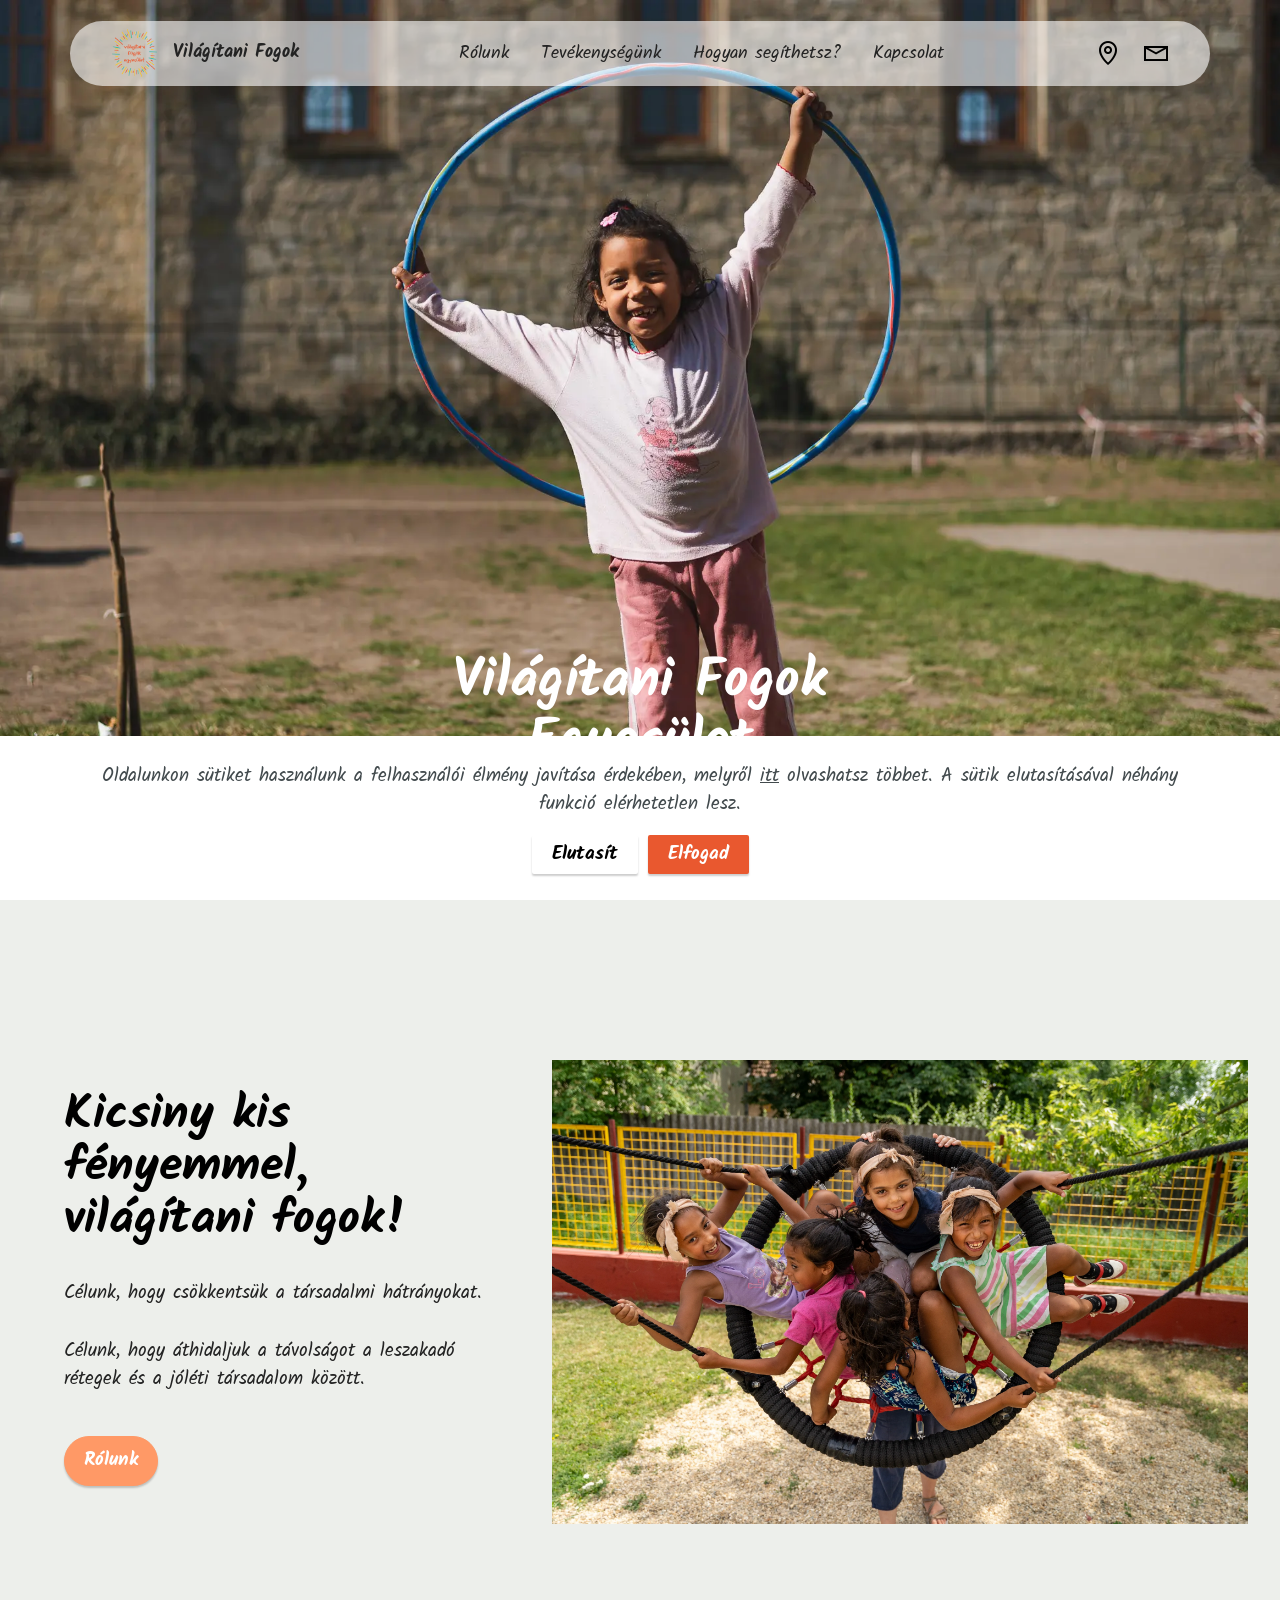
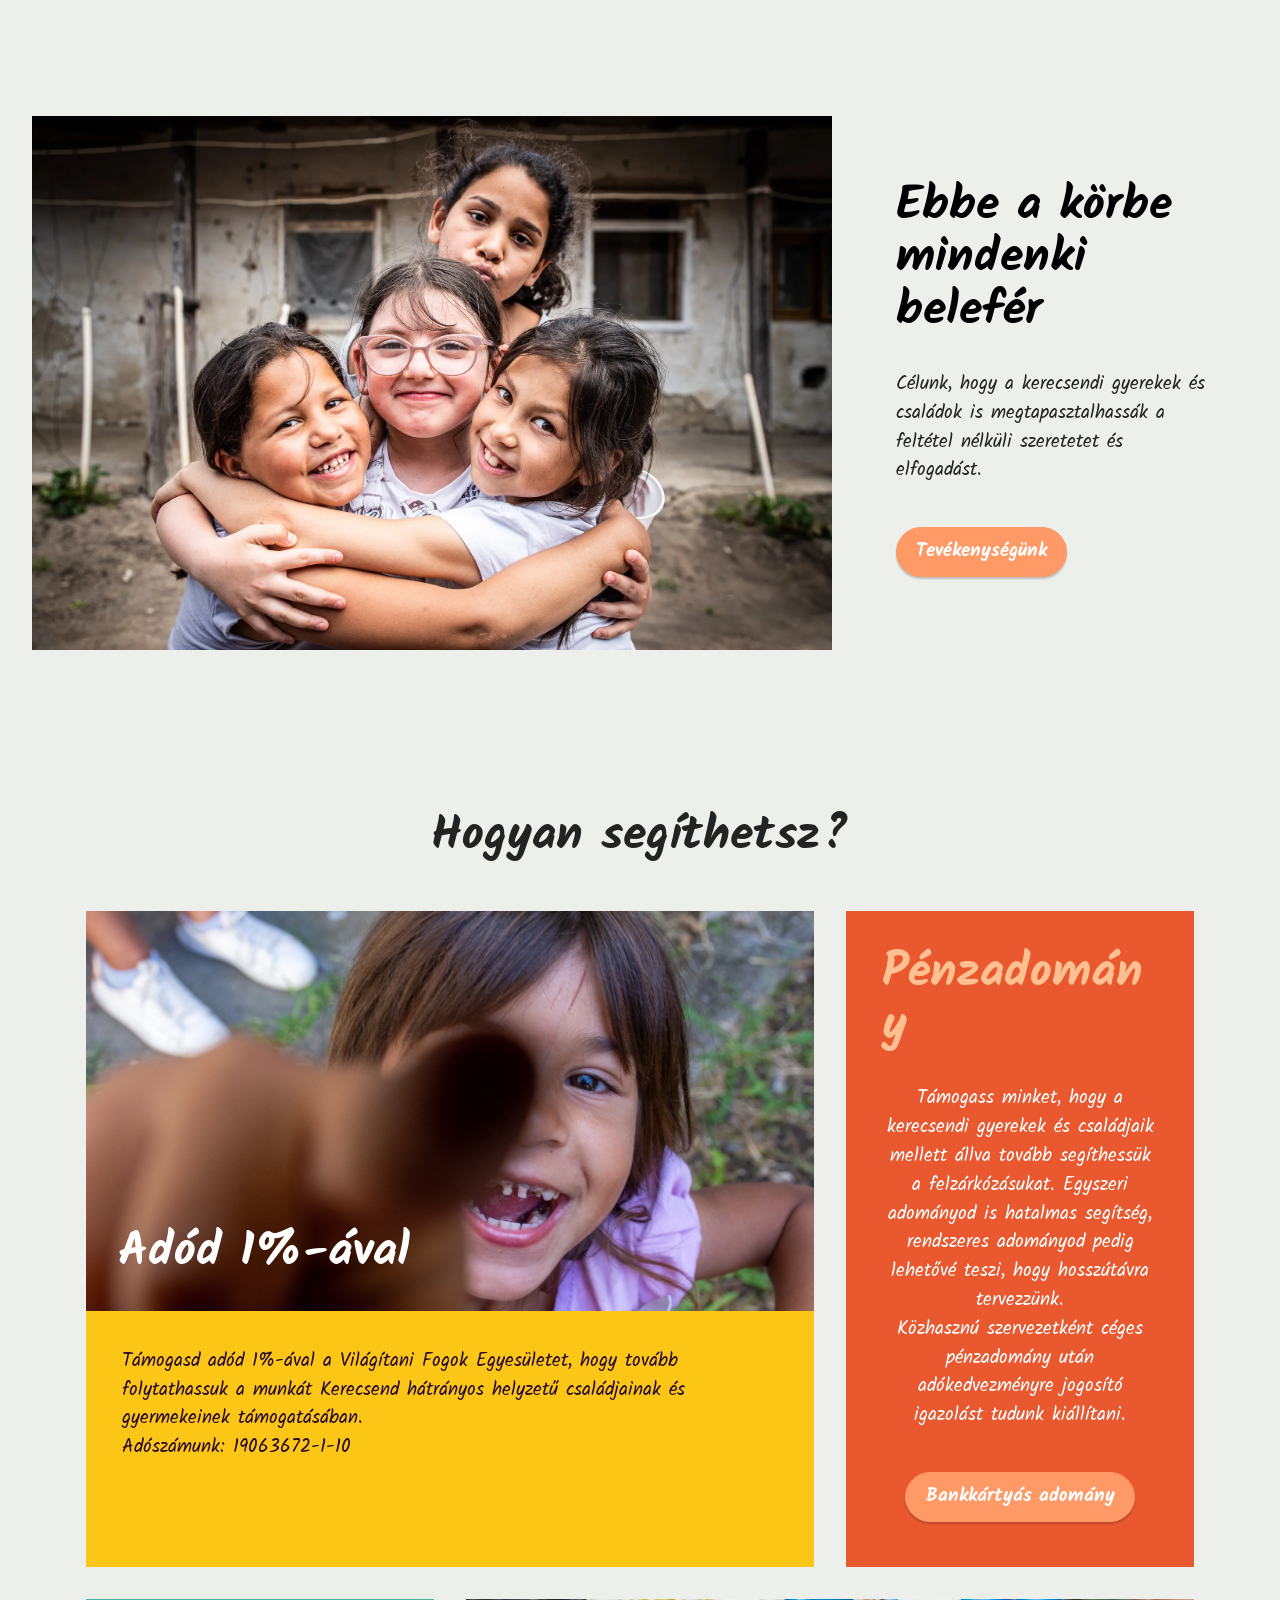
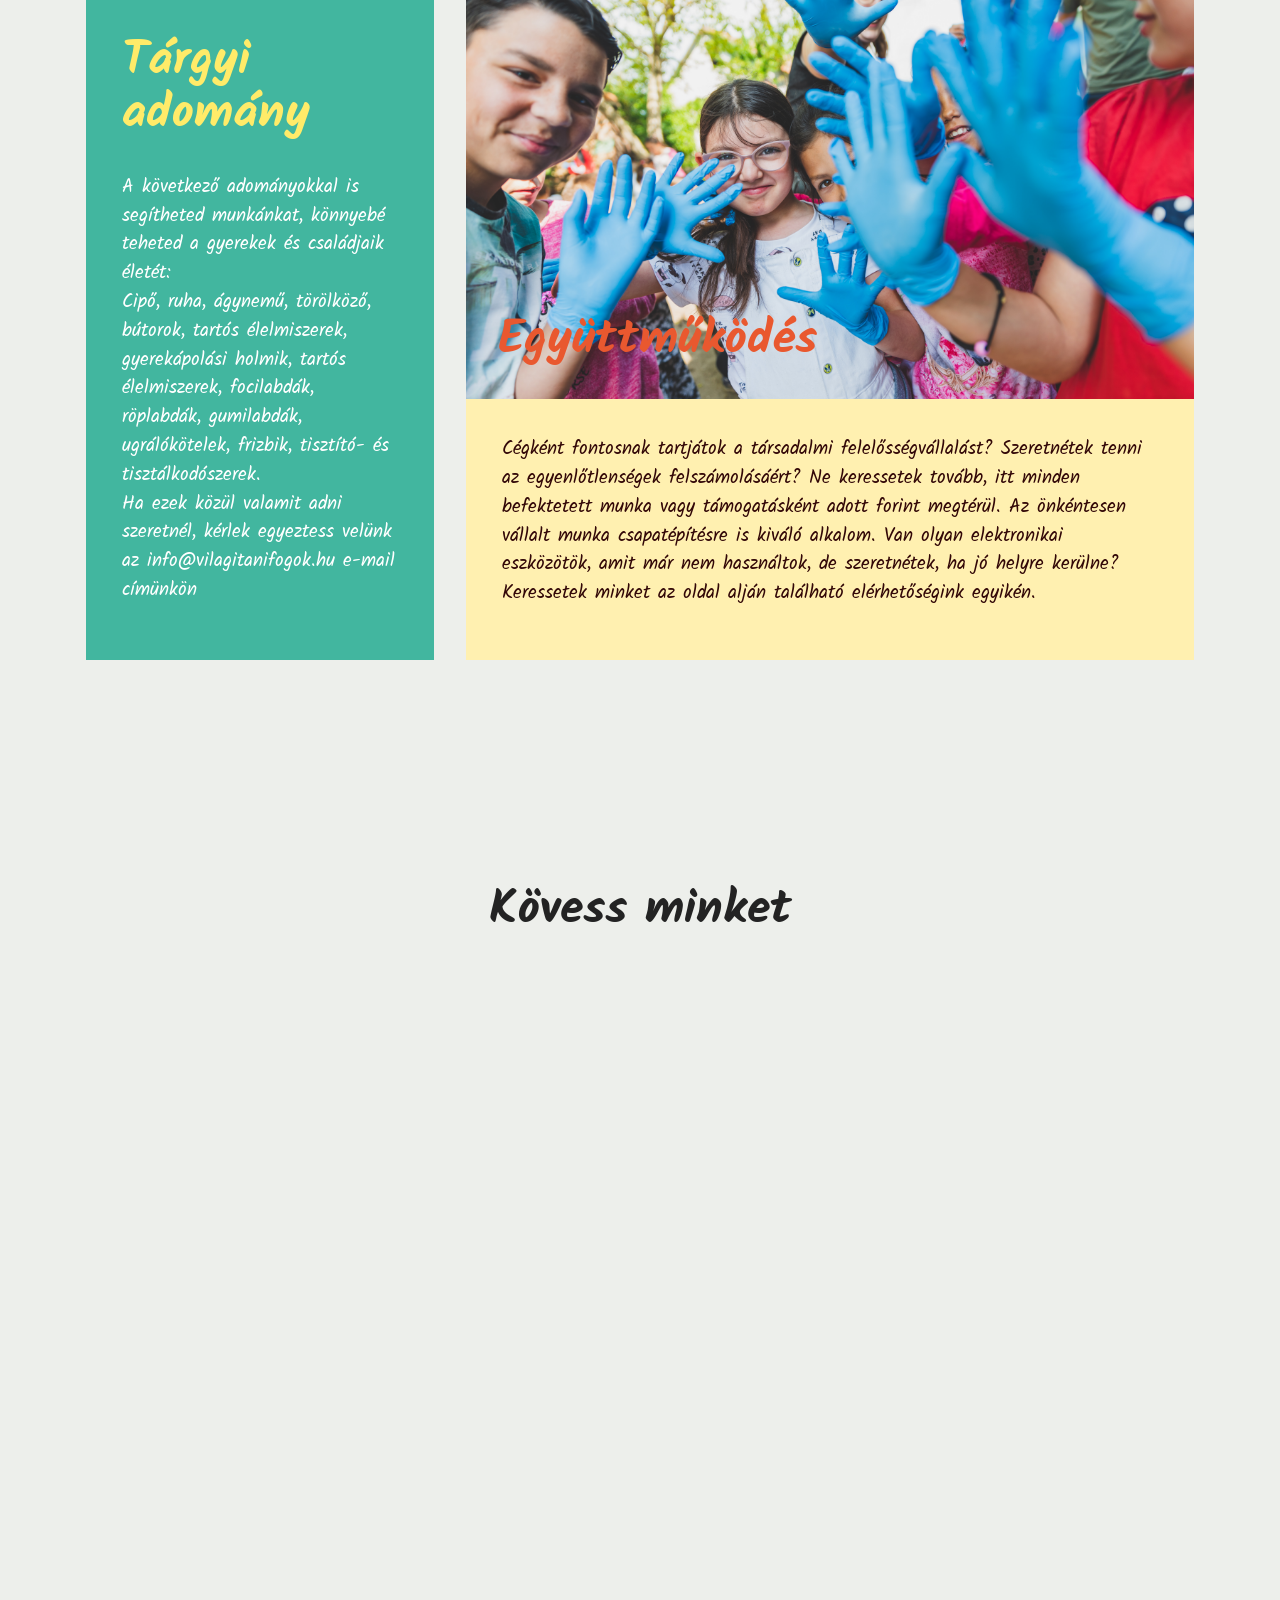
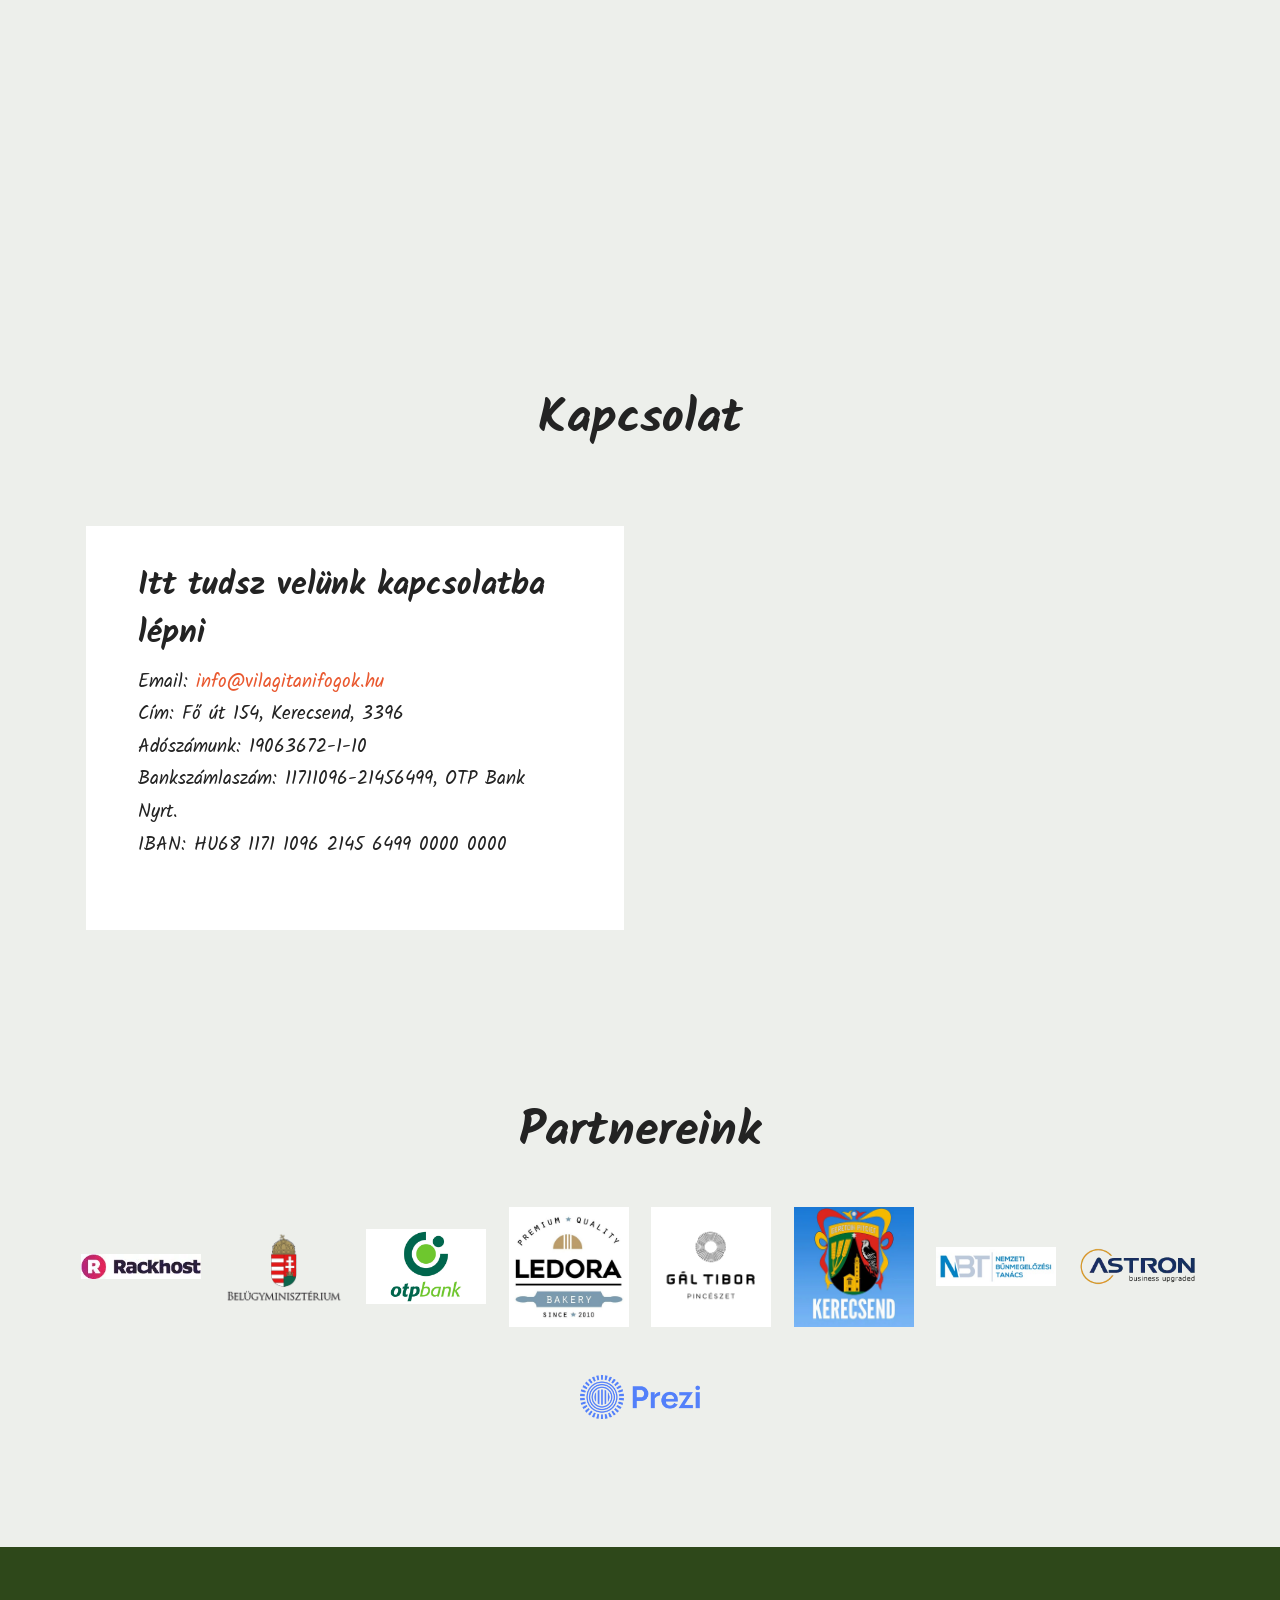
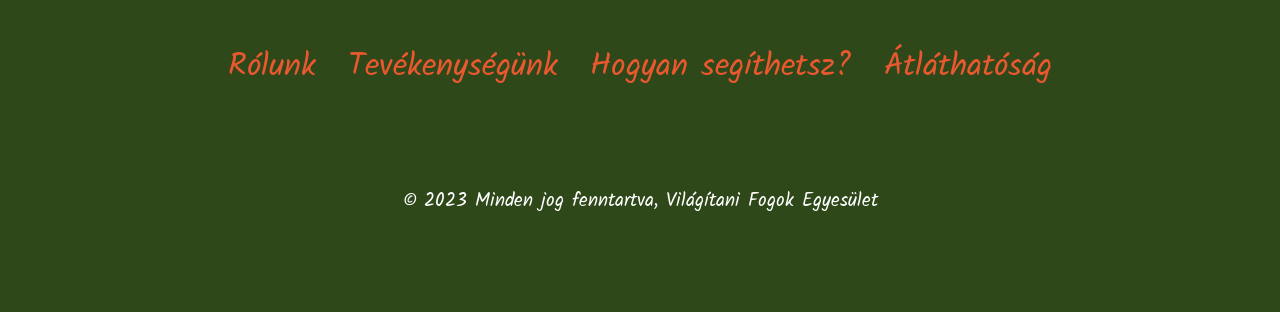
==== index.html @ 581c5836 "added iban" ====
<!DOCTYPE html>
<html  >
<head>
  <meta charset="UTF-8">
  <meta http-equiv="X-UA-Compatible" content="IE=edge">
  <meta name="twitter:card" content="summary_large_image"/>
  <meta name="twitter:image:src" content="assets/images/home-meta.png">
  <meta property="og:image" content="assets/images/home-meta.png">
  <meta name="twitter:title" content="Világítani Fogok">
  <meta name="viewport" content="width=device-width, initial-scale=1, minimum-scale=1">
  <link rel="shortcut icon" href="assets/images/logo-no-backround-1.png" type="image/x-icon">
  <meta name="description" content="Kicsiny kis fényemmel, világítani fogok!

Célunk, hogy csökkentsük a társadalmi hátrányokat.

Célunk, hogy áthidaljuk a távolságot a leszakadó rétegek és a jóléti társadalom között.">
  
  
  <title>Világítani Fogok</title>
  <link rel="stylesheet" href="assets/web/assets/mobirise-icons2/mobirise2.css">
  <link rel="stylesheet" href="assets/bootstrap/css/bootstrap.min.css">
  <link rel="stylesheet" href="assets/bootstrap/css/bootstrap-grid.min.css">
  <link rel="stylesheet" href="assets/bootstrap/css/bootstrap-reboot.min.css">
  <link rel="stylesheet" href="assets/animatecss/animate.css">
  <link rel="stylesheet" href="assets/dropdown/css/style.css">
  <link rel="stylesheet" href="assets/socicon/css/styles.css">
  <link rel="stylesheet" href="assets/theme/css/style.css">
  <link rel="preload" href="https://fonts.googleapis.com/css?family=Kalam:300,400,700&display=swap" as="style" onload="this.onload=null;this.rel='stylesheet'">
  <noscript><link rel="stylesheet" href="https://fonts.googleapis.com/css?family=Kalam:300,400,700&display=swap"></noscript>
  <link rel="preload" as="style" href="assets/mobirise/css/mbr-additional.css"><link rel="stylesheet" href="assets/mobirise/css/mbr-additional.css" type="text/css">
  <link rel="stylesheet" href="own-style.css">
  
  
  
</head>
<body>

<!-- Analytics -->
<!-- Google tag (gtag.js) -->
<script type="text/plain" async data-src="https://www.googletagmanager.com/gtag/js?id=G-1CVBVHNESS"></script>
<script type="text/plain">
  window.dataLayer = window.dataLayer || [];
  function gtag(){dataLayer.push(arguments);}
  gtag('js', new Date());

  gtag('config', 'G-1CVBVHNESS');
</script>
<!-- /Analytics -->


  
  <section data-bs-version="5.1" class="menu menu2 cid-tStpQMlhzc" once="menu" id="menu02-i">
	

	<nav class="navbar navbar-dropdown navbar-expand-lg">
		<div class="container">
			<div class="navbar-brand">
				<span class="navbar-logo">
					<a href="http://vilagitanifogok.hu">
						<img src="assets/images/logo-no-backround.png" alt="VF logo" style="height: 3rem;">
					</a>
				</span>
				<span class="navbar-caption-wrap"><a class="navbar-caption text-black display-4" href="https://vilagitanifogok.hu">Világítani Fogok</a></span>
			</div>
			<button class="navbar-toggler" type="button" data-toggle="collapse" data-bs-toggle="collapse" data-target="#navbarSupportedContent" data-bs-target="#navbarSupportedContent" aria-controls="navbarNavAltMarkup" aria-expanded="false" aria-label="Toggle navigation">
				<div class="hamburger">
					<span></span>
					<span></span>
					<span></span>
					<span></span>
				</div>
			</button>
			<div class="collapse navbar-collapse" id="navbarSupportedContent">
				<ul class="navbar-nav nav-dropdown nav-right" data-app-modern-menu="true"><li class="nav-item">
						<a class="nav-link link text-black text-primary display-4" href="rolunk.html">Rólunk</a>
					</li>
					<li class="nav-item">
						<a class="nav-link link text-black text-primary display-4" href="tevekenyseg.html" aria-expanded="false">Tevékenységünk</a>
					</li>
					<li class="nav-item">
						<a class="nav-link link text-black text-primary display-4" href="index.html#features09-16">Hogyan segíthetsz?</a>
					</li><li class="nav-item"><a class="nav-link link text-black text-primary display-4" href="index.html#contacts02-17">Kapcsolat</a></li></ul>
				<div class="icons-menu">
					<a class="iconfont-wrapper" href="https://maps.app.goo.gl/AGnAqncQd4NSMbxFA" target="_blank">
						<span class="p-2 mbr-iconfont mobi-mbri-map-pin mobi-mbri"></span>
					</a>
					<a class="iconfont-wrapper" href="mailto:info@vilagitanifogok.hu">
						<span class="p-2 mbr-iconfont mobi-mbri-letter mobi-mbri"></span>
					</a>
					
					
				</div>
				
			</div>
		</div>
	</nav>
</section>

<section data-bs-version="5.1" class="header10 cid-tSykELGNM2 mbr-fullscreen" id="header10-v">
  
  
  <div class="container">
    <div class="row">
      <div class="content-wrap col-12 col-md-6">
        <h1 class="mbr-section-title mbr-fonts-style mbr-white mb-4 display-1"><strong>Világítani Fogok Egyesület</strong><br></h1>
        
        
        
      </div>
    </div>
  </div>
</section>

<section data-bs-version="5.1" class="header1 cid-tStxErcrGI" id="header01-l">
	

	
	

	<div class="container-fluid">
		<div class="row justify-content-center">
			<div class="col-12 col-md-12 col-lg-7 image-wrapper">
				<img class="w-100" src="assets/images/dsc02186.webp" alt="VilagitaniFogok">
			</div>
			<div class="col-12 col-lg col-md-12">
				<div class="text-wrapper align-left">
					<h1 class="mbr-section-title mbr-fonts-style mb-4 display-2"><strong>Kicsiny kis fényemmel, világítani fogok!</strong></h1>
					<p class="mbr-text mbr-fonts-style mb-4 display-7">Célunk, hogy csökkentsük a társadalmi hátrányokat.<br><br>Célunk, hogy áthidaljuk a távolságot a leszakadó rétegek és a jóléti társadalom között.<br></p>
					<div class="mbr-section-btn mt-3"><a class="btn btn-danger display-7" href="rolunk.html">Rólunk</a></div>
				</div>
			</div>
		</div>
	</div>
</section>

<section data-bs-version="5.1" class="header1 cid-tSyklxA82V" id="header01-u">
	

	
	

	<div class="container-fluid">
		<div class="row justify-content-center">
			<div class="col-12 col-md-12 col-lg-8 image-wrapper">
				<img class="w-100" src="assets/images/13.webp" alt="VilagitaniFogok">
			</div>
			<div class="col-12 col-lg col-md-12">
				<div class="text-wrapper align-left">
					<h1 class="mbr-section-title mbr-fonts-style mb-4 display-2">
						<strong>Ebbe a körbe mindenki belefér</strong></h1>
					<p class="mbr-text mbr-fonts-style mb-4 display-7">
						Célunk, hogy a kerecsendi gyerekek és családok is megtapasztalhassák a feltétel nélküli szeretetet és elfogadást.
					</p>
					<div class="mbr-section-btn mt-3"><a class="btn btn-danger display-7" href="tevekenyseg.html">Tevékenységünk<br></a></div>
				</div>
			</div>
		</div>
	</div>
</section>

<section data-bs-version="5.1" class="features9 cid-tSz2vPrgDP" id="features09-16">
	

	
	
	<div class="container">
		<div class="row justify-content-center">
			<div class="col-12 mb-5 content-head">
				<h3 class="mbr-section-title mbr-fonts-style align-center mb-0 display-2"><strong>Hogyan segíthetsz?</strong></h3>
				
			</div>
			<div class="col-sm-6 col-md-12 col-lg-8 card">
				<div class="card-wrap card1">
					<div class="image-wrap">
						<img src="assets/images/dsc-117.webp" alt="VilagitaniFogok">
						<div class="title-row display-7">
							<h5 class="card-title1 mbr-fonts-style align-left m-0 display-2"><strong>Adód 1%-ával</strong></h5>
						</div>
					</div>
					<div class="content-wrap">
						
						<p class="card-text1 mbr-fonts-style align-left display-7">Támogasd adód 1%-ával a Világítani Fogok Egyesületet, hogy tovább folytathassuk a munkát Kerecsend hátrányos helyzetű családjainak és gyermekeinek támogatásában.<br>Adószámunk: 19063672-1-10</p>
						
					</div>
				</div>
			</div>

			<div class="col-sm-6 col-md-12 col-lg-4 card">
				<div class="card-wrap card2">
					<div class="content-wrap">
						<h5 class="card-title2 mbr-fonts-style align-left pb-4 display-2"><strong>Pénzadomány</strong></h5>
						
						<p class="card-text2 mbr-fonts-style align-left display-7">Támogass minket, hogy a kerecsendi gyerekek és családjaik mellett állva tovább segíthessük a felzárkózásukat. Egyszeri adományod is hatalmas segítség, rendszeres adományod pedig lehetővé teszi, hogy hosszútávra tervezzünk.
						<br>Közhasznú szervezetként céges pénzadomány után adókedvezményre jogosító igazolást tudunk kiállítani.<br>
						</p>
						<div class="mbr-section-btn mt-3">
							<a class="btn btn-danger display-7" href="https://adjukossze.hu/adomanygyujtes/vilagits-te-is-kerecsenden-3258/tamogatom" target="_blank">Bankkártyás adomány</a>
						</div>
					</div>
				</div>
			</div>
			<div class="col-sm-6 col-md-12 col-lg-4 card">
				<div class="card-wrap card3">
					<div class="content-wrap">
						<h5 class="card-title3 mbr-fonts-style align-left pb-4 display-2"><strong>Tárgyi adomány</strong></h5>
						
						<p class="card-text3 mbr-fonts-style align-left display-7">A következő adományokkal is segítheted munkánkat, könnyebé teheted a gyerekek és családjaik életét: <br>Cipő, ruha, ágynemű, törölköző, bútorok, tartós élelmiszerek, gyerekápolási holmik, tartós élelmiszerek, focilabdák, röplabdák, gumilabdák, ugrálókötelek, frizbik, tisztító- és tisztálkodószerek.<br>Ha ezek közül valamit adni szeretnél, kérlek egyeztess velünk az info@vilagitanifogok.hu e-mail címünkön</p>
						
					</div>
				</div>
			</div>

			<div class="col-sm-6 col-md-12 col-lg-8 card">
				<div class="card-wrap card4">
					<div class="image-wrap">
						<img src="assets/images/3_egyutt.webp" alt="VilagitaniFogok">
						<div class="title-row display-7">
							<h5 class="card-title4 mbr-fonts-style align-left m-0 display-2"><strong>Együttműködés</strong></h5>
						</div>
					</div>
					<div class="content-wrap">
						
						<p class="card-text4 mbr-fonts-style align-left display-7">
							Cégként fontosnak tartjátok a társadalmi felelősségvállalást? Szeretnétek tenni az egyenlőtlenségek felszámolásáért? Ne keressetek tovább, itt minden befektetett munka vagy támogatásként adott forint megtérül. Az önkéntesen vállalt munka csapatépítésre is kiváló alkalom. Van olyan elektronikai eszközötök, amit már nem használtok, de szeretnétek, ha jó helyre kerülne? Keressetek minket az oldal alján található elérhetőségink egyikén.
						</p>
						
					</div>
				</div>
			</div>
		</div>
	</div>
</section>

<section data-bs-version="5.1" class="social cid-tSyoocMqV9" id="social01-z">
	

	
	
	<div class="container">
		<div class="row justify-content-center">
			<div class="col-12 content-head">
				<div class="mb-5">
					<h5 class="mbr-section-title mbr-fonts-style align-center mb-0 display-2">
						<strong>Kövess minket</strong></h5>
					
				</div>
			</div>
		</div>
		<div class="row">
			<div class="col-md-6 mb-4">
				<div class="embed-responsive embed-responsive-4by3">
						<iframe class="embed-responsive-item" src="https://www.facebook.com/plugins/page.php?href=https%3A%2F%2Fwww.facebook.com%2Fvilagitanifogok&tabs=timeline&width=500&height=800&small_header=true&adapt_container_width=true&hide_cover=true&show_facepile=true&appId" 
						width="500" 
						height="800" 
						style="border:none;overflow:hidden" 
						scrolling="no" 
						allowfullscreen="true" 
						allow="autoplay; clipboard-write; encrypted-media; picture-in-picture; web-share"></iframe>
				</div>
			</div>
			<div class="col-md-6 mb-4">
					<div class="embed-responsive embed-responsive-4by3">
						<iframe class="embed-responsive-item" src="https://www.facebook.com/plugins/page.php?href=https%3A%2F%2Fwww.facebook.com%2Fprofile.php%3Fid%3D100065025060791&tabs=timeline&width=500&height=800&small_header=true&adapt_container_width=true&hide_cover=true&show_facepile=true&appId" 
						width="414" 
						height="800" 
						style="border:none;overflow:hidden" 
						scrolling="no"
						allowfullscreen="true" 
						allow="autoplay; clipboard-write; encrypted-media; picture-in-picture; web-share"></iframe>
					</div>
			</div>
		</div>
		
	</div>
</section>

<section data-bs-version="5.1" class="contacts2 map1 cid-tSz925YE5R" id="contacts02-17">

    

    
    <div class="container">
        <div class="row justify-content-center">
            <div class="col-12 content-head">
                <div class="mbr-section-head mb-5">
                    <h3 class="mbr-section-title mbr-fonts-style align-center mb-0 display-2"><strong>Kapcsolat</strong></h3>
                    
                </div>
            </div>
        </div>
        <div class="row justify-content-center mt-4">
            <div class="card col-12 col-md-6">
                <div class="card-wrapper">
                    <div class="text-wrapper">
                        <h5 class="cardTitle mbr-fonts-style mb-2 display-5"><strong>Itt tudsz velünk kapcsolatba lépni</strong></h5>
                    <ul class="list mbr-fonts-style display-7">
                        <li class="mbr-text item-wrap"><span style="font-size: 1.2rem;">Email: </span><a href="mailto:info@vilagitanifogok.hu" class="text-primary" style="font-size: 1.2rem;">info@vilagitanifogok.hu</a><br></li>
                        <li class="mbr-text item-wrap">Cím: Fő út 154, Kerecsend, 3396</li>
						<li class="mbr-text item-wrap">Adószámunk: 19063672-1-10</li>
						<li class="mbr-text item-wrap">Bankszámlaszám: 11711096-21456499, OTP Bank Nyrt.&nbsp;</li>
						<li class="mbr-text item-wrap">IBAN: HU68 1171 1096 2145 6499 0000 0000</li>
						<li class="mbr-text item-wrap"><br></li>
                    </ul>
                    </div>
                </div>
            </div>
            <div class="map-wrapper col-12 col-md-6">
                <div class="google-map"><iframe frameborder="0" style="border:0" data-src="https://www.google.com/maps/embed?pb=!1m18!1m12!1m3!1d895.8678024904069!2d20.337822167193856!3d47.7946918447098!2m3!1f0!2f0!3f0!3m2!1i1024!2i768!4f13.1!3m3!1m2!1s0x4740edeefb592d85%3A0x2ad252fa4dcd88b4!2sKerecsend%2C%20F%C5%91%20u.%20154%2C%203396%20Magyarorsz%C3%A1g!5e0!3m2!1shu!2sde!4v1697197288435!5m2!1shu!2sde" allowfullscreen=""></iframe></div>
            </div>
        </div>
    </div>
</section>

<section data-bs-version="5.1" class="clients1 cid-tSA0GvBGE7" id="clients1-1p">
    
    <div class="images-container container">
        <div class="mbr-section-head">
            <h3 class="mbr-section-title mbr-fonts-style align-center mb-0 display-2">
                <strong>Partnereink</strong></h3>
            
            
        </div>
        <div class="row justify-content-center mt-4 client-row">
			<div class="col-md-3 card">
                <a href="http://rackhost.hu" target="_blank"><img src="assets/images/rackhost-logo.webp" alt="otpbank"></a>
            </div>
			<div class="col-md-3 card">
                <a href="https://bmprojektek.kormany.hu/index" target="_blank"><img src="assets/images/belugym.png" alt="otpbank"></a>
            </div>
            <div class="col-md-3 card">
                <a href="http://otpbank.hu" target="_blank"><img src="assets/images/otp-bank-logo-433635035.webp" alt="Rackhost"></a>
            </div>
			<div class="col-md-3 card">
                <a href="https://www.facebook.com/ledoraplus/" target="_blank"><img src="assets/images/ledora.png" alt="otpbank"></a>
            </div>
			<div class="col-md-3 card">
                <a href="https://galtibor.hu/" target="_blank"><img src="assets/images/Gal-tibor.jpg" alt="otpbank"></a>
            </div>
			<div class="col-md-3 card">
                <a href="https://www.kerecsend.hu/" target="_blank"><img src="assets/images/kerecsend.webp" alt="Kerecsend"></a>
            </div>			
			<div class="col-md-3 card">
                <a href="https://bunmegelozes.info" target="_blank"><img src="assets/images/NBT.jpg" alt="otpbank"></a>
            </div>
			<div class="col-md-3 card">
                <a href="http://astron-corp.devsolution.hu/" target="_blank"><img src="assets/images/astron-logo1.webp" alt="Astron Informatikai Kft"></a>
            </div>
			<div class="col-md-3 card">
                <a href="http://prezi.com" target="_blank"><img src="assets/images/prezi-logo-md.png" alt="otpbank"></a>
            </div>
        </div>
    </div>
</section>

<section data-bs-version="5.1" class="footer3 programm5 cid-tSyowX4YkG" once="footers" id="footer03-10">

        

    

    <div class="container">
        <div class="row">

            <div class="row-links mb-4">
                <ul class="header-menu">
                  
                  
                  
                  
                <li class="header-menu-item mbr-fonts-style display-5"><a href="rolunk.html" class="text-primary">Rólunk</a></li><li class="header-menu-item mbr-fonts-style display-5"><a href="tevekenyseg.html" class="text-primary">Tevékenységünk</a></li><li class="header-menu-item mbr-fonts-style display-5"><a href="index.html#features09-16" class="text-primary">Hogyan segíthetsz?</a></li><li class="header-menu-item mbr-fonts-style display-5"><a href="atlathatosag.html" class="text-primary">Átláthatóság</a></li></ul>
              </div>

            <div class="col-12">
                
            </div>
            <div class="col-12 mt-5">
                <p class="mbr-fonts-style copyright display-7">
                    © 2023 Minden jog fenntartva, Világítani Fogok Egyesület</p>
            </div>
        </div>
    </div>
</section>
<script type="text/plain" data-src="assets/bootstrap/js/bootstrap.bundle.min.js"></script><script src="assets/web/assets/cookies-alert-plugin/cookies-alert-core.js"></script><script src="assets/web/assets/cookies-alert-plugin/cookies-alert-script.js"></script><script type="text/plain" data-src="assets/smoothscroll/smooth-scroll.js"></script><script type="text/plain" data-src="assets/ytplayer/index.js"></script><script type="text/plain" data-src="assets/dropdown/js/navbar-dropdown.js"></script><script type="text/plain" data-src="assets/theme/js/script.js"></script>
  
  
<input name="cookieData" type="hidden" data-cookie-cookiesAlertType='2' data-cookie-customDialogSelector='null' data-cookie-colorText='#424a4d' data-cookie-colorBg='rgb(255, 255, 255)' data-cookie-opacityOverlay='0' data-cookie-bgOpacity='100' data-cookie-textButton='Elfogad' data-cookie-rejectText='Elutasít' data-cookie-colorButton='#e9582f' data-cookie-rejectColor='#ffffff' data-cookie-colorLink='#424a4d' data-cookie-underlineLink='true' data-cookie-text="Oldalunkon sütiket használunk a felhasználói élmény javítása érdekében, melyről <a href='VF_adatvedelmi_v2.pdf'>itt</a> olvashatsz többet. A sütik elutasításával néhány funkció elérhetetlen lesz. ">
    <input name="animation" type="hidden">
  </body>
</html>
---- assets/web/assets/mobirise-icons2/mobirise2.css ----
@font-face {
  font-family: 'Moririse2';
  font-display: swap;
  src:  url('mobirise2.eot?f2bix4');
  src:  url('mobirise2.eot?f2bix4#iefix') format('embedded-opentype'),
    url('mobirise2.ttf?f2bix4') format('truetype'),
    url('mobirise2.woff?f2bix4') format('woff'),
    url('mobirise2.svg?f2bix4#mobirise2') format('svg');
  font-weight: normal;
  font-style: normal;
}

[class^="mobi-"], [class*=" mobi-"] {
  /* use !important to prevent issues with browser extensions that change fonts */
  font-family: 'Moririse2' !important;
  speak: none;
  font-style: normal;
  font-weight: normal;
  font-variant: normal;
  text-transform: none;
  line-height: 1;

  /* Better Font Rendering =========== */
  -webkit-font-smoothing: antialiased;
  -moz-osx-font-smoothing: grayscale;
}

.mobi-mbri-add-submenu:before {
  content: "\e900";
}
.mobi-mbri-alert:before {
  content: "\e901";
}
.mobi-mbri-align-center:before {
  content: "\e902";
}
.mobi-mbri-align-justify:before {
  content: "\e903";
}
.mobi-mbri-align-left:before {
  content: "\e904";
}
.mobi-mbri-align-right:before {
  content: "\e905";
}
.mobi-mbri-android:before {
  content: "\e906";
}
.mobi-mbri-apple:before {
  content: "\e907";
}
.mobi-mbri-arrow-down:before {
  content: "\e908";
}
.mobi-mbri-arrow-next:before {
  content: "\e909";
}
.mobi-mbri-arrow-prev:before {
  content: "\e90a";
}
.mobi-mbri-arrow-up:before {
  content: "\e90b";
}
.mobi-mbri-bold:before {
  content: "\e90c";
}
.mobi-mbri-bookmark:before {
  content: "\e90d";
}
.mobi-mbri-bootstrap:before {
  content: "\e90e";
}
.mobi-mbri-briefcase:before {
  content: "\e90f";
}
.mobi-mbri-browse:before {
  content: "\e910";
}
.mobi-mbri-bulleted-list:before {
  content: "\e911";
}
.mobi-mbri-calendar:before {
  content: "\e912";
}
.mobi-mbri-camera:before {
  content: "\e913";
}
.mobi-mbri-cart-add:before {
  content: "\e914";
}
.mobi-mbri-cart-full:before {
  content: "\e915";
}
.mobi-mbri-cash:before {
  content: "\e916";
}
.mobi-mbri-change-style:before {
  content: "\e917";
}
.mobi-mbri-chat:before {
  content: "\e918";
}
.mobi-mbri-clock:before {
  content: "\e919";
}
.mobi-mbri-close:before {
  content: "\e91a";
}
.mobi-mbri-cloud:before {
  content: "\e91b";
}
.mobi-mbri-code:before {
  content: "\e91c";
}
.mobi-mbri-contact-form:before {
  content: "\e91d";
}
.mobi-mbri-credit-card:before {
  content: "\e91e";
}
.mobi-mbri-cursor-click:before {
  content: "\e91f";
}
.mobi-mbri-cust-feedback:before {
  content: "\e920";
}
.mobi-mbri-database:before {
  content: "\e921";
}
.mobi-mbri-delivery:before {
  content: "\e922";
}
.mobi-mbri-desktop:before {
  content: "\e923";
}
.mobi-mbri-devices:before {
  content: "\e924";
}
.mobi-mbri-down:before {
  content: "\e925";
}
.mobi-mbri-download-2:before {
  content: "\e926";
}
.mobi-mbri-download:before {
  content: "\e927";
}
.mobi-mbri-drag-n-drop-2:before {
  content: "\e928";
}
.mobi-mbri-drag-n-drop:before {
  content: "\e929";
}
.mobi-mbri-edit-2:before {
  content: "\e92a";
}
.mobi-mbri-edit:before {
  content: "\e92b";
}
.mobi-mbri-error:before {
  content: "\e92c";
}
.mobi-mbri-extension:before {
  content: "\e92d";
}
.mobi-mbri-features:before {
  content: "\e92e";
}
.mobi-mbri-file:before {
  content: "\e92f";
}
.mobi-mbri-flag:before {
  content: "\e930";
}
.mobi-mbri-folder:before {
  content: "\e931";
}
.mobi-mbri-gift:before {
  content: "\e932";
}
.mobi-mbri-github:before {
  content: "\e933";
}
.mobi-mbri-globe-2:before {
  content: "\e934";
}
.mobi-mbri-globe:before {
  content: "\e935";
}
.mobi-mbri-growing-chart:before {
  content: "\e936";
}
.mobi-mbri-hearth:before {
  content: "\e937";
}
.mobi-mbri-help:before {
  content: "\e938";
}
.mobi-mbri-home:before {
  content: "\e939";
}
.mobi-mbri-hot-cup:before {
  content: "\e93a";
}
.mobi-mbri-idea:before {
  content: "\e93b";
}
.mobi-mbri-image-gallery:before {
  content: "\e93c";
}
.mobi-mbri-image-slider:before {
  content: "\e93d";
}
.mobi-mbri-info:before {
  content: "\e93e";
}
.mobi-mbri-italic:before {
  content: "\e93f";
}
.mobi-mbri-key:before {
  content: "\e940";
}
.mobi-mbri-laptop:before {
  content: "\e941";
}
.mobi-mbri-layers:before {
  content: "\e942";
}
.mobi-mbri-left-right:before {
  content: "\e943";
}
.mobi-mbri-left:before {
  content: "\e944";
}
.mobi-mbri-letter:before {
  content: "\e945";
}
.mobi-mbri-like:before {
  content: "\e946";
}
.mobi-mbri-link:before {
  content: "\e947";
}
.mobi-mbri-lock:before {
  content: "\e948";
}
.mobi-mbri-login:before {
  content: "\e949";
}
.mobi-mbri-logout:before {
  content: "\e94a";
}
.mobi-mbri-magic-stick:before {
  content: "\e94b";
}
.mobi-mbri-map-pin:before {
  content: "\e94c";
}
.mobi-mbri-menu:before {
  content: "\e94d";
}
.mobi-mbri-mobile-2:before {
  content: "\e94e";
}
.mobi-mbri-mobile-horizontal:before {
  content: "\e94f";
}
.mobi-mbri-mobile:before {
  content: "\e950";
}
.mobi-mbri-mobirise:before {
  content: "\e951";
}
.mobi-mbri-more-horizontal:before {
  content: "\e952";
}
.mobi-mbri-more-vertical:before {
  content: "\e953";
}
.mobi-mbri-music:before {
  content: "\e954";
}
.mobi-mbri-new-file:before {
  content: "\e955";
}
.mobi-mbri-numbered-list:before {
  content: "\e956";
}
.mobi-mbri-opened-folder:before {
  content: "\e957";
}
.mobi-mbri-pages:before {
  content: "\e958";
}
.mobi-mbri-paper-plane:before {
  content: "\e959";
}
.mobi-mbri-paperclip:before {
  content: "\e95a";
}
.mobi-mbri-phone:before {
  content: "\e95b";
}
.mobi-mbri-photo:before {
  content: "\e95c";
}
.mobi-mbri-photos:before {
  content: "\e95d";
}
.mobi-mbri-pin:before {
  content: "\e95e";
}
.mobi-mbri-play:before {
  content: "\e95f";
}
.mobi-mbri-plus:before {
  content: "\e960";
}
.mobi-mbri-preview:before {
  content: "\e961";
}
.mobi-mbri-print:before {
  content: "\e962";
}
.mobi-mbri-protect:before {
  content: "\e963";
}
.mobi-mbri-question:before {
  content: "\e964";
}
.mobi-mbri-quote-left:before {
  content: "\e965";
}
.mobi-mbri-quote-right:before {
  content: "\e966";
}
.mobi-mbri-redo:before {
  content: "\e967";
}
.mobi-mbri-refresh:before {
  content: "\e968";
}
.mobi-mbri-responsive-2:before {
  content: "\e969";
}
.mobi-mbri-responsive:before {
  content: "\e96a";
}
.mobi-mbri-right:before {
  content: "\e96b";
}
.mobi-mbri-rocket:before {
  content: "\e96c";
}
.mobi-mbri-sad-face:before {
  content: "\e96d";
}
.mobi-mbri-sale:before {
  content: "\e96e";
}
.mobi-mbri-save:before {
  content: "\e96f";
}
.mobi-mbri-search:before {
  content: "\e970";
}
.mobi-mbri-setting-2:before {
  content: "\e971";
}
.mobi-mbri-setting-3:before {
  content: "\e972";
}
.mobi-mbri-setting:before {
  content: "\e973";
}
.mobi-mbri-share:before {
  content: "\e974";
}
.mobi-mbri-shopping-bag:before {
  content: "\e975";
}
.mobi-mbri-shopping-basket:before {
  content: "\e976";
}
.mobi-mbri-shopping-cart:before {
  content: "\e977";
}
.mobi-mbri-sites:before {
  content: "\e978";
}
.mobi-mbri-smile-face:before {
  content: "\e979";
}
.mobi-mbri-speed:before {
  content: "\e97a";
}
.mobi-mbri-star:before {
  content: "\e97b";
}
.mobi-mbri-success:before {
  content: "\e97c";
}
.mobi-mbri-sun:before {
  content: "\e97d";
}
.mobi-mbri-sun2:before {
  content: "\e97e";
}
.mobi-mbri-tablet-vertical:before {
  content: "\e97f";
}
.mobi-mbri-tablet:before {
  content: "\e980";
}
.mobi-mbri-target:before {
  content: "\e981";
}
.mobi-mbri-timer:before {
  content: "\e982";
}
.mobi-mbri-to-ftp:before {
  content: "\e983";
}
.mobi-mbri-to-local-drive:before {
  content: "\e984";
}
.mobi-mbri-touch-swipe:before {
  content: "\e985";
}
.mobi-mbri-touch:before {
  content: "\e986";
}
.mobi-mbri-trash:before {
  content: "\e987";
}
.mobi-mbri-underline:before {
  content: "\e988";
}
.mobi-mbri-undo:before {
  content: "\e989";
}
.mobi-mbri-unlink:before {
  content: "\e98a";
}
.mobi-mbri-unlock:before {
  content: "\e98b";
}
.mobi-mbri-up-down:before {
  content: "\e98c";
}
.mobi-mbri-up:before {
  content: "\e98d";
}
.mobi-mbri-update:before {
  content: "\e98e";
}
.mobi-mbri-upload-2:before {
  content: "\e98f";
}
.mobi-mbri-upload:before {
  content: "\e990";
}
.mobi-mbri-user-2:before {
  content: "\e991";
}
.mobi-mbri-user:before {
  content: "\e992";
}
.mobi-mbri-users:before {
  content: "\e993";
}
.mobi-mbri-video-play:before {
  content: "\e994";
}
.mobi-mbri-video:before {
  content: "\e995";
}
.mobi-mbri-watch:before {
  content: "\e996";
}
.mobi-mbri-website-theme-2:before {
  content: "\e997";
}
.mobi-mbri-website-theme:before {
  content: "\e998";
}
.mobi-mbri-wifi:before {
  content: "\e999";
}
.mobi-mbri-windows:before {
  content: "\e99a";
}
.mobi-mbri-zoom-in:before {
  content: "\e99b";
}
.mobi-mbri-zoom-out:before {
  content: "\e99c";
}
---- assets/dropdown/css/style.css ----
.navbar-dropdown {
  left: 0;
  padding: 0;
  position: absolute;
  right: 0;
  top: 0;
  transition: all 0.45s ease;
  z-index: 1030;
  background: #282828; }
  .navbar-dropdown .navbar-logo {
    margin-right: 0.8rem;
    transition: margin 0.3s ease-in-out;
    vertical-align: middle; }
    .navbar-dropdown .navbar-logo img {
      height: 3.125rem;
      transition: all 0.3s ease-in-out; }
    .navbar-dropdown .navbar-logo.mbr-iconfont {
      font-size: 3.125rem;
      line-height: 3.125rem; }
  .navbar-dropdown .navbar-caption {
    font-weight: 700;
    white-space: normal;
    vertical-align: -4px;
    line-height: 3.125rem !important; }
    .navbar-dropdown .navbar-caption, .navbar-dropdown .navbar-caption:hover {
      color: inherit;
      text-decoration: none; }
  .navbar-dropdown .mbr-iconfont + .navbar-caption {
    vertical-align: -1px; }
  .navbar-dropdown.navbar-fixed-top {
    position: fixed; }
  .navbar-dropdown .navbar-brand span {
    vertical-align: -4px; }
  .navbar-dropdown.bg-color.transparent {
    background: none; }
  .navbar-dropdown.navbar-short .navbar-brand {
    padding: 0.625rem 0; }
    .navbar-dropdown.navbar-short .navbar-brand span {
      vertical-align: -1px; }
  .navbar-dropdown.navbar-short .navbar-caption {
    line-height: 2.375rem !important;
    vertical-align: -2px; }
  .navbar-dropdown.navbar-short .navbar-logo {
    margin-right: 0.5rem; }
    .navbar-dropdown.navbar-short .navbar-logo img {
      height: 2.375rem; }
    .navbar-dropdown.navbar-short .navbar-logo.mbr-iconfont {
      font-size: 2.375rem;
      line-height: 2.375rem; }
  .navbar-dropdown.navbar-short .mbr-table-cell {
    height: 3.625rem; }
  .navbar-dropdown .navbar-close {
    left: 0.6875rem;
    position: fixed;
    top: 0.75rem;
    z-index: 1000; }
  .navbar-dropdown .hamburger-icon {
    content: "";
    display: inline-block;
    vertical-align: middle;
    width: 16px;
    -webkit-box-shadow: 0 -6px 0 1px #282828,0 0 0 1px #282828,0 6px 0 1px #282828;
    -moz-box-shadow: 0 -6px 0 1px #282828,0 0 0 1px #282828,0 6px 0 1px #282828;
    box-shadow: 0 -6px 0 1px #282828,0 0 0 1px #282828,0 6px 0 1px #282828; }

.dropdown-menu .dropdown-toggle[data-toggle="dropdown-submenu"]::after {
  border-bottom: 0.35em solid transparent;
  border-left: 0.35em solid;
  border-right: 0;
  border-top: 0.35em solid transparent;
  margin-left: 0.3rem; }

.dropdown-menu .dropdown-item:focus {
  outline: 0; }

.nav-dropdown {
  font-size: 0.75rem;
  font-weight: 500;
  height: auto !important; }
  .nav-dropdown .nav-btn {
    padding-left: 1rem; }
  .nav-dropdown .link {
    margin: .667em 1.667em;
    font-weight: 500;
    padding: 0;
    transition: color .2s ease-in-out; }
    .nav-dropdown .link.dropdown-toggle {
      margin-right: 2.583em; }
      .nav-dropdown .link.dropdown-toggle::after {
        margin-left: .25rem;
        border-top: 0.35em solid;
        border-right: 0.35em solid transparent;
        border-left: 0.35em solid transparent;
        border-bottom: 0; }
      .nav-dropdown .link.dropdown-toggle[aria-expanded="true"] {
        margin: 0;
        padding: 0.667em 3.263em  0.667em 1.667em; }
  .nav-dropdown .link::after,
  .nav-dropdown .dropdown-item::after {
    color: inherit; }
  .nav-dropdown .btn {
    font-size: 0.75rem;
    font-weight: 700;
    letter-spacing: 0;
    margin-bottom: 0;
    padding-left: 1.25rem;
    padding-right: 1.25rem; }
  .nav-dropdown .dropdown-menu {
    border-radius: 0;
    border: 0;
    left: 0;
    margin: 0;
    padding-bottom: 1.25rem;
    padding-top: 1.25rem;
    position: relative; }
  .nav-dropdown .dropdown-submenu {
    margin-left: 0.125rem;
    top: 0; }
  .nav-dropdown .dropdown-item {
    font-weight: 500;
    line-height: 2;
    padding: 0.3846em 4.615em 0.3846em 1.5385em;
    position: relative;
    transition: color .2s ease-in-out, background-color .2s ease-in-out; }
    .nav-dropdown .dropdown-item::after {
      margin-top: -0.3077em;
      position: absolute;
      right: 1.1538em;
      top: 50%; }
    .nav-dropdown .dropdown-item:focus, .nav-dropdown .dropdown-item:hover {
      background: none; }

@media (max-width: 767px) {
  .nav-dropdown.navbar-toggleable-sm {
    bottom: 0;
    display: none;
    left: 0;
    overflow-x: hidden;
    position: fixed;
    top: 0;
    transform: translateX(-100%);
    -ms-transform: translateX(-100%);
    -webkit-transform: translateX(-100%);
    width: 18.75rem;
    z-index: 999; } }
.nav-dropdown.navbar-toggleable-xl {
  bottom: 0;
  display: none;
  left: 0;
  overflow-x: hidden;
  position: fixed;
  top: 0;
  transform: translateX(-100%);
  -ms-transform: translateX(-100%);
  -webkit-transform: translateX(-100%);
  width: 18.75rem;
  z-index: 999; }

.nav-dropdown-sm {
  display: block !important;
  overflow-x: hidden;
  overflow: auto;
  padding-top: 3.875rem; }
  .nav-dropdown-sm::after {
    content: "";
    display: block;
    height: 3rem;
    width: 100%; }
  .nav-dropdown-sm.collapse.in ~ .navbar-close {
    display: block !important; }
  .nav-dropdown-sm.collapsing, .nav-dropdown-sm.collapse.in {
    transform: translateX(0);
    -ms-transform: translateX(0);
    -webkit-transform: translateX(0);
    transition: all 0.25s ease-out;
    -webkit-transition: all 0.25s ease-out;
    background: #282828; }
  .nav-dropdown-sm.collapsing[aria-expanded="false"] {
    transform: translateX(-100%);
    -ms-transform: translateX(-100%);
    -webkit-transform: translateX(-100%); }
  .nav-dropdown-sm .nav-item {
    display: block;
    margin-left: 0 !important;
    padding-left: 0; }
  .nav-dropdown-sm .link,
  .nav-dropdown-sm .dropdown-item {
    border-top: 1px dotted rgba(255, 255, 255, 0.1);
    font-size: 0.8125rem;
    line-height: 1.6;
    margin: 0 !important;
    padding: 0.875rem 2.4rem 0.875rem 1.5625rem !important;
    position: relative;
    white-space: normal; }
    .nav-dropdown-sm .link:focus, .nav-dropdown-sm .link:hover,
    .nav-dropdown-sm .dropdown-item:focus,
    .nav-dropdown-sm .dropdown-item:hover {
      background: rgba(0, 0, 0, 0.2) !important;
      color: #c0a375; }
  .nav-dropdown-sm .nav-btn {
    position: relative;
    padding: 1.5625rem 1.5625rem 0 1.5625rem; }
    .nav-dropdown-sm .nav-btn::before {
      border-top: 1px dotted rgba(255, 255, 255, 0.1);
      content: "";
      left: 0;
      position: absolute;
      top: 0;
      width: 100%; }
    .nav-dropdown-sm .nav-btn + .nav-btn {
      padding-top: 0.625rem; }
      .nav-dropdown-sm .nav-btn + .nav-btn::before {
        display: none; }
  .nav-dropdown-sm .btn {
    padding: 0.625rem 0; }
  .nav-dropdown-sm .dropdown-toggle[data-toggle="dropdown-submenu"]::after {
    margin-left: .25rem;
    border-top: 0.35em solid;
    border-right: 0.35em solid transparent;
    border-left: 0.35em solid transparent;
    border-bottom: 0; }
  .nav-dropdown-sm .dropdown-toggle[data-toggle="dropdown-submenu"][aria-expanded="true"]::after {
    border-top: 0;
    border-right: 0.35em solid transparent;
    border-left: 0.35em solid transparent;
    border-bottom: 0.35em solid; }
  .nav-dropdown-sm .dropdown-menu {
    margin: 0;
    padding: 0;
    position: relative;
    top: 0;
    left: 0;
    width: 100%;
    border: 0;
    float: none;
    border-radius: 0;
    background: none; }
  .nav-dropdown-sm .dropdown-submenu {
    left: 100%;
    margin-left: 0.125rem;
    margin-top: -1.25rem;
    top: 0; }

.navbar-toggleable-sm .nav-dropdown .dropdown-menu {
  position: absolute; }

.navbar-toggleable-sm .nav-dropdown .dropdown-submenu {
  left: 100%;
  margin-left: 0.125rem;
  margin-top: -1.25rem;
  top: 0; }

.navbar-toggleable-sm.opened .nav-dropdown .dropdown-menu {
  position: relative; }

.navbar-toggleable-sm.opened .nav-dropdown .dropdown-submenu {
  left: 0;
  margin-left: 00rem;
  margin-top: 0rem;
  top: 0; }

.is-builder .nav-dropdown.collapsing {
  transition: none !important; }
---- assets/socicon/css/styles.css ----
@charset "UTF-8";

@font-face {
  font-family: 'Socicon';
  src:  url('../fonts/socicon.eot');
  src:  url('../fonts/socicon.eot?#iefix') format('embedded-opentype'),
    url('../fonts/socicon.woff2') format('woff2'),
    url('../fonts/socicon.ttf') format('truetype'),
    url('../fonts/socicon.woff') format('woff'),
    url('../fonts/socicon.svg#socicon') format('svg');
  font-weight: normal;
  font-style: normal;
  font-display: swap;
}

[data-icon]:before {
  font-family: "socicon" !important;
  content: attr(data-icon);
  font-style: normal !important;
  font-weight: normal !important;
  font-variant: normal !important;
  text-transform: none !important;
  speak: none;
  line-height: 1;
  -webkit-font-smoothing: antialiased;
  -moz-osx-font-smoothing: grayscale;
}

[class^="socicon-"], [class*=" socicon-"] {
  /* use !important to prevent issues with browser extensions that change fonts */
  font-family: 'Socicon' !important;
  speak: none;
  font-style: normal;
  font-weight: normal;
  font-variant: normal;
  text-transform: none;
  line-height: 1;

  /* Better Font Rendering =========== */
  -webkit-font-smoothing: antialiased;
  -moz-osx-font-smoothing: grayscale;
}

.socicon-eitaa:before {
  content: "\e97c";
}
.socicon-soroush:before {
  content: "\e97d";
}
.socicon-bale:before {
  content: "\e97e";
}
.socicon-zazzle:before {
  content: "\e97b";
}
.socicon-society6:before {
  content: "\e97a";
}
.socicon-redbubble:before {
  content: "\e979";
}
.socicon-avvo:before {
  content: "\e978";
}
.socicon-stitcher:before {
  content: "\e977";
}
.socicon-googlehangouts:before {
  content: "\e974";
}
.socicon-dlive:before {
  content: "\e975";
}
.socicon-vsco:before {
  content: "\e976";
}
.socicon-flipboard:before {
  content: "\e973";
}
.socicon-ubuntu:before {
  content: "\e958";
}
.socicon-artstation:before {
  content: "\e959";
}
.socicon-invision:before {
  content: "\e95a";
}
.socicon-torial:before {
  content: "\e95b";
}
.socicon-collectorz:before {
  content: "\e95c";
}
.socicon-seenthis:before {
  content: "\e95d";
}
.socicon-googleplaymusic:before {
  content: "\e95e";
}
.socicon-debian:before {
  content: "\e95f";
}
.socicon-filmfreeway:before {
  content: "\e960";
}
.socicon-gnome:before {
  content: "\e961";
}
.socicon-itchio:before {
  content: "\e962";
}
.socicon-jamendo:before {
  content: "\e963";
}
.socicon-mix:before {
  content: "\e964";
}
.socicon-sharepoint:before {
  content: "\e965";
}
.socicon-tinder:before {
  content: "\e966";
}
.socicon-windguru:before {
  content: "\e967";
}
.socicon-cdbaby:before {
  content: "\e968";
}
.socicon-elementaryos:before {
  content: "\e969";
}
.socicon-stage32:before {
  content: "\e96a";
}
.socicon-tiktok:before {
  content: "\e96b";
}
.socicon-gitter:before {
  content: "\e96c";
}
.socicon-letterboxd:before {
  content: "\e96d";
}
.socicon-threema:before {
  content: "\e96e";
}
.socicon-splice:before {
  content: "\e96f";
}
.socicon-metapop:before {
  content: "\e970";
}
.socicon-naver:before {
  content: "\e971";
}
.socicon-remote:before {
  content: "\e972";
}
.socicon-internet:before {
  content: "\e957";
}
.socicon-moddb:before {
  content: "\e94b";
}
.socicon-indiedb:before {
  content: "\e94c";
}
.socicon-traxsource:before {
  content: "\e94d";
}
.socicon-gamefor:before {
  content: "\e94e";
}
.socicon-pixiv:before {
  content: "\e94f";
}
.socicon-myanimelist:before {
  content: "\e950";
}
.socicon-blackberry:before {
  content: "\e951";
}
.socicon-wickr:before {
  content: "\e952";
}
.socicon-spip:before {
  content: "\e953";
}
.socicon-napster:before {
  content: "\e954";
}
.socicon-beatport:before {
  content: "\e955";
}
.socicon-hackerone:before {
  content: "\e956";
}
.socicon-hackernews:before {
  content: "\e946";
}
.socicon-smashwords:before {
  content: "\e947";
}
.socicon-kobo:before {
  content: "\e948";
}
.socicon-bookbub:before {
  content: "\e949";
}
.socicon-mailru:before {
  content: "\e94a";
}
.socicon-gitlab:before {
  content: "\e945";
}
.socicon-instructables:before {
  content: "\e944";
}
.socicon-portfolio:before {
  content: "\e943";
}
.socicon-codered:before {
  content: "\e940";
}
.socicon-origin:before {
  content: "\e941";
}
.socicon-nextdoor:before {
  content: "\e942";
}
.socicon-udemy:before {
  content: "\e93f";
}
.socicon-livemaster:before {
  content: "\e93e";
}
.socicon-crunchbase:before {
  content: "\e93b";
}
.socicon-homefy:before {
  content: "\e93c";
}
.socicon-calendly:before {
  content: "\e93d";
}
.socicon-realtor:before {
  content: "\e90f";
}
.socicon-tidal:before {
  content: "\e910";
}
.socicon-qobuz:before {
  content: "\e911";
}
.socicon-natgeo:before {
  content: "\e912";
}
.socicon-mastodon:before {
  content: "\e913";
}
.socicon-unsplash:before {
  content: "\e914";
}
.socicon-homeadvisor:before {
  content: "\e915";
}
.socicon-angieslist:before {
  content: "\e916";
}
.socicon-codepen:before {
  content: "\e917";
}
.socicon-slack:before {
  content: "\e918";
}
.socicon-openaigym:before {
  content: "\e919";
}
.socicon-logmein:before {
  content: "\e91a";
}
.socicon-fiverr:before {
  content: "\e91b";
}
.socicon-gotomeeting:before {
  content: "\e91c";
}
.socicon-aliexpress:before {
  content: "\e91d";
}
.socicon-guru:before {
  content: "\e91e";
}
.socicon-appstore:before {
  content: "\e91f";
}
.socicon-homes:before {
  content: "\e920";
}
.socicon-zoom:before {
  content: "\e921";
}
.socicon-alibaba:before {
  content: "\e922";
}
.socicon-craigslist:before {
  content: "\e923";
}
.socicon-wix:before {
  content: "\e924";
}
.socicon-redfin:before {
  content: "\e925";
}
.socicon-googlecalendar:before {
  content: "\e926";
}
.socicon-shopify:before {
  content: "\e927";
}
.socicon-freelancer:before {
  content: "\e928";
}
.socicon-seedrs:before {
  content: "\e929";
}
.socicon-bing:before {
  content: "\e92a";
}
.socicon-doodle:before {
  content: "\e92b";
}
.socicon-bonanza:before {
  content: "\e92c";
}
.socicon-squarespace:before {
  content: "\e92d";
}
.socicon-toptal:before {
  content: "\e92e";
}
.socicon-gust:before {
  content: "\e92f";
}
.socicon-ask:before {
  content: "\e930";
}
.socicon-trulia:before {
  content: "\e931";
}
.socicon-loomly:before {
  content: "\e932";
}
.socicon-ghost:before {
  content: "\e933";
}
.socicon-upwork:before {
  content: "\e934";
}
.socicon-fundable:before {
  content: "\e935";
}
.socicon-booking:before {
  content: "\e936";
}
.socicon-googlemaps:before {
  content: "\e937";
}
.socicon-zillow:before {
  content: "\e938";
}
.socicon-niconico:before {
  content: "\e939";
}
.socicon-toneden:before {
  content: "\e93a";
}
.socicon-augment:before {
  content: "\e908";
}
.socicon-bitbucket:before {
  content: "\e909";
}
.socicon-fyuse:before {
  content: "\e90a";
}
.socicon-yt-gaming:before {
  content: "\e90b";
}
.socicon-sketchfab:before {
  content: "\e90c";
}
.socicon-mobcrush:before {
  content: "\e90d";
}
.socicon-microsoft:before {
  content: "\e90e";
}
.socicon-pandora:before {
  content: "\e907";
}
.socicon-messenger:before {
  content: "\e906";
}
.socicon-gamewisp:before {
  content: "\e905";
}
.socicon-bloglovin:before {
  content: "\e904";
}
.socicon-tunein:before {
  content: "\e903";
}
.socicon-gamejolt:before {
  content: "\e901";
}
.socicon-trello:before {
  content: "\e902";
}
.socicon-spreadshirt:before {
  content: "\e900";
}
.socicon-500px:before {
  content: "\e000";
}
.socicon-8tracks:before {
  content: "\e001";
}
.socicon-airbnb:before {
  content: "\e002";
}
.socicon-alliance:before {
  content: "\e003";
}
.socicon-amazon:before {
  content: "\e004";
}
.socicon-amplement:before {
  content: "\e005";
}
.socicon-android:before {
  content: "\e006";
}
.socicon-angellist:before {
  content: "\e007";
}
.socicon-apple:before {
  content: "\e008";
}
.socicon-appnet:before {
  content: "\e009";
}
.socicon-baidu:before {
  content: "\e00a";
}
.socicon-bandcamp:before {
  content: "\e00b";
}
.socicon-battlenet:before {
  content: "\e00c";
}
.socicon-mixer:before {
  content: "\e00d";
}
.socicon-bebee:before {
  content: "\e00e";
}
.socicon-bebo:before {
  content: "\e00f";
}
.socicon-behance:before {
  content: "\e010";
}
.socicon-blizzard:before {
  content: "\e011";
}
.socicon-blogger:before {
  content: "\e012";
}
.socicon-buffer:before {
  content: "\e013";
}
.socicon-chrome:before {
  content: "\e014";
}
.socicon-coderwall:before {
  content: "\e015";
}
.socicon-curse:before {
  content: "\e016";
}
.socicon-dailymotion:before {
  content: "\e017";
}
.socicon-deezer:before {
  content: "\e018";
}
.socicon-delicious:before {
  content: "\e019";
}
.socicon-deviantart:before {
  content: "\e01a";
}
.socicon-diablo:before {
  content: "\e01b";
}
.socicon-digg:before {
  content: "\e01c";
}
.socicon-discord:before {
  content: "\e01d";
}
.socicon-disqus:before {
  content: "\e01e";
}
.socicon-douban:before {
  content: "\e01f";
}
.socicon-draugiem:before {
  content: "\e020";
}
.socicon-dribbble:before {
  content: "\e021";
}
.socicon-drupal:before {
  content: "\e022";
}
.socicon-ebay:before {
  content: "\e023";
}
.socicon-ello:before {
  content: "\e024";
}
.socicon-endomodo:before {
  content: "\e025";
}
.socicon-envato:before {
  content: "\e026";
}
.socicon-etsy:before {
  content: "\e027";
}
.socicon-facebook:before {
  content: "\e028";
}
.socicon-feedburner:before {
  content: "\e029";
}
.socicon-filmweb:before {
  content: "\e02a";
}
.socicon-firefox:before {
  content: "\e02b";
}
.socicon-flattr:before {
  content: "\e02c";
}
.socicon-flickr:before {
  content: "\e02d";
}
.socicon-formulr:before {
  content: "\e02e";
}
.socicon-forrst:before {
  content: "\e02f";
}
.socicon-foursquare:before {
  content: "\e030";
}
.socicon-friendfeed:before {
  content: "\e031";
}
.socicon-github:before {
  content: "\e032";
}
.socicon-goodreads:before {
  content: "\e033";
}
.socicon-google:before {
  content: "\e034";
}
.socicon-googlescholar:before {
  content: "\e035";
}
.socicon-googlegroups:before {
  content: "\e036";
}
.socicon-googlephotos:before {
  content: "\e037";
}
.socicon-googleplus:before {
  content: "\e038";
}
.socicon-grooveshark:before {
  content: "\e039";
}
.socicon-hackerrank:before {
  content: "\e03a";
}
.socicon-hearthstone:before {
  content: "\e03b";
}
.socicon-hellocoton:before {
  content: "\e03c";
}
.socicon-heroes:before {
  content: "\e03d";
}
.socicon-smashcast:before {
  content: "\e03e";
}
.socicon-horde:before {
  content: "\e03f";
}
.socicon-houzz:before {
  content: "\e040";
}
.socicon-icq:before {
  content: "\e041";
}
.socicon-identica:before {
  content: "\e042";
}
.socicon-imdb:before {
  content: "\e043";
}
.socicon-instagram:before {
  content: "\e044";
}
.socicon-issuu:before {
  content: "\e045";
}
.socicon-istock:before {
  content: "\e046";
}
.socicon-itunes:before {
  content: "\e047";
}
.socicon-keybase:before {
  content: "\e048";
}
.socicon-lanyrd:before {
  content: "\e049";
}
.socicon-lastfm:before {
  content: "\e04a";
}
.socicon-line:before {
  content: "\e04b";
}
.socicon-linkedin:before {
  content: "\e04c";
}
.socicon-livejournal:before {
  content: "\e04d";
}
.socicon-lyft:before {
  content: "\e04e";
}
.socicon-macos:before {
  content: "\e04f";
}
.socicon-mail:before {
  content: "\e050";
}
.socicon-medium:before {
  content: "\e051";
}
.socicon-meetup:before {
  content: "\e052";
}
.socicon-mixcloud:before {
  content: "\e053";
}
.socicon-modelmayhem:before {
  content: "\e054";
}
.socicon-mumble:before {
  content: "\e055";
}
.socicon-myspace:before {
  content: "\e056";
}
.socicon-newsvine:before {
  content: "\e057";
}
.socicon-nintendo:before {
  content: "\e058";
}
.socicon-npm:before {
  content: "\e059";
}
.socicon-odnoklassniki:before {
  content: "\e05a";
}
.socicon-openid:before {
  content: "\e05b";
}
.socicon-opera:before {
  content: "\e05c";
}
.socicon-outlook:before {
  content: "\e05d";
}
.socicon-overwatch:before {
  content: "\e05e";
}
.socicon-patreon:before {
  content: "\e05f";
}
.socicon-paypal:before {
  content: "\e060";
}
.socicon-periscope:before {
  content: "\e061";
}
.socicon-persona:before {
  content: "\e062";
}
.socicon-pinterest:before {
  content: "\e063";
}
.socicon-play:before {
  content: "\e064";
}
.socicon-player:before {
  content: "\e065";
}
.socicon-playstation:before {
  content: "\e066";
}
.socicon-pocket:before {
  content: "\e067";
}
.socicon-qq:before {
  content: "\e068";
}
.socicon-quora:before {
  content: "\e069";
}
.socicon-raidcall:before {
  content: "\e06a";
}
.socicon-ravelry:before {
  content: "\e06b";
}
.socicon-reddit:before {
  content: "\e06c";
}
.socicon-renren:before {
  content: "\e06d";
}
.socicon-researchgate:before {
  content: "\e06e";
}
.socicon-residentadvisor:before {
  content: "\e06f";
}
.socicon-reverbnation:before {
  content: "\e070";
}
.socicon-rss:before {
  content: "\e071";
}
.socicon-sharethis:before {
  content: "\e072";
}
.socicon-skype:before {
  content: "\e073";
}
.socicon-slideshare:before {
  content: "\e074";
}
.socicon-smugmug:before {
  content: "\e075";
}
.socicon-snapchat:before {
  content: "\e076";
}
.socicon-songkick:before {
  content: "\e077";
}
.socicon-soundcloud:before {
  content: "\e078";
}
.socicon-spotify:before {
  content: "\e079";
}
.socicon-stackexchange:before {
  content: "\e07a";
}
.socicon-stackoverflow:before {
  content: "\e07b";
}
.socicon-starcraft:before {
  content: "\e07c";
}
.socicon-stayfriends:before {
  content: "\e07d";
}
.socicon-steam:before {
  content: "\e07e";
}
.socicon-storehouse:before {
  content: "\e07f";
}
.socicon-strava:before {
  content: "\e080";
}
.socicon-streamjar:before {
  content: "\e081";
}
.socicon-stumbleupon:before {
  content: "\e082";
}
.socicon-swarm:before {
  content: "\e083";
}
.socicon-teamspeak:before {
  content: "\e084";
}
.socicon-teamviewer:before {
  content: "\e085";
}
.socicon-technorati:before {
  content: "\e086";
}
.socicon-telegram:before {
  content: "\e087";
}
.socicon-tripadvisor:before {
  content: "\e088";
}
.socicon-tripit:before {
  content: "\e089";
}
.socicon-triplej:before {
  content: "\e08a";
}
.socicon-tumblr:before {
  content: "\e08b";
}
.socicon-twitch:before {
  content: "\e08c";
}
.socicon-twitter:before {
  content: "\e08d";
}
.socicon-uber:before {
  content: "\e08e";
}
.socicon-ventrilo:before {
  content: "\e08f";
}
.socicon-viadeo:before {
  content: "\e090";
}
.socicon-viber:before {
  content: "\e091";
}
.socicon-viewbug:before {
  content: "\e092";
}
.socicon-vimeo:before {
  content: "\e093";
}
.socicon-vine:before {
  content: "\e094";
}
.socicon-vkontakte:before {
  content: "\e095";
}
.socicon-warcraft:before {
  content: "\e096";
}
.socicon-wechat:before {
  content: "\e097";
}
.socicon-weibo:before {
  content: "\e098";
}
.socicon-whatsapp:before {
  content: "\e099";
}
.socicon-wikipedia:before {
  content: "\e09a";
}
.socicon-windows:before {
  content: "\e09b";
}
.socicon-wordpress:before {
  content: "\e09c";
}
.socicon-wykop:before {
  content: "\e09d";
}
.socicon-xbox:before {
  content: "\e09e";
}
.socicon-xing:before {
  content: "\e09f";
}
.socicon-yahoo:before {
  content: "\e0a0";
}
.socicon-yammer:before {
  content: "\e0a1";
}
.socicon-yandex:before {
  content: "\e0a2";
}
.socicon-yelp:before {
  content: "\e0a3";
}
.socicon-younow:before {
  content: "\e0a4";
}
.socicon-youtube:before {
  content: "\e0a5";
}
.socicon-zapier:before {
  content: "\e0a6";
}
.socicon-zerply:before {
  content: "\e0a7";
}
.socicon-zomato:before {
  content: "\e0a8";
}
.socicon-zynga:before {
  content: "\e0a9";
}
---- assets/theme/css/style.css ----
@charset "UTF-8";
section {
  background-color: #ffffff;
}

body {
  font-style: normal;
  line-height: 1.5;
  font-weight: 400;
  color: #232323;
  position: relative;
}

button {
  background-color: transparent;
  border-color: transparent;
}

section,
.container,
.container-fluid {
  position: relative;
  word-wrap: break-word;
}

a.mbr-iconfont:hover {
  text-decoration: none;
}

.article .lead p,
.article .lead ul,
.article .lead ol,
.article .lead pre,
.article .lead blockquote {
  margin-bottom: 0;
}

a {
  font-style: normal;
  font-weight: 400;
  cursor: pointer;
}
a, a:hover {
  text-decoration: none;
}

.mbr-section-title {
  font-style: normal;
  line-height: 1.3;
}

.mbr-section-subtitle {
  line-height: 1.3;
}

.mbr-text {
  font-style: normal;
  line-height: 1.7;
}

h1,
h2,
h3,
h4,
h5,
h6,
.display-1,
.display-2,
.display-4,
.display-5,
.display-7,
span,
p,
a {
  line-height: 1;
  word-break: break-word;
  word-wrap: break-word;
  font-weight: 400;
}

b,
strong {
  font-weight: bold;
}

input:-webkit-autofill, input:-webkit-autofill:hover, input:-webkit-autofill:focus, input:-webkit-autofill:active {
  transition-delay: 9999s;
  -webkit-transition-property: background-color, color;
  transition-property: background-color, color;
}

textarea[type=hidden] {
  display: none;
}

section {
  background-position: 50% 50%;
  background-repeat: no-repeat;
  background-size: cover;
}
section .mbr-background-video,
section .mbr-background-video-preview {
  position: absolute;
  bottom: 0;
  left: 0;
  right: 0;
  top: 0;
}

.hidden {
  visibility: hidden;
}

.mbr-z-index20 {
  z-index: 20;
}

/*! Base colors */
.mbr-white {
  color: #ffffff;
}

.mbr-black {
  color: #111111;
}

.mbr-bg-white {
  background-color: #ffffff;
}

.mbr-bg-black {
  background-color: #000000;
}

/*! Text-aligns */
.align-left {
  text-align: left;
}

.align-center {
  text-align: center;
}

.align-right {
  text-align: right;
}

/*! Font-weight  */
.mbr-light {
  font-weight: 300;
}

.mbr-regular {
  font-weight: 400;
}

.mbr-semibold {
  font-weight: 500;
}

.mbr-bold {
  font-weight: 700;
}

/*! Media  */
.media-content {
  flex-basis: 100%;
}

.media-container-row {
  display: flex;
  flex-direction: row;
  flex-wrap: wrap;
  justify-content: center;
  align-content: center;
  align-items: start;
}
.media-container-row .media-size-item {
  width: 400px;
}

.media-container-column {
  display: flex;
  flex-direction: column;
  flex-wrap: wrap;
  justify-content: center;
  align-content: center;
  align-items: stretch;
}
.media-container-column > * {
  width: 100%;
}

@media (min-width: 992px) {
  .media-container-row {
    flex-wrap: nowrap;
  }
}
figure {
  margin-bottom: 0;
  overflow: hidden;
}

figure[mbr-media-size] {
  transition: width 0.1s;
}

img,
iframe {
  display: block;
  width: 100%;
}

.card {
  background-color: transparent;
  border: none;
}

.card-box {
  width: 100%;
}

.card-img {
  text-align: center;
  flex-shrink: 0;
  -webkit-flex-shrink: 0;
}

.media {
  max-width: 100%;
  margin: 0 auto;
}

.mbr-figure {
  align-self: center;
}

.media-container > div {
  max-width: 100%;
}

.mbr-figure img,
.card-img img {
  width: 100%;
}

@media (max-width: 991px) {
  .media-size-item {
    width: auto !important;
  }

  .media {
    width: auto;
  }

  .mbr-figure {
    width: 100% !important;
  }
}
/*! Buttons */
.mbr-section-btn {
  margin-left: -0.6rem;
  margin-right: -0.6rem;
  font-size: 0;
}

.btn {
  font-weight: 600;
  border-width: 1px;
  font-style: normal;
  margin: 0.6rem 0.6rem;
  white-space: normal;
  transition: all 0.2s ease-in-out;
  display: inline-flex;
  align-items: center;
  justify-content: center;
  word-break: break-word;
}

.btn-sm {
  font-weight: 600;
  letter-spacing: 0px;
  transition: all 0.3s ease-in-out;
}

.btn-md {
  font-weight: 600;
  letter-spacing: 0px;
  transition: all 0.3s ease-in-out;
}

.btn-lg {
  font-weight: 600;
  letter-spacing: 0px;
  transition: all 0.3s ease-in-out;
}

.btn-form {
  margin: 0;
}
.btn-form:hover {
  cursor: pointer;
}

nav .mbr-section-btn {
  margin-left: 0rem;
  margin-right: 0rem;
}

/*! Btn icon margin */
.btn .mbr-iconfont,
.btn.btn-sm .mbr-iconfont {
  order: 1;
  cursor: pointer;
  margin-left: 0.5rem;
  vertical-align: sub;
}

.btn.btn-md .mbr-iconfont,
.btn.btn-md .mbr-iconfont {
  margin-left: 0.8rem;
}

.mbr-regular {
  font-weight: 400;
}

.mbr-semibold {
  font-weight: 500;
}

.mbr-bold {
  font-weight: 700;
}

[type=submit] {
  -webkit-appearance: none;
}

/*! Full-screen */
.mbr-fullscreen .mbr-overlay {
  min-height: 100vh;
}

.mbr-fullscreen {
  display: flex;
  display: -moz-flex;
  display: -ms-flex;
  display: -o-flex;
  align-items: center;
  min-height: 100vh;
  padding-top: 3rem;
  padding-bottom: 1rem;
}

/*! Map */
.map {
  height: 25rem;
  position: relative;
}
.map iframe {
  width: 100%;
  height: 100%;
}

/*! Scroll to top arrow */
.mbr-arrow-up {
  bottom: 25px;
  right: 90px;
  position: fixed;
  text-align: right;
  z-index: 5000;
  color: #ffffff;
  font-size: 22px;
}

.mbr-arrow-up a {
  background: rgba(0, 0, 0, 0.2);
  border-radius: 50%;
  color: #fff;
  display: inline-block;
  height: 60px;
  width: 60px;
  border: 2px solid #fff;
  outline-style: none !important;
  position: relative;
  text-decoration: none;
  transition: all 0.3s ease-in-out;
  cursor: pointer;
  text-align: center;
}
.mbr-arrow-up a:hover {
  background-color: rgba(0, 0, 0, 0.4);
}
.mbr-arrow-up a i {
  line-height: 60px;
}

.mbr-arrow-up-icon {
  display: block;
  color: #fff;
}

.mbr-arrow-up-icon::before {
  content: "›";
  display: inline-block;
  font-family: serif;
  font-size: 22px;
  line-height: 1;
  font-style: normal;
  position: relative;
  top: 6px;
  left: -4px;
  transform: rotate(-90deg);
}

/*! Arrow Down */
.mbr-arrow {
  position: absolute;
  bottom: 45px;
  left: 50%;
  width: 60px;
  height: 60px;
  cursor: pointer;
  background-color: rgba(80, 80, 80, 0.5);
  border-radius: 50%;
  transform: translateX(-50%);
}
@media (max-width: 767px) {
  .mbr-arrow {
    display: none;
  }
}
.mbr-arrow > a {
  display: inline-block;
  text-decoration: none;
  outline-style: none;
  -webkit-animation: arrowdown 1.7s ease-in-out infinite;
          animation: arrowdown 1.7s ease-in-out infinite;
  color: #ffffff;
}
.mbr-arrow > a > i {
  position: absolute;
  top: -2px;
  left: 15px;
  font-size: 2rem;
}

#scrollToTop a i::before {
  content: "";
  position: absolute;
  display: block;
  border-bottom: 2.5px solid #fff;
  border-left: 2.5px solid #fff;
  width: 27.8%;
  height: 27.8%;
  left: 50%;
  top: 51%;
  transform: translateY(-30%) translateX(-50%) rotate(135deg);
}

@keyframes arrowdown {
  0% {
    transform: translateY(0px);
  }
  50% {
    transform: translateY(-5px);
  }
  100% {
    transform: translateY(0px);
  }
}
@-webkit-keyframes arrowdown {
  0% {
    transform: translateY(0px);
  }
  50% {
    transform: translateY(-5px);
  }
  100% {
    transform: translateY(0px);
  }
}
@media (max-width: 500px) {
  .mbr-arrow-up {
    left: 0;
    right: 0;
    text-align: center;
  }
}
/*Gradients animation*/
@keyframes gradient-animation {
  from {
    background-position: 0% 100%;
    -webkit-animation-timing-function: ease-in-out;
            animation-timing-function: ease-in-out;
  }
  to {
    background-position: 100% 0%;
    -webkit-animation-timing-function: ease-in-out;
            animation-timing-function: ease-in-out;
  }
}
@-webkit-keyframes gradient-animation {
  from {
    background-position: 0% 100%;
    -webkit-animation-timing-function: ease-in-out;
            animation-timing-function: ease-in-out;
  }
  to {
    background-position: 100% 0%;
    -webkit-animation-timing-function: ease-in-out;
            animation-timing-function: ease-in-out;
  }
}
.bg-gradient {
  background-size: 200% 200%;
  animation: gradient-animation 5s infinite alternate;
  -webkit-animation: gradient-animation 5s infinite alternate;
}

.menu .navbar-brand {
  display: -webkit-flex;
}
.menu .navbar-brand span {
  display: flex;
  display: -webkit-flex;
}
.menu .navbar-brand .navbar-caption-wrap {
  display: -webkit-flex;
}
.menu .navbar-brand .navbar-logo img {
  display: -webkit-flex;
  width: auto;
}
@media (min-width: 768px) and (max-width: 991px) {
  .menu .navbar-toggleable-sm .navbar-nav {
    display: -ms-flexbox;
  }
}
@media (max-width: 991px) {
  .menu .navbar-collapse {
    max-height: 93.5vh;
  }
  .menu .navbar-collapse.show {
    overflow: auto;
  }
}
@media (min-width: 992px) {
  .menu .navbar-nav.nav-dropdown {
    display: -webkit-flex;
  }
  .menu .navbar-toggleable-sm .navbar-collapse {
    display: -webkit-flex !important;
  }
  .menu .collapsed .navbar-collapse {
    max-height: 93.5vh;
  }
  .menu .collapsed .navbar-collapse.show {
    overflow: auto;
  }
}
@media (max-width: 767px) {
  .menu .navbar-collapse {
    max-height: 80vh;
  }
}

.nav-link .mbr-iconfont {
  margin-right: 0.5rem;
}

.navbar {
  display: -webkit-flex;
  -webkit-flex-wrap: wrap;
  -webkit-align-items: center;
  -webkit-justify-content: space-between;
}

.navbar-collapse {
  -webkit-flex-basis: 100%;
  -webkit-flex-grow: 1;
  -webkit-align-items: center;
}

.nav-dropdown .link {
  padding: 0.667em 1.667em !important;
  margin: 0 !important;
}

.nav {
  display: -webkit-flex;
  -webkit-flex-wrap: wrap;
}

.row {
  display: -webkit-flex;
  -webkit-flex-wrap: wrap;
}

.justify-content-center {
  -webkit-justify-content: center;
}

.form-inline {
  display: -webkit-flex;
}

.card-wrapper {
  -webkit-flex: 1;
}

.carousel-control {
  z-index: 10;
  display: -webkit-flex;
}

.carousel-controls {
  display: -webkit-flex;
}

.media {
  display: -webkit-flex;
}

.form-group:focus {
  outline: none;
}

.jq-selectbox__select {
  padding: 7px 0;
  position: relative;
}

.jq-selectbox__dropdown {
  overflow: hidden;
  border-radius: 10px;
  position: absolute;
  top: 100%;
  left: 0 !important;
  width: 100% !important;
}

.jq-selectbox__trigger-arrow {
  right: 0;
  transform: translateY(-50%);
}

.jq-selectbox li {
  padding: 1.07em 0.5em;
}

input[type=range] {
  padding-left: 0 !important;
  padding-right: 0 !important;
}

.modal-dialog,
.modal-content {
  height: 100%;
}

.modal-dialog .carousel-inner {
  height: calc(100vh - 1.75rem);
}
@media (max-width: 575px) {
  .modal-dialog .carousel-inner {
    height: calc(100vh - 1rem);
  }
}

.carousel-item {
  text-align: center;
}

.carousel-item img {
  margin: auto;
}

.navbar-toggler {
  align-self: flex-start;
  padding: 0.25rem 0.75rem;
  font-size: 1.25rem;
  line-height: 1;
  background: transparent;
  border: 1px solid transparent;
  border-radius: 0.25rem;
}

.navbar-toggler:focus,
.navbar-toggler:hover {
  text-decoration: none;
  box-shadow: none;
}

.navbar-toggler-icon {
  display: inline-block;
  width: 1.5em;
  height: 1.5em;
  vertical-align: middle;
  content: "";
  background: no-repeat center center;
  background-size: 100% 100%;
}

.navbar-toggler-left {
  position: absolute;
  left: 1rem;
}

.navbar-toggler-right {
  position: absolute;
  right: 1rem;
}

.card-img {
  width: auto;
}

.menu .navbar.collapsed:not(.beta-menu) {
  flex-direction: column;
}

.carousel-item.active,
.carousel-item-next,
.carousel-item-prev {
  display: flex;
}

.note-air-layout .dropup .dropdown-menu,
.note-air-layout .navbar-fixed-bottom .dropdown .dropdown-menu {
  bottom: initial !important;
}

html,
body {
  height: auto;
  min-height: 100vh;
}

.dropup .dropdown-toggle::after {
  display: none;
}

.form-asterisk {
  font-family: initial;
  position: absolute;
  top: -2px;
  font-weight: normal;
}

.form-control-label {
  position: relative;
  cursor: pointer;
  margin-bottom: 0.357em;
  padding: 0;
}

.alert {
  color: #ffffff;
  border-radius: 0;
  border: 0;
  font-size: 1.1rem;
  line-height: 1.5;
  margin-bottom: 1.875rem;
  padding: 1.25rem;
  position: relative;
  text-align: center;
}
.alert.alert-form::after {
  background-color: inherit;
  bottom: -7px;
  content: "";
  display: block;
  height: 14px;
  left: 50%;
  margin-left: -7px;
  position: absolute;
  transform: rotate(45deg);
  width: 14px;
}

.form-control {
  background-color: #ffffff;
  background-clip: border-box;
  color: #232323;
  line-height: 1rem !important;
  height: auto;
  padding: 0.6rem 1.2rem;
  transition: border-color 0.25s ease 0s;
  border: 1px solid transparent !important;
  border-radius: 4px;
  box-shadow: rgba(0, 0, 0, 0.07) 0px 1px 1px 0px, rgba(0, 0, 0, 0.07) 0px 1px 3px 0px, rgba(0, 0, 0, 0.03) 0px 0px 0px 1px;
}
.form-active .form-control:invalid {
  border-color: red;
}

form .row {
  margin-left: -0.6rem;
  margin-right: -0.6rem;
}
form .row [class*=col] {
  padding-left: 0.6rem;
  padding-right: 0.6rem;
}

form .mbr-section-btn {
  margin: 0;
  padding-left: 0.6rem;
  padding-right: 0.6rem;
}

form .btn {
  display: flex;
  padding: 0.6rem 1.2rem;
  margin: 0;
}

form .form-check-input {
  margin-top: 0.5;
}

textarea.form-control {
  line-height: 1.5rem !important;
}

.form-group {
  margin-bottom: 1.2rem;
}

.form-control,
form .btn {
  min-height: 48px;
}

.gdpr-block label span.textGDPR input[name=gdpr] {
  top: 7px;
}

.form-control:focus {
  box-shadow: none;
}

:focus {
  outline: none;
}

.mbr-overlay {
  background-color: #000;
  bottom: 0;
  left: 0;
  opacity: 0.5;
  position: absolute;
  right: 0;
  top: 0;
  z-index: 0;
  pointer-events: none;
}

blockquote {
  font-style: italic;
  padding: 3rem;
  font-size: 1.09rem;
  position: relative;
  border-left: 3px solid;
}

ul,
ol,
pre,
blockquote {
  margin-bottom: 2.3125rem;
}

.mt-4 {
  margin-top: 2rem !important;
}

.mb-4 {
  margin-bottom: 2rem !important;
}

@media (min-width: 992px) {
  .container {
    padding-left: 16px;
    padding-right: 16px;
  }

  .row {
    margin-left: -16px;
    margin-right: -16px;
  }
  .row > [class*=col] {
    padding-left: 16px;
    padding-right: 16px;
  }
}
@media (min-width: 768px) {
  .container-fluid {
    padding-left: 32px;
    padding-right: 32px;
  }
}
@media (min-width: 768px) and (max-width: 991px) {
  .mbr-container {
    padding-left: 32px;
    padding-right: 32px;
  }
}
@media (max-width: 767px) {
  .mbr-container {
    padding-left: 16px;
    padding-right: 16px;
  }
}
.card-wrapper,
.item-wrapper {
  overflow: hidden;
}

.app-video-wrapper > img {
  opacity: 1;
}

.item {
  position: relative;
}

.dropdown-menu .dropdown-menu {
  left: 100%;
}

.dropdown-item + .dropdown-menu {
  display: none;
}

.dropdown-item:hover + .dropdown-menu,
.dropdown-menu:hover {
  display: block;
}

@media (min-aspect-ratio: 16/9) {
  .mbr-video-foreground {
    height: 300% !important;
    top: -100% !important;
  }
}
@media (max-aspect-ratio: 16/9) {
  .mbr-video-foreground {
    width: 300% !important;
    left: -100% !important;
  }
}.engine {
	position: absolute;
	text-indent: -2400px;
	text-align: center;
	padding: 0;
	top: 0;
	left: -2400px;
}
---- assets/mobirise/css/mbr-additional.css ----
body {
  font-family: Jost;
}
.display-1 {
  font-family: 'Kalam', handwriting;
  font-size: 3.4rem;
  line-height: 1.1;
}
.display-1 > .mbr-iconfont {
  font-size: 4.25rem;
}
.display-2 {
  font-family: 'Kalam', handwriting;
  font-size: 3rem;
  line-height: 1.1;
}
.display-2 > .mbr-iconfont {
  font-size: 3.75rem;
}
.display-4 {
  font-family: 'Kalam', handwriting;
  font-size: 1.1rem;
  line-height: 1.5;
}
.display-4 > .mbr-iconfont {
  font-size: 1.375rem;
}
.display-5 {
  font-family: 'Kalam', handwriting;
  font-size: 2rem;
  line-height: 1.5;
}
.display-5 > .mbr-iconfont {
  font-size: 2.5rem;
}
.display-7 {
  font-family: 'Kalam', handwriting;
  font-size: 1.2rem;
  line-height: 1.5;
}
.display-7 > .mbr-iconfont {
  font-size: 1.5rem;
}
/* ---- Fluid typography for mobile devices ---- */
/* 1.4 - font scale ratio ( bootstrap == 1.42857 ) */
/* 100vw - current viewport width */
/* (48 - 20)  48 == 48rem == 768px, 20 == 20rem == 320px(minimal supported viewport) */
/* 0.65 - min scale variable, may vary */
@media (max-width: 992px) {
  .display-1 {
    font-size: 2.72rem;
  }
}
@media (max-width: 768px) {
  .display-1 {
    font-size: 2.38rem;
    font-size: calc( 1.8399999999999999rem + (3.4 - 1.8399999999999999) * ((100vw - 20rem) / (48 - 20)));
    line-height: calc( 1.1 * (1.8399999999999999rem + (3.4 - 1.8399999999999999) * ((100vw - 20rem) / (48 - 20))));
  }
  .display-2 {
    font-size: 2.4rem;
    font-size: calc( 1.7rem + (3 - 1.7) * ((100vw - 20rem) / (48 - 20)));
    line-height: calc( 1.3 * (1.7rem + (3 - 1.7) * ((100vw - 20rem) / (48 - 20))));
  }
  .display-4 {
    font-size: 0.88rem;
    font-size: calc( 1.0350000000000001rem + (1.1 - 1.0350000000000001) * ((100vw - 20rem) / (48 - 20)));
    line-height: calc( 1.4 * (1.0350000000000001rem + (1.1 - 1.0350000000000001) * ((100vw - 20rem) / (48 - 20))));
  }
  .display-5 {
    font-size: 1.6rem;
    font-size: calc( 1.35rem + (2 - 1.35) * ((100vw - 20rem) / (48 - 20)));
    line-height: calc( 1.4 * (1.35rem + (2 - 1.35) * ((100vw - 20rem) / (48 - 20))));
  }
  .display-7 {
    font-size: 0.96rem;
    font-size: calc( 1.07rem + (1.2 - 1.07) * ((100vw - 20rem) / (48 - 20)));
    line-height: calc( 1.4 * (1.07rem + (1.2 - 1.07) * ((100vw - 20rem) / (48 - 20))));
  }
}
/* Buttons */
.btn {
  padding: 0.6rem 1.2rem;
  border-radius: 4px;
}
.btn-sm {
  padding: 0.6rem 1.2rem;
  border-radius: 4px;
}
.btn-md {
  padding: 0.6rem 1.2rem;
  border-radius: 4px;
}
.btn-lg {
  padding: 1rem 2.6rem;
  border-radius: 4px;
}
.bg-primary {
  background-color: #e9582f !important;
}
.bg-success {
  background-color: #42b69f !important;
}
.bg-info {
  background-color: #47b5ed !important;
}
.bg-warning {
  background-color: #fcc617 !important;
}
.bg-danger {
  background-color: #ff9966 !important;
}
.btn-primary,
.btn-primary:active {
  background-color: #e9582f !important;
  border-color: #e9582f !important;
  color: #ffffff !important;
  box-shadow: 0 2px 2px 0 rgba(0, 0, 0, 0.2);
}
.btn-primary:hover,
.btn-primary:focus,
.btn-primary.focus,
.btn-primary.active {
  color: #ffffff !important;
  background-color: #af3512 !important;
  border-color: #af3512 !important;
  box-shadow: 0 2px 5px 0 rgba(0, 0, 0, 0.2);
}
.btn-primary.disabled,
.btn-primary:disabled {
  color: #ffffff !important;
  background-color: #af3512 !important;
  border-color: #af3512 !important;
}
.btn-secondary,
.btn-secondary:active {
  background-color: #e9582f !important;
  border-color: #e9582f !important;
  color: #ffffff !important;
  box-shadow: 0 2px 2px 0 rgba(0, 0, 0, 0.2);
}
.btn-secondary:hover,
.btn-secondary:focus,
.btn-secondary.focus,
.btn-secondary.active {
  color: #ffffff !important;
  background-color: #af3512 !important;
  border-color: #af3512 !important;
  box-shadow: 0 2px 5px 0 rgba(0, 0, 0, 0.2);
}
.btn-secondary.disabled,
.btn-secondary:disabled {
  color: #ffffff !important;
  background-color: #af3512 !important;
  border-color: #af3512 !important;
}
.btn-info,
.btn-info:active {
  background-color: #47b5ed !important;
  border-color: #47b5ed !important;
  color: #ffffff !important;
  box-shadow: 0 2px 2px 0 rgba(0, 0, 0, 0.2);
}
.btn-info:hover,
.btn-info:focus,
.btn-info.focus,
.btn-info.active {
  color: #ffffff !important;
  background-color: #148cca !important;
  border-color: #148cca !important;
  box-shadow: 0 2px 5px 0 rgba(0, 0, 0, 0.2);
}
.btn-info.disabled,
.btn-info:disabled {
  color: #ffffff !important;
  background-color: #148cca !important;
  border-color: #148cca !important;
}
.btn-success,
.btn-success:active {
  background-color: #42b69f !important;
  border-color: #42b69f !important;
  color: #ffffff !important;
  box-shadow: 0 2px 2px 0 rgba(0, 0, 0, 0.2);
}
.btn-success:hover,
.btn-success:focus,
.btn-success.focus,
.btn-success.active {
  color: #ffffff !important;
  background-color: #2b7667 !important;
  border-color: #2b7667 !important;
  box-shadow: 0 2px 5px 0 rgba(0, 0, 0, 0.2);
}
.btn-success.disabled,
.btn-success:disabled {
  color: #ffffff !important;
  background-color: #2b7667 !important;
  border-color: #2b7667 !important;
}
.btn-warning,
.btn-warning:active {
  background-color: #fcc617 !important;
  border-color: #fcc617 !important;
  color: #140f00 !important;
  box-shadow: 0 2px 2px 0 rgba(0, 0, 0, 0.2);
}
.btn-warning:hover,
.btn-warning:focus,
.btn-warning.focus,
.btn-warning.active {
  color: #ffffff !important;
  background-color: #ba8f02 !important;
  border-color: #ba8f02 !important;
  box-shadow: 0 2px 5px 0 rgba(0, 0, 0, 0.2);
}
.btn-warning.disabled,
.btn-warning:disabled {
  color: #140f00 !important;
  background-color: #ba8f02 !important;
  border-color: #ba8f02 !important;
}
.btn-danger,
.btn-danger:active {
  background-color: #ff9966 !important;
  border-color: #ff9966 !important;
  color: #ffffff !important;
  box-shadow: 0 2px 2px 0 rgba(0, 0, 0, 0.2);
}
.btn-danger:hover,
.btn-danger:focus,
.btn-danger.focus,
.btn-danger.active {
  color: #ffffff !important;
  background-color: #ff5f0f !important;
  border-color: #ff5f0f !important;
  box-shadow: 0 2px 5px 0 rgba(0, 0, 0, 0.2);
}
.btn-danger.disabled,
.btn-danger:disabled {
  color: #ffffff !important;
  background-color: #ff5f0f !important;
  border-color: #ff5f0f !important;
}
.btn-white,
.btn-white:active {
  background-color: #fafafa !important;
  border-color: #fafafa !important;
  color: #7a7a7a !important;
  box-shadow: 0 2px 2px 0 rgba(0, 0, 0, 0.2);
}
.btn-white:hover,
.btn-white:focus,
.btn-white.focus,
.btn-white.active {
  color: #4f4f4f !important;
  background-color: #cfcfcf !important;
  border-color: #cfcfcf !important;
  box-shadow: 0 2px 5px 0 rgba(0, 0, 0, 0.2);
}
.btn-white.disabled,
.btn-white:disabled {
  color: #7a7a7a !important;
  background-color: #cfcfcf !important;
  border-color: #cfcfcf !important;
}
.btn-black,
.btn-black:active {
  background-color: #232323 !important;
  border-color: #232323 !important;
  color: #ffffff !important;
  box-shadow: 0 2px 2px 0 rgba(0, 0, 0, 0.2);
}
.btn-black:hover,
.btn-black:focus,
.btn-black.focus,
.btn-black.active {
  color: #ffffff !important;
  background-color: #000000 !important;
  border-color: #000000 !important;
  box-shadow: 0 2px 5px 0 rgba(0, 0, 0, 0.2);
}
.btn-black.disabled,
.btn-black:disabled {
  color: #ffffff !important;
  background-color: #000000 !important;
  border-color: #000000 !important;
}
.btn-primary-outline,
.btn-primary-outline:active {
  background-color: transparent !important;
  border-color: transparent;
  color: #e9582f;
}
.btn-primary-outline:hover,
.btn-primary-outline:focus,
.btn-primary-outline.focus,
.btn-primary-outline.active {
  color: #af3512 !important;
  background-color: transparent!important;
  border-color: transparent!important;
  box-shadow: none!important;
}
.btn-primary-outline.disabled,
.btn-primary-outline:disabled {
  color: #ffffff !important;
  background-color: #e9582f !important;
  border-color: #e9582f !important;
}
.btn-secondary-outline,
.btn-secondary-outline:active {
  background-color: transparent !important;
  border-color: transparent;
  color: #e9582f;
}
.btn-secondary-outline:hover,
.btn-secondary-outline:focus,
.btn-secondary-outline.focus,
.btn-secondary-outline.active {
  color: #af3512 !important;
  background-color: transparent!important;
  border-color: transparent!important;
  box-shadow: none!important;
}
.btn-secondary-outline.disabled,
.btn-secondary-outline:disabled {
  color: #ffffff !important;
  background-color: #e9582f !important;
  border-color: #e9582f !important;
}
.btn-info-outline,
.btn-info-outline:active {
  background-color: transparent !important;
  border-color: transparent;
  color: #47b5ed;
}
.btn-info-outline:hover,
.btn-info-outline:focus,
.btn-info-outline.focus,
.btn-info-outline.active {
  color: #148cca !important;
  background-color: transparent!important;
  border-color: transparent!important;
  box-shadow: none!important;
}
.btn-info-outline.disabled,
.btn-info-outline:disabled {
  color: #ffffff !important;
  background-color: #47b5ed !important;
  border-color: #47b5ed !important;
}
.btn-success-outline,
.btn-success-outline:active {
  background-color: transparent !important;
  border-color: transparent;
  color: #42b69f;
}
.btn-success-outline:hover,
.btn-success-outline:focus,
.btn-success-outline.focus,
.btn-success-outline.active {
  color: #2b7667 !important;
  background-color: transparent!important;
  border-color: transparent!important;
  box-shadow: none!important;
}
.btn-success-outline.disabled,
.btn-success-outline:disabled {
  color: #ffffff !important;
  background-color: #42b69f !important;
  border-color: #42b69f !important;
}
.btn-warning-outline,
.btn-warning-outline:active {
  background-color: transparent !important;
  border-color: transparent;
  color: #fcc617;
}
.btn-warning-outline:hover,
.btn-warning-outline:focus,
.btn-warning-outline.focus,
.btn-warning-outline.active {
  color: #ba8f02 !important;
  background-color: transparent!important;
  border-color: transparent!important;
  box-shadow: none!important;
}
.btn-warning-outline.disabled,
.btn-warning-outline:disabled {
  color: #140f00 !important;
  background-color: #fcc617 !important;
  border-color: #fcc617 !important;
}
.btn-danger-outline,
.btn-danger-outline:active {
  background-color: transparent !important;
  border-color: transparent;
  color: #ff9966;
}
.btn-danger-outline:hover,
.btn-danger-outline:focus,
.btn-danger-outline.focus,
.btn-danger-outline.active {
  color: #ff5f0f !important;
  background-color: transparent!important;
  border-color: transparent!important;
  box-shadow: none!important;
}
.btn-danger-outline.disabled,
.btn-danger-outline:disabled {
  color: #ffffff !important;
  background-color: #ff9966 !important;
  border-color: #ff9966 !important;
}
.btn-black-outline,
.btn-black-outline:active {
  background-color: transparent !important;
  border-color: transparent;
  color: #232323;
}
.btn-black-outline:hover,
.btn-black-outline:focus,
.btn-black-outline.focus,
.btn-black-outline.active {
  color: #000000 !important;
  background-color: transparent!important;
  border-color: transparent!important;
  box-shadow: none!important;
}
.btn-black-outline.disabled,
.btn-black-outline:disabled {
  color: #ffffff !important;
  background-color: #232323 !important;
  border-color: #232323 !important;
}
.btn-white-outline,
.btn-white-outline:active {
  background-color: transparent !important;
  border-color: transparent;
  color: #fafafa;
}
.btn-white-outline:hover,
.btn-white-outline:focus,
.btn-white-outline.focus,
.btn-white-outline.active {
  color: #cfcfcf !important;
  background-color: transparent!important;
  border-color: transparent!important;
  box-shadow: none!important;
}
.btn-white-outline.disabled,
.btn-white-outline:disabled {
  color: #7a7a7a !important;
  background-color: #fafafa !important;
  border-color: #fafafa !important;
}
.text-primary {
  color: #e9582f !important;
}
.text-secondary {
  color: #e9582f !important;
}
.text-success {
  color: #42b69f !important;
}
.text-info {
  color: #47b5ed !important;
}
.text-warning {
  color: #fcc617 !important;
}
.text-danger {
  color: #ff9966 !important;
}
.text-white {
  color: #fafafa !important;
}
.text-black {
  color: #232323 !important;
}
a.text-primary:hover,
a.text-primary:focus,
a.text-primary.active {
  color: #a13111 !important;
}
a.text-secondary:hover,
a.text-secondary:focus,
a.text-secondary.active {
  color: #a13111 !important;
}
a.text-success:hover,
a.text-success:focus,
a.text-success.active {
  color: #276b5e !important;
}
a.text-info:hover,
a.text-info:focus,
a.text-info.active {
  color: #1283bc !important;
}
a.text-warning:hover,
a.text-warning:focus,
a.text-warning.active {
  color: #ab8302 !important;
}
a.text-danger:hover,
a.text-danger:focus,
a.text-danger.active {
  color: #ff5500 !important;
}
a.text-white:hover,
a.text-white:focus,
a.text-white.active {
  color: #c7c7c7 !important;
}
a.text-black:hover,
a.text-black:focus,
a.text-black.active {
  color: #000000 !important;
}
a[class*="text-"]:not(.nav-link):not(.dropdown-item):not([role]):not(.navbar-caption) {
  position: relative;
  background-image: transparent;
  background-size: 10000px 2px;
  background-repeat: no-repeat;
  background-position: 0px 1.2em;
  background-position: -10000px 1.2em;
}
a[class*="text-"]:not(.nav-link):not(.dropdown-item):not([role]):not(.navbar-caption):hover {
  transition: background-position 2s ease-in-out;
  background-image: linear-gradient(currentColor 50%, currentColor 50%);
  background-position: 0px 1.2em;
}
.nav-tabs .nav-link.active {
  color: #e9582f;
}
.nav-tabs .nav-link:not(.active) {
  color: #232323;
}
.alert-success {
  background-color: #70c770;
}
.alert-info {
  background-color: #47b5ed;
}
.alert-warning {
  background-color: #fcc617;
}
.alert-danger {
  background-color: #ff9966;
}
.mbr-section-btn a.btn:not(.btn-form) {
  border-radius: 100px;
}
.mbr-gallery-filter li a {
  border-radius: 100px !important;
}
.mbr-gallery-filter li.active .btn {
  background-color: #e9582f;
  border-color: #e9582f;
  color: #ffffff;
}
.mbr-gallery-filter li.active .btn:focus {
  box-shadow: none;
}
.nav-tabs .nav-link {
  border-radius: 100px !important;
}
a,
a:hover {
  color: #e9582f;
}
.mbr-plan-header.bg-primary .mbr-plan-subtitle,
.mbr-plan-header.bg-primary .mbr-plan-price-desc {
  color: #fdece7;
}
.mbr-plan-header.bg-success .mbr-plan-subtitle,
.mbr-plan-header.bg-success .mbr-plan-price-desc {
  color: #9cdbcf;
}
.mbr-plan-header.bg-info .mbr-plan-subtitle,
.mbr-plan-header.bg-info .mbr-plan-price-desc {
  color: #ffffff;
}
.mbr-plan-header.bg-warning .mbr-plan-subtitle,
.mbr-plan-header.bg-warning .mbr-plan-price-desc {
  color: #fff7e0;
}
.mbr-plan-header.bg-danger .mbr-plan-subtitle,
.mbr-plan-header.bg-danger .mbr-plan-price-desc {
  color: #ffffff;
}
/* Scroll to top button*/
.scrollToTop_wraper {
  display: none;
}
.form-control {
  font-family: 'Kalam', handwriting;
  font-size: 1.1rem;
  line-height: 1.5;
  font-weight: 400;
}
.form-control > .mbr-iconfont {
  font-size: 1.375rem;
}
.form-control:hover,
.form-control:focus {
  box-shadow: rgba(0, 0, 0, 0.07) 0px 1px 1px 0px, rgba(0, 0, 0, 0.07) 0px 1px 3px 0px, rgba(0, 0, 0, 0.03) 0px 0px 0px 1px;
  border-color: #e9582f !important;
}
.form-control:-webkit-input-placeholder {
  font-family: 'Kalam', handwriting;
  font-size: 1.1rem;
  line-height: 1.5;
  font-weight: 400;
}
.form-control:-webkit-input-placeholder > .mbr-iconfont {
  font-size: 1.375rem;
}
blockquote {
  border-color: #e9582f;
}
/* Forms */
.mbr-form .input-group-btn a.btn {
  border-radius: 100px !important;
}
.mbr-form .input-group-btn a.btn:hover {
  box-shadow: 0 10px 40px 0 rgba(0, 0, 0, 0.2);
}
.mbr-form .input-group-btn button[type="submit"] {
  border-radius: 100px !important;
  padding: 1rem 3rem;
}
.mbr-form .input-group-btn button[type="submit"]:hover {
  box-shadow: 0 10px 40px 0 rgba(0, 0, 0, 0.2);
}
.jq-selectbox li:hover,
.jq-selectbox li.selected {
  background-color: #e9582f;
  color: #ffffff;
}
.jq-number__spin {
  transition: 0.25s ease;
}
.jq-number__spin:hover {
  border-color: #e9582f;
}
.jq-selectbox .jq-selectbox__trigger-arrow,
.jq-number__spin.minus:after,
.jq-number__spin.plus:after {
  transition: 0.4s;
  border-top-color: #353535;
  border-bottom-color: #353535;
}
.jq-selectbox:hover .jq-selectbox__trigger-arrow,
.jq-number__spin.minus:hover:after,
.jq-number__spin.plus:hover:after {
  border-top-color: #e9582f;
  border-bottom-color: #e9582f;
}
.xdsoft_datetimepicker .xdsoft_calendar td.xdsoft_default,
.xdsoft_datetimepicker .xdsoft_calendar td.xdsoft_current,
.xdsoft_datetimepicker .xdsoft_timepicker .xdsoft_time_box > div > div.xdsoft_current {
  color: #ffffff !important;
  background-color: #e9582f !important;
  box-shadow: none !important;
}
.xdsoft_datetimepicker .xdsoft_calendar td:hover,
.xdsoft_datetimepicker .xdsoft_timepicker .xdsoft_time_box > div > div:hover {
  color: #ffffff !important;
  background: #e9582f !important;
  box-shadow: none !important;
}
.lazy-bg {
  background-image: none !important;
}
.lazy-placeholder:not(section),
.lazy-none {
  display: block;
  position: relative;
  padding-bottom: 56.25%;
  width: 100%;
  height: auto;
}
iframe.lazy-placeholder,
.lazy-placeholder:after {
  content: '';
  position: absolute;
  width: 200px;
  height: 200px;
  background: transparent no-repeat center;
  background-size: contain;
  top: 50%;
  left: 50%;
  transform: translateX(-50%) translateY(-50%);
  background-image: url("data:image/svg+xml;charset=UTF-8,%3csvg width='32' height='32' viewBox='0 0 64 64' xmlns='http://www.w3.org/2000/svg' stroke='%23e9582f' %3e%3cg fill='none' fill-rule='evenodd'%3e%3cg transform='translate(16 16)' stroke-width='2'%3e%3ccircle stroke-opacity='.5' cx='16' cy='16' r='16'/%3e%3cpath d='M32 16c0-9.94-8.06-16-16-16'%3e%3canimateTransform attributeName='transform' type='rotate' from='0 16 16' to='360 16 16' dur='1s' repeatCount='indefinite'/%3e%3c/path%3e%3c/g%3e%3c/g%3e%3c/svg%3e");
}
section.lazy-placeholder:after {
  opacity: 0.5;
}
body {
  overflow-x: hidden;
}
a {
  transition: color 0.6s;
}
.cid-tStpQMlhzc {
  z-index: 1000;
  width: 100%;
  position: relative;
}
.cid-tStpQMlhzc .dropdown-item:before {
  font-family: Moririse2 !important;
  content: "\e966";
  display: inline-block;
  width: 0;
  position: absolute;
  left: 1rem;
  top: 0.5rem;
  margin-right: 0.5rem;
  line-height: 1;
  font-size: inherit;
  vertical-align: middle;
  text-align: center;
  overflow: hidden;
  transform: scale(0, 1);
  transition: all 0.25s ease-in-out;
}
@media (max-width: 767px) {
  .cid-tStpQMlhzc .navbar-toggler {
    transform: scale(0.8);
  }
}
.cid-tStpQMlhzc .navbar-brand {
  flex-shrink: 0;
  align-items: center;
  margin-right: 0;
  padding: 10px 0;
  transition: all 0.3s;
  word-break: break-word;
  z-index: 1;
}
.cid-tStpQMlhzc .navbar-brand img {
  max-width: 100%;
  max-height: 100%;
  border-radius: 0px !important;
}
.cid-tStpQMlhzc .navbar-brand .navbar-caption {
  line-height: inherit !important;
}
.cid-tStpQMlhzc .navbar-brand .navbar-logo a {
  outline: none;
}
.cid-tStpQMlhzc .navbar-nav {
  margin: auto;
  margin-left: 0;
  margin-left: auto;
}
.cid-tStpQMlhzc .navbar-nav .nav-item {
  padding: 0 !important;
  transition: .3s all !important;
}
.cid-tStpQMlhzc .navbar-nav .nav-item .nav-link {
  padding: 16px !important;
  margin: 0 !important;
  border-radius: 1rem !important;
  transition: .3s all !important;
}
.cid-tStpQMlhzc .navbar-nav .nav-item .nav-link:hover {
  background-color: rgba(27, 31, 10, 0.06);
}
.cid-tStpQMlhzc .navbar-nav .open .nav-link::after {
  transform: rotate(180deg);
}
@media (min-width: 992px) {
  .cid-tStpQMlhzc .navbar-nav .open .nav-link::before {
    content: "";
    width: 100%;
    height: 20px;
    top: 100%;
    background: transparent;
    position: absolute;
  }
}
.cid-tStpQMlhzc .navbar-nav .dropdown-item {
  padding: 12px !important;
  border-radius: 0.5rem !important;
  margin: 0 8px !important;
  transition: .3s all !important;
}
.cid-tStpQMlhzc .navbar-nav .dropdown-item:hover {
  background-color: rgba(27, 31, 10, 0.06);
}
@media (min-width: 992px) {
  .cid-tStpQMlhzc .navbar-nav {
    padding-left: 1.5rem;
  }
}
.cid-tStpQMlhzc .nav-link {
  width: fit-content;
  position: relative;
}
.cid-tStpQMlhzc .navbar-logo {
  padding-left: 2rem;
  margin: 0 !important;
}
@media (max-width: 767px) {
  .cid-tStpQMlhzc .navbar-logo {
    padding-left: 1rem;
  }
}
.cid-tStpQMlhzc .navbar-caption {
  padding-left: 1rem;
  padding-right: .5rem;
}
@media (max-width: 767px) {
  .cid-tStpQMlhzc .nav-dropdown {
    padding-bottom: 0.5rem;
  }
}
.cid-tStpQMlhzc .nav-dropdown .link.dropdown-toggle::after {
  margin-left: 0.5rem;
  margin-top: 0.2rem;
  transition: .3s all;
}
.cid-tStpQMlhzc .container {
  display: flex;
  height: 65px;
  padding: 0.5rem 0.6rem;
  flex-wrap: nowrap;
  background: rgba(255, 255, 255, 0.6) !important;
  left: 0;
  right: 0;
  -webkit-box-pack: justify;
  -ms-flex-pack: justify;
  justify-content: flex-end;
  -webkit-box-align: center;
  -webkit-align-items: center;
  -ms-flex-align: center;
  align-items: center;
  border-radius: 100vw;
  margin-top: 1rem;
  background-color: #ffffff;
  box-shadow: 0 30px 60px 0 rgba(27, 31, 10, 0.08);
}
@media (max-width: 992px) {
  .cid-tStpQMlhzc .container {
    padding-right: 2rem;
  }
}
@media (max-width: 767px) {
  .cid-tStpQMlhzc .container {
    width: 95%;
    height: 56px !important;
    padding-right: 1rem;
    margin-top: 0rem;
  }
}
.cid-tStpQMlhzc .iconfont-wrapper {
  color: #000000 !important;
  font-size: 1.5rem;
  padding-right: 0.5rem;
}
.cid-tStpQMlhzc .dropdown-menu {
  flex-wrap: wrap;
  flex-direction: column;
  max-width: 100%;
  padding: 12px 4px !important;
  border-radius: 1.5rem;
  transition: .3s all !important;
  min-width: auto;
  background: #ffffff;
  background: rgba(255, 255, 255, 0.6) !important;
}
.cid-tStpQMlhzc .nav-item:focus,
.cid-tStpQMlhzc .nav-link:focus {
  outline: none;
}
.cid-tStpQMlhzc .dropdown .dropdown-menu .dropdown-item {
  width: auto;
  transition: all 0.25s ease-in-out;
}
.cid-tStpQMlhzc .dropdown .dropdown-menu .dropdown-item::after {
  right: 0.5rem;
}
.cid-tStpQMlhzc .dropdown .dropdown-menu .dropdown-item .mbr-iconfont {
  margin-right: 0.5rem;
  vertical-align: sub;
}
.cid-tStpQMlhzc .dropdown .dropdown-menu .dropdown-item .mbr-iconfont:before {
  display: inline-block;
  transform: scale(1, 1);
  transition: all 0.25s ease-in-out;
}
.cid-tStpQMlhzc .collapsed .dropdown-menu .dropdown-item:before {
  display: none;
}
.cid-tStpQMlhzc .collapsed .dropdown .dropdown-menu .dropdown-item {
  padding: 0.235em 1.5em 0.235em 1.5em !important;
  transition: none;
  margin: 0 !important;
}
.cid-tStpQMlhzc .navbar {
  min-height: 90px;
  transition: all 0.3s;
  border-bottom: 1px solid transparent;
  background: transparent !important;
  padding: 0 !important;
  border: none !important;
  box-shadow: none !important;
  border-radius: 0 !important;
}
.cid-tStpQMlhzc .navbar.opened {
  transition: all 0.3s;
}
.cid-tStpQMlhzc .navbar .dropdown-item {
  padding: 0.5rem 1.8rem;
}
.cid-tStpQMlhzc .navbar .navbar-logo img {
  width: auto;
}
.cid-tStpQMlhzc .navbar .navbar-collapse {
  z-index: 1;
  justify-content: flex-end;
}
.cid-tStpQMlhzc .navbar.collapsed {
  justify-content: center;
}
.cid-tStpQMlhzc .navbar.collapsed .nav-item .nav-link::before {
  display: none;
}
.cid-tStpQMlhzc .navbar.collapsed.opened .dropdown-menu {
  top: 0;
}
@media (min-width: 992px) {
  .cid-tStpQMlhzc .navbar.collapsed.opened:not(.navbar-short) .navbar-collapse {
    max-height: calc(98.5vh - 3.3rem);
  }
}
.cid-tStpQMlhzc .navbar.collapsed .dropdown-menu .dropdown-submenu {
  left: 0 !important;
}
.cid-tStpQMlhzc .navbar.collapsed .dropdown-menu .dropdown-item:after {
  right: auto;
}
.cid-tStpQMlhzc .navbar.collapsed .dropdown-menu .dropdown-toggle[data-toggle="dropdown-submenu"]:after {
  margin-left: 0.5rem;
  margin-top: 0.2rem;
  border-top: 0.35em solid;
  border-right: 0.35em solid transparent;
  border-left: 0.35em solid transparent;
  border-bottom: 0;
  top: 41%;
}
.cid-tStpQMlhzc .navbar.collapsed ul.navbar-nav li {
  margin: auto;
}
.cid-tStpQMlhzc .navbar.collapsed .dropdown-menu .dropdown-item {
  padding: 0.25rem 1.5rem;
  text-align: center;
}
.cid-tStpQMlhzc .navbar.collapsed .icons-menu {
  padding-left: 0;
  padding-right: 0;
  padding-top: 0.5rem;
  padding-bottom: 0.5rem;
}
@media (max-width: 767px) {
  .cid-tStpQMlhzc .navbar {
    min-height: 72px;
  }
  .cid-tStpQMlhzc .navbar .navbar-logo img {
    height: 2rem !important;
  }
}
@media (max-width: 991px) {
  .cid-tStpQMlhzc .navbar .nav-item .nav-link::before {
    display: none;
  }
  .cid-tStpQMlhzc .navbar.opened .dropdown-menu {
    top: 0;
  }
  .cid-tStpQMlhzc .navbar .dropdown-menu .dropdown-submenu {
    left: 0 !important;
  }
  .cid-tStpQMlhzc .navbar .dropdown-menu .dropdown-item:after {
    right: auto;
  }
  .cid-tStpQMlhzc .navbar .dropdown-menu .dropdown-toggle[data-toggle="dropdown-submenu"]:after {
    margin-left: 0.5rem;
    margin-top: 0.2rem;
    border-top: 0.35em solid;
    border-right: 0.35em solid transparent;
    border-left: 0.35em solid transparent;
    border-bottom: 0;
    top: 40%;
  }
  .cid-tStpQMlhzc .navbar .dropdown-menu .dropdown-item {
    padding: 0.25rem 1.5rem !important;
    text-align: center;
  }
  .cid-tStpQMlhzc .navbar .navbar-brand {
    flex-shrink: initial;
    flex-basis: auto;
    word-break: break-word;
    padding-right: 10px;
  }
  .cid-tStpQMlhzc .navbar .navbar-toggler {
    flex-basis: auto;
  }
  .cid-tStpQMlhzc .navbar .icons-menu {
    padding-left: 0;
    padding-top: 0.5rem;
    padding-bottom: 0.5rem;
  }
}
.cid-tStpQMlhzc .navbar.navbar-short .navbar-logo img {
  height: 2rem;
}
.cid-tStpQMlhzc .dropdown-item.active,
.cid-tStpQMlhzc .dropdown-item:active {
  background-color: transparent;
}
.cid-tStpQMlhzc .navbar-expand-lg .navbar-nav .nav-link {
  padding: 0;
}
.cid-tStpQMlhzc .nav-dropdown .link.dropdown-toggle {
  margin-right: 1.667em;
}
.cid-tStpQMlhzc .nav-dropdown .link.dropdown-toggle[aria-expanded="true"] {
  margin-right: 0;
  padding: 0.667em 1.667em;
}
.cid-tStpQMlhzc .navbar.navbar-expand-lg .dropdown .dropdown-menu {
  background: #ffffff;
}
.cid-tStpQMlhzc .navbar.navbar-expand-lg .dropdown .dropdown-menu .dropdown-submenu {
  margin: 0;
  left: 105%;
  transform: none;
  top: -12px;
}
.cid-tStpQMlhzc .navbar .dropdown.open > .dropdown-menu {
  display: flex;
}
.cid-tStpQMlhzc ul.navbar-nav {
  flex-wrap: wrap;
}
.cid-tStpQMlhzc .navbar-buttons {
  text-align: center;
  min-width: 140px;
}
@media (max-width: 992px) {
  .cid-tStpQMlhzc .navbar-buttons {
    text-align: left;
  }
}
.cid-tStpQMlhzc button.navbar-toggler {
  outline: none;
  width: 31px;
  height: 20px;
  cursor: pointer;
  transition: all 0.2s;
  position: relative;
  align-self: center;
}
.cid-tStpQMlhzc button.navbar-toggler .hamburger span {
  position: absolute;
  right: 0;
  width: 30px;
  height: 2px;
  border-right: 5px;
  background-color: #000000;
}
.cid-tStpQMlhzc button.navbar-toggler .hamburger span:nth-child(1) {
  top: 0;
  transition: all 0.2s;
}
.cid-tStpQMlhzc button.navbar-toggler .hamburger span:nth-child(2) {
  top: 8px;
  transition: all 0.15s;
}
.cid-tStpQMlhzc button.navbar-toggler .hamburger span:nth-child(3) {
  top: 8px;
  transition: all 0.15s;
}
.cid-tStpQMlhzc button.navbar-toggler .hamburger span:nth-child(4) {
  top: 16px;
  transition: all 0.2s;
}
.cid-tStpQMlhzc nav.opened .hamburger span:nth-child(1) {
  top: 8px;
  width: 0;
  opacity: 0;
  right: 50%;
  transition: all 0.2s;
}
.cid-tStpQMlhzc nav.opened .hamburger span:nth-child(2) {
  transform: rotate(45deg);
  transition: all 0.25s;
}
.cid-tStpQMlhzc nav.opened .hamburger span:nth-child(3) {
  transform: rotate(-45deg);
  transition: all 0.25s;
}
.cid-tStpQMlhzc nav.opened .hamburger span:nth-child(4) {
  top: 8px;
  width: 0;
  opacity: 0;
  right: 50%;
  transition: all 0.2s;
}
.cid-tStpQMlhzc .navbar-dropdown {
  padding: 0 1rem;
}
.cid-tStpQMlhzc a.nav-link {
  display: flex;
  align-items: center;
  justify-content: center;
}
.cid-tStpQMlhzc .icons-menu {
  flex-wrap: nowrap;
  display: flex;
  justify-content: center;
  padding-left: 1rem;
  padding-right: 1rem;
  padding-top: 0.3rem;
  text-align: center;
}
@media (max-width: 992px) {
  .cid-tStpQMlhzc .icons-menu {
    justify-content: flex-start;
    margin-bottom: .5rem;
  }
}
@media screen and (-ms-high-contrast: active), (-ms-high-contrast: none) {
  .cid-tStpQMlhzc .navbar {
    height: 70px;
  }
  .cid-tStpQMlhzc .navbar.opened {
    height: auto;
  }
  .cid-tStpQMlhzc .nav-item .nav-link:hover::before {
    width: 175%;
    max-width: calc(100% + 2rem);
    left: -1rem;
  }
}
.cid-tStpQMlhzc .navbar .dropdown > .dropdown-menu {
  display: none;
  width: max-content;
  max-width: 500px !important;
  transform: translateX(-50%);
  top: calc(100% + 20px);
  left: 50%;
}
.cid-tStpQMlhzc .navbar .dropdown > .dropdown-menu .dropdown-item {
  line-height: 1 !important;
}
.cid-tStpQMlhzc .navbar .dropdown > .dropdown-menu .dropdown .dropdown-item {
  align-items: center;
  display: flex;
  height: max-content !important;
  min-height: max-content !important;
}
.cid-tStpQMlhzc .navbar .dropdown > .dropdown-menu .dropdown .dropdown-item::after {
  display: inline-block;
  position: static;
  margin-left: 0.5rem;
  margin-top: 0;
  margin-right: 0;
  margin-bottom: 0;
  transition: .3s all;
  transform: rotate(-90deg);
}
.cid-tStpQMlhzc .navbar .dropdown > .dropdown-menu .dropdown.open .dropdown-item::after {
  transform: rotate(0deg);
}
.cid-tStpQMlhzc .mbr-section-btn {
  margin: -0.6rem -0.6rem;
}
.cid-tStpQMlhzc .navbar-toggler {
  margin-left: 12px;
  margin-right: 8px;
  order: 1000;
}
@media (max-width: 991px) {
  .cid-tStpQMlhzc .navbar-brand {
    margin-right: auto;
  }
  .cid-tStpQMlhzc .navbar-collapse {
    z-index: -1 !important;
    position: absolute;
    top: 110%;
    left: 0;
    width: 100%;
    padding: 1rem;
    border-radius: 1.5rem;
    background: #ffffff;
    opacity: 1;
    border-color: rgba(255, 255, 255, 0.6) !important;
    background: rgba(255, 255, 255, 0.6) !important;
    backdrop-filter: blur(8px);
  }
  .cid-tStpQMlhzc .navbar-nav .nav-item .nav-link::after {
    margin-left: 10px;
  }
  .cid-tStpQMlhzc .navbar-nav .dropdown-item:hover {
    background-color: rgba(27, 31, 10, 0.06);
  }
  .cid-tStpQMlhzc .navbar .dropdown > .dropdown-menu {
    max-width: 100% !important;
    transform: translateX(0);
    top: 10px;
    left: 0;
    padding: 8px !important;
    border-radius: 1rem;
    background-color: rgba(27, 31, 10, 0.04) !important;
  }
  .cid-tStpQMlhzc .navbar .dropdown > .dropdown-menu .dropdown-item {
    padding: 8px !important;
    line-height: 1 !important;
    margin-bottom: 4px !important;
  }
  .cid-tStpQMlhzc .navbar .dropdown > .dropdown-menu .dropdown .dropdown-item {
    align-items: center;
    display: flex;
    height: max-content !important;
    min-height: max-content !important;
  }
  .cid-tStpQMlhzc .navbar .dropdown > .dropdown-menu .dropdown .dropdown-item::after {
    display: inline-block;
    position: static;
    margin-left: 0.5rem;
    margin-top: 0;
    margin-right: 0;
    margin-bottom: 0;
    transition: .3s all;
    transform: rotate(0deg);
  }
  .cid-tStpQMlhzc .navbar .dropdown > .dropdown-menu .dropdown.open .dropdown-item::after {
    transform: rotate(180deg);
  }
  .cid-tStpQMlhzc .navbar .dropdown > .dropdown-menu .dropdown-submenu {
    position: static;
    width: 100%;
    max-width: 100% !important;
    transform: translateX(0) !important;
    top: 0;
    left: 0;
    padding: 8px !important;
    border-radius: 1rem;
    background-color: rgba(27, 31, 10, 0.04) !important;
  }
  .cid-tStpQMlhzc .navbar .dropdown.open > .dropdown-menu {
    display: flex !important;
    flex-direction: column;
    align-items: flex-start;
  }
}
@media (max-width: 575px) {
  .cid-tStpQMlhzc .navbar-collapse {
    padding: 1rem;
  }
}
.cid-tSykELGNM2 {
  display: flex;
  background-image: url("../../../assets/images/fta8242.webp");
}
.cid-tSykELGNM2 .mbr-overlay {
  background-color: #000000;
  opacity: 0.5;
}
.cid-tSykELGNM2 .content-wrap {
  padding: 5rem 1rem;
  max-width: 800px;
}
@media (min-width: 768px) {
  .cid-tSykELGNM2 {
    align-items: flex-end;
  }
  .cid-tSykELGNM2 .row {
    justify-content: center;
  }
}
@media (max-width: 991px) and (min-width: 768px) {
  .cid-tSykELGNM2 .content-wrap {
    min-width: 50%;
  }
}
@media (max-width: 767px) {
  .cid-tSykELGNM2 {
    -webkit-align-items: center;
    align-items: center;
  }
  .cid-tSykELGNM2 .mbr-row {
    -webkit-justify-content: center;
    justify-content: center;
  }
  .cid-tSykELGNM2 .content-wrap {
    width: 100%;
  }
}
.cid-tSykELGNM2 .mbr-section-title {
  text-align: center;
}
.cid-tSykELGNM2 .mbr-text,
.cid-tSykELGNM2 .mbr-section-btn {
  text-align: center;
}
.cid-tStxErcrGI {
  padding-top: 10rem;
  padding-bottom: 6rem;
  background-color: #edefeb;
}
.cid-tStxErcrGI .mbr-fallback-image.disabled {
  display: none;
}
.cid-tStxErcrGI .mbr-fallback-image {
  display: block;
  background-size: cover;
  background-position: center center;
  width: 100%;
  height: 100%;
  position: absolute;
  top: 0;
}
@media (max-width: 991px) {
  .cid-tStxErcrGI .image-wrapper {
    margin-bottom: 1rem;
  }
}
.cid-tStxErcrGI .row {
  flex-direction: row-reverse;
}
.cid-tStxErcrGI .row {
  align-items: center;
}
@media (max-width: 991px) {
  .cid-tStxErcrGI .image-wrapper {
    padding: 1rem;
  }
}
@media (min-width: 992px) {
  .cid-tStxErcrGI .text-wrapper {
    padding: 0 2rem;
  }
}
.cid-tStxErcrGI .mbr-section-title {
  color: #000000;
}
.cid-tStxErcrGI .mbr-text,
.cid-tStxErcrGI .mbr-section-btn {
  color: #232323;
}
.cid-tSyklxA82V {
  padding-top: 6rem;
  padding-bottom: 6rem;
  background-color: #edefeb;
}
.cid-tSyklxA82V .mbr-fallback-image.disabled {
  display: none;
}
.cid-tSyklxA82V .mbr-fallback-image {
  display: block;
  background-size: cover;
  background-position: center center;
  width: 100%;
  height: 100%;
  position: absolute;
  top: 0;
}
@media (max-width: 991px) {
  .cid-tSyklxA82V .image-wrapper {
    margin-bottom: 1rem;
  }
}
.cid-tSyklxA82V .row {
  align-items: center;
}
@media (max-width: 991px) {
  .cid-tSyklxA82V .image-wrapper {
    padding: 1rem;
  }
}
@media (min-width: 992px) {
  .cid-tSyklxA82V .text-wrapper {
    padding: 0 2rem;
  }
}
.cid-tSyklxA82V .mbr-section-title {
  color: #000000;
}
.cid-tSyklxA82V .mbr-text,
.cid-tSyklxA82V .mbr-section-btn {
  color: #232323;
}
.cid-tSz2vPrgDP {
  padding-top: 4rem;
  padding-bottom: 6rem;
  background: #edefeb;
}
.cid-tSz2vPrgDP .mbr-fallback-image.disabled {
  display: none;
}
.cid-tSz2vPrgDP .content-wrap {
  display: flex;
  flex-direction: column;
  height: 100%;
}
.cid-tSz2vPrgDP .content-wrap .mbr-section-btn {
  justify-self: flex-end;
  margin-top: auto;
}
.cid-tSz2vPrgDP .mbr-fallback-image {
  display: block;
  background-size: cover;
  background-position: center center;
  width: 100%;
  height: 100%;
  position: absolute;
  top: 0;
}
.cid-tSz2vPrgDP .content-head {
  max-width: 800px;
}
.cid-tSz2vPrgDP .card1 {
  background: #fcc617;
}
.cid-tSz2vPrgDP .card2 {
  background: #e9582f;
}
.cid-tSz2vPrgDP .card3 {
  background: #42b69f;
}
.cid-tSz2vPrgDP .card4 {
  background: #fff0b0;
}
.cid-tSz2vPrgDP .image-wrap {
  padding-bottom: 0rem;
  position: relative;
}
.cid-tSz2vPrgDP .image-wrap .social-row {
  position: absolute;
  bottom: 0.5rem;
  right: 1rem;
}
.cid-tSz2vPrgDP .card {
  margin-bottom: 2rem;
}
@media (max-width: 767px) {
  .cid-tSz2vPrgDP .card {
    margin-bottom: 1rem;
  }
}
.cid-tSz2vPrgDP .card-wrap {
  height: 100%;
  display: flex;
  flex-direction: column;
}
.cid-tSz2vPrgDP .card-wrap .image-wrap img {
  width: 100%;
  height: 400px;
  object-fit: cover;
}
@media (min-width: 768px) {
  .cid-tSz2vPrgDP .card-wrap .content-wrap {
    padding: 2.25rem;
  }
}
@media (max-width: 767px) {
  .cid-tSz2vPrgDP .card-wrap .content-wrap {
    padding: 1.5rem;
  }
}
.cid-tSz2vPrgDP .title-row {
  position: absolute;
  left: 0;
  bottom: 0;
  right: 0;
  padding: 2rem;
  width: 100%;
}
@media (max-width: 767px) {
  .cid-tSz2vPrgDP .title-row {
    padding: 1.5rem;
  }
}
.cid-tSz2vPrgDP .card-title2,
.cid-tSz2vPrgDP .social-row {
  color: #ffc091;
  text-align: left;
}
.cid-tSz2vPrgDP .card-title1,
.cid-tSz2vPrgDP .social-row {
  color: #ffffff;
}
.cid-tSz2vPrgDP .card-title3,
.cid-tSz2vPrgDP .social-row {
  color: #ffeb69;
}
.cid-tSz2vPrgDP .card-text3,
.cid-tSz2vPrgDP .mbr-section-btn {
  color: #ffffff;
}
.cid-tSz2vPrgDP .card-text1,
.cid-tSz2vPrgDP .mbr-section-btn {
  color: #260a30;
}
.cid-tSz2vPrgDP .card-text2,
.cid-tSz2vPrgDP .mbr-section-btn {
  color: #ffffff;
  text-align: center;
}
.cid-tSz2vPrgDP .card-title4,
.cid-tSz2vPrgDP .social-row {
  color: #e9582f;
}
.cid-tSz2vPrgDP .card-text4,
.cid-tSz2vPrgDP .mbr-section-btn {
  color: #320707;
}
.cid-tSz2vPrgDP .mbr-role2 {
  color: #ffffff;
}
.cid-tSz2vPrgDP .mbr-role4 {
  color: #320707;
}
.cid-tSz2vPrgDP .mbr-role3 {
  color: #ffffff;
}
.cid-tSyoocMqV9 {
  padding-top: 6rem;
  padding-bottom: 6rem;
  background-color: #edefeb;
}
.cid-tSyoocMqV9 .mbr-fallback-image.disabled {
  display: none;
}
.cid-tSyoocMqV9 .mbr-fallback-image {
  display: block;
  background-size: cover;
  background-position: center center;
  width: 100%;
  height: 100%;
  position: absolute;
  top: 0;
}
.cid-tSyoocMqV9 .item-wrapper {
  display: flex;
  margin-bottom: 2rem;
}
@media (max-width: 767px) {
  .cid-tSyoocMqV9 .item-wrapper {
    margin-bottom: 1rem;
  }
}
.cid-tSyoocMqV9 .mbr-iconfont {
  font-size: 3rem;
  color: #2e481a;
  padding-right: 1.5rem;
}
.cid-tSyoocMqV9 img,
.cid-tSyoocMqV9 .item-img {
  width: 100%;
  height: 500px;
  object-fit: cover;
}
.cid-tSyoocMqV9 .content-head {
  max-width: 800px;
}
.cid-tSz925YE5R {
  padding-top: 5rem;
  padding-bottom: 5rem;
  background: #edefeb;
}
.cid-tSz925YE5R .mbr-fallback-image.disabled {
  display: none;
}
.cid-tSz925YE5R .mbr-fallback-image {
  display: block;
  background-size: cover;
  background-position: center center;
  width: 100%;
  height: 100%;
  position: absolute;
  top: 0;
}
@media (max-width: 767px) {
  .cid-tSz925YE5R .row .map-wrapper {
    margin-top: 1rem;
  }
}
.cid-tSz925YE5R .google-map {
  height: 100%;
  position: relative;
}
.cid-tSz925YE5R .google-map iframe {
  height: 100%;
  width: 100%;
}
@media (max-width: 767px) {
  .cid-tSz925YE5R .google-map iframe {
    min-height: 350px;
  }
}
.cid-tSz925YE5R .google-map [data-state-details] {
  color: #6b6763;
  height: 1.5em;
  margin-top: -0.75em;
  padding-left: 1.25rem;
  padding-right: 1.25rem;
  position: absolute;
  text-align: center;
  top: 50%;
  width: 100%;
}
.cid-tSz925YE5R .google-map[data-state] {
  background: #e9e5dc;
}
.cid-tSz925YE5R .google-map[data-state="loading"] [data-state-details] {
  display: none;
}
.cid-tSz925YE5R .card-wrapper {
  background: #ffffff;
}
@media (max-width: 767px) {
  .cid-tSz925YE5R .card-wrapper {
    padding: 2rem 1.5rem;
  }
}
@media (min-width: 768px) {
  .cid-tSz925YE5R .card-wrapper {
    padding: 2.25rem;
  }
}
.cid-tSz925YE5R .text-wrapper {
  padding: 0 1rem;
}
.cid-tSz925YE5R ul {
  list-style-type: none;
  padding: 0;
  margin: 0;
}
.cid-tSz925YE5R .content-head {
  max-width: 800px;
}
.cid-tSA0GvBGE7 {
  padding-top: 6rem;
  padding-bottom: 6rem;
  background-color: #edefeb;
}
.cid-tSA0GvBGE7 img {
  width: 120px;
  margin: auto;
}
.cid-tSA0GvBGE7 .card {
  transition: all 0.3s;
  height: fit-content;
  padding: 1rem 0;
  margin-bottom: 1rem;
}
@media (min-width: 992px) {
  .cid-tSA0GvBGE7 .card {
    max-width: 12.5%;
  }
}
.cid-tSyowX4YkG {
  padding-top: 6rem;
  padding-bottom: 6rem;
  background-color: #2e481a;
}
@media (max-width: 991px) {
  .cid-tSyowX4YkG .container {
    padding: 0 16px;
  }
}
@media (max-width: 767px) {
  .cid-tSyowX4YkG .container {
    padding: 0 12px;
  }
}
.cid-tSyowX4YkG .social-row {
  display: flex;
  justify-content: center;
  align-items: center;
  flex-wrap: wrap;
}
.cid-tSyowX4YkG .social-row .soc-item {
  margin: 8px;
}
.cid-tSyowX4YkG .social-row .soc-item a:hover .mbr-iconfont,
.cid-tSyowX4YkG .social-row .soc-item a:focus .mbr-iconfont {
  background-color: #ffffff;
}
.cid-tSyowX4YkG .social-row .soc-item a .mbr-iconfont {
  width: 72px;
  height: 72px;
  display: flex;
  align-items: center;
  justify-content: center;
  border-radius: 100%;
  font-size: 32px;
  background-color: #edefeb;
  color: #163300;
  transition: all 0.3s ease-in-out;
}
.cid-tSyowX4YkG .row-links {
  width: 100%;
  justify-content: center;
}
.cid-tSyowX4YkG .header-menu {
  list-style: none;
  display: flex;
  justify-content: center;
  flex-wrap: wrap;
  padding: 0;
  margin-bottom: 0;
}
.cid-tSyowX4YkG .header-menu li {
  padding: 0 1rem 1rem 1rem;
}
.cid-tSyowX4YkG .header-menu li p {
  margin: 0;
}
.cid-tSyowX4YkG .copyright {
  margin-bottom: 0;
  color: #ffffff;
  text-align: center;
}
.cid-tSyowX4YkG .mbr-section-title {
  color: #ffffff;
}
.cid-tStpQMlhzc {
  z-index: 1000;
  width: 100%;
  position: relative;
}
.cid-tStpQMlhzc .dropdown-item:before {
  font-family: Moririse2 !important;
  content: "\e966";
  display: inline-block;
  width: 0;
  position: absolute;
  left: 1rem;
  top: 0.5rem;
  margin-right: 0.5rem;
  line-height: 1;
  font-size: inherit;
  vertical-align: middle;
  text-align: center;
  overflow: hidden;
  transform: scale(0, 1);
  transition: all 0.25s ease-in-out;
}
@media (max-width: 767px) {
  .cid-tStpQMlhzc .navbar-toggler {
    transform: scale(0.8);
  }
}
.cid-tStpQMlhzc .navbar-brand {
  flex-shrink: 0;
  align-items: center;
  margin-right: 0;
  padding: 10px 0;
  transition: all 0.3s;
  word-break: break-word;
  z-index: 1;
}
.cid-tStpQMlhzc .navbar-brand img {
  max-width: 100%;
  max-height: 100%;
  border-radius: 0px !important;
}
.cid-tStpQMlhzc .navbar-brand .navbar-caption {
  line-height: inherit !important;
}
.cid-tStpQMlhzc .navbar-brand .navbar-logo a {
  outline: none;
}
.cid-tStpQMlhzc .navbar-nav {
  margin: auto;
  margin-left: 0;
  margin-left: auto;
}
.cid-tStpQMlhzc .navbar-nav .nav-item {
  padding: 0 !important;
  transition: .3s all !important;
}
.cid-tStpQMlhzc .navbar-nav .nav-item .nav-link {
  padding: 16px !important;
  margin: 0 !important;
  border-radius: 1rem !important;
  transition: .3s all !important;
}
.cid-tStpQMlhzc .navbar-nav .nav-item .nav-link:hover {
  background-color: rgba(27, 31, 10, 0.06);
}
.cid-tStpQMlhzc .navbar-nav .open .nav-link::after {
  transform: rotate(180deg);
}
@media (min-width: 992px) {
  .cid-tStpQMlhzc .navbar-nav .open .nav-link::before {
    content: "";
    width: 100%;
    height: 20px;
    top: 100%;
    background: transparent;
    position: absolute;
  }
}
.cid-tStpQMlhzc .navbar-nav .dropdown-item {
  padding: 12px !important;
  border-radius: 0.5rem !important;
  margin: 0 8px !important;
  transition: .3s all !important;
}
.cid-tStpQMlhzc .navbar-nav .dropdown-item:hover {
  background-color: rgba(27, 31, 10, 0.06);
}
@media (min-width: 992px) {
  .cid-tStpQMlhzc .navbar-nav {
    padding-left: 1.5rem;
  }
}
.cid-tStpQMlhzc .nav-link {
  width: fit-content;
  position: relative;
}
.cid-tStpQMlhzc .navbar-logo {
  padding-left: 2rem;
  margin: 0 !important;
}
@media (max-width: 767px) {
  .cid-tStpQMlhzc .navbar-logo {
    padding-left: 1rem;
  }
}
.cid-tStpQMlhzc .navbar-caption {
  padding-left: 1rem;
  padding-right: .5rem;
}
@media (max-width: 767px) {
  .cid-tStpQMlhzc .nav-dropdown {
    padding-bottom: 0.5rem;
  }
}
.cid-tStpQMlhzc .nav-dropdown .link.dropdown-toggle::after {
  margin-left: 0.5rem;
  margin-top: 0.2rem;
  transition: .3s all;
}
.cid-tStpQMlhzc .container {
  display: flex;
  height: 65px;
  padding: 0.5rem 0.6rem;
  flex-wrap: nowrap;
  background: rgba(255, 255, 255, 0.6) !important;
  left: 0;
  right: 0;
  -webkit-box-pack: justify;
  -ms-flex-pack: justify;
  justify-content: flex-end;
  -webkit-box-align: center;
  -webkit-align-items: center;
  -ms-flex-align: center;
  align-items: center;
  border-radius: 100vw;
  margin-top: 1rem;
  background-color: #ffffff;
  box-shadow: 0 30px 60px 0 rgba(27, 31, 10, 0.08);
}
@media (max-width: 992px) {
  .cid-tStpQMlhzc .container {
    padding-right: 2rem;
  }
}
@media (max-width: 767px) {
  .cid-tStpQMlhzc .container {
    width: 95%;
    height: 56px !important;
    padding-right: 1rem;
    margin-top: 0rem;
  }
}
.cid-tStpQMlhzc .iconfont-wrapper {
  color: #000000 !important;
  font-size: 1.5rem;
  padding-right: 0.5rem;
}
.cid-tStpQMlhzc .dropdown-menu {
  flex-wrap: wrap;
  flex-direction: column;
  max-width: 100%;
  padding: 12px 4px !important;
  border-radius: 1.5rem;
  transition: .3s all !important;
  min-width: auto;
  background: #ffffff;
  background: rgba(255, 255, 255, 0.6) !important;
}
.cid-tStpQMlhzc .nav-item:focus,
.cid-tStpQMlhzc .nav-link:focus {
  outline: none;
}
.cid-tStpQMlhzc .dropdown .dropdown-menu .dropdown-item {
  width: auto;
  transition: all 0.25s ease-in-out;
}
.cid-tStpQMlhzc .dropdown .dropdown-menu .dropdown-item::after {
  right: 0.5rem;
}
.cid-tStpQMlhzc .dropdown .dropdown-menu .dropdown-item .mbr-iconfont {
  margin-right: 0.5rem;
  vertical-align: sub;
}
.cid-tStpQMlhzc .dropdown .dropdown-menu .dropdown-item .mbr-iconfont:before {
  display: inline-block;
  transform: scale(1, 1);
  transition: all 0.25s ease-in-out;
}
.cid-tStpQMlhzc .collapsed .dropdown-menu .dropdown-item:before {
  display: none;
}
.cid-tStpQMlhzc .collapsed .dropdown .dropdown-menu .dropdown-item {
  padding: 0.235em 1.5em 0.235em 1.5em !important;
  transition: none;
  margin: 0 !important;
}
.cid-tStpQMlhzc .navbar {
  min-height: 90px;
  transition: all 0.3s;
  border-bottom: 1px solid transparent;
  background: transparent !important;
  padding: 0 !important;
  border: none !important;
  box-shadow: none !important;
  border-radius: 0 !important;
}
.cid-tStpQMlhzc .navbar.opened {
  transition: all 0.3s;
}
.cid-tStpQMlhzc .navbar .dropdown-item {
  padding: 0.5rem 1.8rem;
}
.cid-tStpQMlhzc .navbar .navbar-logo img {
  width: auto;
}
.cid-tStpQMlhzc .navbar .navbar-collapse {
  z-index: 1;
  justify-content: flex-end;
}
.cid-tStpQMlhzc .navbar.collapsed {
  justify-content: center;
}
.cid-tStpQMlhzc .navbar.collapsed .nav-item .nav-link::before {
  display: none;
}
.cid-tStpQMlhzc .navbar.collapsed.opened .dropdown-menu {
  top: 0;
}
@media (min-width: 992px) {
  .cid-tStpQMlhzc .navbar.collapsed.opened:not(.navbar-short) .navbar-collapse {
    max-height: calc(98.5vh - 3.3rem);
  }
}
.cid-tStpQMlhzc .navbar.collapsed .dropdown-menu .dropdown-submenu {
  left: 0 !important;
}
.cid-tStpQMlhzc .navbar.collapsed .dropdown-menu .dropdown-item:after {
  right: auto;
}
.cid-tStpQMlhzc .navbar.collapsed .dropdown-menu .dropdown-toggle[data-toggle="dropdown-submenu"]:after {
  margin-left: 0.5rem;
  margin-top: 0.2rem;
  border-top: 0.35em solid;
  border-right: 0.35em solid transparent;
  border-left: 0.35em solid transparent;
  border-bottom: 0;
  top: 41%;
}
.cid-tStpQMlhzc .navbar.collapsed ul.navbar-nav li {
  margin: auto;
}
.cid-tStpQMlhzc .navbar.collapsed .dropdown-menu .dropdown-item {
  padding: 0.25rem 1.5rem;
  text-align: center;
}
.cid-tStpQMlhzc .navbar.collapsed .icons-menu {
  padding-left: 0;
  padding-right: 0;
  padding-top: 0.5rem;
  padding-bottom: 0.5rem;
}
@media (max-width: 767px) {
  .cid-tStpQMlhzc .navbar {
    min-height: 72px;
  }
  .cid-tStpQMlhzc .navbar .navbar-logo img {
    height: 2rem !important;
  }
}
@media (max-width: 991px) {
  .cid-tStpQMlhzc .navbar .nav-item .nav-link::before {
    display: none;
  }
  .cid-tStpQMlhzc .navbar.opened .dropdown-menu {
    top: 0;
  }
  .cid-tStpQMlhzc .navbar .dropdown-menu .dropdown-submenu {
    left: 0 !important;
  }
  .cid-tStpQMlhzc .navbar .dropdown-menu .dropdown-item:after {
    right: auto;
  }
  .cid-tStpQMlhzc .navbar .dropdown-menu .dropdown-toggle[data-toggle="dropdown-submenu"]:after {
    margin-left: 0.5rem;
    margin-top: 0.2rem;
    border-top: 0.35em solid;
    border-right: 0.35em solid transparent;
    border-left: 0.35em solid transparent;
    border-bottom: 0;
    top: 40%;
  }
  .cid-tStpQMlhzc .navbar .dropdown-menu .dropdown-item {
    padding: 0.25rem 1.5rem !important;
    text-align: center;
  }
  .cid-tStpQMlhzc .navbar .navbar-brand {
    flex-shrink: initial;
    flex-basis: auto;
    word-break: break-word;
    padding-right: 10px;
  }
  .cid-tStpQMlhzc .navbar .navbar-toggler {
    flex-basis: auto;
  }
  .cid-tStpQMlhzc .navbar .icons-menu {
    padding-left: 0;
    padding-top: 0.5rem;
    padding-bottom: 0.5rem;
  }
}
.cid-tStpQMlhzc .navbar.navbar-short .navbar-logo img {
  height: 2rem;
}
.cid-tStpQMlhzc .dropdown-item.active,
.cid-tStpQMlhzc .dropdown-item:active {
  background-color: transparent;
}
.cid-tStpQMlhzc .navbar-expand-lg .navbar-nav .nav-link {
  padding: 0;
}
.cid-tStpQMlhzc .nav-dropdown .link.dropdown-toggle {
  margin-right: 1.667em;
}
.cid-tStpQMlhzc .nav-dropdown .link.dropdown-toggle[aria-expanded="true"] {
  margin-right: 0;
  padding: 0.667em 1.667em;
}
.cid-tStpQMlhzc .navbar.navbar-expand-lg .dropdown .dropdown-menu {
  background: #ffffff;
}
.cid-tStpQMlhzc .navbar.navbar-expand-lg .dropdown .dropdown-menu .dropdown-submenu {
  margin: 0;
  left: 105%;
  transform: none;
  top: -12px;
}
.cid-tStpQMlhzc .navbar .dropdown.open > .dropdown-menu {
  display: flex;
}
.cid-tStpQMlhzc ul.navbar-nav {
  flex-wrap: wrap;
}
.cid-tStpQMlhzc .navbar-buttons {
  text-align: center;
  min-width: 140px;
}
@media (max-width: 992px) {
  .cid-tStpQMlhzc .navbar-buttons {
    text-align: left;
  }
}
.cid-tStpQMlhzc button.navbar-toggler {
  outline: none;
  width: 31px;
  height: 20px;
  cursor: pointer;
  transition: all 0.2s;
  position: relative;
  align-self: center;
}
.cid-tStpQMlhzc button.navbar-toggler .hamburger span {
  position: absolute;
  right: 0;
  width: 30px;
  height: 2px;
  border-right: 5px;
  background-color: #000000;
}
.cid-tStpQMlhzc button.navbar-toggler .hamburger span:nth-child(1) {
  top: 0;
  transition: all 0.2s;
}
.cid-tStpQMlhzc button.navbar-toggler .hamburger span:nth-child(2) {
  top: 8px;
  transition: all 0.15s;
}
.cid-tStpQMlhzc button.navbar-toggler .hamburger span:nth-child(3) {
  top: 8px;
  transition: all 0.15s;
}
.cid-tStpQMlhzc button.navbar-toggler .hamburger span:nth-child(4) {
  top: 16px;
  transition: all 0.2s;
}
.cid-tStpQMlhzc nav.opened .hamburger span:nth-child(1) {
  top: 8px;
  width: 0;
  opacity: 0;
  right: 50%;
  transition: all 0.2s;
}
.cid-tStpQMlhzc nav.opened .hamburger span:nth-child(2) {
  transform: rotate(45deg);
  transition: all 0.25s;
}
.cid-tStpQMlhzc nav.opened .hamburger span:nth-child(3) {
  transform: rotate(-45deg);
  transition: all 0.25s;
}
.cid-tStpQMlhzc nav.opened .hamburger span:nth-child(4) {
  top: 8px;
  width: 0;
  opacity: 0;
  right: 50%;
  transition: all 0.2s;
}
.cid-tStpQMlhzc .navbar-dropdown {
  padding: 0 1rem;
}
.cid-tStpQMlhzc a.nav-link {
  display: flex;
  align-items: center;
  justify-content: center;
}
.cid-tStpQMlhzc .icons-menu {
  flex-wrap: nowrap;
  display: flex;
  justify-content: center;
  padding-left: 1rem;
  padding-right: 1rem;
  padding-top: 0.3rem;
  text-align: center;
}
@media (max-width: 992px) {
  .cid-tStpQMlhzc .icons-menu {
    justify-content: flex-start;
    margin-bottom: .5rem;
  }
}
@media screen and (-ms-high-contrast: active), (-ms-high-contrast: none) {
  .cid-tStpQMlhzc .navbar {
    height: 70px;
  }
  .cid-tStpQMlhzc .navbar.opened {
    height: auto;
  }
  .cid-tStpQMlhzc .nav-item .nav-link:hover::before {
    width: 175%;
    max-width: calc(100% + 2rem);
    left: -1rem;
  }
}
.cid-tStpQMlhzc .navbar .dropdown > .dropdown-menu {
  display: none;
  width: max-content;
  max-width: 500px !important;
  transform: translateX(-50%);
  top: calc(100% + 20px);
  left: 50%;
}
.cid-tStpQMlhzc .navbar .dropdown > .dropdown-menu .dropdown-item {
  line-height: 1 !important;
}
.cid-tStpQMlhzc .navbar .dropdown > .dropdown-menu .dropdown .dropdown-item {
  align-items: center;
  display: flex;
  height: max-content !important;
  min-height: max-content !important;
}
.cid-tStpQMlhzc .navbar .dropdown > .dropdown-menu .dropdown .dropdown-item::after {
  display: inline-block;
  position: static;
  margin-left: 0.5rem;
  margin-top: 0;
  margin-right: 0;
  margin-bottom: 0;
  transition: .3s all;
  transform: rotate(-90deg);
}
.cid-tStpQMlhzc .navbar .dropdown > .dropdown-menu .dropdown.open .dropdown-item::after {
  transform: rotate(0deg);
}
.cid-tStpQMlhzc .mbr-section-btn {
  margin: -0.6rem -0.6rem;
}
.cid-tStpQMlhzc .navbar-toggler {
  margin-left: 12px;
  margin-right: 8px;
  order: 1000;
}
@media (max-width: 991px) {
  .cid-tStpQMlhzc .navbar-brand {
    margin-right: auto;
  }
  .cid-tStpQMlhzc .navbar-collapse {
    z-index: -1 !important;
    position: absolute;
    top: 110%;
    left: 0;
    width: 100%;
    padding: 1rem;
    border-radius: 1.5rem;
    background: #ffffff;
    opacity: 1;
    border-color: rgba(255, 255, 255, 0.6) !important;
    background: rgba(255, 255, 255, 0.6) !important;
    backdrop-filter: blur(8px);
  }
  .cid-tStpQMlhzc .navbar-nav .nav-item .nav-link::after {
    margin-left: 10px;
  }
  .cid-tStpQMlhzc .navbar-nav .dropdown-item:hover {
    background-color: rgba(27, 31, 10, 0.06);
  }
  .cid-tStpQMlhzc .navbar .dropdown > .dropdown-menu {
    max-width: 100% !important;
    transform: translateX(0);
    top: 10px;
    left: 0;
    padding: 8px !important;
    border-radius: 1rem;
    background-color: rgba(27, 31, 10, 0.04) !important;
  }
  .cid-tStpQMlhzc .navbar .dropdown > .dropdown-menu .dropdown-item {
    padding: 8px !important;
    line-height: 1 !important;
    margin-bottom: 4px !important;
  }
  .cid-tStpQMlhzc .navbar .dropdown > .dropdown-menu .dropdown .dropdown-item {
    align-items: center;
    display: flex;
    height: max-content !important;
    min-height: max-content !important;
  }
  .cid-tStpQMlhzc .navbar .dropdown > .dropdown-menu .dropdown .dropdown-item::after {
    display: inline-block;
    position: static;
    margin-left: 0.5rem;
    margin-top: 0;
    margin-right: 0;
    margin-bottom: 0;
    transition: .3s all;
    transform: rotate(0deg);
  }
  .cid-tStpQMlhzc .navbar .dropdown > .dropdown-menu .dropdown.open .dropdown-item::after {
    transform: rotate(180deg);
  }
  .cid-tStpQMlhzc .navbar .dropdown > .dropdown-menu .dropdown-submenu {
    position: static;
    width: 100%;
    max-width: 100% !important;
    transform: translateX(0) !important;
    top: 0;
    left: 0;
    padding: 8px !important;
    border-radius: 1rem;
    background-color: rgba(27, 31, 10, 0.04) !important;
  }
  .cid-tStpQMlhzc .navbar .dropdown.open > .dropdown-menu {
    display: flex !important;
    flex-direction: column;
    align-items: flex-start;
  }
}
@media (max-width: 575px) {
  .cid-tStpQMlhzc .navbar-collapse {
    padding: 1rem;
  }
}
.cid-tSzeUs2J4G {
  display: flex;
  background-image: url("../../../assets/images/2.webp");
}
.cid-tSzeUs2J4G .mbr-overlay {
  background-color: #000000;
  opacity: 0.5;
}
.cid-tSzeUs2J4G .content-wrap {
  padding: 5rem 1rem;
  max-width: 800px;
}
@media (min-width: 768px) {
  .cid-tSzeUs2J4G {
    align-items: flex-end;
  }
  .cid-tSzeUs2J4G .row {
    justify-content: center;
  }
}
@media (max-width: 991px) and (min-width: 768px) {
  .cid-tSzeUs2J4G .content-wrap {
    min-width: 50%;
  }
}
@media (max-width: 767px) {
  .cid-tSzeUs2J4G {
    -webkit-align-items: center;
    align-items: center;
  }
  .cid-tSzeUs2J4G .mbr-row {
    -webkit-justify-content: center;
    justify-content: center;
  }
  .cid-tSzeUs2J4G .content-wrap {
    width: 100%;
  }
}
.cid-tSzeUs2J4G .mbr-section-title {
  text-align: center;
}
.cid-tSzeUs2J4G .mbr-text,
.cid-tSzeUs2J4G .mbr-section-btn {
  text-align: center;
}
.cid-tSzeIPmipY {
  padding-top: 8rem;
  padding-bottom: 8rem;
  background-color: #edefeb;
}
.cid-tSzeIPmipY .mbr-fallback-image.disabled {
  display: none;
}
.cid-tSzeIPmipY .mbr-fallback-image {
  display: block;
  background-size: cover;
  background-position: center center;
  width: 100%;
  height: 100%;
  position: absolute;
  top: 0;
}
@media (max-width: 991px) {
  .cid-tSzeIPmipY .image-wrapper {
    margin-bottom: 1rem;
  }
}
.cid-tSzeIPmipY .row {
  align-items: center;
}
@media (max-width: 991px) {
  .cid-tSzeIPmipY .image-wrapper {
    padding: 1.5rem;
  }
}
@media (min-width: 992px) {
  .cid-tSzeIPmipY .text-wrapper {
    padding: 0 2rem;
  }
}
.cid-tSzeIPmipY .mbr-section-title {
  color: #260a30;
}
.cid-tSzeIPmipY .mbr-text,
.cid-tSzeIPmipY .mbr-section-btn {
  color: #260a30;
}
.cid-tSzAvu1HY7 {
  padding-top: 5rem;
  padding-bottom: 5rem;
  background-color: #edefeb;
}
.cid-tSzBMJFUSb {
  padding-top: 6rem;
  padding-bottom: 6rem;
  background-color: #edefeb;
}
.cid-tSzBMJFUSb .mbr-fallback-image.disabled {
  display: none;
}
.cid-tSzBMJFUSb .mbr-fallback-image {
  display: block;
  background-size: cover;
  background-position: center center;
  width: 100%;
  height: 100%;
  position: absolute;
  top: 0;
}
.cid-tSzBMJFUSb .item {
  margin-bottom: 2rem;
}
@media (max-width: 767px) {
  .cid-tSzBMJFUSb .item {
    margin-bottom: 1rem;
  }
}
.cid-tSzBMJFUSb .item-wrapper {
  position: relative;
}
.cid-tSzBMJFUSb .item-wrapper .icon-wrapper {
  pointer-events: none;
  position: absolute;
  width: 60px;
  height: 60px;
  font-size: 22px;
  left: 50%;
  top: 50%;
  display: flex;
  align-items: center;
  justify-content: center;
  border: 2px solid transparent;
  border-radius: 50%;
  opacity: 0;
  color: #464845 !important;
  transform: translateX(-50%) translateY(-50%);
  background-color: #edefea !important;
  transition: 0.2s;
}
.cid-tSzBMJFUSb .item-wrapper:hover .icon-wrapper {
  opacity: 1;
}
.cid-tSzBMJFUSb .carousel-control,
.cid-tSzBMJFUSb .close {
  background: #1b1b1b;
}
.cid-tSzBMJFUSb .carousel-control-prev {
  margin-left: 2.5rem;
}
.cid-tSzBMJFUSb .carousel-control-prev span {
  margin-right: 5px;
}
.cid-tSzBMJFUSb .carousel-control-next {
  margin-right: 2.5rem;
}
.cid-tSzBMJFUSb .carousel-control-next span {
  margin-left: 5px;
}
.cid-tSzBMJFUSb .close {
  position: fixed;
  opacity: 0.5;
  font-size: 22px;
  font-weight: 300;
  width: 60px;
  height: 60px;
  border-radius: 50%;
  color: #fff;
  top: 2.5rem;
  right: 2.5rem;
  border: 2px solid #fff;
  text-shadow: none;
  z-index: 5;
  transition: opacity 0.3s ease;
  font-family: 'Moririse2';
  align-items: center;
  justify-content: center;
  display: flex;
}
.cid-tSzBMJFUSb .close::before {
  content: '\e91a';
}
.cid-tSzBMJFUSb .close:hover {
  opacity: 1;
  background: #000;
  color: #fff;
}
.cid-tSzBMJFUSb .carousel-control {
  display: flex;
  top: 50%;
  width: 60px;
  height: 60px;
  margin-top: -1.5rem;
  font-size: 22px;
  background-color: rgba(0, 0, 0, 0.5);
  border: 2px solid #fff;
  border-radius: 50%;
  transition: all 0.3s;
}
.cid-tSzBMJFUSb .carousel-control.carousel-control-prev {
  left: 0;
  margin-left: 2.5rem;
}
.cid-tSzBMJFUSb .carousel-control.carousel-control-next {
  right: 0;
  margin-right: 2.5rem;
}
@media (max-width: 767px) {
  .cid-tSzBMJFUSb .carousel-control {
    top: auto;
    bottom: 1rem;
  }
}
.cid-tSzBMJFUSb .carousel-indicators {
  position: absolute;
  bottom: 0;
  margin-bottom: 3px;
}
.cid-tSzBMJFUSb .carousel-indicators li {
  max-width: 15px;
  height: 15px;
  width: 15px;
  max-height: 15px;
  margin: 3px;
  background-color: rgba(0, 0, 0, 0.5);
  border: 2px solid #fff;
  border-radius: 50%;
  opacity: 0.5;
  transition: all 0.3s;
}
.cid-tSzBMJFUSb .carousel-indicators li.active,
.cid-tSzBMJFUSb .carousel-indicators li:hover {
  opacity: 0.9;
}
.cid-tSzBMJFUSb .carousel-indicators li::after,
.cid-tSzBMJFUSb .carousel-indicators li::before {
  content: none;
}
.cid-tSzBMJFUSb .carousel-indicators.ie-fix {
  left: 50%;
  display: block;
  width: 60%;
  margin-left: -30%;
  text-align: center;
}
@media (max-width: 768px) {
  .cid-tSzBMJFUSb .carousel-indicators {
    display: none !important;
  }
}
@media (max-width: 991px) {
  .cid-tSzBMJFUSb .carousel-indicators {
    margin-bottom: 3.625rem !important;
    padding-left: 2.5rem;
    padding-right: 2.5rem;
  }
}
@media (max-width: 767px) {
  .cid-tSzBMJFUSb .carousel-indicators {
    display: none;
  }
}
.cid-tSzBMJFUSb .carousel-inner {
  display: flex;
  align-items: center;
}
.cid-tSzBMJFUSb .carousel-inner > .active {
  display: block;
}
.cid-tSzBMJFUSb .carousel-control.left {
  left: 0;
  margin-left: 2.5rem;
}
.cid-tSzBMJFUSb .carousel-control.right {
  right: 0;
  margin-right: 2.5rem;
}
.cid-tSzBMJFUSb .carousel-control:hover {
  background: #1b1b1b;
  color: #fff;
  opacity: 1;
}
@media (max-width: 768px) {
  .cid-tSzBMJFUSb .carousel-control,
  .cid-tSzBMJFUSb .carousel-indicators,
  .cid-tSzBMJFUSb .modal .close {
    position: fixed;
  }
}
@media (max-width: 767px) {
  .cid-tSzBMJFUSb .mbr-slider .carousel-control {
    top: auto;
    bottom: 20px;
  }
  .cid-tSzBMJFUSb .mbr-slider > .container .carousel-control {
    margin-bottom: 0;
  }
}
.cid-tSzBMJFUSb .carousel-indicators .active,
.cid-tSzBMJFUSb .carousel-indicators li {
  width: 7px;
  height: 7px;
  margin: 3px;
  background: #000000;
  opacity: 0.5;
  border: 4px solid #000000;
}
.cid-tSzBMJFUSb .carousel-indicators .active {
  background: #fff;
}
.cid-tSzBMJFUSb .carousel-indicators li {
  max-width: 15px;
  max-height: 15px;
  border-radius: 50%;
}
.cid-tSzBMJFUSb .modal {
  padding-left: 0 !important;
  position: fixed;
  overflow: hidden;
  padding-right: 0 !important;
}
.cid-tSzBMJFUSb .modal-dialog {
  margin: 0 auto;
  max-width: 100%;
  padding-left: 1rem;
  padding-right: 1rem;
}
.cid-tSzBMJFUSb .modal-content {
  border-radius: 0;
  border: none;
  background: transparent;
}
.cid-tSzBMJFUSb .modal-body {
  padding: 0;
  display: flex;
  align-items: center;
}
.cid-tSzBMJFUSb .modal-body img {
  width: 100%;
  object-fit: contain;
  max-height: calc(100vh - 1.75rem);
}
.cid-tSzBMJFUSb .carousel {
  width: 100%;
}
.cid-tSzBMJFUSb .modal-backdrop.in {
  opacity: 0.8;
}
.cid-tSzBMJFUSb .modal.fade .modal-dialog {
  transition: margin-top 0.3s ease-out;
}
.cid-tSzBMJFUSb .modal.fade .modal-dialog,
.cid-tSzBMJFUSb .modal.in .modal-dialog {
  transform: none;
}
.cid-tSzBMJFUSb .mbr-gallery .item-wrapper {
  cursor: pointer;
}
.cid-tSzBMJFUSb .content-head {
  max-width: 800px;
}
.cid-tSyowX4YkG {
  padding-top: 6rem;
  padding-bottom: 6rem;
  background-color: #2e481a;
}
@media (max-width: 991px) {
  .cid-tSyowX4YkG .container {
    padding: 0 16px;
  }
}
@media (max-width: 767px) {
  .cid-tSyowX4YkG .container {
    padding: 0 12px;
  }
}
.cid-tSyowX4YkG .social-row {
  display: flex;
  justify-content: center;
  align-items: center;
  flex-wrap: wrap;
}
.cid-tSyowX4YkG .social-row .soc-item {
  margin: 8px;
}
.cid-tSyowX4YkG .social-row .soc-item a:hover .mbr-iconfont,
.cid-tSyowX4YkG .social-row .soc-item a:focus .mbr-iconfont {
  background-color: #ffffff;
}
.cid-tSyowX4YkG .social-row .soc-item a .mbr-iconfont {
  width: 72px;
  height: 72px;
  display: flex;
  align-items: center;
  justify-content: center;
  border-radius: 100%;
  font-size: 32px;
  background-color: #edefeb;
  color: #163300;
  transition: all 0.3s ease-in-out;
}
.cid-tSyowX4YkG .row-links {
  width: 100%;
  justify-content: center;
}
.cid-tSyowX4YkG .header-menu {
  list-style: none;
  display: flex;
  justify-content: center;
  flex-wrap: wrap;
  padding: 0;
  margin-bottom: 0;
}
.cid-tSyowX4YkG .header-menu li {
  padding: 0 1rem 1rem 1rem;
}
.cid-tSyowX4YkG .header-menu li p {
  margin: 0;
}
.cid-tSyowX4YkG .copyright {
  margin-bottom: 0;
  color: #ffffff;
  text-align: center;
}
.cid-tSyowX4YkG .mbr-section-title {
  color: #ffffff;
}
.cid-tStpQMlhzc {
  z-index: 1000;
  width: 100%;
  position: relative;
}
.cid-tStpQMlhzc .dropdown-item:before {
  font-family: Moririse2 !important;
  content: "\e966";
  display: inline-block;
  width: 0;
  position: absolute;
  left: 1rem;
  top: 0.5rem;
  margin-right: 0.5rem;
  line-height: 1;
  font-size: inherit;
  vertical-align: middle;
  text-align: center;
  overflow: hidden;
  transform: scale(0, 1);
  transition: all 0.25s ease-in-out;
}
@media (max-width: 767px) {
  .cid-tStpQMlhzc .navbar-toggler {
    transform: scale(0.8);
  }
}
.cid-tStpQMlhzc .navbar-brand {
  flex-shrink: 0;
  align-items: center;
  margin-right: 0;
  padding: 10px 0;
  transition: all 0.3s;
  word-break: break-word;
  z-index: 1;
}
.cid-tStpQMlhzc .navbar-brand img {
  max-width: 100%;
  max-height: 100%;
  border-radius: 0px !important;
}
.cid-tStpQMlhzc .navbar-brand .navbar-caption {
  line-height: inherit !important;
}
.cid-tStpQMlhzc .navbar-brand .navbar-logo a {
  outline: none;
}
.cid-tStpQMlhzc .navbar-nav {
  margin: auto;
  margin-left: 0;
  margin-left: auto;
}
.cid-tStpQMlhzc .navbar-nav .nav-item {
  padding: 0 !important;
  transition: .3s all !important;
}
.cid-tStpQMlhzc .navbar-nav .nav-item .nav-link {
  padding: 16px !important;
  margin: 0 !important;
  border-radius: 1rem !important;
  transition: .3s all !important;
}
.cid-tStpQMlhzc .navbar-nav .nav-item .nav-link:hover {
  background-color: rgba(27, 31, 10, 0.06);
}
.cid-tStpQMlhzc .navbar-nav .open .nav-link::after {
  transform: rotate(180deg);
}
@media (min-width: 992px) {
  .cid-tStpQMlhzc .navbar-nav .open .nav-link::before {
    content: "";
    width: 100%;
    height: 20px;
    top: 100%;
    background: transparent;
    position: absolute;
  }
}
.cid-tStpQMlhzc .navbar-nav .dropdown-item {
  padding: 12px !important;
  border-radius: 0.5rem !important;
  margin: 0 8px !important;
  transition: .3s all !important;
}
.cid-tStpQMlhzc .navbar-nav .dropdown-item:hover {
  background-color: rgba(27, 31, 10, 0.06);
}
@media (min-width: 992px) {
  .cid-tStpQMlhzc .navbar-nav {
    padding-left: 1.5rem;
  }
}
.cid-tStpQMlhzc .nav-link {
  width: fit-content;
  position: relative;
}
.cid-tStpQMlhzc .navbar-logo {
  padding-left: 2rem;
  margin: 0 !important;
}
@media (max-width: 767px) {
  .cid-tStpQMlhzc .navbar-logo {
    padding-left: 1rem;
  }
}
.cid-tStpQMlhzc .navbar-caption {
  padding-left: 1rem;
  padding-right: .5rem;
}
@media (max-width: 767px) {
  .cid-tStpQMlhzc .nav-dropdown {
    padding-bottom: 0.5rem;
  }
}
.cid-tStpQMlhzc .nav-dropdown .link.dropdown-toggle::after {
  margin-left: 0.5rem;
  margin-top: 0.2rem;
  transition: .3s all;
}
.cid-tStpQMlhzc .container {
  display: flex;
  height: 65px;
  padding: 0.5rem 0.6rem;
  flex-wrap: nowrap;
  background: rgba(255, 255, 255, 0.6) !important;
  left: 0;
  right: 0;
  -webkit-box-pack: justify;
  -ms-flex-pack: justify;
  justify-content: flex-end;
  -webkit-box-align: center;
  -webkit-align-items: center;
  -ms-flex-align: center;
  align-items: center;
  border-radius: 100vw;
  margin-top: 1rem;
  background-color: #ffffff;
  box-shadow: 0 30px 60px 0 rgba(27, 31, 10, 0.08);
}
@media (max-width: 992px) {
  .cid-tStpQMlhzc .container {
    padding-right: 2rem;
  }
}
@media (max-width: 767px) {
  .cid-tStpQMlhzc .container {
    width: 95%;
    height: 56px !important;
    padding-right: 1rem;
    margin-top: 0rem;
  }
}
.cid-tStpQMlhzc .iconfont-wrapper {
  color: #000000 !important;
  font-size: 1.5rem;
  padding-right: 0.5rem;
}
.cid-tStpQMlhzc .dropdown-menu {
  flex-wrap: wrap;
  flex-direction: column;
  max-width: 100%;
  padding: 12px 4px !important;
  border-radius: 1.5rem;
  transition: .3s all !important;
  min-width: auto;
  background: #ffffff;
  background: rgba(255, 255, 255, 0.6) !important;
}
.cid-tStpQMlhzc .nav-item:focus,
.cid-tStpQMlhzc .nav-link:focus {
  outline: none;
}
.cid-tStpQMlhzc .dropdown .dropdown-menu .dropdown-item {
  width: auto;
  transition: all 0.25s ease-in-out;
}
.cid-tStpQMlhzc .dropdown .dropdown-menu .dropdown-item::after {
  right: 0.5rem;
}
.cid-tStpQMlhzc .dropdown .dropdown-menu .dropdown-item .mbr-iconfont {
  margin-right: 0.5rem;
  vertical-align: sub;
}
.cid-tStpQMlhzc .dropdown .dropdown-menu .dropdown-item .mbr-iconfont:before {
  display: inline-block;
  transform: scale(1, 1);
  transition: all 0.25s ease-in-out;
}
.cid-tStpQMlhzc .collapsed .dropdown-menu .dropdown-item:before {
  display: none;
}
.cid-tStpQMlhzc .collapsed .dropdown .dropdown-menu .dropdown-item {
  padding: 0.235em 1.5em 0.235em 1.5em !important;
  transition: none;
  margin: 0 !important;
}
.cid-tStpQMlhzc .navbar {
  min-height: 90px;
  transition: all 0.3s;
  border-bottom: 1px solid transparent;
  background: transparent !important;
  padding: 0 !important;
  border: none !important;
  box-shadow: none !important;
  border-radius: 0 !important;
}
.cid-tStpQMlhzc .navbar.opened {
  transition: all 0.3s;
}
.cid-tStpQMlhzc .navbar .dropdown-item {
  padding: 0.5rem 1.8rem;
}
.cid-tStpQMlhzc .navbar .navbar-logo img {
  width: auto;
}
.cid-tStpQMlhzc .navbar .navbar-collapse {
  z-index: 1;
  justify-content: flex-end;
}
.cid-tStpQMlhzc .navbar.collapsed {
  justify-content: center;
}
.cid-tStpQMlhzc .navbar.collapsed .nav-item .nav-link::before {
  display: none;
}
.cid-tStpQMlhzc .navbar.collapsed.opened .dropdown-menu {
  top: 0;
}
@media (min-width: 992px) {
  .cid-tStpQMlhzc .navbar.collapsed.opened:not(.navbar-short) .navbar-collapse {
    max-height: calc(98.5vh - 3.3rem);
  }
}
.cid-tStpQMlhzc .navbar.collapsed .dropdown-menu .dropdown-submenu {
  left: 0 !important;
}
.cid-tStpQMlhzc .navbar.collapsed .dropdown-menu .dropdown-item:after {
  right: auto;
}
.cid-tStpQMlhzc .navbar.collapsed .dropdown-menu .dropdown-toggle[data-toggle="dropdown-submenu"]:after {
  margin-left: 0.5rem;
  margin-top: 0.2rem;
  border-top: 0.35em solid;
  border-right: 0.35em solid transparent;
  border-left: 0.35em solid transparent;
  border-bottom: 0;
  top: 41%;
}
.cid-tStpQMlhzc .navbar.collapsed ul.navbar-nav li {
  margin: auto;
}
.cid-tStpQMlhzc .navbar.collapsed .dropdown-menu .dropdown-item {
  padding: 0.25rem 1.5rem;
  text-align: center;
}
.cid-tStpQMlhzc .navbar.collapsed .icons-menu {
  padding-left: 0;
  padding-right: 0;
  padding-top: 0.5rem;
  padding-bottom: 0.5rem;
}
@media (max-width: 767px) {
  .cid-tStpQMlhzc .navbar {
    min-height: 72px;
  }
  .cid-tStpQMlhzc .navbar .navbar-logo img {
    height: 2rem !important;
  }
}
@media (max-width: 991px) {
  .cid-tStpQMlhzc .navbar .nav-item .nav-link::before {
    display: none;
  }
  .cid-tStpQMlhzc .navbar.opened .dropdown-menu {
    top: 0;
  }
  .cid-tStpQMlhzc .navbar .dropdown-menu .dropdown-submenu {
    left: 0 !important;
  }
  .cid-tStpQMlhzc .navbar .dropdown-menu .dropdown-item:after {
    right: auto;
  }
  .cid-tStpQMlhzc .navbar .dropdown-menu .dropdown-toggle[data-toggle="dropdown-submenu"]:after {
    margin-left: 0.5rem;
    margin-top: 0.2rem;
    border-top: 0.35em solid;
    border-right: 0.35em solid transparent;
    border-left: 0.35em solid transparent;
    border-bottom: 0;
    top: 40%;
  }
  .cid-tStpQMlhzc .navbar .dropdown-menu .dropdown-item {
    padding: 0.25rem 1.5rem !important;
    text-align: center;
  }
  .cid-tStpQMlhzc .navbar .navbar-brand {
    flex-shrink: initial;
    flex-basis: auto;
    word-break: break-word;
    padding-right: 10px;
  }
  .cid-tStpQMlhzc .navbar .navbar-toggler {
    flex-basis: auto;
  }
  .cid-tStpQMlhzc .navbar .icons-menu {
    padding-left: 0;
    padding-top: 0.5rem;
    padding-bottom: 0.5rem;
  }
}
.cid-tStpQMlhzc .navbar.navbar-short .navbar-logo img {
  height: 2rem;
}
.cid-tStpQMlhzc .dropdown-item.active,
.cid-tStpQMlhzc .dropdown-item:active {
  background-color: transparent;
}
.cid-tStpQMlhzc .navbar-expand-lg .navbar-nav .nav-link {
  padding: 0;
}
.cid-tStpQMlhzc .nav-dropdown .link.dropdown-toggle {
  margin-right: 1.667em;
}
.cid-tStpQMlhzc .nav-dropdown .link.dropdown-toggle[aria-expanded="true"] {
  margin-right: 0;
  padding: 0.667em 1.667em;
}
.cid-tStpQMlhzc .navbar.navbar-expand-lg .dropdown .dropdown-menu {
  background: #ffffff;
}
.cid-tStpQMlhzc .navbar.navbar-expand-lg .dropdown .dropdown-menu .dropdown-submenu {
  margin: 0;
  left: 105%;
  transform: none;
  top: -12px;
}
.cid-tStpQMlhzc .navbar .dropdown.open > .dropdown-menu {
  display: flex;
}
.cid-tStpQMlhzc ul.navbar-nav {
  flex-wrap: wrap;
}
.cid-tStpQMlhzc .navbar-buttons {
  text-align: center;
  min-width: 140px;
}
@media (max-width: 992px) {
  .cid-tStpQMlhzc .navbar-buttons {
    text-align: left;
  }
}
.cid-tStpQMlhzc button.navbar-toggler {
  outline: none;
  width: 31px;
  height: 20px;
  cursor: pointer;
  transition: all 0.2s;
  position: relative;
  align-self: center;
}
.cid-tStpQMlhzc button.navbar-toggler .hamburger span {
  position: absolute;
  right: 0;
  width: 30px;
  height: 2px;
  border-right: 5px;
  background-color: #000000;
}
.cid-tStpQMlhzc button.navbar-toggler .hamburger span:nth-child(1) {
  top: 0;
  transition: all 0.2s;
}
.cid-tStpQMlhzc button.navbar-toggler .hamburger span:nth-child(2) {
  top: 8px;
  transition: all 0.15s;
}
.cid-tStpQMlhzc button.navbar-toggler .hamburger span:nth-child(3) {
  top: 8px;
  transition: all 0.15s;
}
.cid-tStpQMlhzc button.navbar-toggler .hamburger span:nth-child(4) {
  top: 16px;
  transition: all 0.2s;
}
.cid-tStpQMlhzc nav.opened .hamburger span:nth-child(1) {
  top: 8px;
  width: 0;
  opacity: 0;
  right: 50%;
  transition: all 0.2s;
}
.cid-tStpQMlhzc nav.opened .hamburger span:nth-child(2) {
  transform: rotate(45deg);
  transition: all 0.25s;
}
.cid-tStpQMlhzc nav.opened .hamburger span:nth-child(3) {
  transform: rotate(-45deg);
  transition: all 0.25s;
}
.cid-tStpQMlhzc nav.opened .hamburger span:nth-child(4) {
  top: 8px;
  width: 0;
  opacity: 0;
  right: 50%;
  transition: all 0.2s;
}
.cid-tStpQMlhzc .navbar-dropdown {
  padding: 0 1rem;
}
.cid-tStpQMlhzc a.nav-link {
  display: flex;
  align-items: center;
  justify-content: center;
}
.cid-tStpQMlhzc .icons-menu {
  flex-wrap: nowrap;
  display: flex;
  justify-content: center;
  padding-left: 1rem;
  padding-right: 1rem;
  padding-top: 0.3rem;
  text-align: center;
}
@media (max-width: 992px) {
  .cid-tStpQMlhzc .icons-menu {
    justify-content: flex-start;
    margin-bottom: .5rem;
  }
}
@media screen and (-ms-high-contrast: active), (-ms-high-contrast: none) {
  .cid-tStpQMlhzc .navbar {
    height: 70px;
  }
  .cid-tStpQMlhzc .navbar.opened {
    height: auto;
  }
  .cid-tStpQMlhzc .nav-item .nav-link:hover::before {
    width: 175%;
    max-width: calc(100% + 2rem);
    left: -1rem;
  }
}
.cid-tStpQMlhzc .navbar .dropdown > .dropdown-menu {
  display: none;
  width: max-content;
  max-width: 500px !important;
  transform: translateX(-50%);
  top: calc(100% + 20px);
  left: 50%;
}
.cid-tStpQMlhzc .navbar .dropdown > .dropdown-menu .dropdown-item {
  line-height: 1 !important;
}
.cid-tStpQMlhzc .navbar .dropdown > .dropdown-menu .dropdown .dropdown-item {
  align-items: center;
  display: flex;
  height: max-content !important;
  min-height: max-content !important;
}
.cid-tStpQMlhzc .navbar .dropdown > .dropdown-menu .dropdown .dropdown-item::after {
  display: inline-block;
  position: static;
  margin-left: 0.5rem;
  margin-top: 0;
  margin-right: 0;
  margin-bottom: 0;
  transition: .3s all;
  transform: rotate(-90deg);
}
.cid-tStpQMlhzc .navbar .dropdown > .dropdown-menu .dropdown.open .dropdown-item::after {
  transform: rotate(0deg);
}
.cid-tStpQMlhzc .mbr-section-btn {
  margin: -0.6rem -0.6rem;
}
.cid-tStpQMlhzc .navbar-toggler {
  margin-left: 12px;
  margin-right: 8px;
  order: 1000;
}
@media (max-width: 991px) {
  .cid-tStpQMlhzc .navbar-brand {
    margin-right: auto;
  }
  .cid-tStpQMlhzc .navbar-collapse {
    z-index: -1 !important;
    position: absolute;
    top: 110%;
    left: 0;
    width: 100%;
    padding: 1rem;
    border-radius: 1.5rem;
    background: #ffffff;
    opacity: 1;
    border-color: rgba(255, 255, 255, 0.6) !important;
    background: rgba(255, 255, 255, 0.6) !important;
    backdrop-filter: blur(8px);
  }
  .cid-tStpQMlhzc .navbar-nav .nav-item .nav-link::after {
    margin-left: 10px;
  }
  .cid-tStpQMlhzc .navbar-nav .dropdown-item:hover {
    background-color: rgba(27, 31, 10, 0.06);
  }
  .cid-tStpQMlhzc .navbar .dropdown > .dropdown-menu {
    max-width: 100% !important;
    transform: translateX(0);
    top: 10px;
    left: 0;
    padding: 8px !important;
    border-radius: 1rem;
    background-color: rgba(27, 31, 10, 0.04) !important;
  }
  .cid-tStpQMlhzc .navbar .dropdown > .dropdown-menu .dropdown-item {
    padding: 8px !important;
    line-height: 1 !important;
    margin-bottom: 4px !important;
  }
  .cid-tStpQMlhzc .navbar .dropdown > .dropdown-menu .dropdown .dropdown-item {
    align-items: center;
    display: flex;
    height: max-content !important;
    min-height: max-content !important;
  }
  .cid-tStpQMlhzc .navbar .dropdown > .dropdown-menu .dropdown .dropdown-item::after {
    display: inline-block;
    position: static;
    margin-left: 0.5rem;
    margin-top: 0;
    margin-right: 0;
    margin-bottom: 0;
    transition: .3s all;
    transform: rotate(0deg);
  }
  .cid-tStpQMlhzc .navbar .dropdown > .dropdown-menu .dropdown.open .dropdown-item::after {
    transform: rotate(180deg);
  }
  .cid-tStpQMlhzc .navbar .dropdown > .dropdown-menu .dropdown-submenu {
    position: static;
    width: 100%;
    max-width: 100% !important;
    transform: translateX(0) !important;
    top: 0;
    left: 0;
    padding: 8px !important;
    border-radius: 1rem;
    background-color: rgba(27, 31, 10, 0.04) !important;
  }
  .cid-tStpQMlhzc .navbar .dropdown.open > .dropdown-menu {
    display: flex !important;
    flex-direction: column;
    align-items: flex-start;
  }
}
@media (max-width: 575px) {
  .cid-tStpQMlhzc .navbar-collapse {
    padding: 1rem;
  }
}
.cid-tSzDDXUcnH {
  display: flex;
  background-image: url("../../../assets/images/_FTA4560.webp");
}
.cid-tSzDDXUcnH .mbr-overlay {
  background-color: #000000;
  opacity: 0.5;
}
.cid-tSzDDXUcnH .content-wrap {
  padding: 5rem 1rem;
  max-width: 800px;
}
@media (min-width: 768px) {
  .cid-tSzDDXUcnH {
    align-items: flex-end;
  }
  .cid-tSzDDXUcnH .row {
    justify-content: center;
  }
}
@media (max-width: 991px) and (min-width: 768px) {
  .cid-tSzDDXUcnH .content-wrap {
    min-width: 50%;
  }
}
@media (max-width: 767px) {
  .cid-tSzDDXUcnH {
    -webkit-align-items: center;
    align-items: center;
  }
  .cid-tSzDDXUcnH .mbr-row {
    -webkit-justify-content: center;
    justify-content: center;
  }
  .cid-tSzDDXUcnH .content-wrap {
    width: 100%;
  }
}
.cid-tSzDDXUcnH .mbr-section-title {
  text-align: center;
}
.cid-tSzDDXUcnH .mbr-text,
.cid-tSzDDXUcnH .mbr-section-btn {
  text-align: center;
}
.cid-tTToC4Uazm {
  padding-top: 8rem;
  padding-bottom: 8rem;
  background-color: #edefeb;
}
.cid-tTToC4Uazm .mbr-fallback-image.disabled {
  display: none;
}
.cid-tTToC4Uazm .mbr-fallback-image {
  display: block;
  background-size: cover;
  background-position: center center;
  width: 100%;
  height: 100%;
  position: absolute;
  top: 0;
}
@media (max-width: 991px) {
  .cid-tTToC4Uazm .image-wrapper {
    margin-bottom: 1rem;
  }
}
.cid-tTToC4Uazm .row {
  align-items: center;
}
@media (max-width: 991px) {
  .cid-tTToC4Uazm .image-wrapper {
    padding: 1.5rem;
  }
}
@media (min-width: 992px) {
  .cid-tTToC4Uazm .text-wrapper {
    padding: 0 2rem;
  }
}
.cid-tTToC4Uazm .mbr-section-title {
  color: #260a30;
}
.cid-tTToC4Uazm .mbr-text,
.cid-tTToC4Uazm .mbr-section-btn {
  color: #260a30;
}
.cid-tSzGuZIQmW {
  padding-top: 5rem;
  padding-bottom: 5rem;
  background-color: #edefeb;
}
.cid-tSzPKqY2oS {
  padding-top: 6rem;
  padding-bottom: 6rem;
  background-color: #edefeb;
}
.cid-tSzPKqY2oS .mbr-fallback-image.disabled {
  display: none;
}
.cid-tSzPKqY2oS .mbr-fallback-image {
  display: block;
  background-size: cover;
  background-position: center center;
  width: 100%;
  height: 100%;
  position: absolute;
  top: 0;
}
.cid-tSzPKqY2oS .item {
  margin-bottom: 2rem;
}
@media (max-width: 767px) {
  .cid-tSzPKqY2oS .item {
    margin-bottom: 1rem;
  }
}
.cid-tSzPKqY2oS .item-wrapper {
  position: relative;
}
.cid-tSzPKqY2oS .item-wrapper .icon-wrapper {
  pointer-events: none;
  position: absolute;
  width: 60px;
  height: 60px;
  font-size: 22px;
  left: 50%;
  top: 50%;
  display: flex;
  align-items: center;
  justify-content: center;
  border: 2px solid transparent;
  border-radius: 50%;
  opacity: 0;
  color: #464845 !important;
  transform: translateX(-50%) translateY(-50%);
  background-color: #edefea !important;
  transition: 0.2s;
}
.cid-tSzPKqY2oS .item-wrapper:hover .icon-wrapper {
  opacity: 1;
}
.cid-tSzPKqY2oS .carousel-control,
.cid-tSzPKqY2oS .close {
  background: #1b1b1b;
}
.cid-tSzPKqY2oS .carousel-control-prev {
  margin-left: 2.5rem;
}
.cid-tSzPKqY2oS .carousel-control-prev span {
  margin-right: 5px;
}
.cid-tSzPKqY2oS .carousel-control-next {
  margin-right: 2.5rem;
}
.cid-tSzPKqY2oS .carousel-control-next span {
  margin-left: 5px;
}
.cid-tSzPKqY2oS .close {
  position: fixed;
  opacity: 0.5;
  font-size: 22px;
  font-weight: 300;
  width: 60px;
  height: 60px;
  border-radius: 50%;
  color: #fff;
  top: 2.5rem;
  right: 2.5rem;
  border: 2px solid #fff;
  text-shadow: none;
  z-index: 5;
  transition: opacity 0.3s ease;
  font-family: 'Moririse2';
  align-items: center;
  justify-content: center;
  display: flex;
}
.cid-tSzPKqY2oS .close::before {
  content: '\e91a';
}
.cid-tSzPKqY2oS .close:hover {
  opacity: 1;
  background: #000;
  color: #fff;
}
.cid-tSzPKqY2oS .carousel-control {
  display: flex;
  top: 50%;
  width: 60px;
  height: 60px;
  margin-top: -1.5rem;
  font-size: 22px;
  background-color: rgba(0, 0, 0, 0.5);
  border: 2px solid #fff;
  border-radius: 50%;
  transition: all 0.3s;
}
.cid-tSzPKqY2oS .carousel-control.carousel-control-prev {
  left: 0;
  margin-left: 2.5rem;
}
.cid-tSzPKqY2oS .carousel-control.carousel-control-next {
  right: 0;
  margin-right: 2.5rem;
}
@media (max-width: 767px) {
  .cid-tSzPKqY2oS .carousel-control {
    top: auto;
    bottom: 1rem;
  }
}
.cid-tSzPKqY2oS .carousel-indicators {
  position: absolute;
  bottom: 0;
  margin-bottom: 3px;
}
.cid-tSzPKqY2oS .carousel-indicators li {
  max-width: 15px;
  height: 15px;
  width: 15px;
  max-height: 15px;
  margin: 3px;
  background-color: rgba(0, 0, 0, 0.5);
  border: 2px solid #fff;
  border-radius: 50%;
  opacity: 0.5;
  transition: all 0.3s;
}
.cid-tSzPKqY2oS .carousel-indicators li.active,
.cid-tSzPKqY2oS .carousel-indicators li:hover {
  opacity: 0.9;
}
.cid-tSzPKqY2oS .carousel-indicators li::after,
.cid-tSzPKqY2oS .carousel-indicators li::before {
  content: none;
}
.cid-tSzPKqY2oS .carousel-indicators.ie-fix {
  left: 50%;
  display: block;
  width: 60%;
  margin-left: -30%;
  text-align: center;
}
@media (max-width: 768px) {
  .cid-tSzPKqY2oS .carousel-indicators {
    display: none !important;
  }
}
@media (max-width: 991px) {
  .cid-tSzPKqY2oS .carousel-indicators {
    margin-bottom: 3.625rem !important;
    padding-left: 2.5rem;
    padding-right: 2.5rem;
  }
}
@media (max-width: 767px) {
  .cid-tSzPKqY2oS .carousel-indicators {
    display: none;
  }
}
.cid-tSzPKqY2oS .carousel-inner {
  display: flex;
  align-items: center;
}
.cid-tSzPKqY2oS .carousel-inner > .active {
  display: block;
}
.cid-tSzPKqY2oS .carousel-control.left {
  left: 0;
  margin-left: 2.5rem;
}
.cid-tSzPKqY2oS .carousel-control.right {
  right: 0;
  margin-right: 2.5rem;
}
.cid-tSzPKqY2oS .carousel-control:hover {
  background: #1b1b1b;
  color: #fff;
  opacity: 1;
}
@media (max-width: 768px) {
  .cid-tSzPKqY2oS .carousel-control,
  .cid-tSzPKqY2oS .carousel-indicators,
  .cid-tSzPKqY2oS .modal .close {
    position: fixed;
  }
}
@media (max-width: 767px) {
  .cid-tSzPKqY2oS .mbr-slider .carousel-control {
    top: auto;
    bottom: 20px;
  }
  .cid-tSzPKqY2oS .mbr-slider > .container .carousel-control {
    margin-bottom: 0;
  }
}
.cid-tSzPKqY2oS .carousel-indicators .active,
.cid-tSzPKqY2oS .carousel-indicators li {
  width: 7px;
  height: 7px;
  margin: 3px;
  background: #000000;
  opacity: 0.5;
  border: 4px solid #000000;
}
.cid-tSzPKqY2oS .carousel-indicators .active {
  background: #fff;
}
.cid-tSzPKqY2oS .carousel-indicators li {
  max-width: 15px;
  max-height: 15px;
  border-radius: 50%;
}
.cid-tSzPKqY2oS .modal {
  padding-left: 0 !important;
  position: fixed;
  overflow: hidden;
  padding-right: 0 !important;
}
.cid-tSzPKqY2oS .modal-dialog {
  margin: 0 auto;
  max-width: 100%;
  padding-left: 1rem;
  padding-right: 1rem;
}
.cid-tSzPKqY2oS .modal-content {
  border-radius: 0;
  border: none;
  background: transparent;
}
.cid-tSzPKqY2oS .modal-body {
  padding: 0;
  display: flex;
  align-items: center;
}
.cid-tSzPKqY2oS .modal-body img {
  width: 100%;
  object-fit: contain;
  max-height: calc(100vh - 1.75rem);
}
.cid-tSzPKqY2oS .carousel {
  width: 100%;
}
.cid-tSzPKqY2oS .modal-backdrop.in {
  opacity: 0.8;
}
.cid-tSzPKqY2oS .modal.fade .modal-dialog {
  transition: margin-top 0.3s ease-out;
}
.cid-tSzPKqY2oS .modal.fade .modal-dialog,
.cid-tSzPKqY2oS .modal.in .modal-dialog {
  transform: none;
}
.cid-tSzPKqY2oS .mbr-gallery .item-wrapper {
  cursor: pointer;
}
.cid-tSzPKqY2oS .content-head {
  max-width: 800px;
}
.cid-tSyowX4YkG {
  padding-top: 6rem;
  padding-bottom: 6rem;
  background-color: #2e481a;
}
@media (max-width: 991px) {
  .cid-tSyowX4YkG .container {
    padding: 0 16px;
  }
}
@media (max-width: 767px) {
  .cid-tSyowX4YkG .container {
    padding: 0 12px;
  }
}
.cid-tSyowX4YkG .social-row {
  display: flex;
  justify-content: center;
  align-items: center;
  flex-wrap: wrap;
}
.cid-tSyowX4YkG .social-row .soc-item {
  margin: 8px;
}
.cid-tSyowX4YkG .social-row .soc-item a:hover .mbr-iconfont,
.cid-tSyowX4YkG .social-row .soc-item a:focus .mbr-iconfont {
  background-color: #ffffff;
}
.cid-tSyowX4YkG .social-row .soc-item a .mbr-iconfont {
  width: 72px;
  height: 72px;
  display: flex;
  align-items: center;
  justify-content: center;
  border-radius: 100%;
  font-size: 32px;
  background-color: #edefeb;
  color: #163300;
  transition: all 0.3s ease-in-out;
}
.cid-tSyowX4YkG .row-links {
  width: 100%;
  justify-content: center;
}
.cid-tSyowX4YkG .header-menu {
  list-style: none;
  display: flex;
  justify-content: center;
  flex-wrap: wrap;
  padding: 0;
  margin-bottom: 0;
}
.cid-tSyowX4YkG .header-menu li {
  padding: 0 1rem 1rem 1rem;
}
.cid-tSyowX4YkG .header-menu li p {
  margin: 0;
}
.cid-tSyowX4YkG .copyright {
  margin-bottom: 0;
  color: #ffffff;
  text-align: center;
}
.cid-tSyowX4YkG .mbr-section-title {
  color: #ffffff;
}
.cid-tStpQMlhzc {
  z-index: 1000;
  width: 100%;
  position: relative;
}
.cid-tStpQMlhzc .dropdown-item:before {
  font-family: Moririse2 !important;
  content: "\e966";
  display: inline-block;
  width: 0;
  position: absolute;
  left: 1rem;
  top: 0.5rem;
  margin-right: 0.5rem;
  line-height: 1;
  font-size: inherit;
  vertical-align: middle;
  text-align: center;
  overflow: hidden;
  transform: scale(0, 1);
  transition: all 0.25s ease-in-out;
}
@media (max-width: 767px) {
  .cid-tStpQMlhzc .navbar-toggler {
    transform: scale(0.8);
  }
}
.cid-tStpQMlhzc .navbar-brand {
  flex-shrink: 0;
  align-items: center;
  margin-right: 0;
  padding: 10px 0;
  transition: all 0.3s;
  word-break: break-word;
  z-index: 1;
}
.cid-tStpQMlhzc .navbar-brand img {
  max-width: 100%;
  max-height: 100%;
  border-radius: 0px !important;
}
.cid-tStpQMlhzc .navbar-brand .navbar-caption {
  line-height: inherit !important;
}
.cid-tStpQMlhzc .navbar-brand .navbar-logo a {
  outline: none;
}
.cid-tStpQMlhzc .navbar-nav {
  margin: auto;
  margin-left: 0;
  margin-left: auto;
}
.cid-tStpQMlhzc .navbar-nav .nav-item {
  padding: 0 !important;
  transition: .3s all !important;
}
.cid-tStpQMlhzc .navbar-nav .nav-item .nav-link {
  padding: 16px !important;
  margin: 0 !important;
  border-radius: 1rem !important;
  transition: .3s all !important;
}
.cid-tStpQMlhzc .navbar-nav .nav-item .nav-link:hover {
  background-color: rgba(27, 31, 10, 0.06);
}
.cid-tStpQMlhzc .navbar-nav .open .nav-link::after {
  transform: rotate(180deg);
}
@media (min-width: 992px) {
  .cid-tStpQMlhzc .navbar-nav .open .nav-link::before {
    content: "";
    width: 100%;
    height: 20px;
    top: 100%;
    background: transparent;
    position: absolute;
  }
}
.cid-tStpQMlhzc .navbar-nav .dropdown-item {
  padding: 12px !important;
  border-radius: 0.5rem !important;
  margin: 0 8px !important;
  transition: .3s all !important;
}
.cid-tStpQMlhzc .navbar-nav .dropdown-item:hover {
  background-color: rgba(27, 31, 10, 0.06);
}
@media (min-width: 992px) {
  .cid-tStpQMlhzc .navbar-nav {
    padding-left: 1.5rem;
  }
}
.cid-tStpQMlhzc .nav-link {
  width: fit-content;
  position: relative;
}
.cid-tStpQMlhzc .navbar-logo {
  padding-left: 2rem;
  margin: 0 !important;
}
@media (max-width: 767px) {
  .cid-tStpQMlhzc .navbar-logo {
    padding-left: 1rem;
  }
}
.cid-tStpQMlhzc .navbar-caption {
  padding-left: 1rem;
  padding-right: .5rem;
}
@media (max-width: 767px) {
  .cid-tStpQMlhzc .nav-dropdown {
    padding-bottom: 0.5rem;
  }
}
.cid-tStpQMlhzc .nav-dropdown .link.dropdown-toggle::after {
  margin-left: 0.5rem;
  margin-top: 0.2rem;
  transition: .3s all;
}
.cid-tStpQMlhzc .container {
  display: flex;
  height: 65px;
  padding: 0.5rem 0.6rem;
  flex-wrap: nowrap;
  background: rgba(255, 255, 255, 0.6) !important;
  left: 0;
  right: 0;
  -webkit-box-pack: justify;
  -ms-flex-pack: justify;
  justify-content: flex-end;
  -webkit-box-align: center;
  -webkit-align-items: center;
  -ms-flex-align: center;
  align-items: center;
  border-radius: 100vw;
  margin-top: 1rem;
  background-color: #ffffff;
  box-shadow: 0 30px 60px 0 rgba(27, 31, 10, 0.08);
}
@media (max-width: 992px) {
  .cid-tStpQMlhzc .container {
    padding-right: 2rem;
  }
}
@media (max-width: 767px) {
  .cid-tStpQMlhzc .container {
    width: 95%;
    height: 56px !important;
    padding-right: 1rem;
    margin-top: 0rem;
  }
}
.cid-tStpQMlhzc .iconfont-wrapper {
  color: #000000 !important;
  font-size: 1.5rem;
  padding-right: 0.5rem;
}
.cid-tStpQMlhzc .dropdown-menu {
  flex-wrap: wrap;
  flex-direction: column;
  max-width: 100%;
  padding: 12px 4px !important;
  border-radius: 1.5rem;
  transition: .3s all !important;
  min-width: auto;
  background: #ffffff;
  background: rgba(255, 255, 255, 0.6) !important;
}
.cid-tStpQMlhzc .nav-item:focus,
.cid-tStpQMlhzc .nav-link:focus {
  outline: none;
}
.cid-tStpQMlhzc .dropdown .dropdown-menu .dropdown-item {
  width: auto;
  transition: all 0.25s ease-in-out;
}
.cid-tStpQMlhzc .dropdown .dropdown-menu .dropdown-item::after {
  right: 0.5rem;
}
.cid-tStpQMlhzc .dropdown .dropdown-menu .dropdown-item .mbr-iconfont {
  margin-right: 0.5rem;
  vertical-align: sub;
}
.cid-tStpQMlhzc .dropdown .dropdown-menu .dropdown-item .mbr-iconfont:before {
  display: inline-block;
  transform: scale(1, 1);
  transition: all 0.25s ease-in-out;
}
.cid-tStpQMlhzc .collapsed .dropdown-menu .dropdown-item:before {
  display: none;
}
.cid-tStpQMlhzc .collapsed .dropdown .dropdown-menu .dropdown-item {
  padding: 0.235em 1.5em 0.235em 1.5em !important;
  transition: none;
  margin: 0 !important;
}
.cid-tStpQMlhzc .navbar {
  min-height: 90px;
  transition: all 0.3s;
  border-bottom: 1px solid transparent;
  background: transparent !important;
  padding: 0 !important;
  border: none !important;
  box-shadow: none !important;
  border-radius: 0 !important;
}
.cid-tStpQMlhzc .navbar.opened {
  transition: all 0.3s;
}
.cid-tStpQMlhzc .navbar .dropdown-item {
  padding: 0.5rem 1.8rem;
}
.cid-tStpQMlhzc .navbar .navbar-logo img {
  width: auto;
}
.cid-tStpQMlhzc .navbar .navbar-collapse {
  z-index: 1;
  justify-content: flex-end;
}
.cid-tStpQMlhzc .navbar.collapsed {
  justify-content: center;
}
.cid-tStpQMlhzc .navbar.collapsed .nav-item .nav-link::before {
  display: none;
}
.cid-tStpQMlhzc .navbar.collapsed.opened .dropdown-menu {
  top: 0;
}
@media (min-width: 992px) {
  .cid-tStpQMlhzc .navbar.collapsed.opened:not(.navbar-short) .navbar-collapse {
    max-height: calc(98.5vh - 3.3rem);
  }
}
.cid-tStpQMlhzc .navbar.collapsed .dropdown-menu .dropdown-submenu {
  left: 0 !important;
}
.cid-tStpQMlhzc .navbar.collapsed .dropdown-menu .dropdown-item:after {
  right: auto;
}
.cid-tStpQMlhzc .navbar.collapsed .dropdown-menu .dropdown-toggle[data-toggle="dropdown-submenu"]:after {
  margin-left: 0.5rem;
  margin-top: 0.2rem;
  border-top: 0.35em solid;
  border-right: 0.35em solid transparent;
  border-left: 0.35em solid transparent;
  border-bottom: 0;
  top: 41%;
}
.cid-tStpQMlhzc .navbar.collapsed ul.navbar-nav li {
  margin: auto;
}
.cid-tStpQMlhzc .navbar.collapsed .dropdown-menu .dropdown-item {
  padding: 0.25rem 1.5rem;
  text-align: center;
}
.cid-tStpQMlhzc .navbar.collapsed .icons-menu {
  padding-left: 0;
  padding-right: 0;
  padding-top: 0.5rem;
  padding-bottom: 0.5rem;
}
@media (max-width: 767px) {
  .cid-tStpQMlhzc .navbar {
    min-height: 72px;
  }
  .cid-tStpQMlhzc .navbar .navbar-logo img {
    height: 2rem !important;
  }
}
@media (max-width: 991px) {
  .cid-tStpQMlhzc .navbar .nav-item .nav-link::before {
    display: none;
  }
  .cid-tStpQMlhzc .navbar.opened .dropdown-menu {
    top: 0;
  }
  .cid-tStpQMlhzc .navbar .dropdown-menu .dropdown-submenu {
    left: 0 !important;
  }
  .cid-tStpQMlhzc .navbar .dropdown-menu .dropdown-item:after {
    right: auto;
  }
  .cid-tStpQMlhzc .navbar .dropdown-menu .dropdown-toggle[data-toggle="dropdown-submenu"]:after {
    margin-left: 0.5rem;
    margin-top: 0.2rem;
    border-top: 0.35em solid;
    border-right: 0.35em solid transparent;
    border-left: 0.35em solid transparent;
    border-bottom: 0;
    top: 40%;
  }
  .cid-tStpQMlhzc .navbar .dropdown-menu .dropdown-item {
    padding: 0.25rem 1.5rem !important;
    text-align: center;
  }
  .cid-tStpQMlhzc .navbar .navbar-brand {
    flex-shrink: initial;
    flex-basis: auto;
    word-break: break-word;
    padding-right: 10px;
  }
  .cid-tStpQMlhzc .navbar .navbar-toggler {
    flex-basis: auto;
  }
  .cid-tStpQMlhzc .navbar .icons-menu {
    padding-left: 0;
    padding-top: 0.5rem;
    padding-bottom: 0.5rem;
  }
}
.cid-tStpQMlhzc .navbar.navbar-short .navbar-logo img {
  height: 2rem;
}
.cid-tStpQMlhzc .dropdown-item.active,
.cid-tStpQMlhzc .dropdown-item:active {
  background-color: transparent;
}
.cid-tStpQMlhzc .navbar-expand-lg .navbar-nav .nav-link {
  padding: 0;
}
.cid-tStpQMlhzc .nav-dropdown .link.dropdown-toggle {
  margin-right: 1.667em;
}
.cid-tStpQMlhzc .nav-dropdown .link.dropdown-toggle[aria-expanded="true"] {
  margin-right: 0;
  padding: 0.667em 1.667em;
}
.cid-tStpQMlhzc .navbar.navbar-expand-lg .dropdown .dropdown-menu {
  background: #ffffff;
}
.cid-tStpQMlhzc .navbar.navbar-expand-lg .dropdown .dropdown-menu .dropdown-submenu {
  margin: 0;
  left: 105%;
  transform: none;
  top: -12px;
}
.cid-tStpQMlhzc .navbar .dropdown.open > .dropdown-menu {
  display: flex;
}
.cid-tStpQMlhzc ul.navbar-nav {
  flex-wrap: wrap;
}
.cid-tStpQMlhzc .navbar-buttons {
  text-align: center;
  min-width: 140px;
}
@media (max-width: 992px) {
  .cid-tStpQMlhzc .navbar-buttons {
    text-align: left;
  }
}
.cid-tStpQMlhzc button.navbar-toggler {
  outline: none;
  width: 31px;
  height: 20px;
  cursor: pointer;
  transition: all 0.2s;
  position: relative;
  align-self: center;
}
.cid-tStpQMlhzc button.navbar-toggler .hamburger span {
  position: absolute;
  right: 0;
  width: 30px;
  height: 2px;
  border-right: 5px;
  background-color: #000000;
}
.cid-tStpQMlhzc button.navbar-toggler .hamburger span:nth-child(1) {
  top: 0;
  transition: all 0.2s;
}
.cid-tStpQMlhzc button.navbar-toggler .hamburger span:nth-child(2) {
  top: 8px;
  transition: all 0.15s;
}
.cid-tStpQMlhzc button.navbar-toggler .hamburger span:nth-child(3) {
  top: 8px;
  transition: all 0.15s;
}
.cid-tStpQMlhzc button.navbar-toggler .hamburger span:nth-child(4) {
  top: 16px;
  transition: all 0.2s;
}
.cid-tStpQMlhzc nav.opened .hamburger span:nth-child(1) {
  top: 8px;
  width: 0;
  opacity: 0;
  right: 50%;
  transition: all 0.2s;
}
.cid-tStpQMlhzc nav.opened .hamburger span:nth-child(2) {
  transform: rotate(45deg);
  transition: all 0.25s;
}
.cid-tStpQMlhzc nav.opened .hamburger span:nth-child(3) {
  transform: rotate(-45deg);
  transition: all 0.25s;
}
.cid-tStpQMlhzc nav.opened .hamburger span:nth-child(4) {
  top: 8px;
  width: 0;
  opacity: 0;
  right: 50%;
  transition: all 0.2s;
}
.cid-tStpQMlhzc .navbar-dropdown {
  padding: 0 1rem;
}
.cid-tStpQMlhzc a.nav-link {
  display: flex;
  align-items: center;
  justify-content: center;
}
.cid-tStpQMlhzc .icons-menu {
  flex-wrap: nowrap;
  display: flex;
  justify-content: center;
  padding-left: 1rem;
  padding-right: 1rem;
  padding-top: 0.3rem;
  text-align: center;
}
@media (max-width: 992px) {
  .cid-tStpQMlhzc .icons-menu {
    justify-content: flex-start;
    margin-bottom: .5rem;
  }
}
@media screen and (-ms-high-contrast: active), (-ms-high-contrast: none) {
  .cid-tStpQMlhzc .navbar {
    height: 70px;
  }
  .cid-tStpQMlhzc .navbar.opened {
    height: auto;
  }
  .cid-tStpQMlhzc .nav-item .nav-link:hover::before {
    width: 175%;
    max-width: calc(100% + 2rem);
    left: -1rem;
  }
}
.cid-tStpQMlhzc .navbar .dropdown > .dropdown-menu {
  display: none;
  width: max-content;
  max-width: 500px !important;
  transform: translateX(-50%);
  top: calc(100% + 20px);
  left: 50%;
}
.cid-tStpQMlhzc .navbar .dropdown > .dropdown-menu .dropdown-item {
  line-height: 1 !important;
}
.cid-tStpQMlhzc .navbar .dropdown > .dropdown-menu .dropdown .dropdown-item {
  align-items: center;
  display: flex;
  height: max-content !important;
  min-height: max-content !important;
}
.cid-tStpQMlhzc .navbar .dropdown > .dropdown-menu .dropdown .dropdown-item::after {
  display: inline-block;
  position: static;
  margin-left: 0.5rem;
  margin-top: 0;
  margin-right: 0;
  margin-bottom: 0;
  transition: .3s all;
  transform: rotate(-90deg);
}
.cid-tStpQMlhzc .navbar .dropdown > .dropdown-menu .dropdown.open .dropdown-item::after {
  transform: rotate(0deg);
}
.cid-tStpQMlhzc .mbr-section-btn {
  margin: -0.6rem -0.6rem;
}
.cid-tStpQMlhzc .navbar-toggler {
  margin-left: 12px;
  margin-right: 8px;
  order: 1000;
}
@media (max-width: 991px) {
  .cid-tStpQMlhzc .navbar-brand {
    margin-right: auto;
  }
  .cid-tStpQMlhzc .navbar-collapse {
    z-index: -1 !important;
    position: absolute;
    top: 110%;
    left: 0;
    width: 100%;
    padding: 1rem;
    border-radius: 1.5rem;
    background: #ffffff;
    opacity: 1;
    border-color: rgba(255, 255, 255, 0.6) !important;
    background: rgba(255, 255, 255, 0.6) !important;
    backdrop-filter: blur(8px);
  }
  .cid-tStpQMlhzc .navbar-nav .nav-item .nav-link::after {
    margin-left: 10px;
  }
  .cid-tStpQMlhzc .navbar-nav .dropdown-item:hover {
    background-color: rgba(27, 31, 10, 0.06);
  }
  .cid-tStpQMlhzc .navbar .dropdown > .dropdown-menu {
    max-width: 100% !important;
    transform: translateX(0);
    top: 10px;
    left: 0;
    padding: 8px !important;
    border-radius: 1rem;
    background-color: rgba(27, 31, 10, 0.04) !important;
  }
  .cid-tStpQMlhzc .navbar .dropdown > .dropdown-menu .dropdown-item {
    padding: 8px !important;
    line-height: 1 !important;
    margin-bottom: 4px !important;
  }
  .cid-tStpQMlhzc .navbar .dropdown > .dropdown-menu .dropdown .dropdown-item {
    align-items: center;
    display: flex;
    height: max-content !important;
    min-height: max-content !important;
  }
  .cid-tStpQMlhzc .navbar .dropdown > .dropdown-menu .dropdown .dropdown-item::after {
    display: inline-block;
    position: static;
    margin-left: 0.5rem;
    margin-top: 0;
    margin-right: 0;
    margin-bottom: 0;
    transition: .3s all;
    transform: rotate(0deg);
  }
  .cid-tStpQMlhzc .navbar .dropdown > .dropdown-menu .dropdown.open .dropdown-item::after {
    transform: rotate(180deg);
  }
  .cid-tStpQMlhzc .navbar .dropdown > .dropdown-menu .dropdown-submenu {
    position: static;
    width: 100%;
    max-width: 100% !important;
    transform: translateX(0) !important;
    top: 0;
    left: 0;
    padding: 8px !important;
    border-radius: 1rem;
    background-color: rgba(27, 31, 10, 0.04) !important;
  }
  .cid-tStpQMlhzc .navbar .dropdown.open > .dropdown-menu {
    display: flex !important;
    flex-direction: column;
    align-items: flex-start;
  }
}
@media (max-width: 575px) {
  .cid-tStpQMlhzc .navbar-collapse {
    padding: 1rem;
  }
}
.cid-tSA6tGqVll {
  padding-top: 10rem;
  background-color: #ffffff;
}
.cid-tSA6tGqVll .mbr-fallback-image.disabled {
  display: none;
}
.cid-tSA6tGqVll .mbr-fallback-image {
  display: block;
  background-size: cover;
  background-position: center center;
  width: 100%;
  height: 100%;
  position: absolute;
  top: 0;
}
.cid-tSA6vSzXjy {
  padding-top: 5rem;
  padding-bottom: 5rem;
  background-color: #ffffff;
}
.cid-tSA6vSzXjy .mbr-fallback-image.disabled {
  display: none;
}
.cid-tSA6vSzXjy .mbr-fallback-image {
  display: block;
  background-size: cover;
  background-position: center center;
  width: 100%;
  height: 100%;
  position: absolute;
  top: 0;
}
.cid-tSA6vSzXjy ul {
  list-style: none;
  margin: 0;
}
.cid-tSA6vSzXjy li {
  position: relative;
  margin-bottom: 1rem;
}
.cid-tSyowX4YkG {
  padding-top: 6rem;
  padding-bottom: 6rem;
  background-color: #2e481a;
}
@media (max-width: 991px) {
  .cid-tSyowX4YkG .container {
    padding: 0 16px;
  }
}
@media (max-width: 767px) {
  .cid-tSyowX4YkG .container {
    padding: 0 12px;
  }
}
.cid-tSyowX4YkG .social-row {
  display: flex;
  justify-content: center;
  align-items: center;
  flex-wrap: wrap;
}
.cid-tSyowX4YkG .social-row .soc-item {
  margin: 8px;
}
.cid-tSyowX4YkG .social-row .soc-item a:hover .mbr-iconfont,
.cid-tSyowX4YkG .social-row .soc-item a:focus .mbr-iconfont {
  background-color: #ffffff;
}
.cid-tSyowX4YkG .social-row .soc-item a .mbr-iconfont {
  width: 72px;
  height: 72px;
  display: flex;
  align-items: center;
  justify-content: center;
  border-radius: 100%;
  font-size: 32px;
  background-color: #edefeb;
  color: #163300;
  transition: all 0.3s ease-in-out;
}
.cid-tSyowX4YkG .row-links {
  width: 100%;
  justify-content: center;
}
.cid-tSyowX4YkG .header-menu {
  list-style: none;
  display: flex;
  justify-content: center;
  flex-wrap: wrap;
  padding: 0;
  margin-bottom: 0;
}
.cid-tSyowX4YkG .header-menu li {
  padding: 0 1rem 1rem 1rem;
}
.cid-tSyowX4YkG .header-menu li p {
  margin: 0;
}
.cid-tSyowX4YkG .copyright {
  margin-bottom: 0;
  color: #ffffff;
  text-align: center;
}
.cid-tSyowX4YkG .mbr-section-title {
  color: #ffffff;
}
---- assets/mobirise/css/mbr-additional.css ----
body {
  font-family: Jost;
}
.display-1 {
  font-family: 'Kalam', handwriting;
  font-size: 3.4rem;
  line-height: 1.1;
}
.display-1 > .mbr-iconfont {
  font-size: 4.25rem;
}
.display-2 {
  font-family: 'Kalam', handwriting;
  font-size: 3rem;
  line-height: 1.1;
}
.display-2 > .mbr-iconfont {
  font-size: 3.75rem;
}
.display-4 {
  font-family: 'Kalam', handwriting;
  font-size: 1.1rem;
  line-height: 1.5;
}
.display-4 > .mbr-iconfont {
  font-size: 1.375rem;
}
.display-5 {
  font-family: 'Kalam', handwriting;
  font-size: 2rem;
  line-height: 1.5;
}
.display-5 > .mbr-iconfont {
  font-size: 2.5rem;
}
.display-7 {
  font-family: 'Kalam', handwriting;
  font-size: 1.2rem;
  line-height: 1.5;
}
.display-7 > .mbr-iconfont {
  font-size: 1.5rem;
}
/* ---- Fluid typography for mobile devices ---- */
/* 1.4 - font scale ratio ( bootstrap == 1.42857 ) */
/* 100vw - current viewport width */
/* (48 - 20)  48 == 48rem == 768px, 20 == 20rem == 320px(minimal supported viewport) */
/* 0.65 - min scale variable, may vary */
@media (max-width: 992px) {
  .display-1 {
    font-size: 2.72rem;
  }
}
@media (max-width: 768px) {
  .display-1 {
    font-size: 2.38rem;
    font-size: calc( 1.8399999999999999rem + (3.4 - 1.8399999999999999) * ((100vw - 20rem) / (48 - 20)));
    line-height: calc( 1.1 * (1.8399999999999999rem + (3.4 - 1.8399999999999999) * ((100vw - 20rem) / (48 - 20))));
  }
  .display-2 {
    font-size: 2.4rem;
    font-size: calc( 1.7rem + (3 - 1.7) * ((100vw - 20rem) / (48 - 20)));
    line-height: calc( 1.3 * (1.7rem + (3 - 1.7) * ((100vw - 20rem) / (48 - 20))));
  }
  .display-4 {
    font-size: 0.88rem;
    font-size: calc( 1.0350000000000001rem + (1.1 - 1.0350000000000001) * ((100vw - 20rem) / (48 - 20)));
    line-height: calc( 1.4 * (1.0350000000000001rem + (1.1 - 1.0350000000000001) * ((100vw - 20rem) / (48 - 20))));
  }
  .display-5 {
    font-size: 1.6rem;
    font-size: calc( 1.35rem + (2 - 1.35) * ((100vw - 20rem) / (48 - 20)));
    line-height: calc( 1.4 * (1.35rem + (2 - 1.35) * ((100vw - 20rem) / (48 - 20))));
  }
  .display-7 {
    font-size: 0.96rem;
    font-size: calc( 1.07rem + (1.2 - 1.07) * ((100vw - 20rem) / (48 - 20)));
    line-height: calc( 1.4 * (1.07rem + (1.2 - 1.07) * ((100vw - 20rem) / (48 - 20))));
  }
}
/* Buttons */
.btn {
  padding: 0.6rem 1.2rem;
  border-radius: 4px;
}
.btn-sm {
  padding: 0.6rem 1.2rem;
  border-radius: 4px;
}
.btn-md {
  padding: 0.6rem 1.2rem;
  border-radius: 4px;
}
.btn-lg {
  padding: 1rem 2.6rem;
  border-radius: 4px;
}
.bg-primary {
  background-color: #e9582f !important;
}
.bg-success {
  background-color: #42b69f !important;
}
.bg-info {
  background-color: #47b5ed !important;
}
.bg-warning {
  background-color: #fcc617 !important;
}
.bg-danger {
  background-color: #ff9966 !important;
}
.btn-primary,
.btn-primary:active {
  background-color: #e9582f !important;
  border-color: #e9582f !important;
  color: #ffffff !important;
  box-shadow: 0 2px 2px 0 rgba(0, 0, 0, 0.2);
}
.btn-primary:hover,
.btn-primary:focus,
.btn-primary.focus,
.btn-primary.active {
  color: #ffffff !important;
  background-color: #af3512 !important;
  border-color: #af3512 !important;
  box-shadow: 0 2px 5px 0 rgba(0, 0, 0, 0.2);
}
.btn-primary.disabled,
.btn-primary:disabled {
  color: #ffffff !important;
  background-color: #af3512 !important;
  border-color: #af3512 !important;
}
.btn-secondary,
.btn-secondary:active {
  background-color: #e9582f !important;
  border-color: #e9582f !important;
  color: #ffffff !important;
  box-shadow: 0 2px 2px 0 rgba(0, 0, 0, 0.2);
}
.btn-secondary:hover,
.btn-secondary:focus,
.btn-secondary.focus,
.btn-secondary.active {
  color: #ffffff !important;
  background-color: #af3512 !important;
  border-color: #af3512 !important;
  box-shadow: 0 2px 5px 0 rgba(0, 0, 0, 0.2);
}
.btn-secondary.disabled,
.btn-secondary:disabled {
  color: #ffffff !important;
  background-color: #af3512 !important;
  border-color: #af3512 !important;
}
.btn-info,
.btn-info:active {
  background-color: #47b5ed !important;
  border-color: #47b5ed !important;
  color: #ffffff !important;
  box-shadow: 0 2px 2px 0 rgba(0, 0, 0, 0.2);
}
.btn-info:hover,
.btn-info:focus,
.btn-info.focus,
.btn-info.active {
  color: #ffffff !important;
  background-color: #148cca !important;
  border-color: #148cca !important;
  box-shadow: 0 2px 5px 0 rgba(0, 0, 0, 0.2);
}
.btn-info.disabled,
.btn-info:disabled {
  color: #ffffff !important;
  background-color: #148cca !important;
  border-color: #148cca !important;
}
.btn-success,
.btn-success:active {
  background-color: #42b69f !important;
  border-color: #42b69f !important;
  color: #ffffff !important;
  box-shadow: 0 2px 2px 0 rgba(0, 0, 0, 0.2);
}
.btn-success:hover,
.btn-success:focus,
.btn-success.focus,
.btn-success.active {
  color: #ffffff !important;
  background-color: #2b7667 !important;
  border-color: #2b7667 !important;
  box-shadow: 0 2px 5px 0 rgba(0, 0, 0, 0.2);
}
.btn-success.disabled,
.btn-success:disabled {
  color: #ffffff !important;
  background-color: #2b7667 !important;
  border-color: #2b7667 !important;
}
.btn-warning,
.btn-warning:active {
  background-color: #fcc617 !important;
  border-color: #fcc617 !important;
  color: #140f00 !important;
  box-shadow: 0 2px 2px 0 rgba(0, 0, 0, 0.2);
}
.btn-warning:hover,
.btn-warning:focus,
.btn-warning.focus,
.btn-warning.active {
  color: #ffffff !important;
  background-color: #ba8f02 !important;
  border-color: #ba8f02 !important;
  box-shadow: 0 2px 5px 0 rgba(0, 0, 0, 0.2);
}
.btn-warning.disabled,
.btn-warning:disabled {
  color: #140f00 !important;
  background-color: #ba8f02 !important;
  border-color: #ba8f02 !important;
}
.btn-danger,
.btn-danger:active {
  background-color: #ff9966 !important;
  border-color: #ff9966 !important;
  color: #ffffff !important;
  box-shadow: 0 2px 2px 0 rgba(0, 0, 0, 0.2);
}
.btn-danger:hover,
.btn-danger:focus,
.btn-danger.focus,
.btn-danger.active {
  color: #ffffff !important;
  background-color: #ff5f0f !important;
  border-color: #ff5f0f !important;
  box-shadow: 0 2px 5px 0 rgba(0, 0, 0, 0.2);
}
.btn-danger.disabled,
.btn-danger:disabled {
  color: #ffffff !important;
  background-color: #ff5f0f !important;
  border-color: #ff5f0f !important;
}
.btn-white,
.btn-white:active {
  background-color: #fafafa !important;
  border-color: #fafafa !important;
  color: #7a7a7a !important;
  box-shadow: 0 2px 2px 0 rgba(0, 0, 0, 0.2);
}
.btn-white:hover,
.btn-white:focus,
.btn-white.focus,
.btn-white.active {
  color: #4f4f4f !important;
  background-color: #cfcfcf !important;
  border-color: #cfcfcf !important;
  box-shadow: 0 2px 5px 0 rgba(0, 0, 0, 0.2);
}
.btn-white.disabled,
.btn-white:disabled {
  color: #7a7a7a !important;
  background-color: #cfcfcf !important;
  border-color: #cfcfcf !important;
}
.btn-black,
.btn-black:active {
  background-color: #232323 !important;
  border-color: #232323 !important;
  color: #ffffff !important;
  box-shadow: 0 2px 2px 0 rgba(0, 0, 0, 0.2);
}
.btn-black:hover,
.btn-black:focus,
.btn-black.focus,
.btn-black.active {
  color: #ffffff !important;
  background-color: #000000 !important;
  border-color: #000000 !important;
  box-shadow: 0 2px 5px 0 rgba(0, 0, 0, 0.2);
}
.btn-black.disabled,
.btn-black:disabled {
  color: #ffffff !important;
  background-color: #000000 !important;
  border-color: #000000 !important;
}
.btn-primary-outline,
.btn-primary-outline:active {
  background-color: transparent !important;
  border-color: transparent;
  color: #e9582f;
}
.btn-primary-outline:hover,
.btn-primary-outline:focus,
.btn-primary-outline.focus,
.btn-primary-outline.active {
  color: #af3512 !important;
  background-color: transparent!important;
  border-color: transparent!important;
  box-shadow: none!important;
}
.btn-primary-outline.disabled,
.btn-primary-outline:disabled {
  color: #ffffff !important;
  background-color: #e9582f !important;
  border-color: #e9582f !important;
}
.btn-secondary-outline,
.btn-secondary-outline:active {
  background-color: transparent !important;
  border-color: transparent;
  color: #e9582f;
}
.btn-secondary-outline:hover,
.btn-secondary-outline:focus,
.btn-secondary-outline.focus,
.btn-secondary-outline.active {
  color: #af3512 !important;
  background-color: transparent!important;
  border-color: transparent!important;
  box-shadow: none!important;
}
.btn-secondary-outline.disabled,
.btn-secondary-outline:disabled {
  color: #ffffff !important;
  background-color: #e9582f !important;
  border-color: #e9582f !important;
}
.btn-info-outline,
.btn-info-outline:active {
  background-color: transparent !important;
  border-color: transparent;
  color: #47b5ed;
}
.btn-info-outline:hover,
.btn-info-outline:focus,
.btn-info-outline.focus,
.btn-info-outline.active {
  color: #148cca !important;
  background-color: transparent!important;
  border-color: transparent!important;
  box-shadow: none!important;
}
.btn-info-outline.disabled,
.btn-info-outline:disabled {
  color: #ffffff !important;
  background-color: #47b5ed !important;
  border-color: #47b5ed !important;
}
.btn-success-outline,
.btn-success-outline:active {
  background-color: transparent !important;
  border-color: transparent;
  color: #42b69f;
}
.btn-success-outline:hover,
.btn-success-outline:focus,
.btn-success-outline.focus,
.btn-success-outline.active {
  color: #2b7667 !important;
  background-color: transparent!important;
  border-color: transparent!important;
  box-shadow: none!important;
}
.btn-success-outline.disabled,
.btn-success-outline:disabled {
  color: #ffffff !important;
  background-color: #42b69f !important;
  border-color: #42b69f !important;
}
.btn-warning-outline,
.btn-warning-outline:active {
  background-color: transparent !important;
  border-color: transparent;
  color: #fcc617;
}
.btn-warning-outline:hover,
.btn-warning-outline:focus,
.btn-warning-outline.focus,
.btn-warning-outline.active {
  color: #ba8f02 !important;
  background-color: transparent!important;
  border-color: transparent!important;
  box-shadow: none!important;
}
.btn-warning-outline.disabled,
.btn-warning-outline:disabled {
  color: #140f00 !important;
  background-color: #fcc617 !important;
  border-color: #fcc617 !important;
}
.btn-danger-outline,
.btn-danger-outline:active {
  background-color: transparent !important;
  border-color: transparent;
  color: #ff9966;
}
.btn-danger-outline:hover,
.btn-danger-outline:focus,
.btn-danger-outline.focus,
.btn-danger-outline.active {
  color: #ff5f0f !important;
  background-color: transparent!important;
  border-color: transparent!important;
  box-shadow: none!important;
}
.btn-danger-outline.disabled,
.btn-danger-outline:disabled {
  color: #ffffff !important;
  background-color: #ff9966 !important;
  border-color: #ff9966 !important;
}
.btn-black-outline,
.btn-black-outline:active {
  background-color: transparent !important;
  border-color: transparent;
  color: #232323;
}
.btn-black-outline:hover,
.btn-black-outline:focus,
.btn-black-outline.focus,
.btn-black-outline.active {
  color: #000000 !important;
  background-color: transparent!important;
  border-color: transparent!important;
  box-shadow: none!important;
}
.btn-black-outline.disabled,
.btn-black-outline:disabled {
  color: #ffffff !important;
  background-color: #232323 !important;
  border-color: #232323 !important;
}
.btn-white-outline,
.btn-white-outline:active {
  background-color: transparent !important;
  border-color: transparent;
  color: #fafafa;
}
.btn-white-outline:hover,
.btn-white-outline:focus,
.btn-white-outline.focus,
.btn-white-outline.active {
  color: #cfcfcf !important;
  background-color: transparent!important;
  border-color: transparent!important;
  box-shadow: none!important;
}
.btn-white-outline.disabled,
.btn-white-outline:disabled {
  color: #7a7a7a !important;
  background-color: #fafafa !important;
  border-color: #fafafa !important;
}
.text-primary {
  color: #e9582f !important;
}
.text-secondary {
  color: #e9582f !important;
}
.text-success {
  color: #42b69f !important;
}
.text-info {
  color: #47b5ed !important;
}
.text-warning {
  color: #fcc617 !important;
}
.text-danger {
  color: #ff9966 !important;
}
.text-white {
  color: #fafafa !important;
}
.text-black {
  color: #232323 !important;
}
a.text-primary:hover,
a.text-primary:focus,
a.text-primary.active {
  color: #a13111 !important;
}
a.text-secondary:hover,
a.text-secondary:focus,
a.text-secondary.active {
  color: #a13111 !important;
}
a.text-success:hover,
a.text-success:focus,
a.text-success.active {
  color: #276b5e !important;
}
a.text-info:hover,
a.text-info:focus,
a.text-info.active {
  color: #1283bc !important;
}
a.text-warning:hover,
a.text-warning:focus,
a.text-warning.active {
  color: #ab8302 !important;
}
a.text-danger:hover,
a.text-danger:focus,
a.text-danger.active {
  color: #ff5500 !important;
}
a.text-white:hover,
a.text-white:focus,
a.text-white.active {
  color: #c7c7c7 !important;
}
a.text-black:hover,
a.text-black:focus,
a.text-black.active {
  color: #000000 !important;
}
a[class*="text-"]:not(.nav-link):not(.dropdown-item):not([role]):not(.navbar-caption) {
  position: relative;
  background-image: transparent;
  background-size: 10000px 2px;
  background-repeat: no-repeat;
  background-position: 0px 1.2em;
  background-position: -10000px 1.2em;
}
a[class*="text-"]:not(.nav-link):not(.dropdown-item):not([role]):not(.navbar-caption):hover {
  transition: background-position 2s ease-in-out;
  background-image: linear-gradient(currentColor 50%, currentColor 50%);
  background-position: 0px 1.2em;
}
.nav-tabs .nav-link.active {
  color: #e9582f;
}
.nav-tabs .nav-link:not(.active) {
  color: #232323;
}
.alert-success {
  background-color: #70c770;
}
.alert-info {
  background-color: #47b5ed;
}
.alert-warning {
  background-color: #fcc617;
}
.alert-danger {
  background-color: #ff9966;
}
.mbr-section-btn a.btn:not(.btn-form) {
  border-radius: 100px;
}
.mbr-gallery-filter li a {
  border-radius: 100px !important;
}
.mbr-gallery-filter li.active .btn {
  background-color: #e9582f;
  border-color: #e9582f;
  color: #ffffff;
}
.mbr-gallery-filter li.active .btn:focus {
  box-shadow: none;
}
.nav-tabs .nav-link {
  border-radius: 100px !important;
}
a,
a:hover {
  color: #e9582f;
}
.mbr-plan-header.bg-primary .mbr-plan-subtitle,
.mbr-plan-header.bg-primary .mbr-plan-price-desc {
  color: #fdece7;
}
.mbr-plan-header.bg-success .mbr-plan-subtitle,
.mbr-plan-header.bg-success .mbr-plan-price-desc {
  color: #9cdbcf;
}
.mbr-plan-header.bg-info .mbr-plan-subtitle,
.mbr-plan-header.bg-info .mbr-plan-price-desc {
  color: #ffffff;
}
.mbr-plan-header.bg-warning .mbr-plan-subtitle,
.mbr-plan-header.bg-warning .mbr-plan-price-desc {
  color: #fff7e0;
}
.mbr-plan-header.bg-danger .mbr-plan-subtitle,
.mbr-plan-header.bg-danger .mbr-plan-price-desc {
  color: #ffffff;
}
/* Scroll to top button*/
.scrollToTop_wraper {
  display: none;
}
.form-control {
  font-family: 'Kalam', handwriting;
  font-size: 1.1rem;
  line-height: 1.5;
  font-weight: 400;
}
.form-control > .mbr-iconfont {
  font-size: 1.375rem;
}
.form-control:hover,
.form-control:focus {
  box-shadow: rgba(0, 0, 0, 0.07) 0px 1px 1px 0px, rgba(0, 0, 0, 0.07) 0px 1px 3px 0px, rgba(0, 0, 0, 0.03) 0px 0px 0px 1px;
  border-color: #e9582f !important;
}
.form-control:-webkit-input-placeholder {
  font-family: 'Kalam', handwriting;
  font-size: 1.1rem;
  line-height: 1.5;
  font-weight: 400;
}
.form-control:-webkit-input-placeholder > .mbr-iconfont {
  font-size: 1.375rem;
}
blockquote {
  border-color: #e9582f;
}
/* Forms */
.mbr-form .input-group-btn a.btn {
  border-radius: 100px !important;
}
.mbr-form .input-group-btn a.btn:hover {
  box-shadow: 0 10px 40px 0 rgba(0, 0, 0, 0.2);
}
.mbr-form .input-group-btn button[type="submit"] {
  border-radius: 100px !important;
  padding: 1rem 3rem;
}
.mbr-form .input-group-btn button[type="submit"]:hover {
  box-shadow: 0 10px 40px 0 rgba(0, 0, 0, 0.2);
}
.jq-selectbox li:hover,
.jq-selectbox li.selected {
  background-color: #e9582f;
  color: #ffffff;
}
.jq-number__spin {
  transition: 0.25s ease;
}
.jq-number__spin:hover {
  border-color: #e9582f;
}
.jq-selectbox .jq-selectbox__trigger-arrow,
.jq-number__spin.minus:after,
.jq-number__spin.plus:after {
  transition: 0.4s;
  border-top-color: #353535;
  border-bottom-color: #353535;
}
.jq-selectbox:hover .jq-selectbox__trigger-arrow,
.jq-number__spin.minus:hover:after,
.jq-number__spin.plus:hover:after {
  border-top-color: #e9582f;
  border-bottom-color: #e9582f;
}
.xdsoft_datetimepicker .xdsoft_calendar td.xdsoft_default,
.xdsoft_datetimepicker .xdsoft_calendar td.xdsoft_current,
.xdsoft_datetimepicker .xdsoft_timepicker .xdsoft_time_box > div > div.xdsoft_current {
  color: #ffffff !important;
  background-color: #e9582f !important;
  box-shadow: none !important;
}
.xdsoft_datetimepicker .xdsoft_calendar td:hover,
.xdsoft_datetimepicker .xdsoft_timepicker .xdsoft_time_box > div > div:hover {
  color: #ffffff !important;
  background: #e9582f !important;
  box-shadow: none !important;
}
.lazy-bg {
  background-image: none !important;
}
.lazy-placeholder:not(section),
.lazy-none {
  display: block;
  position: relative;
  padding-bottom: 56.25%;
  width: 100%;
  height: auto;
}
iframe.lazy-placeholder,
.lazy-placeholder:after {
  content: '';
  position: absolute;
  width: 200px;
  height: 200px;
  background: transparent no-repeat center;
  background-size: contain;
  top: 50%;
  left: 50%;
  transform: translateX(-50%) translateY(-50%);
  background-image: url("data:image/svg+xml;charset=UTF-8,%3csvg width='32' height='32' viewBox='0 0 64 64' xmlns='http://www.w3.org/2000/svg' stroke='%23e9582f' %3e%3cg fill='none' fill-rule='evenodd'%3e%3cg transform='translate(16 16)' stroke-width='2'%3e%3ccircle stroke-opacity='.5' cx='16' cy='16' r='16'/%3e%3cpath d='M32 16c0-9.94-8.06-16-16-16'%3e%3canimateTransform attributeName='transform' type='rotate' from='0 16 16' to='360 16 16' dur='1s' repeatCount='indefinite'/%3e%3c/path%3e%3c/g%3e%3c/g%3e%3c/svg%3e");
}
section.lazy-placeholder:after {
  opacity: 0.5;
}
body {
  overflow-x: hidden;
}
a {
  transition: color 0.6s;
}
.cid-tStpQMlhzc {
  z-index: 1000;
  width: 100%;
  position: relative;
}
.cid-tStpQMlhzc .dropdown-item:before {
  font-family: Moririse2 !important;
  content: "\e966";
  display: inline-block;
  width: 0;
  position: absolute;
  left: 1rem;
  top: 0.5rem;
  margin-right: 0.5rem;
  line-height: 1;
  font-size: inherit;
  vertical-align: middle;
  text-align: center;
  overflow: hidden;
  transform: scale(0, 1);
  transition: all 0.25s ease-in-out;
}
@media (max-width: 767px) {
  .cid-tStpQMlhzc .navbar-toggler {
    transform: scale(0.8);
  }
}
.cid-tStpQMlhzc .navbar-brand {
  flex-shrink: 0;
  align-items: center;
  margin-right: 0;
  padding: 10px 0;
  transition: all 0.3s;
  word-break: break-word;
  z-index: 1;
}
.cid-tStpQMlhzc .navbar-brand img {
  max-width: 100%;
  max-height: 100%;
  border-radius: 0px !important;
}
.cid-tStpQMlhzc .navbar-brand .navbar-caption {
  line-height: inherit !important;
}
.cid-tStpQMlhzc .navbar-brand .navbar-logo a {
  outline: none;
}
.cid-tStpQMlhzc .navbar-nav {
  margin: auto;
  margin-left: 0;
  margin-left: auto;
}
.cid-tStpQMlhzc .navbar-nav .nav-item {
  padding: 0 !important;
  transition: .3s all !important;
}
.cid-tStpQMlhzc .navbar-nav .nav-item .nav-link {
  padding: 16px !important;
  margin: 0 !important;
  border-radius: 1rem !important;
  transition: .3s all !important;
}
.cid-tStpQMlhzc .navbar-nav .nav-item .nav-link:hover {
  background-color: rgba(27, 31, 10, 0.06);
}
.cid-tStpQMlhzc .navbar-nav .open .nav-link::after {
  transform: rotate(180deg);
}
@media (min-width: 992px) {
  .cid-tStpQMlhzc .navbar-nav .open .nav-link::before {
    content: "";
    width: 100%;
    height: 20px;
    top: 100%;
    background: transparent;
    position: absolute;
  }
}
.cid-tStpQMlhzc .navbar-nav .dropdown-item {
  padding: 12px !important;
  border-radius: 0.5rem !important;
  margin: 0 8px !important;
  transition: .3s all !important;
}
.cid-tStpQMlhzc .navbar-nav .dropdown-item:hover {
  background-color: rgba(27, 31, 10, 0.06);
}
@media (min-width: 992px) {
  .cid-tStpQMlhzc .navbar-nav {
    padding-left: 1.5rem;
  }
}
.cid-tStpQMlhzc .nav-link {
  width: fit-content;
  position: relative;
}
.cid-tStpQMlhzc .navbar-logo {
  padding-left: 2rem;
  margin: 0 !important;
}
@media (max-width: 767px) {
  .cid-tStpQMlhzc .navbar-logo {
    padding-left: 1rem;
  }
}
.cid-tStpQMlhzc .navbar-caption {
  padding-left: 1rem;
  padding-right: .5rem;
}
@media (max-width: 767px) {
  .cid-tStpQMlhzc .nav-dropdown {
    padding-bottom: 0.5rem;
  }
}
.cid-tStpQMlhzc .nav-dropdown .link.dropdown-toggle::after {
  margin-left: 0.5rem;
  margin-top: 0.2rem;
  transition: .3s all;
}
.cid-tStpQMlhzc .container {
  display: flex;
  height: 65px;
  padding: 0.5rem 0.6rem;
  flex-wrap: nowrap;
  background: rgba(255, 255, 255, 0.6) !important;
  left: 0;
  right: 0;
  -webkit-box-pack: justify;
  -ms-flex-pack: justify;
  justify-content: flex-end;
  -webkit-box-align: center;
  -webkit-align-items: center;
  -ms-flex-align: center;
  align-items: center;
  border-radius: 100vw;
  margin-top: 1rem;
  background-color: #ffffff;
  box-shadow: 0 30px 60px 0 rgba(27, 31, 10, 0.08);
}
@media (max-width: 992px) {
  .cid-tStpQMlhzc .container {
    padding-right: 2rem;
  }
}
@media (max-width: 767px) {
  .cid-tStpQMlhzc .container {
    width: 95%;
    height: 56px !important;
    padding-right: 1rem;
    margin-top: 0rem;
  }
}
.cid-tStpQMlhzc .iconfont-wrapper {
  color: #000000 !important;
  font-size: 1.5rem;
  padding-right: 0.5rem;
}
.cid-tStpQMlhzc .dropdown-menu {
  flex-wrap: wrap;
  flex-direction: column;
  max-width: 100%;
  padding: 12px 4px !important;
  border-radius: 1.5rem;
  transition: .3s all !important;
  min-width: auto;
  background: #ffffff;
  background: rgba(255, 255, 255, 0.6) !important;
}
.cid-tStpQMlhzc .nav-item:focus,
.cid-tStpQMlhzc .nav-link:focus {
  outline: none;
}
.cid-tStpQMlhzc .dropdown .dropdown-menu .dropdown-item {
  width: auto;
  transition: all 0.25s ease-in-out;
}
.cid-tStpQMlhzc .dropdown .dropdown-menu .dropdown-item::after {
  right: 0.5rem;
}
.cid-tStpQMlhzc .dropdown .dropdown-menu .dropdown-item .mbr-iconfont {
  margin-right: 0.5rem;
  vertical-align: sub;
}
.cid-tStpQMlhzc .dropdown .dropdown-menu .dropdown-item .mbr-iconfont:before {
  display: inline-block;
  transform: scale(1, 1);
  transition: all 0.25s ease-in-out;
}
.cid-tStpQMlhzc .collapsed .dropdown-menu .dropdown-item:before {
  display: none;
}
.cid-tStpQMlhzc .collapsed .dropdown .dropdown-menu .dropdown-item {
  padding: 0.235em 1.5em 0.235em 1.5em !important;
  transition: none;
  margin: 0 !important;
}
.cid-tStpQMlhzc .navbar {
  min-height: 90px;
  transition: all 0.3s;
  border-bottom: 1px solid transparent;
  background: transparent !important;
  padding: 0 !important;
  border: none !important;
  box-shadow: none !important;
  border-radius: 0 !important;
}
.cid-tStpQMlhzc .navbar.opened {
  transition: all 0.3s;
}
.cid-tStpQMlhzc .navbar .dropdown-item {
  padding: 0.5rem 1.8rem;
}
.cid-tStpQMlhzc .navbar .navbar-logo img {
  width: auto;
}
.cid-tStpQMlhzc .navbar .navbar-collapse {
  z-index: 1;
  justify-content: flex-end;
}
.cid-tStpQMlhzc .navbar.collapsed {
  justify-content: center;
}
.cid-tStpQMlhzc .navbar.collapsed .nav-item .nav-link::before {
  display: none;
}
.cid-tStpQMlhzc .navbar.collapsed.opened .dropdown-menu {
  top: 0;
}
@media (min-width: 992px) {
  .cid-tStpQMlhzc .navbar.collapsed.opened:not(.navbar-short) .navbar-collapse {
    max-height: calc(98.5vh - 3.3rem);
  }
}
.cid-tStpQMlhzc .navbar.collapsed .dropdown-menu .dropdown-submenu {
  left: 0 !important;
}
.cid-tStpQMlhzc .navbar.collapsed .dropdown-menu .dropdown-item:after {
  right: auto;
}
.cid-tStpQMlhzc .navbar.collapsed .dropdown-menu .dropdown-toggle[data-toggle="dropdown-submenu"]:after {
  margin-left: 0.5rem;
  margin-top: 0.2rem;
  border-top: 0.35em solid;
  border-right: 0.35em solid transparent;
  border-left: 0.35em solid transparent;
  border-bottom: 0;
  top: 41%;
}
.cid-tStpQMlhzc .navbar.collapsed ul.navbar-nav li {
  margin: auto;
}
.cid-tStpQMlhzc .navbar.collapsed .dropdown-menu .dropdown-item {
  padding: 0.25rem 1.5rem;
  text-align: center;
}
.cid-tStpQMlhzc .navbar.collapsed .icons-menu {
  padding-left: 0;
  padding-right: 0;
  padding-top: 0.5rem;
  padding-bottom: 0.5rem;
}
@media (max-width: 767px) {
  .cid-tStpQMlhzc .navbar {
    min-height: 72px;
  }
  .cid-tStpQMlhzc .navbar .navbar-logo img {
    height: 2rem !important;
  }
}
@media (max-width: 991px) {
  .cid-tStpQMlhzc .navbar .nav-item .nav-link::before {
    display: none;
  }
  .cid-tStpQMlhzc .navbar.opened .dropdown-menu {
    top: 0;
  }
  .cid-tStpQMlhzc .navbar .dropdown-menu .dropdown-submenu {
    left: 0 !important;
  }
  .cid-tStpQMlhzc .navbar .dropdown-menu .dropdown-item:after {
    right: auto;
  }
  .cid-tStpQMlhzc .navbar .dropdown-menu .dropdown-toggle[data-toggle="dropdown-submenu"]:after {
    margin-left: 0.5rem;
    margin-top: 0.2rem;
    border-top: 0.35em solid;
    border-right: 0.35em solid transparent;
    border-left: 0.35em solid transparent;
    border-bottom: 0;
    top: 40%;
  }
  .cid-tStpQMlhzc .navbar .dropdown-menu .dropdown-item {
    padding: 0.25rem 1.5rem !important;
    text-align: center;
  }
  .cid-tStpQMlhzc .navbar .navbar-brand {
    flex-shrink: initial;
    flex-basis: auto;
    word-break: break-word;
    padding-right: 10px;
  }
  .cid-tStpQMlhzc .navbar .navbar-toggler {
    flex-basis: auto;
  }
  .cid-tStpQMlhzc .navbar .icons-menu {
    padding-left: 0;
    padding-top: 0.5rem;
    padding-bottom: 0.5rem;
  }
}
.cid-tStpQMlhzc .navbar.navbar-short .navbar-logo img {
  height: 2rem;
}
.cid-tStpQMlhzc .dropdown-item.active,
.cid-tStpQMlhzc .dropdown-item:active {
  background-color: transparent;
}
.cid-tStpQMlhzc .navbar-expand-lg .navbar-nav .nav-link {
  padding: 0;
}
.cid-tStpQMlhzc .nav-dropdown .link.dropdown-toggle {
  margin-right: 1.667em;
}
.cid-tStpQMlhzc .nav-dropdown .link.dropdown-toggle[aria-expanded="true"] {
  margin-right: 0;
  padding: 0.667em 1.667em;
}
.cid-tStpQMlhzc .navbar.navbar-expand-lg .dropdown .dropdown-menu {
  background: #ffffff;
}
.cid-tStpQMlhzc .navbar.navbar-expand-lg .dropdown .dropdown-menu .dropdown-submenu {
  margin: 0;
  left: 105%;
  transform: none;
  top: -12px;
}
.cid-tStpQMlhzc .navbar .dropdown.open > .dropdown-menu {
  display: flex;
}
.cid-tStpQMlhzc ul.navbar-nav {
  flex-wrap: wrap;
}
.cid-tStpQMlhzc .navbar-buttons {
  text-align: center;
  min-width: 140px;
}
@media (max-width: 992px) {
  .cid-tStpQMlhzc .navbar-buttons {
    text-align: left;
  }
}
.cid-tStpQMlhzc button.navbar-toggler {
  outline: none;
  width: 31px;
  height: 20px;
  cursor: pointer;
  transition: all 0.2s;
  position: relative;
  align-self: center;
}
.cid-tStpQMlhzc button.navbar-toggler .hamburger span {
  position: absolute;
  right: 0;
  width: 30px;
  height: 2px;
  border-right: 5px;
  background-color: #000000;
}
.cid-tStpQMlhzc button.navbar-toggler .hamburger span:nth-child(1) {
  top: 0;
  transition: all 0.2s;
}
.cid-tStpQMlhzc button.navbar-toggler .hamburger span:nth-child(2) {
  top: 8px;
  transition: all 0.15s;
}
.cid-tStpQMlhzc button.navbar-toggler .hamburger span:nth-child(3) {
  top: 8px;
  transition: all 0.15s;
}
.cid-tStpQMlhzc button.navbar-toggler .hamburger span:nth-child(4) {
  top: 16px;
  transition: all 0.2s;
}
.cid-tStpQMlhzc nav.opened .hamburger span:nth-child(1) {
  top: 8px;
  width: 0;
  opacity: 0;
  right: 50%;
  transition: all 0.2s;
}
.cid-tStpQMlhzc nav.opened .hamburger span:nth-child(2) {
  transform: rotate(45deg);
  transition: all 0.25s;
}
.cid-tStpQMlhzc nav.opened .hamburger span:nth-child(3) {
  transform: rotate(-45deg);
  transition: all 0.25s;
}
.cid-tStpQMlhzc nav.opened .hamburger span:nth-child(4) {
  top: 8px;
  width: 0;
  opacity: 0;
  right: 50%;
  transition: all 0.2s;
}
.cid-tStpQMlhzc .navbar-dropdown {
  padding: 0 1rem;
}
.cid-tStpQMlhzc a.nav-link {
  display: flex;
  align-items: center;
  justify-content: center;
}
.cid-tStpQMlhzc .icons-menu {
  flex-wrap: nowrap;
  display: flex;
  justify-content: center;
  padding-left: 1rem;
  padding-right: 1rem;
  padding-top: 0.3rem;
  text-align: center;
}
@media (max-width: 992px) {
  .cid-tStpQMlhzc .icons-menu {
    justify-content: flex-start;
    margin-bottom: .5rem;
  }
}
@media screen and (-ms-high-contrast: active), (-ms-high-contrast: none) {
  .cid-tStpQMlhzc .navbar {
    height: 70px;
  }
  .cid-tStpQMlhzc .navbar.opened {
    height: auto;
  }
  .cid-tStpQMlhzc .nav-item .nav-link:hover::before {
    width: 175%;
    max-width: calc(100% + 2rem);
    left: -1rem;
  }
}
.cid-tStpQMlhzc .navbar .dropdown > .dropdown-menu {
  display: none;
  width: max-content;
  max-width: 500px !important;
  transform: translateX(-50%);
  top: calc(100% + 20px);
  left: 50%;
}
.cid-tStpQMlhzc .navbar .dropdown > .dropdown-menu .dropdown-item {
  line-height: 1 !important;
}
.cid-tStpQMlhzc .navbar .dropdown > .dropdown-menu .dropdown .dropdown-item {
  align-items: center;
  display: flex;
  height: max-content !important;
  min-height: max-content !important;
}
.cid-tStpQMlhzc .navbar .dropdown > .dropdown-menu .dropdown .dropdown-item::after {
  display: inline-block;
  position: static;
  margin-left: 0.5rem;
  margin-top: 0;
  margin-right: 0;
  margin-bottom: 0;
  transition: .3s all;
  transform: rotate(-90deg);
}
.cid-tStpQMlhzc .navbar .dropdown > .dropdown-menu .dropdown.open .dropdown-item::after {
  transform: rotate(0deg);
}
.cid-tStpQMlhzc .mbr-section-btn {
  margin: -0.6rem -0.6rem;
}
.cid-tStpQMlhzc .navbar-toggler {
  margin-left: 12px;
  margin-right: 8px;
  order: 1000;
}
@media (max-width: 991px) {
  .cid-tStpQMlhzc .navbar-brand {
    margin-right: auto;
  }
  .cid-tStpQMlhzc .navbar-collapse {
    z-index: -1 !important;
    position: absolute;
    top: 110%;
    left: 0;
    width: 100%;
    padding: 1rem;
    border-radius: 1.5rem;
    background: #ffffff;
    opacity: 1;
    border-color: rgba(255, 255, 255, 0.6) !important;
    background: rgba(255, 255, 255, 0.6) !important;
    backdrop-filter: blur(8px);
  }
  .cid-tStpQMlhzc .navbar-nav .nav-item .nav-link::after {
    margin-left: 10px;
  }
  .cid-tStpQMlhzc .navbar-nav .dropdown-item:hover {
    background-color: rgba(27, 31, 10, 0.06);
  }
  .cid-tStpQMlhzc .navbar .dropdown > .dropdown-menu {
    max-width: 100% !important;
    transform: translateX(0);
    top: 10px;
    left: 0;
    padding: 8px !important;
    border-radius: 1rem;
    background-color: rgba(27, 31, 10, 0.04) !important;
  }
  .cid-tStpQMlhzc .navbar .dropdown > .dropdown-menu .dropdown-item {
    padding: 8px !important;
    line-height: 1 !important;
    margin-bottom: 4px !important;
  }
  .cid-tStpQMlhzc .navbar .dropdown > .dropdown-menu .dropdown .dropdown-item {
    align-items: center;
    display: flex;
    height: max-content !important;
    min-height: max-content !important;
  }
  .cid-tStpQMlhzc .navbar .dropdown > .dropdown-menu .dropdown .dropdown-item::after {
    display: inline-block;
    position: static;
    margin-left: 0.5rem;
    margin-top: 0;
    margin-right: 0;
    margin-bottom: 0;
    transition: .3s all;
    transform: rotate(0deg);
  }
  .cid-tStpQMlhzc .navbar .dropdown > .dropdown-menu .dropdown.open .dropdown-item::after {
    transform: rotate(180deg);
  }
  .cid-tStpQMlhzc .navbar .dropdown > .dropdown-menu .dropdown-submenu {
    position: static;
    width: 100%;
    max-width: 100% !important;
    transform: translateX(0) !important;
    top: 0;
    left: 0;
    padding: 8px !important;
    border-radius: 1rem;
    background-color: rgba(27, 31, 10, 0.04) !important;
  }
  .cid-tStpQMlhzc .navbar .dropdown.open > .dropdown-menu {
    display: flex !important;
    flex-direction: column;
    align-items: flex-start;
  }
}
@media (max-width: 575px) {
  .cid-tStpQMlhzc .navbar-collapse {
    padding: 1rem;
  }
}
.cid-tSykELGNM2 {
  display: flex;
  background-image: url("../../../assets/images/fta8242.webp");
}
.cid-tSykELGNM2 .mbr-overlay {
  background-color: #000000;
  opacity: 0.5;
}
.cid-tSykELGNM2 .content-wrap {
  padding: 5rem 1rem;
  max-width: 800px;
}
@media (min-width: 768px) {
  .cid-tSykELGNM2 {
    align-items: flex-end;
  }
  .cid-tSykELGNM2 .row {
    justify-content: center;
  }
}
@media (max-width: 991px) and (min-width: 768px) {
  .cid-tSykELGNM2 .content-wrap {
    min-width: 50%;
  }
}
@media (max-width: 767px) {
  .cid-tSykELGNM2 {
    -webkit-align-items: center;
    align-items: center;
  }
  .cid-tSykELGNM2 .mbr-row {
    -webkit-justify-content: center;
    justify-content: center;
  }
  .cid-tSykELGNM2 .content-wrap {
    width: 100%;
  }
}
.cid-tSykELGNM2 .mbr-section-title {
  text-align: center;
}
.cid-tSykELGNM2 .mbr-text,
.cid-tSykELGNM2 .mbr-section-btn {
  text-align: center;
}
.cid-tStxErcrGI {
  padding-top: 10rem;
  padding-bottom: 6rem;
  background-color: #edefeb;
}
.cid-tStxErcrGI .mbr-fallback-image.disabled {
  display: none;
}
.cid-tStxErcrGI .mbr-fallback-image {
  display: block;
  background-size: cover;
  background-position: center center;
  width: 100%;
  height: 100%;
  position: absolute;
  top: 0;
}
@media (max-width: 991px) {
  .cid-tStxErcrGI .image-wrapper {
    margin-bottom: 1rem;
  }
}
.cid-tStxErcrGI .row {
  flex-direction: row-reverse;
}
.cid-tStxErcrGI .row {
  align-items: center;
}
@media (max-width: 991px) {
  .cid-tStxErcrGI .image-wrapper {
    padding: 1rem;
  }
}
@media (min-width: 992px) {
  .cid-tStxErcrGI .text-wrapper {
    padding: 0 2rem;
  }
}
.cid-tStxErcrGI .mbr-section-title {
  color: #000000;
}
.cid-tStxErcrGI .mbr-text,
.cid-tStxErcrGI .mbr-section-btn {
  color: #232323;
}
.cid-tSyklxA82V {
  padding-top: 6rem;
  padding-bottom: 6rem;
  background-color: #edefeb;
}
.cid-tSyklxA82V .mbr-fallback-image.disabled {
  display: none;
}
.cid-tSyklxA82V .mbr-fallback-image {
  display: block;
  background-size: cover;
  background-position: center center;
  width: 100%;
  height: 100%;
  position: absolute;
  top: 0;
}
@media (max-width: 991px) {
  .cid-tSyklxA82V .image-wrapper {
    margin-bottom: 1rem;
  }
}
.cid-tSyklxA82V .row {
  align-items: center;
}
@media (max-width: 991px) {
  .cid-tSyklxA82V .image-wrapper {
    padding: 1rem;
  }
}
@media (min-width: 992px) {
  .cid-tSyklxA82V .text-wrapper {
    padding: 0 2rem;
  }
}
.cid-tSyklxA82V .mbr-section-title {
  color: #000000;
}
.cid-tSyklxA82V .mbr-text,
.cid-tSyklxA82V .mbr-section-btn {
  color: #232323;
}
.cid-tSz2vPrgDP {
  padding-top: 4rem;
  padding-bottom: 6rem;
  background: #edefeb;
}
.cid-tSz2vPrgDP .mbr-fallback-image.disabled {
  display: none;
}
.cid-tSz2vPrgDP .content-wrap {
  display: flex;
  flex-direction: column;
  height: 100%;
}
.cid-tSz2vPrgDP .content-wrap .mbr-section-btn {
  justify-self: flex-end;
  margin-top: auto;
}
.cid-tSz2vPrgDP .mbr-fallback-image {
  display: block;
  background-size: cover;
  background-position: center center;
  width: 100%;
  height: 100%;
  position: absolute;
  top: 0;
}
.cid-tSz2vPrgDP .content-head {
  max-width: 800px;
}
.cid-tSz2vPrgDP .card1 {
  background: #fcc617;
}
.cid-tSz2vPrgDP .card2 {
  background: #e9582f;
}
.cid-tSz2vPrgDP .card3 {
  background: #42b69f;
}
.cid-tSz2vPrgDP .card4 {
  background: #fff0b0;
}
.cid-tSz2vPrgDP .image-wrap {
  padding-bottom: 0rem;
  position: relative;
}
.cid-tSz2vPrgDP .image-wrap .social-row {
  position: absolute;
  bottom: 0.5rem;
  right: 1rem;
}
.cid-tSz2vPrgDP .card {
  margin-bottom: 2rem;
}
@media (max-width: 767px) {
  .cid-tSz2vPrgDP .card {
    margin-bottom: 1rem;
  }
}
.cid-tSz2vPrgDP .card-wrap {
  height: 100%;
  display: flex;
  flex-direction: column;
}
.cid-tSz2vPrgDP .card-wrap .image-wrap img {
  width: 100%;
  height: 400px;
  object-fit: cover;
}
@media (min-width: 768px) {
  .cid-tSz2vPrgDP .card-wrap .content-wrap {
    padding: 2.25rem;
  }
}
@media (max-width: 767px) {
  .cid-tSz2vPrgDP .card-wrap .content-wrap {
    padding: 1.5rem;
  }
}
.cid-tSz2vPrgDP .title-row {
  position: absolute;
  left: 0;
  bottom: 0;
  right: 0;
  padding: 2rem;
  width: 100%;
}
@media (max-width: 767px) {
  .cid-tSz2vPrgDP .title-row {
    padding: 1.5rem;
  }
}
.cid-tSz2vPrgDP .card-title2,
.cid-tSz2vPrgDP .social-row {
  color: #ffc091;
  text-align: left;
}
.cid-tSz2vPrgDP .card-title1,
.cid-tSz2vPrgDP .social-row {
  color: #ffffff;
}
.cid-tSz2vPrgDP .card-title3,
.cid-tSz2vPrgDP .social-row {
  color: #ffeb69;
}
.cid-tSz2vPrgDP .card-text3,
.cid-tSz2vPrgDP .mbr-section-btn {
  color: #ffffff;
}
.cid-tSz2vPrgDP .card-text1,
.cid-tSz2vPrgDP .mbr-section-btn {
  color: #260a30;
}
.cid-tSz2vPrgDP .card-text2,
.cid-tSz2vPrgDP .mbr-section-btn {
  color: #ffffff;
  text-align: center;
}
.cid-tSz2vPrgDP .card-title4,
.cid-tSz2vPrgDP .social-row {
  color: #e9582f;
}
.cid-tSz2vPrgDP .card-text4,
.cid-tSz2vPrgDP .mbr-section-btn {
  color: #320707;
}
.cid-tSz2vPrgDP .mbr-role2 {
  color: #ffffff;
}
.cid-tSz2vPrgDP .mbr-role4 {
  color: #320707;
}
.cid-tSz2vPrgDP .mbr-role3 {
  color: #ffffff;
}
.cid-tSyoocMqV9 {
  padding-top: 6rem;
  padding-bottom: 6rem;
  background-color: #edefeb;
}
.cid-tSyoocMqV9 .mbr-fallback-image.disabled {
  display: none;
}
.cid-tSyoocMqV9 .mbr-fallback-image {
  display: block;
  background-size: cover;
  background-position: center center;
  width: 100%;
  height: 100%;
  position: absolute;
  top: 0;
}
.cid-tSyoocMqV9 .item-wrapper {
  display: flex;
  margin-bottom: 2rem;
}
@media (max-width: 767px) {
  .cid-tSyoocMqV9 .item-wrapper {
    margin-bottom: 1rem;
  }
}
.cid-tSyoocMqV9 .mbr-iconfont {
  font-size: 3rem;
  color: #2e481a;
  padding-right: 1.5rem;
}
.cid-tSyoocMqV9 img,
.cid-tSyoocMqV9 .item-img {
  width: 100%;
  height: 500px;
  object-fit: cover;
}
.cid-tSyoocMqV9 .content-head {
  max-width: 800px;
}
.cid-tSz925YE5R {
  padding-top: 5rem;
  padding-bottom: 5rem;
  background: #edefeb;
}
.cid-tSz925YE5R .mbr-fallback-image.disabled {
  display: none;
}
.cid-tSz925YE5R .mbr-fallback-image {
  display: block;
  background-size: cover;
  background-position: center center;
  width: 100%;
  height: 100%;
  position: absolute;
  top: 0;
}
@media (max-width: 767px) {
  .cid-tSz925YE5R .row .map-wrapper {
    margin-top: 1rem;
  }
}
.cid-tSz925YE5R .google-map {
  height: 100%;
  position: relative;
}
.cid-tSz925YE5R .google-map iframe {
  height: 100%;
  width: 100%;
}
@media (max-width: 767px) {
  .cid-tSz925YE5R .google-map iframe {
    min-height: 350px;
  }
}
.cid-tSz925YE5R .google-map [data-state-details] {
  color: #6b6763;
  height: 1.5em;
  margin-top: -0.75em;
  padding-left: 1.25rem;
  padding-right: 1.25rem;
  position: absolute;
  text-align: center;
  top: 50%;
  width: 100%;
}
.cid-tSz925YE5R .google-map[data-state] {
  background: #e9e5dc;
}
.cid-tSz925YE5R .google-map[data-state="loading"] [data-state-details] {
  display: none;
}
.cid-tSz925YE5R .card-wrapper {
  background: #ffffff;
}
@media (max-width: 767px) {
  .cid-tSz925YE5R .card-wrapper {
    padding: 2rem 1.5rem;
  }
}
@media (min-width: 768px) {
  .cid-tSz925YE5R .card-wrapper {
    padding: 2.25rem;
  }
}
.cid-tSz925YE5R .text-wrapper {
  padding: 0 1rem;
}
.cid-tSz925YE5R ul {
  list-style-type: none;
  padding: 0;
  margin: 0;
}
.cid-tSz925YE5R .content-head {
  max-width: 800px;
}
.cid-tSA0GvBGE7 {
  padding-top: 6rem;
  padding-bottom: 6rem;
  background-color: #edefeb;
}
.cid-tSA0GvBGE7 img {
  width: 120px;
  margin: auto;
}
.cid-tSA0GvBGE7 .card {
  transition: all 0.3s;
  height: fit-content;
  padding: 1rem 0;
  margin-bottom: 1rem;
}
@media (min-width: 992px) {
  .cid-tSA0GvBGE7 .card {
    max-width: 12.5%;
  }
}
.cid-tSyowX4YkG {
  padding-top: 6rem;
  padding-bottom: 6rem;
  background-color: #2e481a;
}
@media (max-width: 991px) {
  .cid-tSyowX4YkG .container {
    padding: 0 16px;
  }
}
@media (max-width: 767px) {
  .cid-tSyowX4YkG .container {
    padding: 0 12px;
  }
}
.cid-tSyowX4YkG .social-row {
  display: flex;
  justify-content: center;
  align-items: center;
  flex-wrap: wrap;
}
.cid-tSyowX4YkG .social-row .soc-item {
  margin: 8px;
}
.cid-tSyowX4YkG .social-row .soc-item a:hover .mbr-iconfont,
.cid-tSyowX4YkG .social-row .soc-item a:focus .mbr-iconfont {
  background-color: #ffffff;
}
.cid-tSyowX4YkG .social-row .soc-item a .mbr-iconfont {
  width: 72px;
  height: 72px;
  display: flex;
  align-items: center;
  justify-content: center;
  border-radius: 100%;
  font-size: 32px;
  background-color: #edefeb;
  color: #163300;
  transition: all 0.3s ease-in-out;
}
.cid-tSyowX4YkG .row-links {
  width: 100%;
  justify-content: center;
}
.cid-tSyowX4YkG .header-menu {
  list-style: none;
  display: flex;
  justify-content: center;
  flex-wrap: wrap;
  padding: 0;
  margin-bottom: 0;
}
.cid-tSyowX4YkG .header-menu li {
  padding: 0 1rem 1rem 1rem;
}
.cid-tSyowX4YkG .header-menu li p {
  margin: 0;
}
.cid-tSyowX4YkG .copyright {
  margin-bottom: 0;
  color: #ffffff;
  text-align: center;
}
.cid-tSyowX4YkG .mbr-section-title {
  color: #ffffff;
}
.cid-tStpQMlhzc {
  z-index: 1000;
  width: 100%;
  position: relative;
}
.cid-tStpQMlhzc .dropdown-item:before {
  font-family: Moririse2 !important;
  content: "\e966";
  display: inline-block;
  width: 0;
  position: absolute;
  left: 1rem;
  top: 0.5rem;
  margin-right: 0.5rem;
  line-height: 1;
  font-size: inherit;
  vertical-align: middle;
  text-align: center;
  overflow: hidden;
  transform: scale(0, 1);
  transition: all 0.25s ease-in-out;
}
@media (max-width: 767px) {
  .cid-tStpQMlhzc .navbar-toggler {
    transform: scale(0.8);
  }
}
.cid-tStpQMlhzc .navbar-brand {
  flex-shrink: 0;
  align-items: center;
  margin-right: 0;
  padding: 10px 0;
  transition: all 0.3s;
  word-break: break-word;
  z-index: 1;
}
.cid-tStpQMlhzc .navbar-brand img {
  max-width: 100%;
  max-height: 100%;
  border-radius: 0px !important;
}
.cid-tStpQMlhzc .navbar-brand .navbar-caption {
  line-height: inherit !important;
}
.cid-tStpQMlhzc .navbar-brand .navbar-logo a {
  outline: none;
}
.cid-tStpQMlhzc .navbar-nav {
  margin: auto;
  margin-left: 0;
  margin-left: auto;
}
.cid-tStpQMlhzc .navbar-nav .nav-item {
  padding: 0 !important;
  transition: .3s all !important;
}
.cid-tStpQMlhzc .navbar-nav .nav-item .nav-link {
  padding: 16px !important;
  margin: 0 !important;
  border-radius: 1rem !important;
  transition: .3s all !important;
}
.cid-tStpQMlhzc .navbar-nav .nav-item .nav-link:hover {
  background-color: rgba(27, 31, 10, 0.06);
}
.cid-tStpQMlhzc .navbar-nav .open .nav-link::after {
  transform: rotate(180deg);
}
@media (min-width: 992px) {
  .cid-tStpQMlhzc .navbar-nav .open .nav-link::before {
    content: "";
    width: 100%;
    height: 20px;
    top: 100%;
    background: transparent;
    position: absolute;
  }
}
.cid-tStpQMlhzc .navbar-nav .dropdown-item {
  padding: 12px !important;
  border-radius: 0.5rem !important;
  margin: 0 8px !important;
  transition: .3s all !important;
}
.cid-tStpQMlhzc .navbar-nav .dropdown-item:hover {
  background-color: rgba(27, 31, 10, 0.06);
}
@media (min-width: 992px) {
  .cid-tStpQMlhzc .navbar-nav {
    padding-left: 1.5rem;
  }
}
.cid-tStpQMlhzc .nav-link {
  width: fit-content;
  position: relative;
}
.cid-tStpQMlhzc .navbar-logo {
  padding-left: 2rem;
  margin: 0 !important;
}
@media (max-width: 767px) {
  .cid-tStpQMlhzc .navbar-logo {
    padding-left: 1rem;
  }
}
.cid-tStpQMlhzc .navbar-caption {
  padding-left: 1rem;
  padding-right: .5rem;
}
@media (max-width: 767px) {
  .cid-tStpQMlhzc .nav-dropdown {
    padding-bottom: 0.5rem;
  }
}
.cid-tStpQMlhzc .nav-dropdown .link.dropdown-toggle::after {
  margin-left: 0.5rem;
  margin-top: 0.2rem;
  transition: .3s all;
}
.cid-tStpQMlhzc .container {
  display: flex;
  height: 65px;
  padding: 0.5rem 0.6rem;
  flex-wrap: nowrap;
  background: rgba(255, 255, 255, 0.6) !important;
  left: 0;
  right: 0;
  -webkit-box-pack: justify;
  -ms-flex-pack: justify;
  justify-content: flex-end;
  -webkit-box-align: center;
  -webkit-align-items: center;
  -ms-flex-align: center;
  align-items: center;
  border-radius: 100vw;
  margin-top: 1rem;
  background-color: #ffffff;
  box-shadow: 0 30px 60px 0 rgba(27, 31, 10, 0.08);
}
@media (max-width: 992px) {
  .cid-tStpQMlhzc .container {
    padding-right: 2rem;
  }
}
@media (max-width: 767px) {
  .cid-tStpQMlhzc .container {
    width: 95%;
    height: 56px !important;
    padding-right: 1rem;
    margin-top: 0rem;
  }
}
.cid-tStpQMlhzc .iconfont-wrapper {
  color: #000000 !important;
  font-size: 1.5rem;
  padding-right: 0.5rem;
}
.cid-tStpQMlhzc .dropdown-menu {
  flex-wrap: wrap;
  flex-direction: column;
  max-width: 100%;
  padding: 12px 4px !important;
  border-radius: 1.5rem;
  transition: .3s all !important;
  min-width: auto;
  background: #ffffff;
  background: rgba(255, 255, 255, 0.6) !important;
}
.cid-tStpQMlhzc .nav-item:focus,
.cid-tStpQMlhzc .nav-link:focus {
  outline: none;
}
.cid-tStpQMlhzc .dropdown .dropdown-menu .dropdown-item {
  width: auto;
  transition: all 0.25s ease-in-out;
}
.cid-tStpQMlhzc .dropdown .dropdown-menu .dropdown-item::after {
  right: 0.5rem;
}
.cid-tStpQMlhzc .dropdown .dropdown-menu .dropdown-item .mbr-iconfont {
  margin-right: 0.5rem;
  vertical-align: sub;
}
.cid-tStpQMlhzc .dropdown .dropdown-menu .dropdown-item .mbr-iconfont:before {
  display: inline-block;
  transform: scale(1, 1);
  transition: all 0.25s ease-in-out;
}
.cid-tStpQMlhzc .collapsed .dropdown-menu .dropdown-item:before {
  display: none;
}
.cid-tStpQMlhzc .collapsed .dropdown .dropdown-menu .dropdown-item {
  padding: 0.235em 1.5em 0.235em 1.5em !important;
  transition: none;
  margin: 0 !important;
}
.cid-tStpQMlhzc .navbar {
  min-height: 90px;
  transition: all 0.3s;
  border-bottom: 1px solid transparent;
  background: transparent !important;
  padding: 0 !important;
  border: none !important;
  box-shadow: none !important;
  border-radius: 0 !important;
}
.cid-tStpQMlhzc .navbar.opened {
  transition: all 0.3s;
}
.cid-tStpQMlhzc .navbar .dropdown-item {
  padding: 0.5rem 1.8rem;
}
.cid-tStpQMlhzc .navbar .navbar-logo img {
  width: auto;
}
.cid-tStpQMlhzc .navbar .navbar-collapse {
  z-index: 1;
  justify-content: flex-end;
}
.cid-tStpQMlhzc .navbar.collapsed {
  justify-content: center;
}
.cid-tStpQMlhzc .navbar.collapsed .nav-item .nav-link::before {
  display: none;
}
.cid-tStpQMlhzc .navbar.collapsed.opened .dropdown-menu {
  top: 0;
}
@media (min-width: 992px) {
  .cid-tStpQMlhzc .navbar.collapsed.opened:not(.navbar-short) .navbar-collapse {
    max-height: calc(98.5vh - 3.3rem);
  }
}
.cid-tStpQMlhzc .navbar.collapsed .dropdown-menu .dropdown-submenu {
  left: 0 !important;
}
.cid-tStpQMlhzc .navbar.collapsed .dropdown-menu .dropdown-item:after {
  right: auto;
}
.cid-tStpQMlhzc .navbar.collapsed .dropdown-menu .dropdown-toggle[data-toggle="dropdown-submenu"]:after {
  margin-left: 0.5rem;
  margin-top: 0.2rem;
  border-top: 0.35em solid;
  border-right: 0.35em solid transparent;
  border-left: 0.35em solid transparent;
  border-bottom: 0;
  top: 41%;
}
.cid-tStpQMlhzc .navbar.collapsed ul.navbar-nav li {
  margin: auto;
}
.cid-tStpQMlhzc .navbar.collapsed .dropdown-menu .dropdown-item {
  padding: 0.25rem 1.5rem;
  text-align: center;
}
.cid-tStpQMlhzc .navbar.collapsed .icons-menu {
  padding-left: 0;
  padding-right: 0;
  padding-top: 0.5rem;
  padding-bottom: 0.5rem;
}
@media (max-width: 767px) {
  .cid-tStpQMlhzc .navbar {
    min-height: 72px;
  }
  .cid-tStpQMlhzc .navbar .navbar-logo img {
    height: 2rem !important;
  }
}
@media (max-width: 991px) {
  .cid-tStpQMlhzc .navbar .nav-item .nav-link::before {
    display: none;
  }
  .cid-tStpQMlhzc .navbar.opened .dropdown-menu {
    top: 0;
  }
  .cid-tStpQMlhzc .navbar .dropdown-menu .dropdown-submenu {
    left: 0 !important;
  }
  .cid-tStpQMlhzc .navbar .dropdown-menu .dropdown-item:after {
    right: auto;
  }
  .cid-tStpQMlhzc .navbar .dropdown-menu .dropdown-toggle[data-toggle="dropdown-submenu"]:after {
    margin-left: 0.5rem;
    margin-top: 0.2rem;
    border-top: 0.35em solid;
    border-right: 0.35em solid transparent;
    border-left: 0.35em solid transparent;
    border-bottom: 0;
    top: 40%;
  }
  .cid-tStpQMlhzc .navbar .dropdown-menu .dropdown-item {
    padding: 0.25rem 1.5rem !important;
    text-align: center;
  }
  .cid-tStpQMlhzc .navbar .navbar-brand {
    flex-shrink: initial;
    flex-basis: auto;
    word-break: break-word;
    padding-right: 10px;
  }
  .cid-tStpQMlhzc .navbar .navbar-toggler {
    flex-basis: auto;
  }
  .cid-tStpQMlhzc .navbar .icons-menu {
    padding-left: 0;
    padding-top: 0.5rem;
    padding-bottom: 0.5rem;
  }
}
.cid-tStpQMlhzc .navbar.navbar-short .navbar-logo img {
  height: 2rem;
}
.cid-tStpQMlhzc .dropdown-item.active,
.cid-tStpQMlhzc .dropdown-item:active {
  background-color: transparent;
}
.cid-tStpQMlhzc .navbar-expand-lg .navbar-nav .nav-link {
  padding: 0;
}
.cid-tStpQMlhzc .nav-dropdown .link.dropdown-toggle {
  margin-right: 1.667em;
}
.cid-tStpQMlhzc .nav-dropdown .link.dropdown-toggle[aria-expanded="true"] {
  margin-right: 0;
  padding: 0.667em 1.667em;
}
.cid-tStpQMlhzc .navbar.navbar-expand-lg .dropdown .dropdown-menu {
  background: #ffffff;
}
.cid-tStpQMlhzc .navbar.navbar-expand-lg .dropdown .dropdown-menu .dropdown-submenu {
  margin: 0;
  left: 105%;
  transform: none;
  top: -12px;
}
.cid-tStpQMlhzc .navbar .dropdown.open > .dropdown-menu {
  display: flex;
}
.cid-tStpQMlhzc ul.navbar-nav {
  flex-wrap: wrap;
}
.cid-tStpQMlhzc .navbar-buttons {
  text-align: center;
  min-width: 140px;
}
@media (max-width: 992px) {
  .cid-tStpQMlhzc .navbar-buttons {
    text-align: left;
  }
}
.cid-tStpQMlhzc button.navbar-toggler {
  outline: none;
  width: 31px;
  height: 20px;
  cursor: pointer;
  transition: all 0.2s;
  position: relative;
  align-self: center;
}
.cid-tStpQMlhzc button.navbar-toggler .hamburger span {
  position: absolute;
  right: 0;
  width: 30px;
  height: 2px;
  border-right: 5px;
  background-color: #000000;
}
.cid-tStpQMlhzc button.navbar-toggler .hamburger span:nth-child(1) {
  top: 0;
  transition: all 0.2s;
}
.cid-tStpQMlhzc button.navbar-toggler .hamburger span:nth-child(2) {
  top: 8px;
  transition: all 0.15s;
}
.cid-tStpQMlhzc button.navbar-toggler .hamburger span:nth-child(3) {
  top: 8px;
  transition: all 0.15s;
}
.cid-tStpQMlhzc button.navbar-toggler .hamburger span:nth-child(4) {
  top: 16px;
  transition: all 0.2s;
}
.cid-tStpQMlhzc nav.opened .hamburger span:nth-child(1) {
  top: 8px;
  width: 0;
  opacity: 0;
  right: 50%;
  transition: all 0.2s;
}
.cid-tStpQMlhzc nav.opened .hamburger span:nth-child(2) {
  transform: rotate(45deg);
  transition: all 0.25s;
}
.cid-tStpQMlhzc nav.opened .hamburger span:nth-child(3) {
  transform: rotate(-45deg);
  transition: all 0.25s;
}
.cid-tStpQMlhzc nav.opened .hamburger span:nth-child(4) {
  top: 8px;
  width: 0;
  opacity: 0;
  right: 50%;
  transition: all 0.2s;
}
.cid-tStpQMlhzc .navbar-dropdown {
  padding: 0 1rem;
}
.cid-tStpQMlhzc a.nav-link {
  display: flex;
  align-items: center;
  justify-content: center;
}
.cid-tStpQMlhzc .icons-menu {
  flex-wrap: nowrap;
  display: flex;
  justify-content: center;
  padding-left: 1rem;
  padding-right: 1rem;
  padding-top: 0.3rem;
  text-align: center;
}
@media (max-width: 992px) {
  .cid-tStpQMlhzc .icons-menu {
    justify-content: flex-start;
    margin-bottom: .5rem;
  }
}
@media screen and (-ms-high-contrast: active), (-ms-high-contrast: none) {
  .cid-tStpQMlhzc .navbar {
    height: 70px;
  }
  .cid-tStpQMlhzc .navbar.opened {
    height: auto;
  }
  .cid-tStpQMlhzc .nav-item .nav-link:hover::before {
    width: 175%;
    max-width: calc(100% + 2rem);
    left: -1rem;
  }
}
.cid-tStpQMlhzc .navbar .dropdown > .dropdown-menu {
  display: none;
  width: max-content;
  max-width: 500px !important;
  transform: translateX(-50%);
  top: calc(100% + 20px);
  left: 50%;
}
.cid-tStpQMlhzc .navbar .dropdown > .dropdown-menu .dropdown-item {
  line-height: 1 !important;
}
.cid-tStpQMlhzc .navbar .dropdown > .dropdown-menu .dropdown .dropdown-item {
  align-items: center;
  display: flex;
  height: max-content !important;
  min-height: max-content !important;
}
.cid-tStpQMlhzc .navbar .dropdown > .dropdown-menu .dropdown .dropdown-item::after {
  display: inline-block;
  position: static;
  margin-left: 0.5rem;
  margin-top: 0;
  margin-right: 0;
  margin-bottom: 0;
  transition: .3s all;
  transform: rotate(-90deg);
}
.cid-tStpQMlhzc .navbar .dropdown > .dropdown-menu .dropdown.open .dropdown-item::after {
  transform: rotate(0deg);
}
.cid-tStpQMlhzc .mbr-section-btn {
  margin: -0.6rem -0.6rem;
}
.cid-tStpQMlhzc .navbar-toggler {
  margin-left: 12px;
  margin-right: 8px;
  order: 1000;
}
@media (max-width: 991px) {
  .cid-tStpQMlhzc .navbar-brand {
    margin-right: auto;
  }
  .cid-tStpQMlhzc .navbar-collapse {
    z-index: -1 !important;
    position: absolute;
    top: 110%;
    left: 0;
    width: 100%;
    padding: 1rem;
    border-radius: 1.5rem;
    background: #ffffff;
    opacity: 1;
    border-color: rgba(255, 255, 255, 0.6) !important;
    background: rgba(255, 255, 255, 0.6) !important;
    backdrop-filter: blur(8px);
  }
  .cid-tStpQMlhzc .navbar-nav .nav-item .nav-link::after {
    margin-left: 10px;
  }
  .cid-tStpQMlhzc .navbar-nav .dropdown-item:hover {
    background-color: rgba(27, 31, 10, 0.06);
  }
  .cid-tStpQMlhzc .navbar .dropdown > .dropdown-menu {
    max-width: 100% !important;
    transform: translateX(0);
    top: 10px;
    left: 0;
    padding: 8px !important;
    border-radius: 1rem;
    background-color: rgba(27, 31, 10, 0.04) !important;
  }
  .cid-tStpQMlhzc .navbar .dropdown > .dropdown-menu .dropdown-item {
    padding: 8px !important;
    line-height: 1 !important;
    margin-bottom: 4px !important;
  }
  .cid-tStpQMlhzc .navbar .dropdown > .dropdown-menu .dropdown .dropdown-item {
    align-items: center;
    display: flex;
    height: max-content !important;
    min-height: max-content !important;
  }
  .cid-tStpQMlhzc .navbar .dropdown > .dropdown-menu .dropdown .dropdown-item::after {
    display: inline-block;
    position: static;
    margin-left: 0.5rem;
    margin-top: 0;
    margin-right: 0;
    margin-bottom: 0;
    transition: .3s all;
    transform: rotate(0deg);
  }
  .cid-tStpQMlhzc .navbar .dropdown > .dropdown-menu .dropdown.open .dropdown-item::after {
    transform: rotate(180deg);
  }
  .cid-tStpQMlhzc .navbar .dropdown > .dropdown-menu .dropdown-submenu {
    position: static;
    width: 100%;
    max-width: 100% !important;
    transform: translateX(0) !important;
    top: 0;
    left: 0;
    padding: 8px !important;
    border-radius: 1rem;
    background-color: rgba(27, 31, 10, 0.04) !important;
  }
  .cid-tStpQMlhzc .navbar .dropdown.open > .dropdown-menu {
    display: flex !important;
    flex-direction: column;
    align-items: flex-start;
  }
}
@media (max-width: 575px) {
  .cid-tStpQMlhzc .navbar-collapse {
    padding: 1rem;
  }
}
.cid-tSzeUs2J4G {
  display: flex;
  background-image: url("../../../assets/images/2.webp");
}
.cid-tSzeUs2J4G .mbr-overlay {
  background-color: #000000;
  opacity: 0.5;
}
.cid-tSzeUs2J4G .content-wrap {
  padding: 5rem 1rem;
  max-width: 800px;
}
@media (min-width: 768px) {
  .cid-tSzeUs2J4G {
    align-items: flex-end;
  }
  .cid-tSzeUs2J4G .row {
    justify-content: center;
  }
}
@media (max-width: 991px) and (min-width: 768px) {
  .cid-tSzeUs2J4G .content-wrap {
    min-width: 50%;
  }
}
@media (max-width: 767px) {
  .cid-tSzeUs2J4G {
    -webkit-align-items: center;
    align-items: center;
  }
  .cid-tSzeUs2J4G .mbr-row {
    -webkit-justify-content: center;
    justify-content: center;
  }
  .cid-tSzeUs2J4G .content-wrap {
    width: 100%;
  }
}
.cid-tSzeUs2J4G .mbr-section-title {
  text-align: center;
}
.cid-tSzeUs2J4G .mbr-text,
.cid-tSzeUs2J4G .mbr-section-btn {
  text-align: center;
}
.cid-tSzeIPmipY {
  padding-top: 8rem;
  padding-bottom: 8rem;
  background-color: #edefeb;
}
.cid-tSzeIPmipY .mbr-fallback-image.disabled {
  display: none;
}
.cid-tSzeIPmipY .mbr-fallback-image {
  display: block;
  background-size: cover;
  background-position: center center;
  width: 100%;
  height: 100%;
  position: absolute;
  top: 0;
}
@media (max-width: 991px) {
  .cid-tSzeIPmipY .image-wrapper {
    margin-bottom: 1rem;
  }
}
.cid-tSzeIPmipY .row {
  align-items: center;
}
@media (max-width: 991px) {
  .cid-tSzeIPmipY .image-wrapper {
    padding: 1.5rem;
  }
}
@media (min-width: 992px) {
  .cid-tSzeIPmipY .text-wrapper {
    padding: 0 2rem;
  }
}
.cid-tSzeIPmipY .mbr-section-title {
  color: #260a30;
}
.cid-tSzeIPmipY .mbr-text,
.cid-tSzeIPmipY .mbr-section-btn {
  color: #260a30;
}
.cid-tSzAvu1HY7 {
  padding-top: 5rem;
  padding-bottom: 5rem;
  background-color: #edefeb;
}
.cid-tSzBMJFUSb {
  padding-top: 6rem;
  padding-bottom: 6rem;
  background-color: #edefeb;
}
.cid-tSzBMJFUSb .mbr-fallback-image.disabled {
  display: none;
}
.cid-tSzBMJFUSb .mbr-fallback-image {
  display: block;
  background-size: cover;
  background-position: center center;
  width: 100%;
  height: 100%;
  position: absolute;
  top: 0;
}
.cid-tSzBMJFUSb .item {
  margin-bottom: 2rem;
}
@media (max-width: 767px) {
  .cid-tSzBMJFUSb .item {
    margin-bottom: 1rem;
  }
}
.cid-tSzBMJFUSb .item-wrapper {
  position: relative;
}
.cid-tSzBMJFUSb .item-wrapper .icon-wrapper {
  pointer-events: none;
  position: absolute;
  width: 60px;
  height: 60px;
  font-size: 22px;
  left: 50%;
  top: 50%;
  display: flex;
  align-items: center;
  justify-content: center;
  border: 2px solid transparent;
  border-radius: 50%;
  opacity: 0;
  color: #464845 !important;
  transform: translateX(-50%) translateY(-50%);
  background-color: #edefea !important;
  transition: 0.2s;
}
.cid-tSzBMJFUSb .item-wrapper:hover .icon-wrapper {
  opacity: 1;
}
.cid-tSzBMJFUSb .carousel-control,
.cid-tSzBMJFUSb .close {
  background: #1b1b1b;
}
.cid-tSzBMJFUSb .carousel-control-prev {
  margin-left: 2.5rem;
}
.cid-tSzBMJFUSb .carousel-control-prev span {
  margin-right: 5px;
}
.cid-tSzBMJFUSb .carousel-control-next {
  margin-right: 2.5rem;
}
.cid-tSzBMJFUSb .carousel-control-next span {
  margin-left: 5px;
}
.cid-tSzBMJFUSb .close {
  position: fixed;
  opacity: 0.5;
  font-size: 22px;
  font-weight: 300;
  width: 60px;
  height: 60px;
  border-radius: 50%;
  color: #fff;
  top: 2.5rem;
  right: 2.5rem;
  border: 2px solid #fff;
  text-shadow: none;
  z-index: 5;
  transition: opacity 0.3s ease;
  font-family: 'Moririse2';
  align-items: center;
  justify-content: center;
  display: flex;
}
.cid-tSzBMJFUSb .close::before {
  content: '\e91a';
}
.cid-tSzBMJFUSb .close:hover {
  opacity: 1;
  background: #000;
  color: #fff;
}
.cid-tSzBMJFUSb .carousel-control {
  display: flex;
  top: 50%;
  width: 60px;
  height: 60px;
  margin-top: -1.5rem;
  font-size: 22px;
  background-color: rgba(0, 0, 0, 0.5);
  border: 2px solid #fff;
  border-radius: 50%;
  transition: all 0.3s;
}
.cid-tSzBMJFUSb .carousel-control.carousel-control-prev {
  left: 0;
  margin-left: 2.5rem;
}
.cid-tSzBMJFUSb .carousel-control.carousel-control-next {
  right: 0;
  margin-right: 2.5rem;
}
@media (max-width: 767px) {
  .cid-tSzBMJFUSb .carousel-control {
    top: auto;
    bottom: 1rem;
  }
}
.cid-tSzBMJFUSb .carousel-indicators {
  position: absolute;
  bottom: 0;
  margin-bottom: 3px;
}
.cid-tSzBMJFUSb .carousel-indicators li {
  max-width: 15px;
  height: 15px;
  width: 15px;
  max-height: 15px;
  margin: 3px;
  background-color: rgba(0, 0, 0, 0.5);
  border: 2px solid #fff;
  border-radius: 50%;
  opacity: 0.5;
  transition: all 0.3s;
}
.cid-tSzBMJFUSb .carousel-indicators li.active,
.cid-tSzBMJFUSb .carousel-indicators li:hover {
  opacity: 0.9;
}
.cid-tSzBMJFUSb .carousel-indicators li::after,
.cid-tSzBMJFUSb .carousel-indicators li::before {
  content: none;
}
.cid-tSzBMJFUSb .carousel-indicators.ie-fix {
  left: 50%;
  display: block;
  width: 60%;
  margin-left: -30%;
  text-align: center;
}
@media (max-width: 768px) {
  .cid-tSzBMJFUSb .carousel-indicators {
    display: none !important;
  }
}
@media (max-width: 991px) {
  .cid-tSzBMJFUSb .carousel-indicators {
    margin-bottom: 3.625rem !important;
    padding-left: 2.5rem;
    padding-right: 2.5rem;
  }
}
@media (max-width: 767px) {
  .cid-tSzBMJFUSb .carousel-indicators {
    display: none;
  }
}
.cid-tSzBMJFUSb .carousel-inner {
  display: flex;
  align-items: center;
}
.cid-tSzBMJFUSb .carousel-inner > .active {
  display: block;
}
.cid-tSzBMJFUSb .carousel-control.left {
  left: 0;
  margin-left: 2.5rem;
}
.cid-tSzBMJFUSb .carousel-control.right {
  right: 0;
  margin-right: 2.5rem;
}
.cid-tSzBMJFUSb .carousel-control:hover {
  background: #1b1b1b;
  color: #fff;
  opacity: 1;
}
@media (max-width: 768px) {
  .cid-tSzBMJFUSb .carousel-control,
  .cid-tSzBMJFUSb .carousel-indicators,
  .cid-tSzBMJFUSb .modal .close {
    position: fixed;
  }
}
@media (max-width: 767px) {
  .cid-tSzBMJFUSb .mbr-slider .carousel-control {
    top: auto;
    bottom: 20px;
  }
  .cid-tSzBMJFUSb .mbr-slider > .container .carousel-control {
    margin-bottom: 0;
  }
}
.cid-tSzBMJFUSb .carousel-indicators .active,
.cid-tSzBMJFUSb .carousel-indicators li {
  width: 7px;
  height: 7px;
  margin: 3px;
  background: #000000;
  opacity: 0.5;
  border: 4px solid #000000;
}
.cid-tSzBMJFUSb .carousel-indicators .active {
  background: #fff;
}
.cid-tSzBMJFUSb .carousel-indicators li {
  max-width: 15px;
  max-height: 15px;
  border-radius: 50%;
}
.cid-tSzBMJFUSb .modal {
  padding-left: 0 !important;
  position: fixed;
  overflow: hidden;
  padding-right: 0 !important;
}
.cid-tSzBMJFUSb .modal-dialog {
  margin: 0 auto;
  max-width: 100%;
  padding-left: 1rem;
  padding-right: 1rem;
}
.cid-tSzBMJFUSb .modal-content {
  border-radius: 0;
  border: none;
  background: transparent;
}
.cid-tSzBMJFUSb .modal-body {
  padding: 0;
  display: flex;
  align-items: center;
}
.cid-tSzBMJFUSb .modal-body img {
  width: 100%;
  object-fit: contain;
  max-height: calc(100vh - 1.75rem);
}
.cid-tSzBMJFUSb .carousel {
  width: 100%;
}
.cid-tSzBMJFUSb .modal-backdrop.in {
  opacity: 0.8;
}
.cid-tSzBMJFUSb .modal.fade .modal-dialog {
  transition: margin-top 0.3s ease-out;
}
.cid-tSzBMJFUSb .modal.fade .modal-dialog,
.cid-tSzBMJFUSb .modal.in .modal-dialog {
  transform: none;
}
.cid-tSzBMJFUSb .mbr-gallery .item-wrapper {
  cursor: pointer;
}
.cid-tSzBMJFUSb .content-head {
  max-width: 800px;
}
.cid-tSyowX4YkG {
  padding-top: 6rem;
  padding-bottom: 6rem;
  background-color: #2e481a;
}
@media (max-width: 991px) {
  .cid-tSyowX4YkG .container {
    padding: 0 16px;
  }
}
@media (max-width: 767px) {
  .cid-tSyowX4YkG .container {
    padding: 0 12px;
  }
}
.cid-tSyowX4YkG .social-row {
  display: flex;
  justify-content: center;
  align-items: center;
  flex-wrap: wrap;
}
.cid-tSyowX4YkG .social-row .soc-item {
  margin: 8px;
}
.cid-tSyowX4YkG .social-row .soc-item a:hover .mbr-iconfont,
.cid-tSyowX4YkG .social-row .soc-item a:focus .mbr-iconfont {
  background-color: #ffffff;
}
.cid-tSyowX4YkG .social-row .soc-item a .mbr-iconfont {
  width: 72px;
  height: 72px;
  display: flex;
  align-items: center;
  justify-content: center;
  border-radius: 100%;
  font-size: 32px;
  background-color: #edefeb;
  color: #163300;
  transition: all 0.3s ease-in-out;
}
.cid-tSyowX4YkG .row-links {
  width: 100%;
  justify-content: center;
}
.cid-tSyowX4YkG .header-menu {
  list-style: none;
  display: flex;
  justify-content: center;
  flex-wrap: wrap;
  padding: 0;
  margin-bottom: 0;
}
.cid-tSyowX4YkG .header-menu li {
  padding: 0 1rem 1rem 1rem;
}
.cid-tSyowX4YkG .header-menu li p {
  margin: 0;
}
.cid-tSyowX4YkG .copyright {
  margin-bottom: 0;
  color: #ffffff;
  text-align: center;
}
.cid-tSyowX4YkG .mbr-section-title {
  color: #ffffff;
}
.cid-tStpQMlhzc {
  z-index: 1000;
  width: 100%;
  position: relative;
}
.cid-tStpQMlhzc .dropdown-item:before {
  font-family: Moririse2 !important;
  content: "\e966";
  display: inline-block;
  width: 0;
  position: absolute;
  left: 1rem;
  top: 0.5rem;
  margin-right: 0.5rem;
  line-height: 1;
  font-size: inherit;
  vertical-align: middle;
  text-align: center;
  overflow: hidden;
  transform: scale(0, 1);
  transition: all 0.25s ease-in-out;
}
@media (max-width: 767px) {
  .cid-tStpQMlhzc .navbar-toggler {
    transform: scale(0.8);
  }
}
.cid-tStpQMlhzc .navbar-brand {
  flex-shrink: 0;
  align-items: center;
  margin-right: 0;
  padding: 10px 0;
  transition: all 0.3s;
  word-break: break-word;
  z-index: 1;
}
.cid-tStpQMlhzc .navbar-brand img {
  max-width: 100%;
  max-height: 100%;
  border-radius: 0px !important;
}
.cid-tStpQMlhzc .navbar-brand .navbar-caption {
  line-height: inherit !important;
}
.cid-tStpQMlhzc .navbar-brand .navbar-logo a {
  outline: none;
}
.cid-tStpQMlhzc .navbar-nav {
  margin: auto;
  margin-left: 0;
  margin-left: auto;
}
.cid-tStpQMlhzc .navbar-nav .nav-item {
  padding: 0 !important;
  transition: .3s all !important;
}
.cid-tStpQMlhzc .navbar-nav .nav-item .nav-link {
  padding: 16px !important;
  margin: 0 !important;
  border-radius: 1rem !important;
  transition: .3s all !important;
}
.cid-tStpQMlhzc .navbar-nav .nav-item .nav-link:hover {
  background-color: rgba(27, 31, 10, 0.06);
}
.cid-tStpQMlhzc .navbar-nav .open .nav-link::after {
  transform: rotate(180deg);
}
@media (min-width: 992px) {
  .cid-tStpQMlhzc .navbar-nav .open .nav-link::before {
    content: "";
    width: 100%;
    height: 20px;
    top: 100%;
    background: transparent;
    position: absolute;
  }
}
.cid-tStpQMlhzc .navbar-nav .dropdown-item {
  padding: 12px !important;
  border-radius: 0.5rem !important;
  margin: 0 8px !important;
  transition: .3s all !important;
}
.cid-tStpQMlhzc .navbar-nav .dropdown-item:hover {
  background-color: rgba(27, 31, 10, 0.06);
}
@media (min-width: 992px) {
  .cid-tStpQMlhzc .navbar-nav {
    padding-left: 1.5rem;
  }
}
.cid-tStpQMlhzc .nav-link {
  width: fit-content;
  position: relative;
}
.cid-tStpQMlhzc .navbar-logo {
  padding-left: 2rem;
  margin: 0 !important;
}
@media (max-width: 767px) {
  .cid-tStpQMlhzc .navbar-logo {
    padding-left: 1rem;
  }
}
.cid-tStpQMlhzc .navbar-caption {
  padding-left: 1rem;
  padding-right: .5rem;
}
@media (max-width: 767px) {
  .cid-tStpQMlhzc .nav-dropdown {
    padding-bottom: 0.5rem;
  }
}
.cid-tStpQMlhzc .nav-dropdown .link.dropdown-toggle::after {
  margin-left: 0.5rem;
  margin-top: 0.2rem;
  transition: .3s all;
}
.cid-tStpQMlhzc .container {
  display: flex;
  height: 65px;
  padding: 0.5rem 0.6rem;
  flex-wrap: nowrap;
  background: rgba(255, 255, 255, 0.6) !important;
  left: 0;
  right: 0;
  -webkit-box-pack: justify;
  -ms-flex-pack: justify;
  justify-content: flex-end;
  -webkit-box-align: center;
  -webkit-align-items: center;
  -ms-flex-align: center;
  align-items: center;
  border-radius: 100vw;
  margin-top: 1rem;
  background-color: #ffffff;
  box-shadow: 0 30px 60px 0 rgba(27, 31, 10, 0.08);
}
@media (max-width: 992px) {
  .cid-tStpQMlhzc .container {
    padding-right: 2rem;
  }
}
@media (max-width: 767px) {
  .cid-tStpQMlhzc .container {
    width: 95%;
    height: 56px !important;
    padding-right: 1rem;
    margin-top: 0rem;
  }
}
.cid-tStpQMlhzc .iconfont-wrapper {
  color: #000000 !important;
  font-size: 1.5rem;
  padding-right: 0.5rem;
}
.cid-tStpQMlhzc .dropdown-menu {
  flex-wrap: wrap;
  flex-direction: column;
  max-width: 100%;
  padding: 12px 4px !important;
  border-radius: 1.5rem;
  transition: .3s all !important;
  min-width: auto;
  background: #ffffff;
  background: rgba(255, 255, 255, 0.6) !important;
}
.cid-tStpQMlhzc .nav-item:focus,
.cid-tStpQMlhzc .nav-link:focus {
  outline: none;
}
.cid-tStpQMlhzc .dropdown .dropdown-menu .dropdown-item {
  width: auto;
  transition: all 0.25s ease-in-out;
}
.cid-tStpQMlhzc .dropdown .dropdown-menu .dropdown-item::after {
  right: 0.5rem;
}
.cid-tStpQMlhzc .dropdown .dropdown-menu .dropdown-item .mbr-iconfont {
  margin-right: 0.5rem;
  vertical-align: sub;
}
.cid-tStpQMlhzc .dropdown .dropdown-menu .dropdown-item .mbr-iconfont:before {
  display: inline-block;
  transform: scale(1, 1);
  transition: all 0.25s ease-in-out;
}
.cid-tStpQMlhzc .collapsed .dropdown-menu .dropdown-item:before {
  display: none;
}
.cid-tStpQMlhzc .collapsed .dropdown .dropdown-menu .dropdown-item {
  padding: 0.235em 1.5em 0.235em 1.5em !important;
  transition: none;
  margin: 0 !important;
}
.cid-tStpQMlhzc .navbar {
  min-height: 90px;
  transition: all 0.3s;
  border-bottom: 1px solid transparent;
  background: transparent !important;
  padding: 0 !important;
  border: none !important;
  box-shadow: none !important;
  border-radius: 0 !important;
}
.cid-tStpQMlhzc .navbar.opened {
  transition: all 0.3s;
}
.cid-tStpQMlhzc .navbar .dropdown-item {
  padding: 0.5rem 1.8rem;
}
.cid-tStpQMlhzc .navbar .navbar-logo img {
  width: auto;
}
.cid-tStpQMlhzc .navbar .navbar-collapse {
  z-index: 1;
  justify-content: flex-end;
}
.cid-tStpQMlhzc .navbar.collapsed {
  justify-content: center;
}
.cid-tStpQMlhzc .navbar.collapsed .nav-item .nav-link::before {
  display: none;
}
.cid-tStpQMlhzc .navbar.collapsed.opened .dropdown-menu {
  top: 0;
}
@media (min-width: 992px) {
  .cid-tStpQMlhzc .navbar.collapsed.opened:not(.navbar-short) .navbar-collapse {
    max-height: calc(98.5vh - 3.3rem);
  }
}
.cid-tStpQMlhzc .navbar.collapsed .dropdown-menu .dropdown-submenu {
  left: 0 !important;
}
.cid-tStpQMlhzc .navbar.collapsed .dropdown-menu .dropdown-item:after {
  right: auto;
}
.cid-tStpQMlhzc .navbar.collapsed .dropdown-menu .dropdown-toggle[data-toggle="dropdown-submenu"]:after {
  margin-left: 0.5rem;
  margin-top: 0.2rem;
  border-top: 0.35em solid;
  border-right: 0.35em solid transparent;
  border-left: 0.35em solid transparent;
  border-bottom: 0;
  top: 41%;
}
.cid-tStpQMlhzc .navbar.collapsed ul.navbar-nav li {
  margin: auto;
}
.cid-tStpQMlhzc .navbar.collapsed .dropdown-menu .dropdown-item {
  padding: 0.25rem 1.5rem;
  text-align: center;
}
.cid-tStpQMlhzc .navbar.collapsed .icons-menu {
  padding-left: 0;
  padding-right: 0;
  padding-top: 0.5rem;
  padding-bottom: 0.5rem;
}
@media (max-width: 767px) {
  .cid-tStpQMlhzc .navbar {
    min-height: 72px;
  }
  .cid-tStpQMlhzc .navbar .navbar-logo img {
    height: 2rem !important;
  }
}
@media (max-width: 991px) {
  .cid-tStpQMlhzc .navbar .nav-item .nav-link::before {
    display: none;
  }
  .cid-tStpQMlhzc .navbar.opened .dropdown-menu {
    top: 0;
  }
  .cid-tStpQMlhzc .navbar .dropdown-menu .dropdown-submenu {
    left: 0 !important;
  }
  .cid-tStpQMlhzc .navbar .dropdown-menu .dropdown-item:after {
    right: auto;
  }
  .cid-tStpQMlhzc .navbar .dropdown-menu .dropdown-toggle[data-toggle="dropdown-submenu"]:after {
    margin-left: 0.5rem;
    margin-top: 0.2rem;
    border-top: 0.35em solid;
    border-right: 0.35em solid transparent;
    border-left: 0.35em solid transparent;
    border-bottom: 0;
    top: 40%;
  }
  .cid-tStpQMlhzc .navbar .dropdown-menu .dropdown-item {
    padding: 0.25rem 1.5rem !important;
    text-align: center;
  }
  .cid-tStpQMlhzc .navbar .navbar-brand {
    flex-shrink: initial;
    flex-basis: auto;
    word-break: break-word;
    padding-right: 10px;
  }
  .cid-tStpQMlhzc .navbar .navbar-toggler {
    flex-basis: auto;
  }
  .cid-tStpQMlhzc .navbar .icons-menu {
    padding-left: 0;
    padding-top: 0.5rem;
    padding-bottom: 0.5rem;
  }
}
.cid-tStpQMlhzc .navbar.navbar-short .navbar-logo img {
  height: 2rem;
}
.cid-tStpQMlhzc .dropdown-item.active,
.cid-tStpQMlhzc .dropdown-item:active {
  background-color: transparent;
}
.cid-tStpQMlhzc .navbar-expand-lg .navbar-nav .nav-link {
  padding: 0;
}
.cid-tStpQMlhzc .nav-dropdown .link.dropdown-toggle {
  margin-right: 1.667em;
}
.cid-tStpQMlhzc .nav-dropdown .link.dropdown-toggle[aria-expanded="true"] {
  margin-right: 0;
  padding: 0.667em 1.667em;
}
.cid-tStpQMlhzc .navbar.navbar-expand-lg .dropdown .dropdown-menu {
  background: #ffffff;
}
.cid-tStpQMlhzc .navbar.navbar-expand-lg .dropdown .dropdown-menu .dropdown-submenu {
  margin: 0;
  left: 105%;
  transform: none;
  top: -12px;
}
.cid-tStpQMlhzc .navbar .dropdown.open > .dropdown-menu {
  display: flex;
}
.cid-tStpQMlhzc ul.navbar-nav {
  flex-wrap: wrap;
}
.cid-tStpQMlhzc .navbar-buttons {
  text-align: center;
  min-width: 140px;
}
@media (max-width: 992px) {
  .cid-tStpQMlhzc .navbar-buttons {
    text-align: left;
  }
}
.cid-tStpQMlhzc button.navbar-toggler {
  outline: none;
  width: 31px;
  height: 20px;
  cursor: pointer;
  transition: all 0.2s;
  position: relative;
  align-self: center;
}
.cid-tStpQMlhzc button.navbar-toggler .hamburger span {
  position: absolute;
  right: 0;
  width: 30px;
  height: 2px;
  border-right: 5px;
  background-color: #000000;
}
.cid-tStpQMlhzc button.navbar-toggler .hamburger span:nth-child(1) {
  top: 0;
  transition: all 0.2s;
}
.cid-tStpQMlhzc button.navbar-toggler .hamburger span:nth-child(2) {
  top: 8px;
  transition: all 0.15s;
}
.cid-tStpQMlhzc button.navbar-toggler .hamburger span:nth-child(3) {
  top: 8px;
  transition: all 0.15s;
}
.cid-tStpQMlhzc button.navbar-toggler .hamburger span:nth-child(4) {
  top: 16px;
  transition: all 0.2s;
}
.cid-tStpQMlhzc nav.opened .hamburger span:nth-child(1) {
  top: 8px;
  width: 0;
  opacity: 0;
  right: 50%;
  transition: all 0.2s;
}
.cid-tStpQMlhzc nav.opened .hamburger span:nth-child(2) {
  transform: rotate(45deg);
  transition: all 0.25s;
}
.cid-tStpQMlhzc nav.opened .hamburger span:nth-child(3) {
  transform: rotate(-45deg);
  transition: all 0.25s;
}
.cid-tStpQMlhzc nav.opened .hamburger span:nth-child(4) {
  top: 8px;
  width: 0;
  opacity: 0;
  right: 50%;
  transition: all 0.2s;
}
.cid-tStpQMlhzc .navbar-dropdown {
  padding: 0 1rem;
}
.cid-tStpQMlhzc a.nav-link {
  display: flex;
  align-items: center;
  justify-content: center;
}
.cid-tStpQMlhzc .icons-menu {
  flex-wrap: nowrap;
  display: flex;
  justify-content: center;
  padding-left: 1rem;
  padding-right: 1rem;
  padding-top: 0.3rem;
  text-align: center;
}
@media (max-width: 992px) {
  .cid-tStpQMlhzc .icons-menu {
    justify-content: flex-start;
    margin-bottom: .5rem;
  }
}
@media screen and (-ms-high-contrast: active), (-ms-high-contrast: none) {
  .cid-tStpQMlhzc .navbar {
    height: 70px;
  }
  .cid-tStpQMlhzc .navbar.opened {
    height: auto;
  }
  .cid-tStpQMlhzc .nav-item .nav-link:hover::before {
    width: 175%;
    max-width: calc(100% + 2rem);
    left: -1rem;
  }
}
.cid-tStpQMlhzc .navbar .dropdown > .dropdown-menu {
  display: none;
  width: max-content;
  max-width: 500px !important;
  transform: translateX(-50%);
  top: calc(100% + 20px);
  left: 50%;
}
.cid-tStpQMlhzc .navbar .dropdown > .dropdown-menu .dropdown-item {
  line-height: 1 !important;
}
.cid-tStpQMlhzc .navbar .dropdown > .dropdown-menu .dropdown .dropdown-item {
  align-items: center;
  display: flex;
  height: max-content !important;
  min-height: max-content !important;
}
.cid-tStpQMlhzc .navbar .dropdown > .dropdown-menu .dropdown .dropdown-item::after {
  display: inline-block;
  position: static;
  margin-left: 0.5rem;
  margin-top: 0;
  margin-right: 0;
  margin-bottom: 0;
  transition: .3s all;
  transform: rotate(-90deg);
}
.cid-tStpQMlhzc .navbar .dropdown > .dropdown-menu .dropdown.open .dropdown-item::after {
  transform: rotate(0deg);
}
.cid-tStpQMlhzc .mbr-section-btn {
  margin: -0.6rem -0.6rem;
}
.cid-tStpQMlhzc .navbar-toggler {
  margin-left: 12px;
  margin-right: 8px;
  order: 1000;
}
@media (max-width: 991px) {
  .cid-tStpQMlhzc .navbar-brand {
    margin-right: auto;
  }
  .cid-tStpQMlhzc .navbar-collapse {
    z-index: -1 !important;
    position: absolute;
    top: 110%;
    left: 0;
    width: 100%;
    padding: 1rem;
    border-radius: 1.5rem;
    background: #ffffff;
    opacity: 1;
    border-color: rgba(255, 255, 255, 0.6) !important;
    background: rgba(255, 255, 255, 0.6) !important;
    backdrop-filter: blur(8px);
  }
  .cid-tStpQMlhzc .navbar-nav .nav-item .nav-link::after {
    margin-left: 10px;
  }
  .cid-tStpQMlhzc .navbar-nav .dropdown-item:hover {
    background-color: rgba(27, 31, 10, 0.06);
  }
  .cid-tStpQMlhzc .navbar .dropdown > .dropdown-menu {
    max-width: 100% !important;
    transform: translateX(0);
    top: 10px;
    left: 0;
    padding: 8px !important;
    border-radius: 1rem;
    background-color: rgba(27, 31, 10, 0.04) !important;
  }
  .cid-tStpQMlhzc .navbar .dropdown > .dropdown-menu .dropdown-item {
    padding: 8px !important;
    line-height: 1 !important;
    margin-bottom: 4px !important;
  }
  .cid-tStpQMlhzc .navbar .dropdown > .dropdown-menu .dropdown .dropdown-item {
    align-items: center;
    display: flex;
    height: max-content !important;
    min-height: max-content !important;
  }
  .cid-tStpQMlhzc .navbar .dropdown > .dropdown-menu .dropdown .dropdown-item::after {
    display: inline-block;
    position: static;
    margin-left: 0.5rem;
    margin-top: 0;
    margin-right: 0;
    margin-bottom: 0;
    transition: .3s all;
    transform: rotate(0deg);
  }
  .cid-tStpQMlhzc .navbar .dropdown > .dropdown-menu .dropdown.open .dropdown-item::after {
    transform: rotate(180deg);
  }
  .cid-tStpQMlhzc .navbar .dropdown > .dropdown-menu .dropdown-submenu {
    position: static;
    width: 100%;
    max-width: 100% !important;
    transform: translateX(0) !important;
    top: 0;
    left: 0;
    padding: 8px !important;
    border-radius: 1rem;
    background-color: rgba(27, 31, 10, 0.04) !important;
  }
  .cid-tStpQMlhzc .navbar .dropdown.open > .dropdown-menu {
    display: flex !important;
    flex-direction: column;
    align-items: flex-start;
  }
}
@media (max-width: 575px) {
  .cid-tStpQMlhzc .navbar-collapse {
    padding: 1rem;
  }
}
.cid-tSzDDXUcnH {
  display: flex;
  background-image: url("../../../assets/images/_FTA4560.webp");
}
.cid-tSzDDXUcnH .mbr-overlay {
  background-color: #000000;
  opacity: 0.5;
}
.cid-tSzDDXUcnH .content-wrap {
  padding: 5rem 1rem;
  max-width: 800px;
}
@media (min-width: 768px) {
  .cid-tSzDDXUcnH {
    align-items: flex-end;
  }
  .cid-tSzDDXUcnH .row {
    justify-content: center;
  }
}
@media (max-width: 991px) and (min-width: 768px) {
  .cid-tSzDDXUcnH .content-wrap {
    min-width: 50%;
  }
}
@media (max-width: 767px) {
  .cid-tSzDDXUcnH {
    -webkit-align-items: center;
    align-items: center;
  }
  .cid-tSzDDXUcnH .mbr-row {
    -webkit-justify-content: center;
    justify-content: center;
  }
  .cid-tSzDDXUcnH .content-wrap {
    width: 100%;
  }
}
.cid-tSzDDXUcnH .mbr-section-title {
  text-align: center;
}
.cid-tSzDDXUcnH .mbr-text,
.cid-tSzDDXUcnH .mbr-section-btn {
  text-align: center;
}
.cid-tTToC4Uazm {
  padding-top: 8rem;
  padding-bottom: 8rem;
  background-color: #edefeb;
}
.cid-tTToC4Uazm .mbr-fallback-image.disabled {
  display: none;
}
.cid-tTToC4Uazm .mbr-fallback-image {
  display: block;
  background-size: cover;
  background-position: center center;
  width: 100%;
  height: 100%;
  position: absolute;
  top: 0;
}
@media (max-width: 991px) {
  .cid-tTToC4Uazm .image-wrapper {
    margin-bottom: 1rem;
  }
}
.cid-tTToC4Uazm .row {
  align-items: center;
}
@media (max-width: 991px) {
  .cid-tTToC4Uazm .image-wrapper {
    padding: 1.5rem;
  }
}
@media (min-width: 992px) {
  .cid-tTToC4Uazm .text-wrapper {
    padding: 0 2rem;
  }
}
.cid-tTToC4Uazm .mbr-section-title {
  color: #260a30;
}
.cid-tTToC4Uazm .mbr-text,
.cid-tTToC4Uazm .mbr-section-btn {
  color: #260a30;
}
.cid-tSzGuZIQmW {
  padding-top: 5rem;
  padding-bottom: 5rem;
  background-color: #edefeb;
}
.cid-tSzPKqY2oS {
  padding-top: 6rem;
  padding-bottom: 6rem;
  background-color: #edefeb;
}
.cid-tSzPKqY2oS .mbr-fallback-image.disabled {
  display: none;
}
.cid-tSzPKqY2oS .mbr-fallback-image {
  display: block;
  background-size: cover;
  background-position: center center;
  width: 100%;
  height: 100%;
  position: absolute;
  top: 0;
}
.cid-tSzPKqY2oS .item {
  margin-bottom: 2rem;
}
@media (max-width: 767px) {
  .cid-tSzPKqY2oS .item {
    margin-bottom: 1rem;
  }
}
.cid-tSzPKqY2oS .item-wrapper {
  position: relative;
}
.cid-tSzPKqY2oS .item-wrapper .icon-wrapper {
  pointer-events: none;
  position: absolute;
  width: 60px;
  height: 60px;
  font-size: 22px;
  left: 50%;
  top: 50%;
  display: flex;
  align-items: center;
  justify-content: center;
  border: 2px solid transparent;
  border-radius: 50%;
  opacity: 0;
  color: #464845 !important;
  transform: translateX(-50%) translateY(-50%);
  background-color: #edefea !important;
  transition: 0.2s;
}
.cid-tSzPKqY2oS .item-wrapper:hover .icon-wrapper {
  opacity: 1;
}
.cid-tSzPKqY2oS .carousel-control,
.cid-tSzPKqY2oS .close {
  background: #1b1b1b;
}
.cid-tSzPKqY2oS .carousel-control-prev {
  margin-left: 2.5rem;
}
.cid-tSzPKqY2oS .carousel-control-prev span {
  margin-right: 5px;
}
.cid-tSzPKqY2oS .carousel-control-next {
  margin-right: 2.5rem;
}
.cid-tSzPKqY2oS .carousel-control-next span {
  margin-left: 5px;
}
.cid-tSzPKqY2oS .close {
  position: fixed;
  opacity: 0.5;
  font-size: 22px;
  font-weight: 300;
  width: 60px;
  height: 60px;
  border-radius: 50%;
  color: #fff;
  top: 2.5rem;
  right: 2.5rem;
  border: 2px solid #fff;
  text-shadow: none;
  z-index: 5;
  transition: opacity 0.3s ease;
  font-family: 'Moririse2';
  align-items: center;
  justify-content: center;
  display: flex;
}
.cid-tSzPKqY2oS .close::before {
  content: '\e91a';
}
.cid-tSzPKqY2oS .close:hover {
  opacity: 1;
  background: #000;
  color: #fff;
}
.cid-tSzPKqY2oS .carousel-control {
  display: flex;
  top: 50%;
  width: 60px;
  height: 60px;
  margin-top: -1.5rem;
  font-size: 22px;
  background-color: rgba(0, 0, 0, 0.5);
  border: 2px solid #fff;
  border-radius: 50%;
  transition: all 0.3s;
}
.cid-tSzPKqY2oS .carousel-control.carousel-control-prev {
  left: 0;
  margin-left: 2.5rem;
}
.cid-tSzPKqY2oS .carousel-control.carousel-control-next {
  right: 0;
  margin-right: 2.5rem;
}
@media (max-width: 767px) {
  .cid-tSzPKqY2oS .carousel-control {
    top: auto;
    bottom: 1rem;
  }
}
.cid-tSzPKqY2oS .carousel-indicators {
  position: absolute;
  bottom: 0;
  margin-bottom: 3px;
}
.cid-tSzPKqY2oS .carousel-indicators li {
  max-width: 15px;
  height: 15px;
  width: 15px;
  max-height: 15px;
  margin: 3px;
  background-color: rgba(0, 0, 0, 0.5);
  border: 2px solid #fff;
  border-radius: 50%;
  opacity: 0.5;
  transition: all 0.3s;
}
.cid-tSzPKqY2oS .carousel-indicators li.active,
.cid-tSzPKqY2oS .carousel-indicators li:hover {
  opacity: 0.9;
}
.cid-tSzPKqY2oS .carousel-indicators li::after,
.cid-tSzPKqY2oS .carousel-indicators li::before {
  content: none;
}
.cid-tSzPKqY2oS .carousel-indicators.ie-fix {
  left: 50%;
  display: block;
  width: 60%;
  margin-left: -30%;
  text-align: center;
}
@media (max-width: 768px) {
  .cid-tSzPKqY2oS .carousel-indicators {
    display: none !important;
  }
}
@media (max-width: 991px) {
  .cid-tSzPKqY2oS .carousel-indicators {
    margin-bottom: 3.625rem !important;
    padding-left: 2.5rem;
    padding-right: 2.5rem;
  }
}
@media (max-width: 767px) {
  .cid-tSzPKqY2oS .carousel-indicators {
    display: none;
  }
}
.cid-tSzPKqY2oS .carousel-inner {
  display: flex;
  align-items: center;
}
.cid-tSzPKqY2oS .carousel-inner > .active {
  display: block;
}
.cid-tSzPKqY2oS .carousel-control.left {
  left: 0;
  margin-left: 2.5rem;
}
.cid-tSzPKqY2oS .carousel-control.right {
  right: 0;
  margin-right: 2.5rem;
}
.cid-tSzPKqY2oS .carousel-control:hover {
  background: #1b1b1b;
  color: #fff;
  opacity: 1;
}
@media (max-width: 768px) {
  .cid-tSzPKqY2oS .carousel-control,
  .cid-tSzPKqY2oS .carousel-indicators,
  .cid-tSzPKqY2oS .modal .close {
    position: fixed;
  }
}
@media (max-width: 767px) {
  .cid-tSzPKqY2oS .mbr-slider .carousel-control {
    top: auto;
    bottom: 20px;
  }
  .cid-tSzPKqY2oS .mbr-slider > .container .carousel-control {
    margin-bottom: 0;
  }
}
.cid-tSzPKqY2oS .carousel-indicators .active,
.cid-tSzPKqY2oS .carousel-indicators li {
  width: 7px;
  height: 7px;
  margin: 3px;
  background: #000000;
  opacity: 0.5;
  border: 4px solid #000000;
}
.cid-tSzPKqY2oS .carousel-indicators .active {
  background: #fff;
}
.cid-tSzPKqY2oS .carousel-indicators li {
  max-width: 15px;
  max-height: 15px;
  border-radius: 50%;
}
.cid-tSzPKqY2oS .modal {
  padding-left: 0 !important;
  position: fixed;
  overflow: hidden;
  padding-right: 0 !important;
}
.cid-tSzPKqY2oS .modal-dialog {
  margin: 0 auto;
  max-width: 100%;
  padding-left: 1rem;
  padding-right: 1rem;
}
.cid-tSzPKqY2oS .modal-content {
  border-radius: 0;
  border: none;
  background: transparent;
}
.cid-tSzPKqY2oS .modal-body {
  padding: 0;
  display: flex;
  align-items: center;
}
.cid-tSzPKqY2oS .modal-body img {
  width: 100%;
  object-fit: contain;
  max-height: calc(100vh - 1.75rem);
}
.cid-tSzPKqY2oS .carousel {
  width: 100%;
}
.cid-tSzPKqY2oS .modal-backdrop.in {
  opacity: 0.8;
}
.cid-tSzPKqY2oS .modal.fade .modal-dialog {
  transition: margin-top 0.3s ease-out;
}
.cid-tSzPKqY2oS .modal.fade .modal-dialog,
.cid-tSzPKqY2oS .modal.in .modal-dialog {
  transform: none;
}
.cid-tSzPKqY2oS .mbr-gallery .item-wrapper {
  cursor: pointer;
}
.cid-tSzPKqY2oS .content-head {
  max-width: 800px;
}
.cid-tSyowX4YkG {
  padding-top: 6rem;
  padding-bottom: 6rem;
  background-color: #2e481a;
}
@media (max-width: 991px) {
  .cid-tSyowX4YkG .container {
    padding: 0 16px;
  }
}
@media (max-width: 767px) {
  .cid-tSyowX4YkG .container {
    padding: 0 12px;
  }
}
.cid-tSyowX4YkG .social-row {
  display: flex;
  justify-content: center;
  align-items: center;
  flex-wrap: wrap;
}
.cid-tSyowX4YkG .social-row .soc-item {
  margin: 8px;
}
.cid-tSyowX4YkG .social-row .soc-item a:hover .mbr-iconfont,
.cid-tSyowX4YkG .social-row .soc-item a:focus .mbr-iconfont {
  background-color: #ffffff;
}
.cid-tSyowX4YkG .social-row .soc-item a .mbr-iconfont {
  width: 72px;
  height: 72px;
  display: flex;
  align-items: center;
  justify-content: center;
  border-radius: 100%;
  font-size: 32px;
  background-color: #edefeb;
  color: #163300;
  transition: all 0.3s ease-in-out;
}
.cid-tSyowX4YkG .row-links {
  width: 100%;
  justify-content: center;
}
.cid-tSyowX4YkG .header-menu {
  list-style: none;
  display: flex;
  justify-content: center;
  flex-wrap: wrap;
  padding: 0;
  margin-bottom: 0;
}
.cid-tSyowX4YkG .header-menu li {
  padding: 0 1rem 1rem 1rem;
}
.cid-tSyowX4YkG .header-menu li p {
  margin: 0;
}
.cid-tSyowX4YkG .copyright {
  margin-bottom: 0;
  color: #ffffff;
  text-align: center;
}
.cid-tSyowX4YkG .mbr-section-title {
  color: #ffffff;
}
.cid-tStpQMlhzc {
  z-index: 1000;
  width: 100%;
  position: relative;
}
.cid-tStpQMlhzc .dropdown-item:before {
  font-family: Moririse2 !important;
  content: "\e966";
  display: inline-block;
  width: 0;
  position: absolute;
  left: 1rem;
  top: 0.5rem;
  margin-right: 0.5rem;
  line-height: 1;
  font-size: inherit;
  vertical-align: middle;
  text-align: center;
  overflow: hidden;
  transform: scale(0, 1);
  transition: all 0.25s ease-in-out;
}
@media (max-width: 767px) {
  .cid-tStpQMlhzc .navbar-toggler {
    transform: scale(0.8);
  }
}
.cid-tStpQMlhzc .navbar-brand {
  flex-shrink: 0;
  align-items: center;
  margin-right: 0;
  padding: 10px 0;
  transition: all 0.3s;
  word-break: break-word;
  z-index: 1;
}
.cid-tStpQMlhzc .navbar-brand img {
  max-width: 100%;
  max-height: 100%;
  border-radius: 0px !important;
}
.cid-tStpQMlhzc .navbar-brand .navbar-caption {
  line-height: inherit !important;
}
.cid-tStpQMlhzc .navbar-brand .navbar-logo a {
  outline: none;
}
.cid-tStpQMlhzc .navbar-nav {
  margin: auto;
  margin-left: 0;
  margin-left: auto;
}
.cid-tStpQMlhzc .navbar-nav .nav-item {
  padding: 0 !important;
  transition: .3s all !important;
}
.cid-tStpQMlhzc .navbar-nav .nav-item .nav-link {
  padding: 16px !important;
  margin: 0 !important;
  border-radius: 1rem !important;
  transition: .3s all !important;
}
.cid-tStpQMlhzc .navbar-nav .nav-item .nav-link:hover {
  background-color: rgba(27, 31, 10, 0.06);
}
.cid-tStpQMlhzc .navbar-nav .open .nav-link::after {
  transform: rotate(180deg);
}
@media (min-width: 992px) {
  .cid-tStpQMlhzc .navbar-nav .open .nav-link::before {
    content: "";
    width: 100%;
    height: 20px;
    top: 100%;
    background: transparent;
    position: absolute;
  }
}
.cid-tStpQMlhzc .navbar-nav .dropdown-item {
  padding: 12px !important;
  border-radius: 0.5rem !important;
  margin: 0 8px !important;
  transition: .3s all !important;
}
.cid-tStpQMlhzc .navbar-nav .dropdown-item:hover {
  background-color: rgba(27, 31, 10, 0.06);
}
@media (min-width: 992px) {
  .cid-tStpQMlhzc .navbar-nav {
    padding-left: 1.5rem;
  }
}
.cid-tStpQMlhzc .nav-link {
  width: fit-content;
  position: relative;
}
.cid-tStpQMlhzc .navbar-logo {
  padding-left: 2rem;
  margin: 0 !important;
}
@media (max-width: 767px) {
  .cid-tStpQMlhzc .navbar-logo {
    padding-left: 1rem;
  }
}
.cid-tStpQMlhzc .navbar-caption {
  padding-left: 1rem;
  padding-right: .5rem;
}
@media (max-width: 767px) {
  .cid-tStpQMlhzc .nav-dropdown {
    padding-bottom: 0.5rem;
  }
}
.cid-tStpQMlhzc .nav-dropdown .link.dropdown-toggle::after {
  margin-left: 0.5rem;
  margin-top: 0.2rem;
  transition: .3s all;
}
.cid-tStpQMlhzc .container {
  display: flex;
  height: 65px;
  padding: 0.5rem 0.6rem;
  flex-wrap: nowrap;
  background: rgba(255, 255, 255, 0.6) !important;
  left: 0;
  right: 0;
  -webkit-box-pack: justify;
  -ms-flex-pack: justify;
  justify-content: flex-end;
  -webkit-box-align: center;
  -webkit-align-items: center;
  -ms-flex-align: center;
  align-items: center;
  border-radius: 100vw;
  margin-top: 1rem;
  background-color: #ffffff;
  box-shadow: 0 30px 60px 0 rgba(27, 31, 10, 0.08);
}
@media (max-width: 992px) {
  .cid-tStpQMlhzc .container {
    padding-right: 2rem;
  }
}
@media (max-width: 767px) {
  .cid-tStpQMlhzc .container {
    width: 95%;
    height: 56px !important;
    padding-right: 1rem;
    margin-top: 0rem;
  }
}
.cid-tStpQMlhzc .iconfont-wrapper {
  color: #000000 !important;
  font-size: 1.5rem;
  padding-right: 0.5rem;
}
.cid-tStpQMlhzc .dropdown-menu {
  flex-wrap: wrap;
  flex-direction: column;
  max-width: 100%;
  padding: 12px 4px !important;
  border-radius: 1.5rem;
  transition: .3s all !important;
  min-width: auto;
  background: #ffffff;
  background: rgba(255, 255, 255, 0.6) !important;
}
.cid-tStpQMlhzc .nav-item:focus,
.cid-tStpQMlhzc .nav-link:focus {
  outline: none;
}
.cid-tStpQMlhzc .dropdown .dropdown-menu .dropdown-item {
  width: auto;
  transition: all 0.25s ease-in-out;
}
.cid-tStpQMlhzc .dropdown .dropdown-menu .dropdown-item::after {
  right: 0.5rem;
}
.cid-tStpQMlhzc .dropdown .dropdown-menu .dropdown-item .mbr-iconfont {
  margin-right: 0.5rem;
  vertical-align: sub;
}
.cid-tStpQMlhzc .dropdown .dropdown-menu .dropdown-item .mbr-iconfont:before {
  display: inline-block;
  transform: scale(1, 1);
  transition: all 0.25s ease-in-out;
}
.cid-tStpQMlhzc .collapsed .dropdown-menu .dropdown-item:before {
  display: none;
}
.cid-tStpQMlhzc .collapsed .dropdown .dropdown-menu .dropdown-item {
  padding: 0.235em 1.5em 0.235em 1.5em !important;
  transition: none;
  margin: 0 !important;
}
.cid-tStpQMlhzc .navbar {
  min-height: 90px;
  transition: all 0.3s;
  border-bottom: 1px solid transparent;
  background: transparent !important;
  padding: 0 !important;
  border: none !important;
  box-shadow: none !important;
  border-radius: 0 !important;
}
.cid-tStpQMlhzc .navbar.opened {
  transition: all 0.3s;
}
.cid-tStpQMlhzc .navbar .dropdown-item {
  padding: 0.5rem 1.8rem;
}
.cid-tStpQMlhzc .navbar .navbar-logo img {
  width: auto;
}
.cid-tStpQMlhzc .navbar .navbar-collapse {
  z-index: 1;
  justify-content: flex-end;
}
.cid-tStpQMlhzc .navbar.collapsed {
  justify-content: center;
}
.cid-tStpQMlhzc .navbar.collapsed .nav-item .nav-link::before {
  display: none;
}
.cid-tStpQMlhzc .navbar.collapsed.opened .dropdown-menu {
  top: 0;
}
@media (min-width: 992px) {
  .cid-tStpQMlhzc .navbar.collapsed.opened:not(.navbar-short) .navbar-collapse {
    max-height: calc(98.5vh - 3.3rem);
  }
}
.cid-tStpQMlhzc .navbar.collapsed .dropdown-menu .dropdown-submenu {
  left: 0 !important;
}
.cid-tStpQMlhzc .navbar.collapsed .dropdown-menu .dropdown-item:after {
  right: auto;
}
.cid-tStpQMlhzc .navbar.collapsed .dropdown-menu .dropdown-toggle[data-toggle="dropdown-submenu"]:after {
  margin-left: 0.5rem;
  margin-top: 0.2rem;
  border-top: 0.35em solid;
  border-right: 0.35em solid transparent;
  border-left: 0.35em solid transparent;
  border-bottom: 0;
  top: 41%;
}
.cid-tStpQMlhzc .navbar.collapsed ul.navbar-nav li {
  margin: auto;
}
.cid-tStpQMlhzc .navbar.collapsed .dropdown-menu .dropdown-item {
  padding: 0.25rem 1.5rem;
  text-align: center;
}
.cid-tStpQMlhzc .navbar.collapsed .icons-menu {
  padding-left: 0;
  padding-right: 0;
  padding-top: 0.5rem;
  padding-bottom: 0.5rem;
}
@media (max-width: 767px) {
  .cid-tStpQMlhzc .navbar {
    min-height: 72px;
  }
  .cid-tStpQMlhzc .navbar .navbar-logo img {
    height: 2rem !important;
  }
}
@media (max-width: 991px) {
  .cid-tStpQMlhzc .navbar .nav-item .nav-link::before {
    display: none;
  }
  .cid-tStpQMlhzc .navbar.opened .dropdown-menu {
    top: 0;
  }
  .cid-tStpQMlhzc .navbar .dropdown-menu .dropdown-submenu {
    left: 0 !important;
  }
  .cid-tStpQMlhzc .navbar .dropdown-menu .dropdown-item:after {
    right: auto;
  }
  .cid-tStpQMlhzc .navbar .dropdown-menu .dropdown-toggle[data-toggle="dropdown-submenu"]:after {
    margin-left: 0.5rem;
    margin-top: 0.2rem;
    border-top: 0.35em solid;
    border-right: 0.35em solid transparent;
    border-left: 0.35em solid transparent;
    border-bottom: 0;
    top: 40%;
  }
  .cid-tStpQMlhzc .navbar .dropdown-menu .dropdown-item {
    padding: 0.25rem 1.5rem !important;
    text-align: center;
  }
  .cid-tStpQMlhzc .navbar .navbar-brand {
    flex-shrink: initial;
    flex-basis: auto;
    word-break: break-word;
    padding-right: 10px;
  }
  .cid-tStpQMlhzc .navbar .navbar-toggler {
    flex-basis: auto;
  }
  .cid-tStpQMlhzc .navbar .icons-menu {
    padding-left: 0;
    padding-top: 0.5rem;
    padding-bottom: 0.5rem;
  }
}
.cid-tStpQMlhzc .navbar.navbar-short .navbar-logo img {
  height: 2rem;
}
.cid-tStpQMlhzc .dropdown-item.active,
.cid-tStpQMlhzc .dropdown-item:active {
  background-color: transparent;
}
.cid-tStpQMlhzc .navbar-expand-lg .navbar-nav .nav-link {
  padding: 0;
}
.cid-tStpQMlhzc .nav-dropdown .link.dropdown-toggle {
  margin-right: 1.667em;
}
.cid-tStpQMlhzc .nav-dropdown .link.dropdown-toggle[aria-expanded="true"] {
  margin-right: 0;
  padding: 0.667em 1.667em;
}
.cid-tStpQMlhzc .navbar.navbar-expand-lg .dropdown .dropdown-menu {
  background: #ffffff;
}
.cid-tStpQMlhzc .navbar.navbar-expand-lg .dropdown .dropdown-menu .dropdown-submenu {
  margin: 0;
  left: 105%;
  transform: none;
  top: -12px;
}
.cid-tStpQMlhzc .navbar .dropdown.open > .dropdown-menu {
  display: flex;
}
.cid-tStpQMlhzc ul.navbar-nav {
  flex-wrap: wrap;
}
.cid-tStpQMlhzc .navbar-buttons {
  text-align: center;
  min-width: 140px;
}
@media (max-width: 992px) {
  .cid-tStpQMlhzc .navbar-buttons {
    text-align: left;
  }
}
.cid-tStpQMlhzc button.navbar-toggler {
  outline: none;
  width: 31px;
  height: 20px;
  cursor: pointer;
  transition: all 0.2s;
  position: relative;
  align-self: center;
}
.cid-tStpQMlhzc button.navbar-toggler .hamburger span {
  position: absolute;
  right: 0;
  width: 30px;
  height: 2px;
  border-right: 5px;
  background-color: #000000;
}
.cid-tStpQMlhzc button.navbar-toggler .hamburger span:nth-child(1) {
  top: 0;
  transition: all 0.2s;
}
.cid-tStpQMlhzc button.navbar-toggler .hamburger span:nth-child(2) {
  top: 8px;
  transition: all 0.15s;
}
.cid-tStpQMlhzc button.navbar-toggler .hamburger span:nth-child(3) {
  top: 8px;
  transition: all 0.15s;
}
.cid-tStpQMlhzc button.navbar-toggler .hamburger span:nth-child(4) {
  top: 16px;
  transition: all 0.2s;
}
.cid-tStpQMlhzc nav.opened .hamburger span:nth-child(1) {
  top: 8px;
  width: 0;
  opacity: 0;
  right: 50%;
  transition: all 0.2s;
}
.cid-tStpQMlhzc nav.opened .hamburger span:nth-child(2) {
  transform: rotate(45deg);
  transition: all 0.25s;
}
.cid-tStpQMlhzc nav.opened .hamburger span:nth-child(3) {
  transform: rotate(-45deg);
  transition: all 0.25s;
}
.cid-tStpQMlhzc nav.opened .hamburger span:nth-child(4) {
  top: 8px;
  width: 0;
  opacity: 0;
  right: 50%;
  transition: all 0.2s;
}
.cid-tStpQMlhzc .navbar-dropdown {
  padding: 0 1rem;
}
.cid-tStpQMlhzc a.nav-link {
  display: flex;
  align-items: center;
  justify-content: center;
}
.cid-tStpQMlhzc .icons-menu {
  flex-wrap: nowrap;
  display: flex;
  justify-content: center;
  padding-left: 1rem;
  padding-right: 1rem;
  padding-top: 0.3rem;
  text-align: center;
}
@media (max-width: 992px) {
  .cid-tStpQMlhzc .icons-menu {
    justify-content: flex-start;
    margin-bottom: .5rem;
  }
}
@media screen and (-ms-high-contrast: active), (-ms-high-contrast: none) {
  .cid-tStpQMlhzc .navbar {
    height: 70px;
  }
  .cid-tStpQMlhzc .navbar.opened {
    height: auto;
  }
  .cid-tStpQMlhzc .nav-item .nav-link:hover::before {
    width: 175%;
    max-width: calc(100% + 2rem);
    left: -1rem;
  }
}
.cid-tStpQMlhzc .navbar .dropdown > .dropdown-menu {
  display: none;
  width: max-content;
  max-width: 500px !important;
  transform: translateX(-50%);
  top: calc(100% + 20px);
  left: 50%;
}
.cid-tStpQMlhzc .navbar .dropdown > .dropdown-menu .dropdown-item {
  line-height: 1 !important;
}
.cid-tStpQMlhzc .navbar .dropdown > .dropdown-menu .dropdown .dropdown-item {
  align-items: center;
  display: flex;
  height: max-content !important;
  min-height: max-content !important;
}
.cid-tStpQMlhzc .navbar .dropdown > .dropdown-menu .dropdown .dropdown-item::after {
  display: inline-block;
  position: static;
  margin-left: 0.5rem;
  margin-top: 0;
  margin-right: 0;
  margin-bottom: 0;
  transition: .3s all;
  transform: rotate(-90deg);
}
.cid-tStpQMlhzc .navbar .dropdown > .dropdown-menu .dropdown.open .dropdown-item::after {
  transform: rotate(0deg);
}
.cid-tStpQMlhzc .mbr-section-btn {
  margin: -0.6rem -0.6rem;
}
.cid-tStpQMlhzc .navbar-toggler {
  margin-left: 12px;
  margin-right: 8px;
  order: 1000;
}
@media (max-width: 991px) {
  .cid-tStpQMlhzc .navbar-brand {
    margin-right: auto;
  }
  .cid-tStpQMlhzc .navbar-collapse {
    z-index: -1 !important;
    position: absolute;
    top: 110%;
    left: 0;
    width: 100%;
    padding: 1rem;
    border-radius: 1.5rem;
    background: #ffffff;
    opacity: 1;
    border-color: rgba(255, 255, 255, 0.6) !important;
    background: rgba(255, 255, 255, 0.6) !important;
    backdrop-filter: blur(8px);
  }
  .cid-tStpQMlhzc .navbar-nav .nav-item .nav-link::after {
    margin-left: 10px;
  }
  .cid-tStpQMlhzc .navbar-nav .dropdown-item:hover {
    background-color: rgba(27, 31, 10, 0.06);
  }
  .cid-tStpQMlhzc .navbar .dropdown > .dropdown-menu {
    max-width: 100% !important;
    transform: translateX(0);
    top: 10px;
    left: 0;
    padding: 8px !important;
    border-radius: 1rem;
    background-color: rgba(27, 31, 10, 0.04) !important;
  }
  .cid-tStpQMlhzc .navbar .dropdown > .dropdown-menu .dropdown-item {
    padding: 8px !important;
    line-height: 1 !important;
    margin-bottom: 4px !important;
  }
  .cid-tStpQMlhzc .navbar .dropdown > .dropdown-menu .dropdown .dropdown-item {
    align-items: center;
    display: flex;
    height: max-content !important;
    min-height: max-content !important;
  }
  .cid-tStpQMlhzc .navbar .dropdown > .dropdown-menu .dropdown .dropdown-item::after {
    display: inline-block;
    position: static;
    margin-left: 0.5rem;
    margin-top: 0;
    margin-right: 0;
    margin-bottom: 0;
    transition: .3s all;
    transform: rotate(0deg);
  }
  .cid-tStpQMlhzc .navbar .dropdown > .dropdown-menu .dropdown.open .dropdown-item::after {
    transform: rotate(180deg);
  }
  .cid-tStpQMlhzc .navbar .dropdown > .dropdown-menu .dropdown-submenu {
    position: static;
    width: 100%;
    max-width: 100% !important;
    transform: translateX(0) !important;
    top: 0;
    left: 0;
    padding: 8px !important;
    border-radius: 1rem;
    background-color: rgba(27, 31, 10, 0.04) !important;
  }
  .cid-tStpQMlhzc .navbar .dropdown.open > .dropdown-menu {
    display: flex !important;
    flex-direction: column;
    align-items: flex-start;
  }
}
@media (max-width: 575px) {
  .cid-tStpQMlhzc .navbar-collapse {
    padding: 1rem;
  }
}
.cid-tSA6tGqVll {
  padding-top: 10rem;
  background-color: #ffffff;
}
.cid-tSA6tGqVll .mbr-fallback-image.disabled {
  display: none;
}
.cid-tSA6tGqVll .mbr-fallback-image {
  display: block;
  background-size: cover;
  background-position: center center;
  width: 100%;
  height: 100%;
  position: absolute;
  top: 0;
}
.cid-tSA6vSzXjy {
  padding-top: 5rem;
  padding-bottom: 5rem;
  background-color: #ffffff;
}
.cid-tSA6vSzXjy .mbr-fallback-image.disabled {
  display: none;
}
.cid-tSA6vSzXjy .mbr-fallback-image {
  display: block;
  background-size: cover;
  background-position: center center;
  width: 100%;
  height: 100%;
  position: absolute;
  top: 0;
}
.cid-tSA6vSzXjy ul {
  list-style: none;
  margin: 0;
}
.cid-tSA6vSzXjy li {
  position: relative;
  margin-bottom: 1rem;
}
.cid-tSyowX4YkG {
  padding-top: 6rem;
  padding-bottom: 6rem;
  background-color: #2e481a;
}
@media (max-width: 991px) {
  .cid-tSyowX4YkG .container {
    padding: 0 16px;
  }
}
@media (max-width: 767px) {
  .cid-tSyowX4YkG .container {
    padding: 0 12px;
  }
}
.cid-tSyowX4YkG .social-row {
  display: flex;
  justify-content: center;
  align-items: center;
  flex-wrap: wrap;
}
.cid-tSyowX4YkG .social-row .soc-item {
  margin: 8px;
}
.cid-tSyowX4YkG .social-row .soc-item a:hover .mbr-iconfont,
.cid-tSyowX4YkG .social-row .soc-item a:focus .mbr-iconfont {
  background-color: #ffffff;
}
.cid-tSyowX4YkG .social-row .soc-item a .mbr-iconfont {
  width: 72px;
  height: 72px;
  display: flex;
  align-items: center;
  justify-content: center;
  border-radius: 100%;
  font-size: 32px;
  background-color: #edefeb;
  color: #163300;
  transition: all 0.3s ease-in-out;
}
.cid-tSyowX4YkG .row-links {
  width: 100%;
  justify-content: center;
}
.cid-tSyowX4YkG .header-menu {
  list-style: none;
  display: flex;
  justify-content: center;
  flex-wrap: wrap;
  padding: 0;
  margin-bottom: 0;
}
.cid-tSyowX4YkG .header-menu li {
  padding: 0 1rem 1rem 1rem;
}
.cid-tSyowX4YkG .header-menu li p {
  margin: 0;
}
.cid-tSyowX4YkG .copyright {
  margin-bottom: 0;
  color: #ffffff;
  text-align: center;
}
.cid-tSyowX4YkG .mbr-section-title {
  color: #ffffff;
}
---- own-style.css ----
@media (max-width: 767px) {
    .header10 {
        align-items: flex-end !important;
    }
}
.cid-tSzeUs2J4G{
    background-position: center top !important; 
}
.cid-tSykELGNM2{
    background-position: center top !important; 
}
.cid-tSzDDXUcnH{
    background-position: center top !important; 
}
.client-row{
    align-items: center;
}
.video1{
    padding-top: 3rem;
    padding-bottom: 6rem;
    background-color: #edefeb;
}
.video-rolunk{
    margin: 2rem;
}
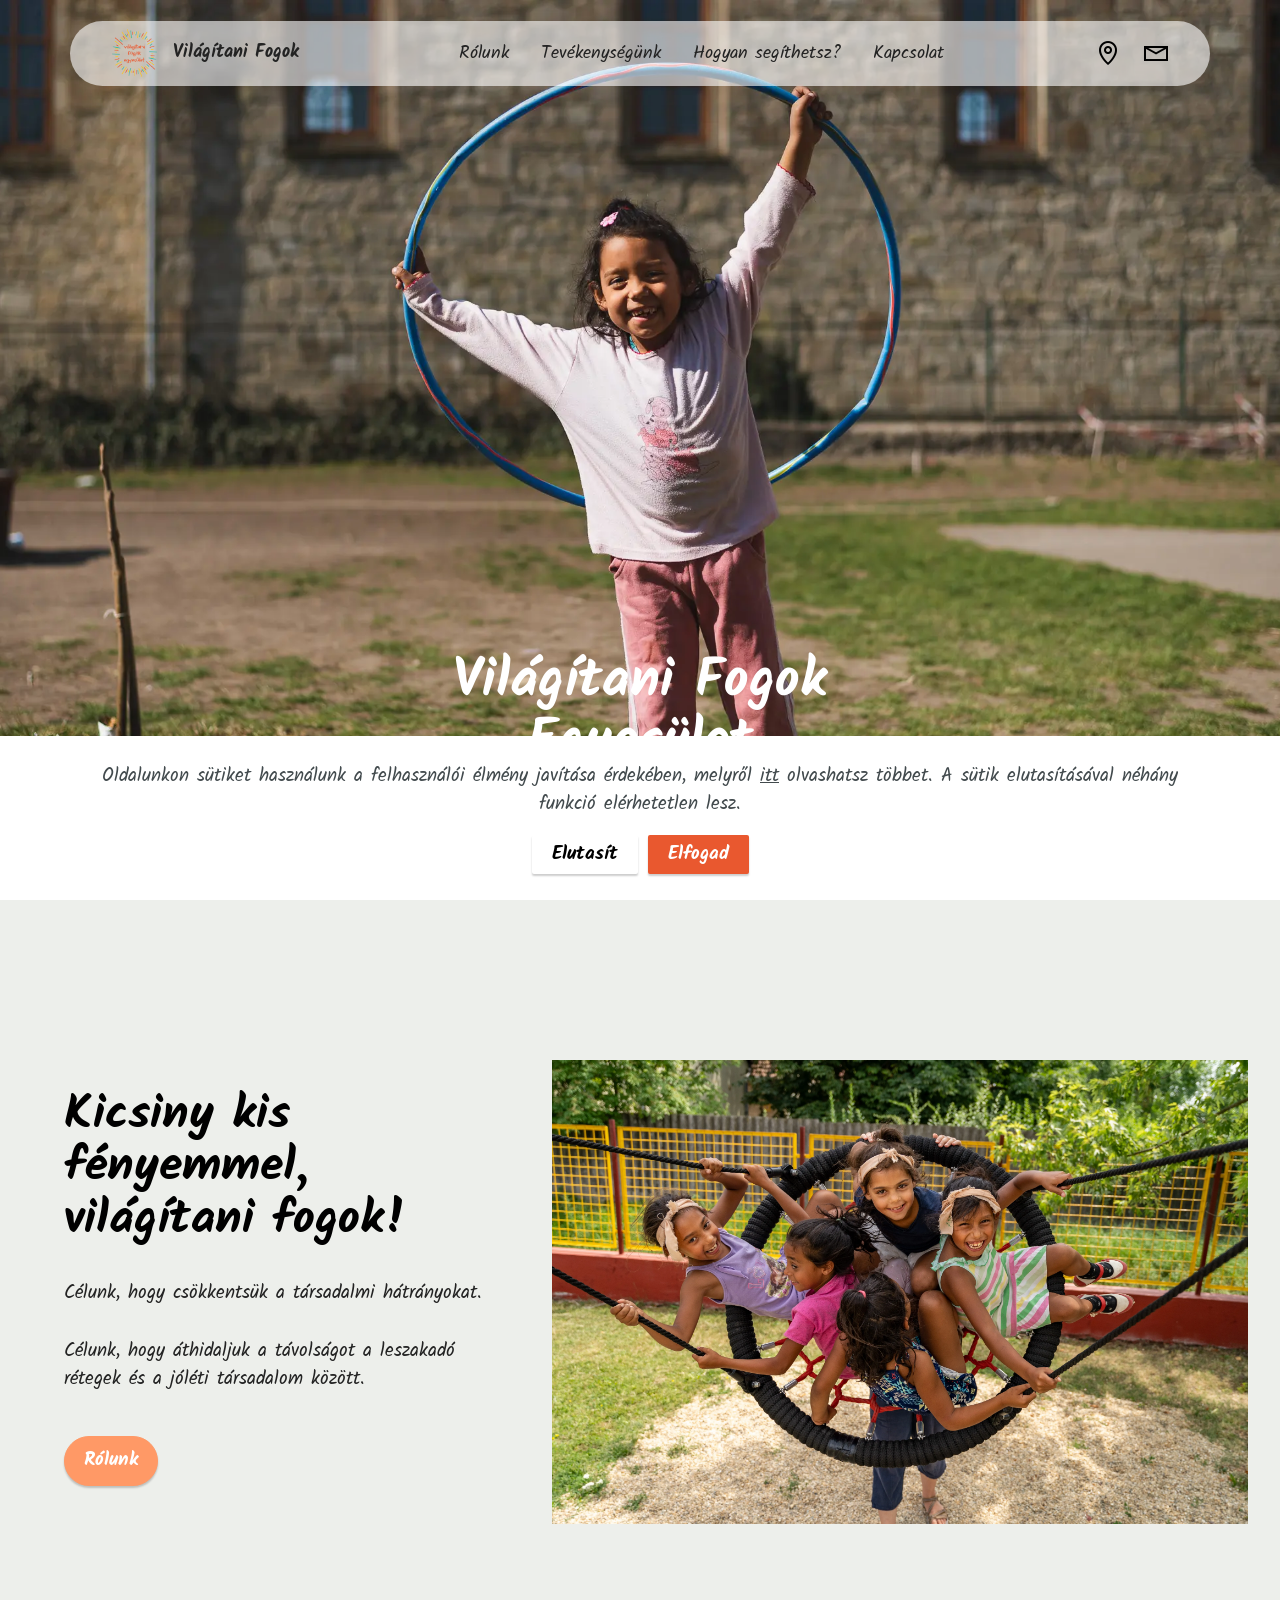
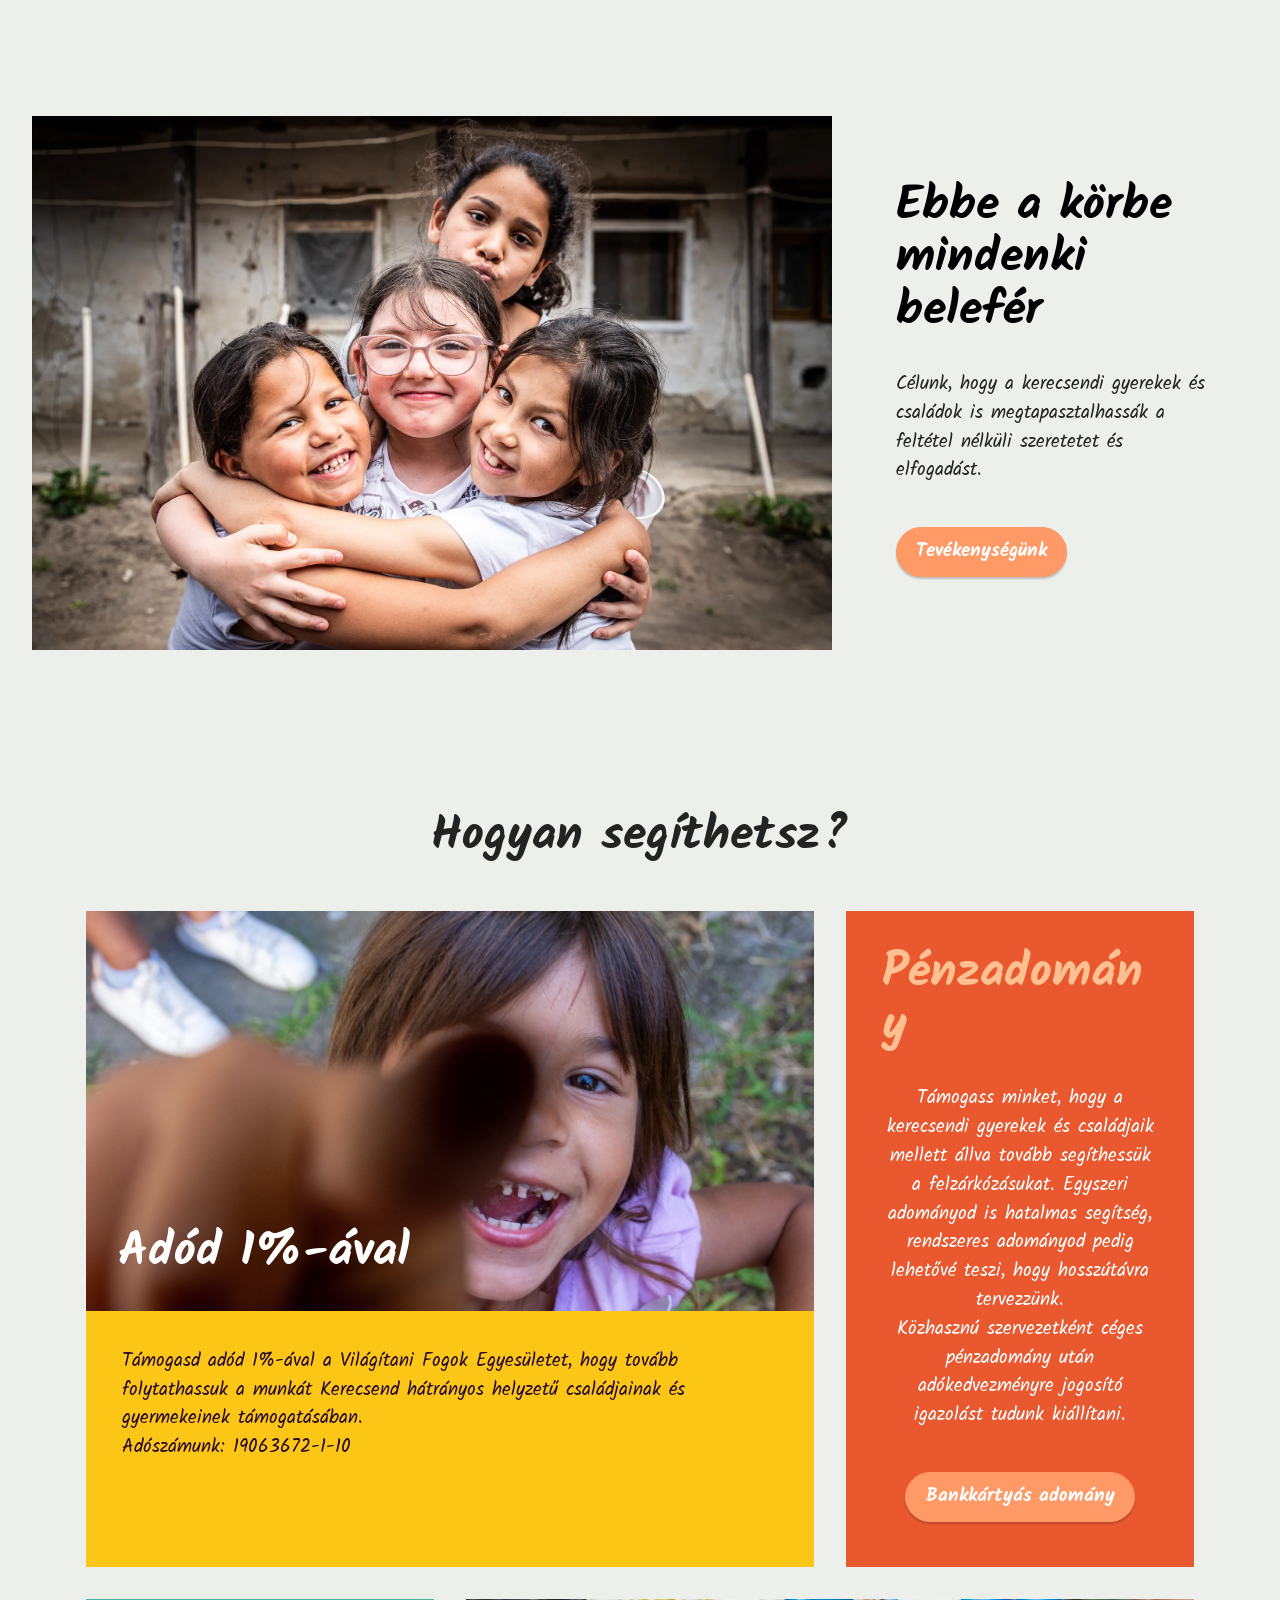
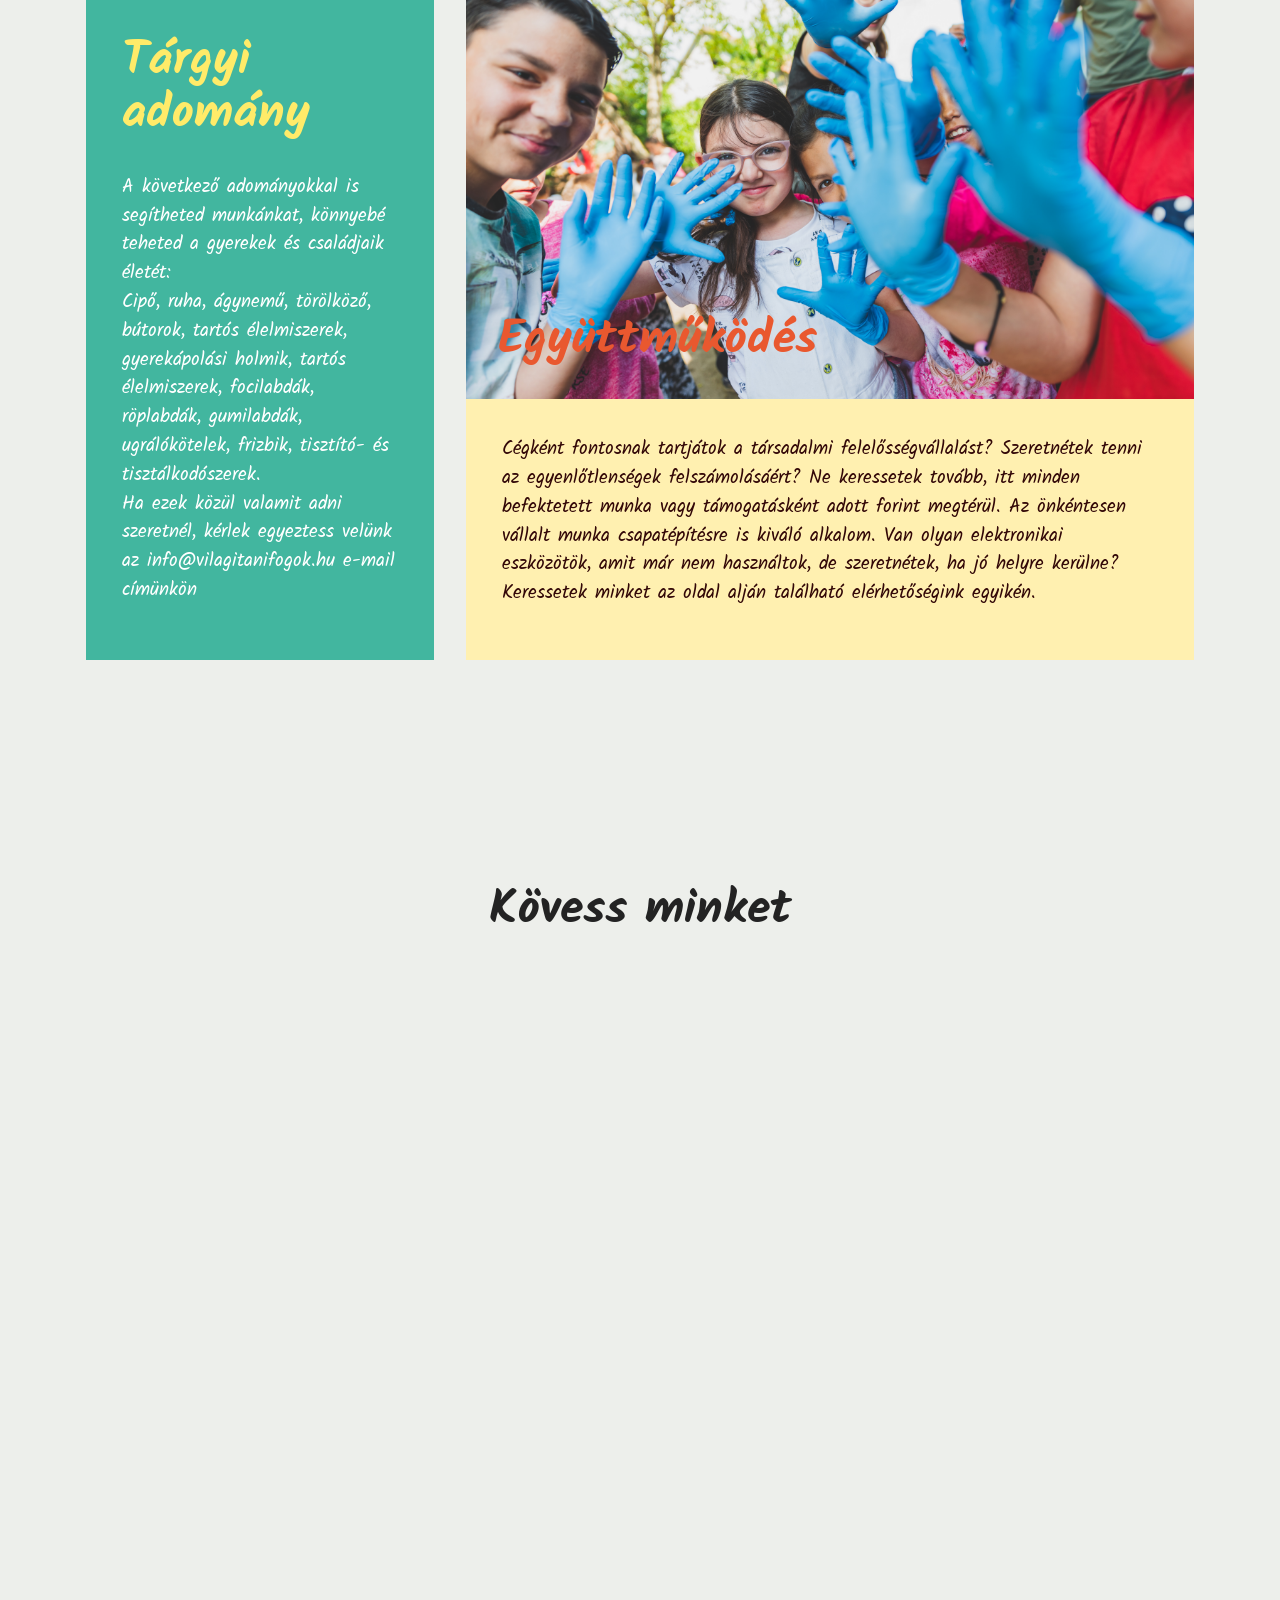
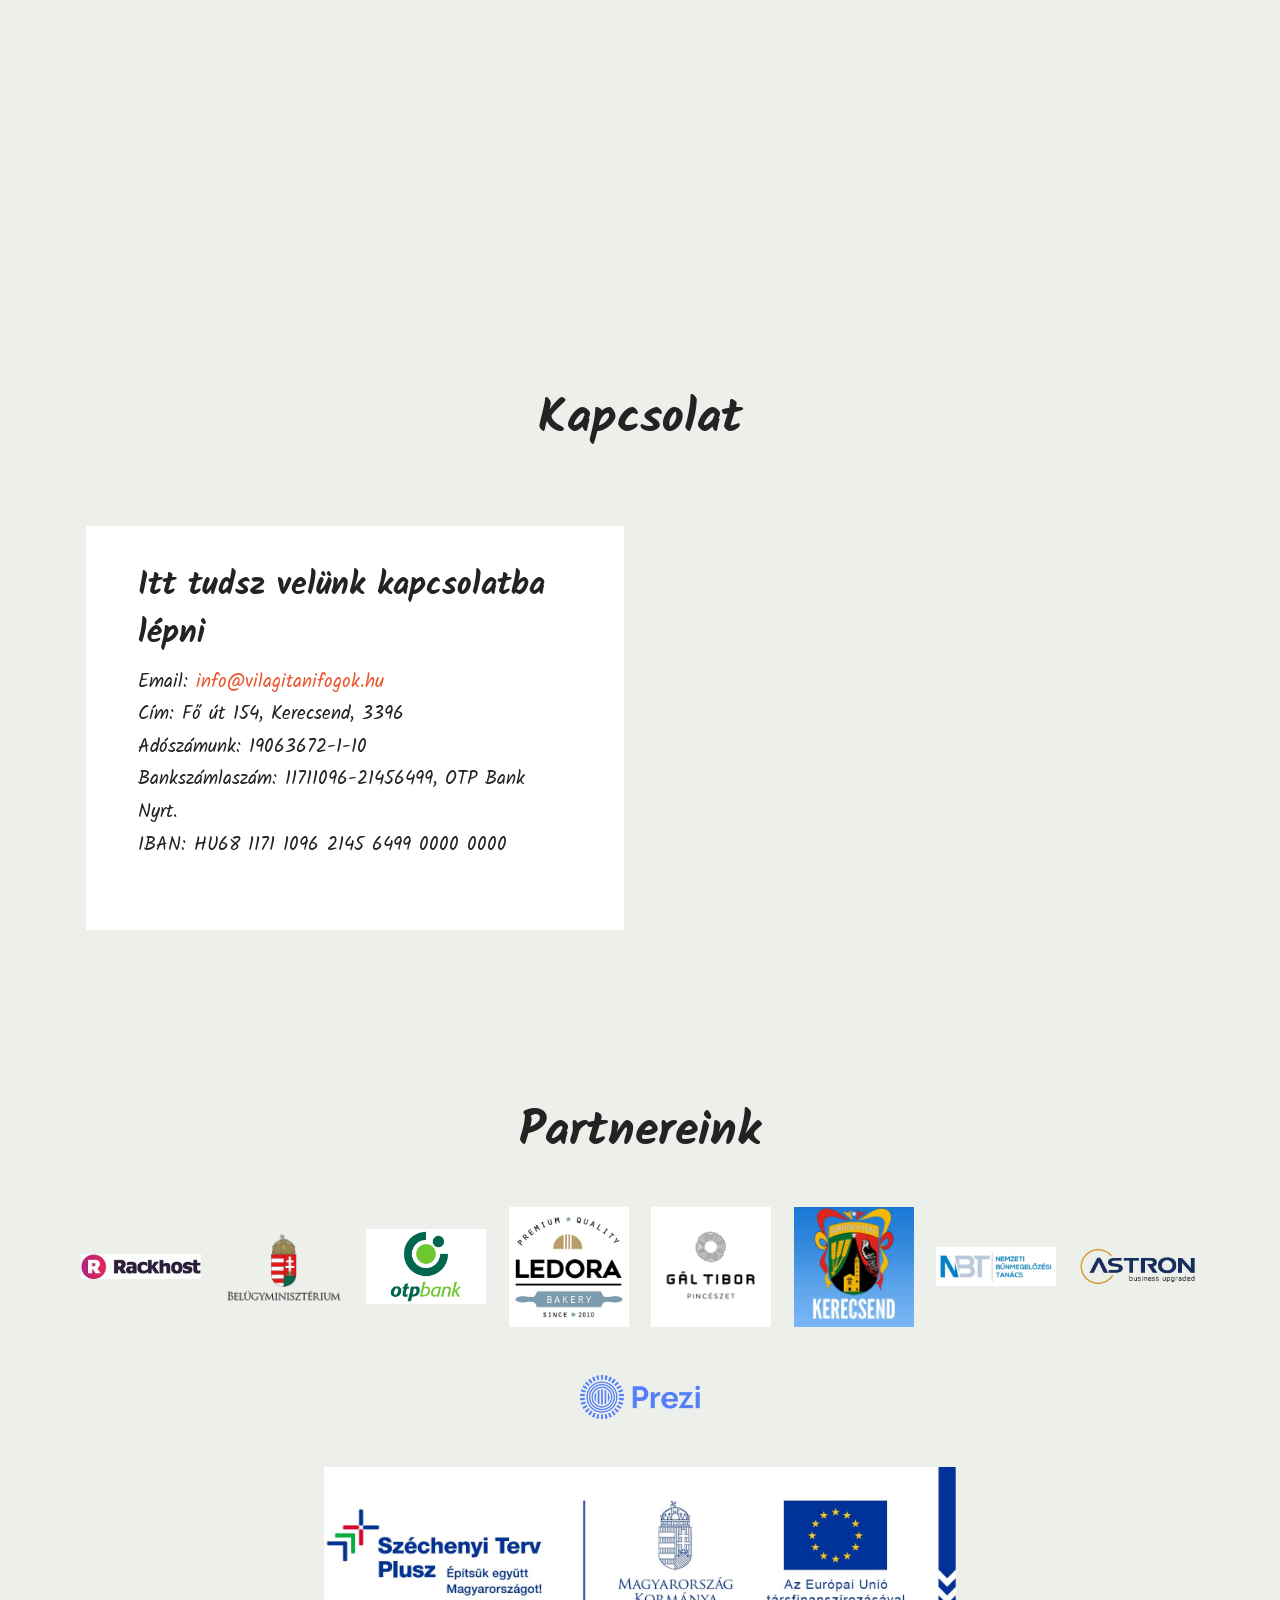
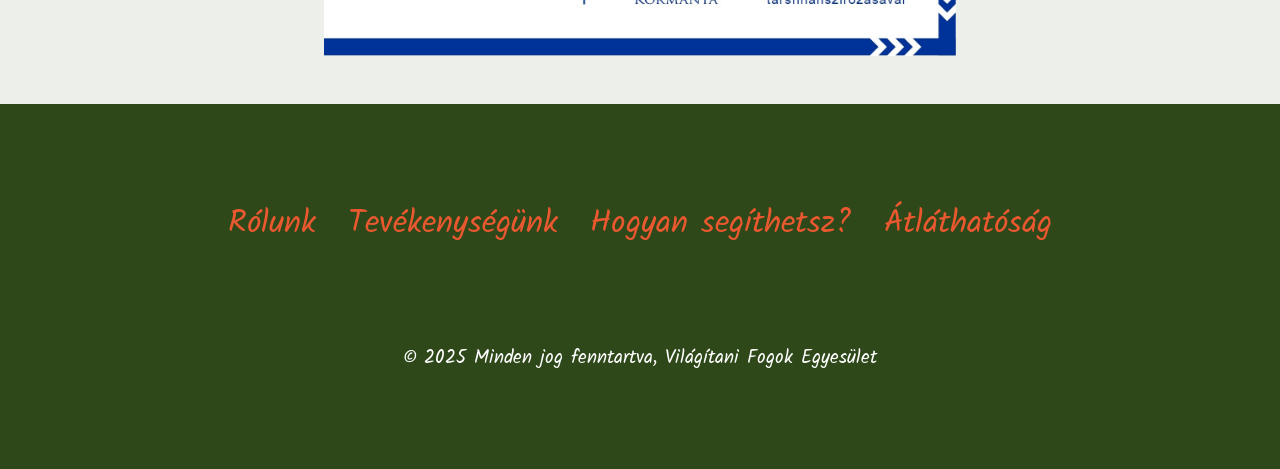
==== commit bfe51b08: "top-palyazat" ====
--- a/index.html
+++ b/index.html
@@ -352,6 +352,14 @@
     </div>
 </section>
 
+<section class="top">
+	<div class="row justify-content-center pt-3 pb-5">
+	<div class="card top-card">
+		<a href="/top.html"><img src="assets/images/top.jpg" alt="top"></a>
+	</div>
+	</div>
+</section>
+
 <section data-bs-version="5.1" class="footer3 programm5 cid-tSyowX4YkG" once="footers" id="footer03-10">
 
         
@@ -375,7 +383,7 @@
             </div>
             <div class="col-12 mt-5">
                 <p class="mbr-fonts-style copyright display-7">
-                    © 2023 Minden jog fenntartva, Világítani Fogok Egyesület</p>
+                    © 2025 Minden jog fenntartva, Világítani Fogok Egyesület</p>
             </div>
         </div>
     </div>
--- a/assets/mobirise/css/mbr-additional.css
+++ b/assets/mobirise/css/mbr-additional.css
@@ -1647,7 +1647,6 @@
 }
 .cid-tSA0GvBGE7 {
   padding-top: 6rem;
-  padding-bottom: 6rem;
   background-color: #edefeb;
 }
 .cid-tSA0GvBGE7 img {
--- a/assets/mobirise/css/mbr-additional.css
+++ b/assets/mobirise/css/mbr-additional.css
@@ -1647,7 +1647,6 @@
 }
 .cid-tSA0GvBGE7 {
   padding-top: 6rem;
-  padding-bottom: 6rem;
   background-color: #edefeb;
 }
 .cid-tSA0GvBGE7 img {
--- a/own-style.css
+++ b/own-style.css
@@ -22,4 +22,12 @@
 }
 .video-rolunk{
     margin: 2rem;
+}
+.top{
+    background-color: #edefeb;
+    transition: all 0.3s;
+}
+.top-card{
+    flex: 0 0 auto;
+    width: 50%;
 }
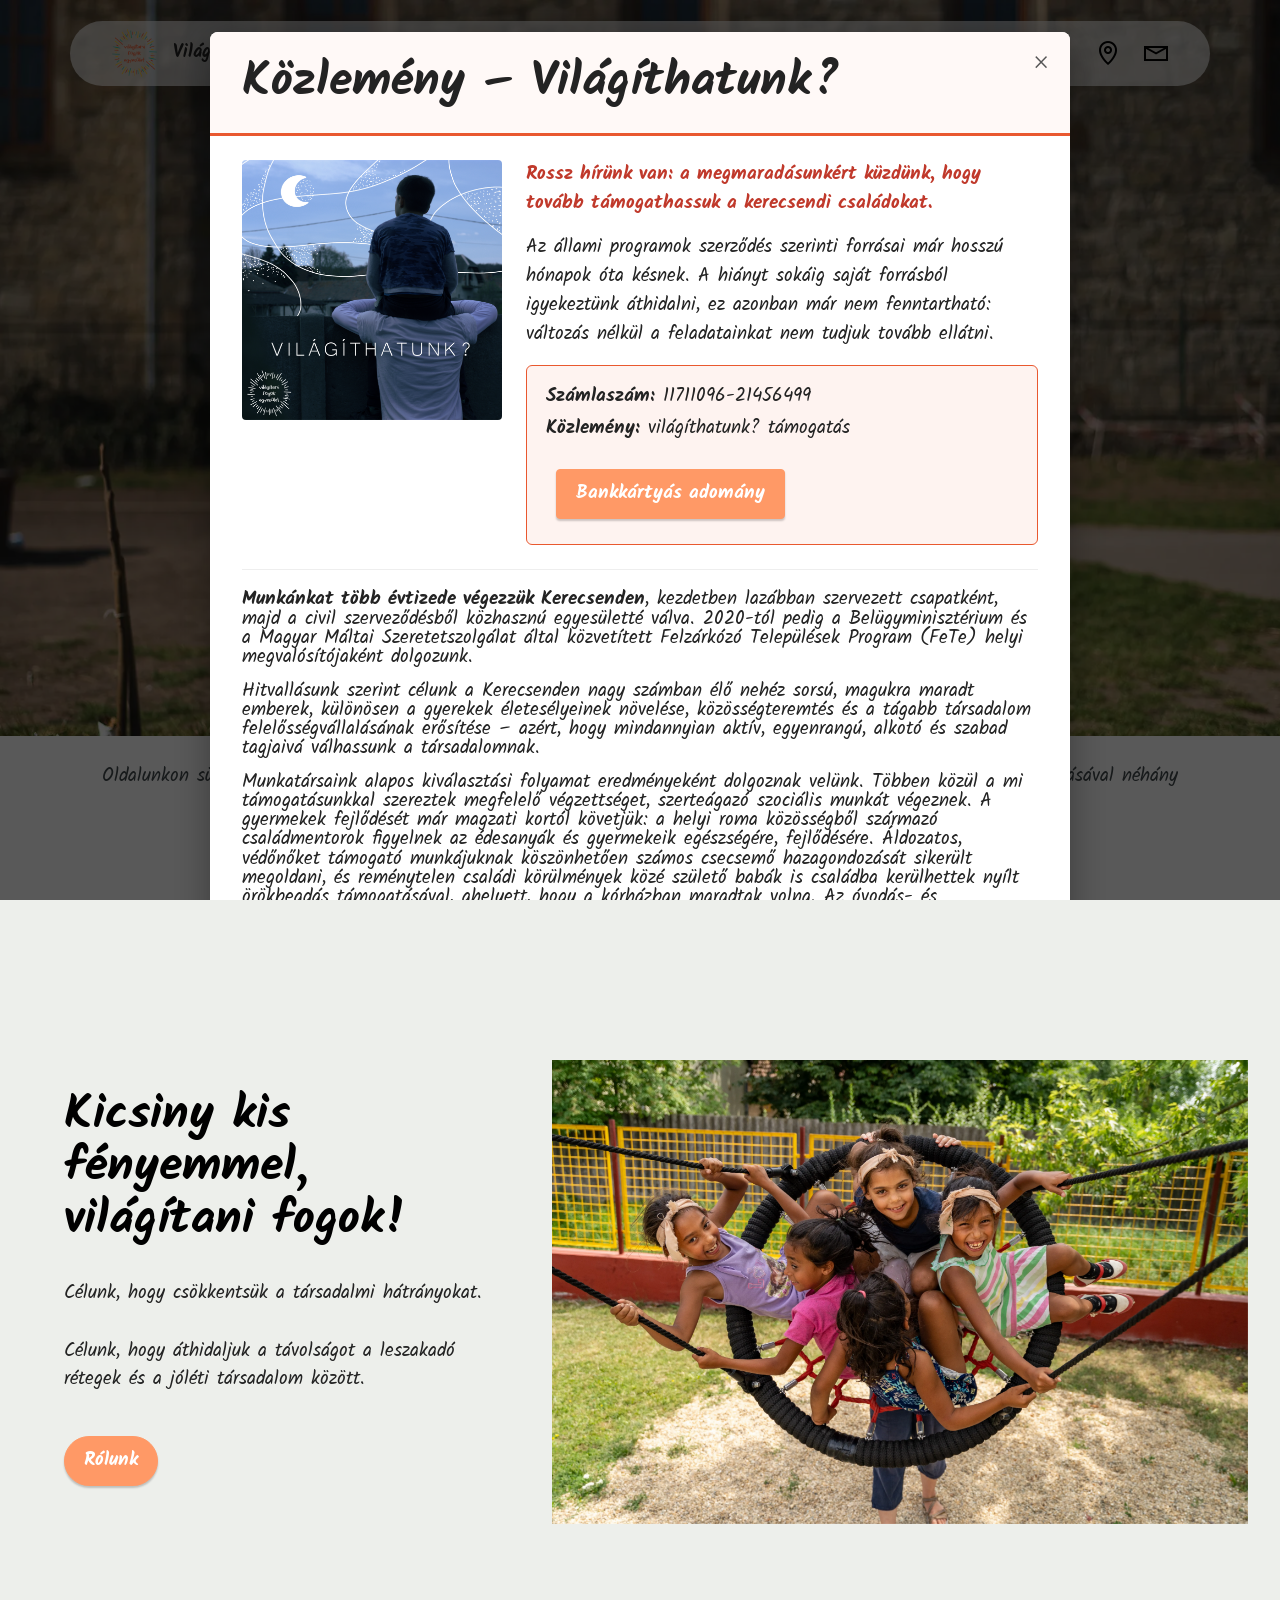
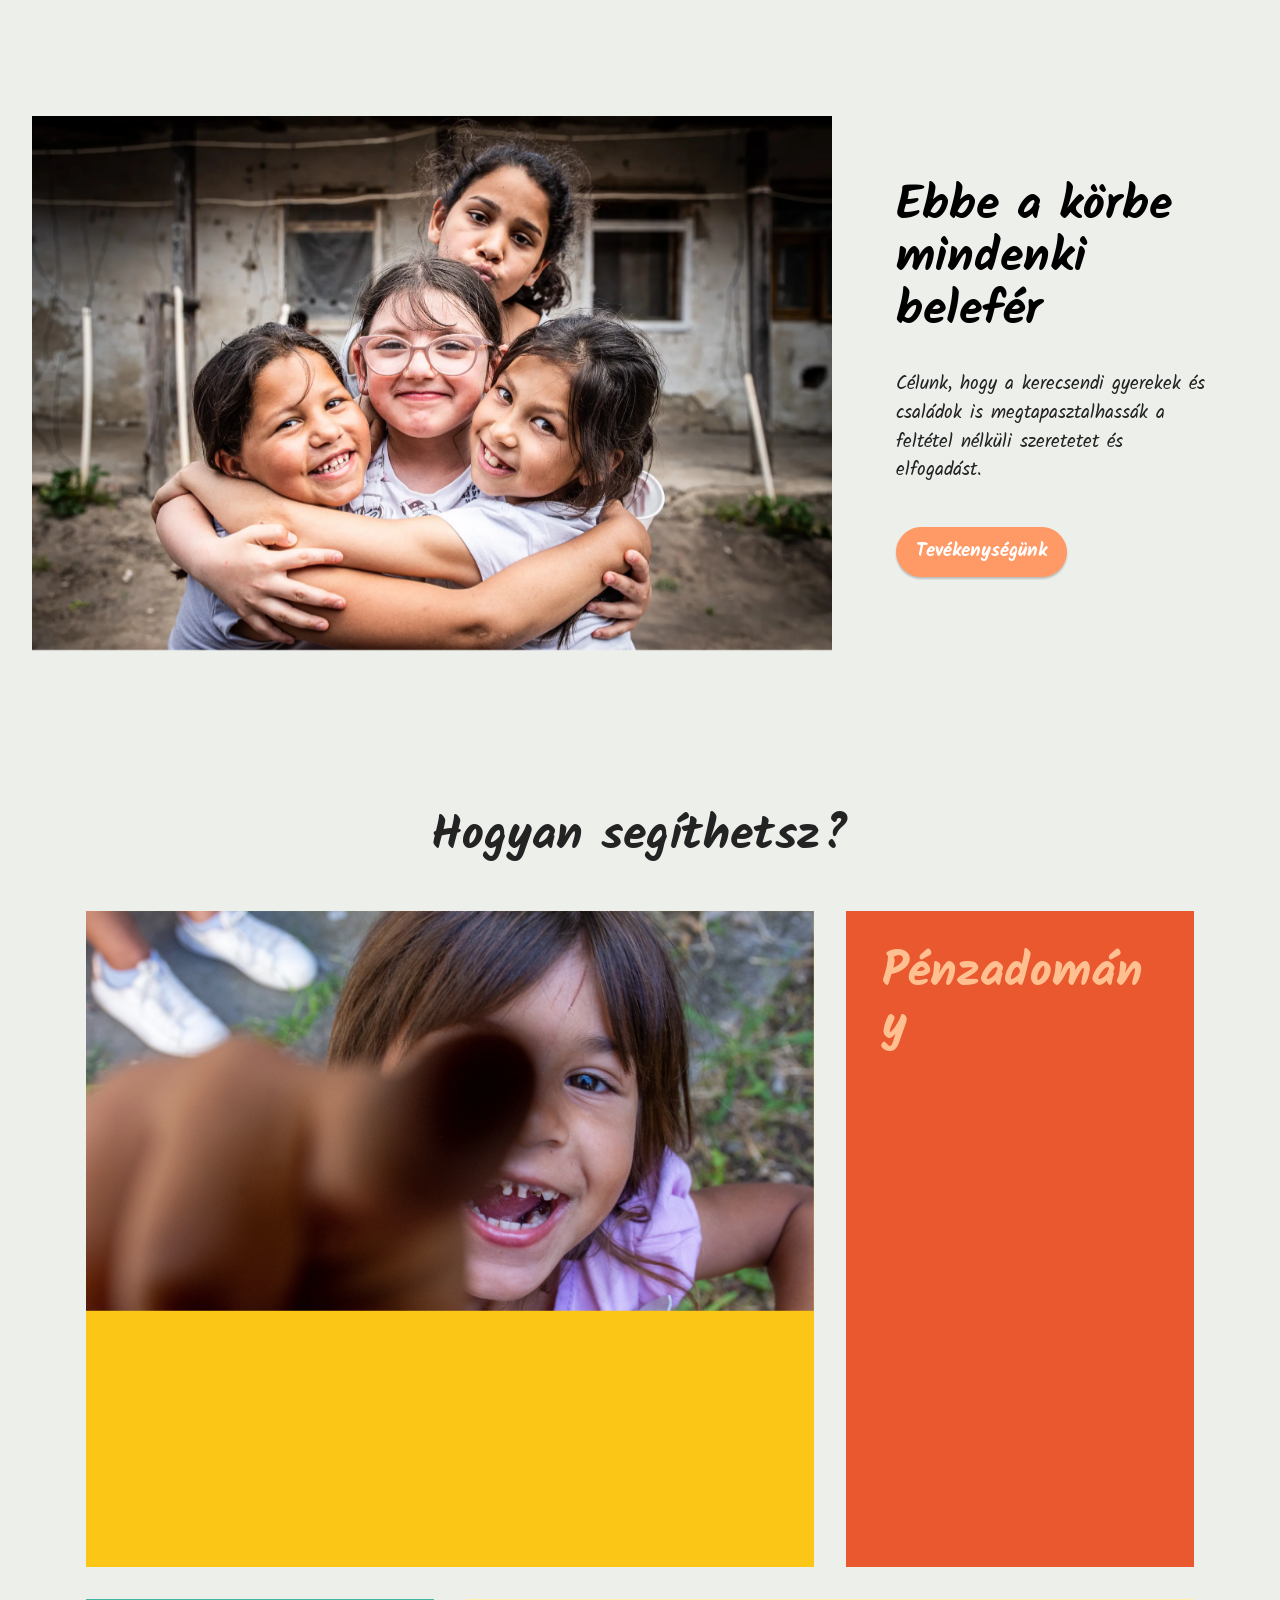
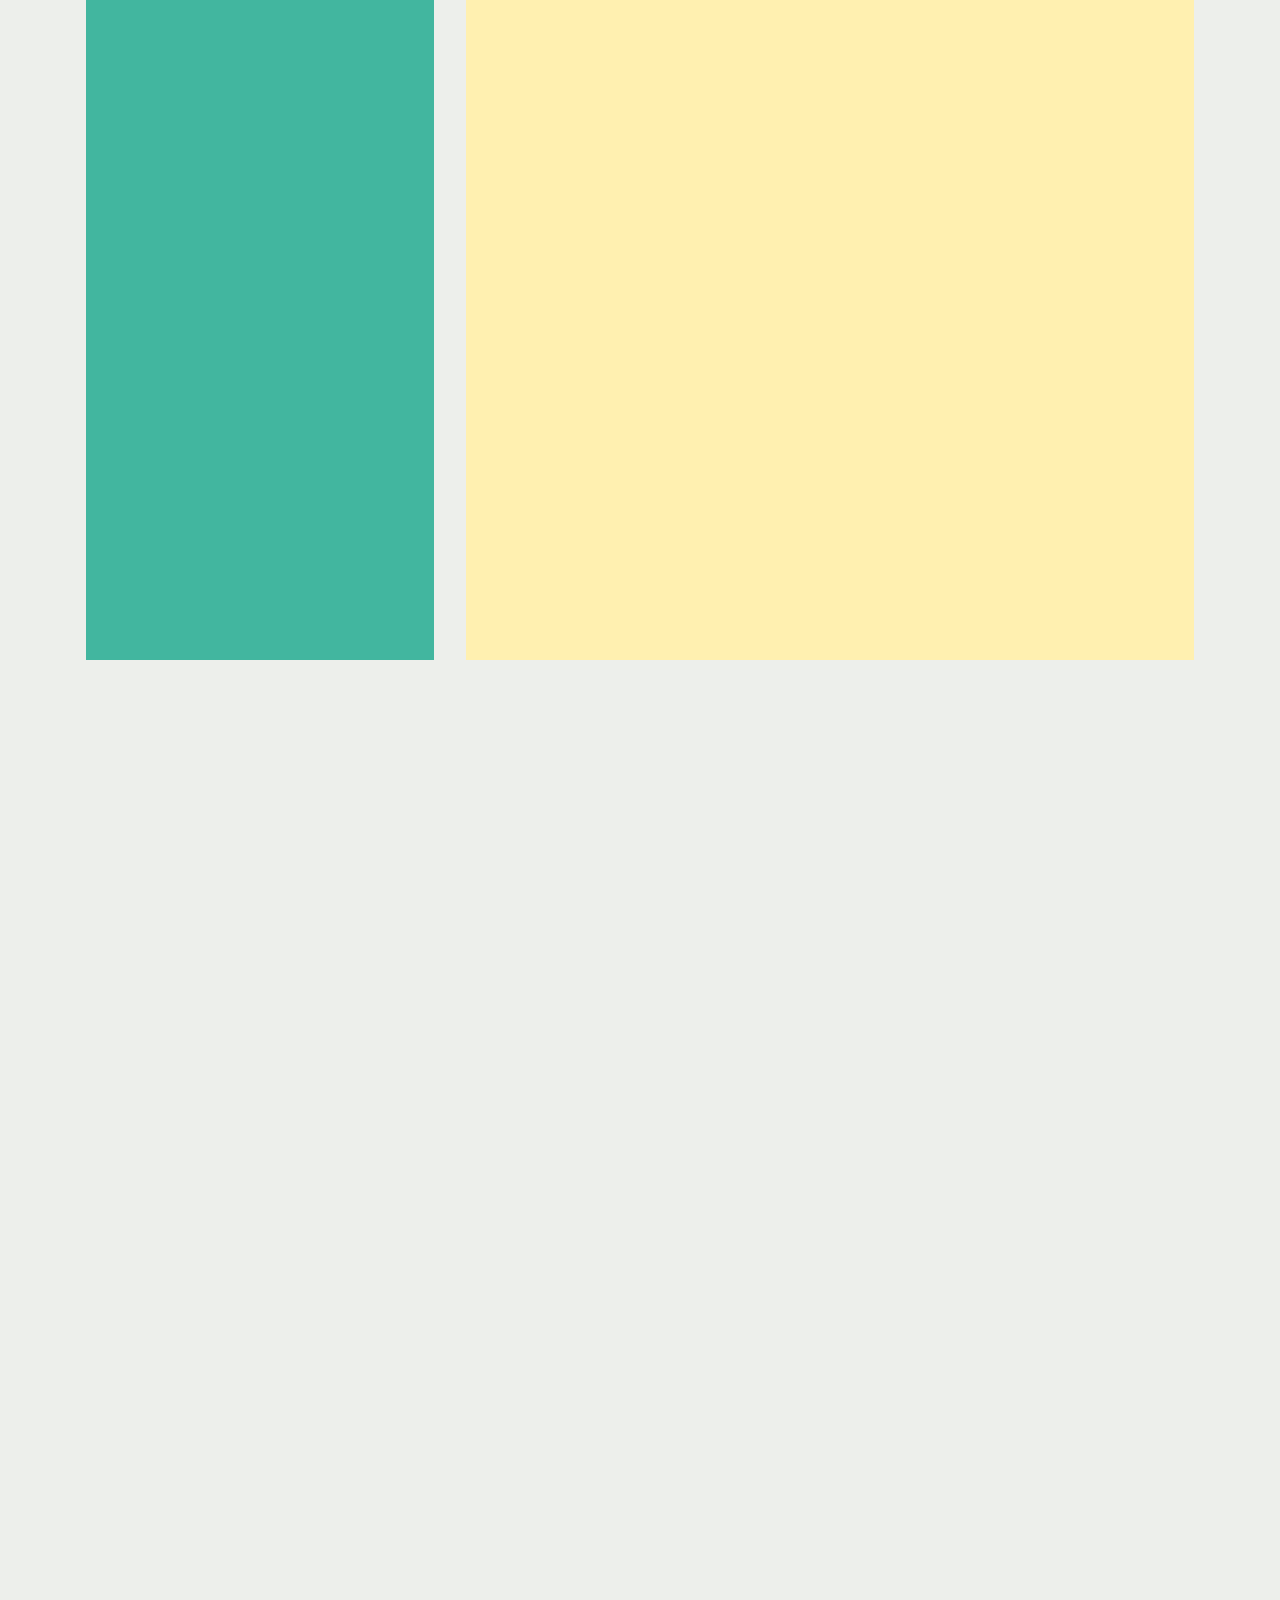
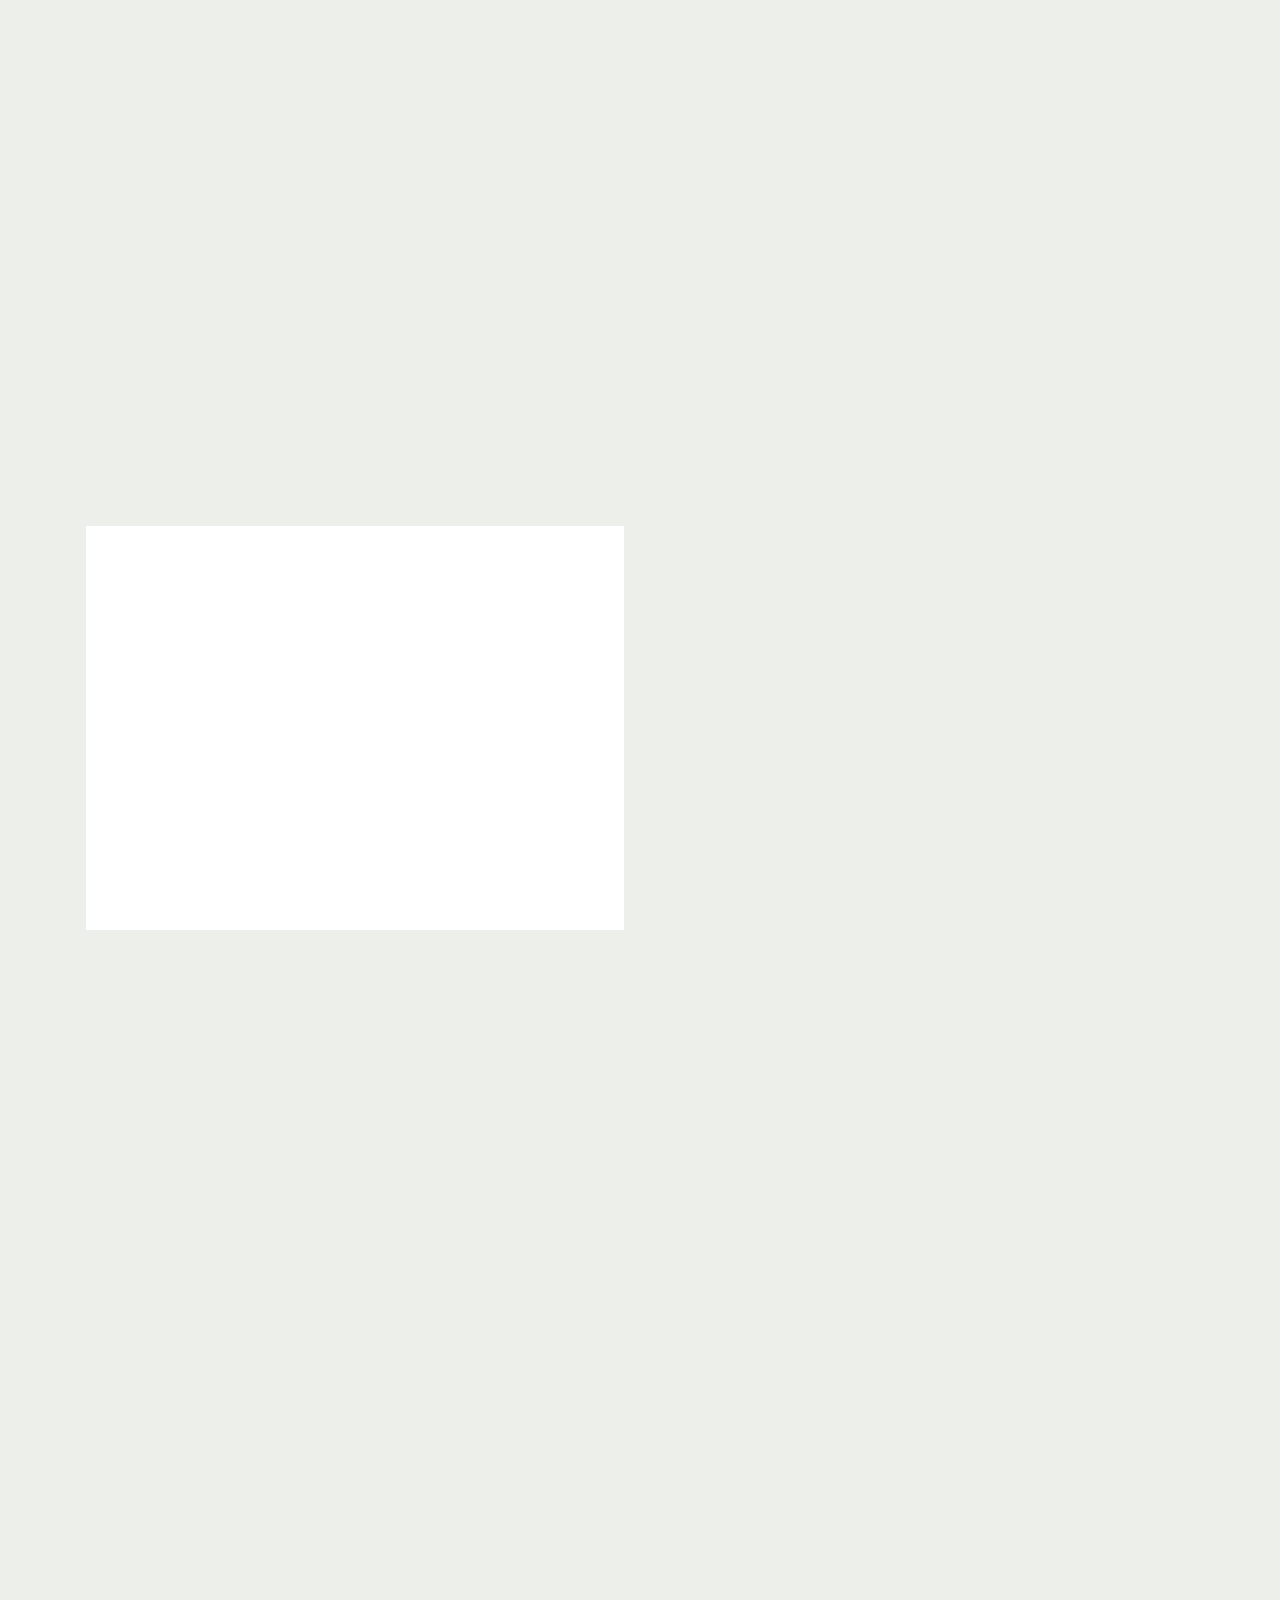
==== commit be0fd2f0: "helyzetünk, docker-staging" ====
--- a/index.html
+++ b/index.html
@@ -28,7 +28,7 @@
   <link rel="preload" href="https://fonts.googleapis.com/css?family=Kalam:300,400,700&display=swap" as="style" onload="this.onload=null;this.rel='stylesheet'">
   <noscript><link rel="stylesheet" href="https://fonts.googleapis.com/css?family=Kalam:300,400,700&display=swap"></noscript>
   <link rel="preload" as="style" href="assets/mobirise/css/mbr-additional.css"><link rel="stylesheet" href="assets/mobirise/css/mbr-additional.css" type="text/css">
-  <link rel="stylesheet" href="own-style.css">
+  <link rel="stylesheet" href="own-style.css?v=2.2">
   
   
   
@@ -71,7 +71,11 @@
 				</div>
 			</button>
 			<div class="collapse navbar-collapse" id="navbarSupportedContent">
-				<ul class="navbar-nav nav-dropdown nav-right" data-app-modern-menu="true"><li class="nav-item">
+				<ul class="navbar-nav nav-dropdown nav-right" data-app-modern-menu="true">
+					<li class="nav-item">
+						<a class="nav-link link display-4 hm-nav-link" href="#" onclick="openHelyzetunk(); return false;">&#9888; Közlemény</a>
+					</li>
+					<li class="nav-item">
 						<a class="nav-link link text-black text-primary display-4" href="rolunk.html">Rólunk</a>
 					</li>
 					<li class="nav-item">
@@ -79,7 +83,9 @@
 					</li>
 					<li class="nav-item">
 						<a class="nav-link link text-black text-primary display-4" href="index.html#features09-16">Hogyan segíthetsz?</a>
-					</li><li class="nav-item"><a class="nav-link link text-black text-primary display-4" href="index.html#contacts02-17">Kapcsolat</a></li></ul>
+					</li>
+					<li class="nav-item"><a class="nav-link link text-black text-primary display-4" href="index.html#contacts02-17">Kapcsolat</a></li>
+				</ul>
 				<div class="icons-menu">
 					<a class="iconfont-wrapper" href="https://maps.app.goo.gl/AGnAqncQd4NSMbxFA" target="_blank">
 						<span class="p-2 mbr-iconfont mobi-mbri-map-pin mobi-mbri"></span>
@@ -232,46 +238,35 @@
 </section>
 
 <section data-bs-version="5.1" class="social cid-tSyoocMqV9" id="social01-z">
-	
-
-	
-	
-	<div class="container">
-		<div class="row justify-content-center">
-			<div class="col-12 content-head">
-				<div class="mb-5">
-					<h5 class="mbr-section-title mbr-fonts-style align-center mb-0 display-2">
-						<strong>Kövess minket</strong></h5>
-					
-				</div>
-			</div>
-		</div>
-		<div class="row">
-			<div class="col-md-6 mb-4">
-				<div class="embed-responsive embed-responsive-4by3">
-						<iframe class="embed-responsive-item" src="https://www.facebook.com/plugins/page.php?href=https%3A%2F%2Fwww.facebook.com%2Fvilagitanifogok&tabs=timeline&width=500&height=800&small_header=true&adapt_container_width=true&hide_cover=true&show_facepile=true&appId" 
-						width="500" 
-						height="800" 
-						style="border:none;overflow:hidden" 
-						scrolling="no" 
-						allowfullscreen="true" 
-						allow="autoplay; clipboard-write; encrypted-media; picture-in-picture; web-share"></iframe>
-				</div>
-			</div>
-			<div class="col-md-6 mb-4">
-					<div class="embed-responsive embed-responsive-4by3">
-						<iframe class="embed-responsive-item" src="https://www.facebook.com/plugins/page.php?href=https%3A%2F%2Fwww.facebook.com%2Fprofile.php%3Fid%3D100065025060791&tabs=timeline&width=500&height=800&small_header=true&adapt_container_width=true&hide_cover=true&show_facepile=true&appId" 
-						width="414" 
-						height="800" 
-						style="border:none;overflow:hidden" 
-						scrolling="no"
-						allowfullscreen="true" 
-						allow="autoplay; clipboard-write; encrypted-media; picture-in-picture; web-share"></iframe>
-					</div>
-			</div>
-		</div>
-		
-	</div>
+  <div class="container">
+    <div class="row justify-content-center">
+      <div class="col-12 content-head">
+        <div class="mb-5">
+          <h5 class="mbr-section-title mbr-fonts-style align-center mb-0 display-2">
+            <strong>Kövess minket</strong>
+          </h5>
+        </div>
+      </div>
+    </div>
+
+    <div class="row">
+      <div class="col-12 mb-4">
+        <!-- centers the fixed-width FB embed -->
+        <div class="mx-auto" style="max-width: 500px;">
+          <!-- taller responsive box -->
+          <div class="ratio" style="--bs-aspect-ratio: 160%;">
+            <iframe
+              src="https://www.facebook.com/plugins/page.php?href=https%3A%2F%2Fwww.facebook.com%2Fvilagitanifogok&tabs=timeline&width=500&height=800&small_header=true&adapt_container_width=true&hide_cover=true&show_facepile=true&appId"
+              style="border:0; overflow:hidden; width:100%; height:100%;"
+              scrolling="no"
+              allowfullscreen
+              allow="autoplay; clipboard-write; encrypted-media; picture-in-picture; web-share"
+            ></iframe>
+          </div>
+        </div>
+      </div>
+    </div>
+  </div>
 </section>
 
 <section data-bs-version="5.1" class="contacts2 map1 cid-tSz925YE5R" id="contacts02-17">
@@ -388,9 +383,98 @@
         </div>
     </div>
 </section>
-<script type="text/plain" data-src="assets/bootstrap/js/bootstrap.bundle.min.js"></script><script src="assets/web/assets/cookies-alert-plugin/cookies-alert-core.js"></script><script src="assets/web/assets/cookies-alert-plugin/cookies-alert-script.js"></script><script type="text/plain" data-src="assets/smoothscroll/smooth-scroll.js"></script><script type="text/plain" data-src="assets/ytplayer/index.js"></script><script type="text/plain" data-src="assets/dropdown/js/navbar-dropdown.js"></script><script type="text/plain" data-src="assets/theme/js/script.js"></script>
-  
-  
+<script src="assets/bootstrap/js/bootstrap.bundle.min.js"></script>
+<script src="assets/smoothscroll/smooth-scroll.js"></script>
+<script src="assets/dropdown/js/navbar-dropdown.js"></script>
+<script src="assets/theme/js/script.js"></script>
+<script src="assets/web/assets/cookies-alert-plugin/cookies-alert-core.js"></script>
+<script src="assets/web/assets/cookies-alert-plugin/cookies-alert-script.js"></script>
+<script type="text/plain" data-src="assets/ytplayer/index.js"></script>
+  
+  
+<!-- Helyzetünk modal -->
+<div id="helyzetunkModal" class="hm-overlay" role="dialog" aria-modal="true" aria-labelledby="hm-title">
+  <div class="hm-dialog">
+    <button class="hm-close" onclick="closeHelyzetunk()" aria-label="Bezár">&times;</button>
+
+    <div class="hm-header">
+      <h2 id="hm-title" class="mbr-fonts-style display-2"><strong>Közlemény – Világíthatunk?</strong></h2>
+    </div>
+
+    <div class="hm-body">
+      <!-- Image + intro -->
+      <div class="hm-top">
+        <div class="hm-img-col">
+          <img src="helyzetunk.png" alt="Helyzetünk közlemény" class="hm-img">
+        </div>
+        <div class="hm-intro-col">
+          <p class="mbr-fonts-style display-7 hm-lead"><strong>Rossz hírünk van: a megmaradásunkért küzdünk, hogy tovább támogathassuk a kerecsendi családokat.</strong></p>
+          <p class="mbr-fonts-style display-7">Az állami programok szerződés szerinti forrásai már hosszú hónapok óta késnek. A hiányt sokáig saját forrásból igyekeztünk áthidalni, ez azonban már nem fenntartható: változás nélkül a feladatainkat nem tudjuk tovább ellátni.</p>
+          <div class="hm-cta">
+            <p class="mbr-fonts-style display-7 mb-1"><strong>Számlaszám:</strong> 11711096-21456499</p>
+            <p class="mbr-fonts-style display-7 mb-3"><strong>Közlemény:</strong> világíthatunk? támogatás</p>
+            <a class="btn btn-danger display-7" href="https://adjukossze.hu/adomanygyujtes/vilagits-te-is-kerecsenden-3258/tamogatom" target="_blank">Bankkártyás adomány</a>
+          </div>
+        </div>
+      </div>
+
+      <!-- Full statement -->
+      <div class="hm-full-text mbr-fonts-style display-7">
+        <p><strong>Munkánkat több évtizede végezzük Kerecsenden</strong>, kezdetben lazábban szervezett csapatként, majd a civil szerveződésből közhasznú egyesületté válva. 2020-tól pedig a Belügyminisztérium és a Magyar Máltai Szeretetszolgálat által közvetített Felzárkózó Települések Program (FeTe) helyi megvalósítójaként dolgozunk.</p>
+        <p>Hitvallásunk szerint célunk a Kerecsenden nagy számban élő nehéz sorsú, magukra maradt emberek, különösen a gyerekek életesélyeinek növelése, közösségteremtés és a tágabb társadalom felelősségvállalásának erősítése – azért, hogy mindannyian aktív, egyenrangú, alkotó és szabad tagjaivá válhassunk a társadalomnak.</p>
+        <p>Munkatársaink alapos kiválasztási folyamat eredményeként dolgoznak velünk. Többen közül a mi támogatásunkkal szereztek megfelelő végzettséget, szerteágazó szociális munkát végeznek. A gyermekek fejlődését már magzati kortól követjük: a helyi roma közösségből származó családmentorok figyelnek az édesanyák és gyermekeik egészségére, fejlődésére. Áldozatos, védőnőket támogató munkájuknak köszönhetően számos csecsemő hazagondozását sikerült megoldani, és reménytelen családi körülmények közé születő babák is családba kerülhettek nyílt örökbeadás támogatásával, ahelyett, hogy a kórházban maradtak volna. Az óvodás- és iskoláskorúakat pszichológus és fejlesztőpedagógus segíti. A felnőtt családtagokat adósságtanácsadással, munkaerőpiaci mentorálással, egészségügyi szűrésekkel, lakhatási és kertprogrammal, szükség esetén drogprevencióval támogatjuk önálló életvezetésük kialakításában. A falu egész közösségét köztisztasági programmal segítjük élhetőbb élettérhez, szabadidős programjaink, nyári napközink és táboraink pedig lassan a település minden korosztályát elérik.</p>
+        <p><strong>Egyesületünk munkája sajnos nem kis részben a hiányzó vagy elégtelen állami szolgáltatások pótlását, kiegészítését jelenti.</strong></p>
+        <p>Munkánk néhány év alatt komplex rendszerré épült; a hiányok betöltésére saját elemekkel bővítettük, és több olyan korábbi FeTe-programelem finanszírozását is átvállaltuk, amelyet a program már nem tudott tovább finanszírozni. Hisszük és tapasztaljuk, hogy minden szociális támogatás és fejlesztő tevékenység alapja a hosszú távú kiszámíthatóság.</p>
+        <p>A FeTe forrásai, amik a megvalósító szervezetekhez jutottak, eleve szűkösek voltak a problémák nagyságához képest, ráadásul a program finanszírozása a kezdeti, tisztán hazai forrásokról később uniós alapokra terelődött át. Ez komoly likviditási kockázatokat és szakmai nehézségeket eredményezett. Az eredeti támogatási összeg 2020 óta nem változott, miközben jelentősen emelkedett a minimálbér, a rezsi, a programok eszközeinek és az élelmiszereknek az ára. Mára a kezdeti támogatás a bérek kifizetésére is kevés.</p>
+        <p>Ezért plusz forrásokat kellett keresnünk. Ez nagy kihívás volt egy olyan környezetben, ahol a civil szervezetek finanszírozási lehetőségei és működési keretei egyre szűkebb, főként állami keretek közé szorultak, miközben a független, kritikus vagy külföldi donorokra támaszkodó szervezetek súlyos adminisztratív és politikai korlátozásokkal szembesültek. Ezért – hogy ne kerüljünk „fekete listára" és így tovább segíthessük támogatottjainkat – sok más civil szervezethez hasonlóan főként az állami szférából érkező forrásokat kellett felkutatnunk és megpályáznunk.</p>
+        <p>A fejlesztő programok működtetését rendszeres gyűjtéseink mellett a TOP Plusz program és a Nemzeti Bűnmegelőzési Tanáccsal való együttműködés tette lehetővé; a TOP Pluszban a Kerecsendi Önkormányzat konzorciumi partnereként veszünk részt, az NBT egyedi támogatásai pedig számos, gyermekek javára megvalósuló programot és fejlesztést támogattak.</p>
+        <p>A TOP Plusz program utófinanszírozású. Bár a szerződés szerint még nem járt le a folyósítási határidő, a helyzet azért vált tarthatatlanná, mert a FeTe Programmal egy időben, három hónapja ezt a forrást is előfinanszíroznunk kell.</p>
+        <p>A Nemzeti Bűnmegelőzési Tanács átalakításával egy már befogadott egyedi kérelemben szereplő, 10 millió forintos fejlesztési támogatás sorsa is bizonytalanná vált. Emiatt szeptembertől nem tudjuk folytatni gyógypedagógusunk és főállású munkaerőpiaci mentorunk munkáját – utóbbi szolgáltatás a FeTe keretei között is megszűnt –, nem tudjuk folytatni a hátrányos helyzetű gyermekek környezetvédelmi és köztisztasági csoportfoglalkozásait, és nem valósulhat meg munkatársaink Alapozó terápiás és KRISZKÁD képzése sem.</p>
+        <p>Közép- és hosszú távú stratégiai célunk éppen ezért az Egyesület anyagi függetlenedése: szeretnénk, ha működésünk nem lenne kiszolgáltatva egy-egy támogatási rendszer változásainak és a finanszírozások csúszásának.</p>
+        <p>Most azonban kritikus helyzetbe kerültünk. A Felzárkózó Települések Programot mintegy 9,1 millió, a TOP Plusz-t pedig mintegy 3,7 millió forinttal, saját forrásunkból előfinanszíroztuk. <strong>Mostanra minden saját tartalékunkat felhasználtuk.</strong></p>
+        <p>Ezek a tartalékok ráadásul nem felesleges pénzek: amellett, hogy ezek képeznek likviditási tartalékot az utófinanszírozásos pályázatokhoz, ebből fedezzük a Jelenlét Pont rezsiköltségeit, tartjuk fenn az egyetlen szolgálati autónkat, ebből tudjuk a krízisalapunkat kiegészíteni (amelyből azonnali segítséget tudunk nyújtani a családoknak – és előttünk a tél, amikor a krízisszám ugrásszerűen megnövekszik). Ebből a tartalékból finanszírozzuk a szabadidős foglalkozások jelentős részét, ebből kell szervezetünket fejlesztenünk és a belső képzéseinket biztosítanunk.</p>
+        <p><strong>A likviditási probléma lehetetlen döntés elé állít minket.</strong> Ha folytatjuk a munkát anélkül, hogy biztosan tudnánk fizetni a kollégákat, annak a Btk. 373. §-a alapján akár rosszhiszemű foglalkoztatásként, csalásként való minősítés is lehet a következménye. Ha viszont leállunk, a pályázatokban vállalt feladatok elmulasztásával szegünk szerződést. Bármelyik utat választjuk, az Egyesület és munkatársaink kerülnek veszélybe – önhibánkon kívül.</p>
+        <p>A helyzet rendezése érdekében a Szociális és Családügyi Minisztériumot és országgyűlési képviselőnket is megkerestük – válaszukra várunk. Közben mindent megteszünk, hogy csökkentsük a kiadásokat: néhány kisebb, nem pótolhatatlan programelemet ideiglenesen felfüggesztettünk, és munkatársaink, bár félve néznek a következő időszak elé, rendületlenül dolgoznak, sokszor saját, szerény fizetésükből vásárolva élelmet, hozzávalókat a gyerekprogramokhoz.</p>
+        <p><strong>Mi válik semmivé, ha a helyzet nem rendeződik?</strong><br>
+        Havonta átlagosan 300 ügyfél fordul hozzánk segítségért. Adósságkezelésben eddig 150 család kért támogatást. Munkaerőpiaci mentorunk több mint 200 ügyféllel foglalkozott, és több képzést is megszervezett. Jelenleg munkatársaink 10 várandóst és több mint 60, 0–3 éves kisgyermeket és családját kísérik. Programjaink és fejlesztéseink összességében mintegy 170 gyermeket érintenek. Éjszakai Klubunkat 20-30 fiatal látogatja, kertprogramunkban 45 család vesz részt, az idős korosztályt segítő alkalmakon 10-30 fővel dolgozunk.</p>
+        <p><em>A Világítani Fogok Egyesület vezetősége</em></p>
+      </div>
+
+      <!-- Bottom CTA -->
+      <div class="hm-cta hm-cta-bottom">
+        <h5 class="mbr-fonts-style display-5 mb-3"><strong>Köszönjük, hogy mellénk állsz!</strong></h5>
+        <p class="mbr-fonts-style display-7 mb-1"><strong>Számlaszám:</strong> 11711096-21456499</p>
+        <p class="mbr-fonts-style display-7 mb-3"><strong>Közlemény:</strong> világíthatunk? támogatás</p>
+        <a class="btn btn-danger display-7 me-2" href="https://adjukossze.hu/adomanygyujtes/vilagits-te-is-kerecsenden-3258/tamogatom" target="_blank">Bankkártyás adomány</a>
+        <button class="btn btn-outline-secondary display-7" onclick="closeHelyzetunk()">Bezár</button>
+      </div>
+    </div>
+  </div>
+</div>
+
+<script>
+  function openHelyzetunk() {
+    var m = document.getElementById('helyzetunkModal');
+    m.classList.add('hm-open');
+    document.body.style.overflow = 'hidden';
+  }
+  function closeHelyzetunk() {
+    var m = document.getElementById('helyzetunkModal');
+    m.classList.remove('hm-open');
+    document.body.style.overflow = '';
+    localStorage.setItem('helyzetunk_seen', '1');
+  }
+  document.getElementById('helyzetunkModal').addEventListener('click', function(e) {
+    if (e.target === this) closeHelyzetunk();
+  });
+  document.addEventListener('keydown', function(e) {
+    if (e.key === 'Escape') closeHelyzetunk();
+  });
+  if (!localStorage.getItem('helyzetunk_seen')) {
+    openHelyzetunk();
+  }
+</script>
+
 <input name="cookieData" type="hidden" data-cookie-cookiesAlertType='2' data-cookie-customDialogSelector='null' data-cookie-colorText='#424a4d' data-cookie-colorBg='rgb(255, 255, 255)' data-cookie-opacityOverlay='0' data-cookie-bgOpacity='100' data-cookie-textButton='Elfogad' data-cookie-rejectText='Elutasít' data-cookie-colorButton='#e9582f' data-cookie-rejectColor='#ffffff' data-cookie-colorLink='#424a4d' data-cookie-underlineLink='true' data-cookie-text="Oldalunkon sütiket használunk a felhasználói élmény javítása érdekében, melyről <a href='VF_adatvedelmi_v2.pdf'>itt</a> olvashatsz többet. A sütik elutasításával néhány funkció elérhetetlen lesz. ">
     <input name="animation" type="hidden">
   </body>
--- a/own-style.css
+++ b/own-style.css
@@ -30,4 +30,136 @@
 .top-card{
     flex: 0 0 auto;
     width: 50%;
+}
+
+/* Közlemény nav link */
+.hm-nav-link {
+    color: #e9582f !important;
+    font-weight: bold;
+}
+
+/* Helyzetünk modal overlay */
+.hm-overlay {
+    display: none;
+    position: fixed;
+    inset: 0;
+    background: rgba(0, 0, 0, 0.65);
+    z-index: 9999;
+    overflow-y: auto;
+    padding: 2rem 1rem;
+    align-items: flex-start;
+    justify-content: center;
+}
+.hm-overlay.hm-open {
+    display: flex;
+}
+
+.hm-dialog {
+    background: #fff;
+    border-radius: 8px;
+    max-width: 860px;
+    width: 100%;
+    position: relative;
+    margin: auto;
+    box-shadow: 0 8px 40px rgba(0, 0, 0, 0.35);
+}
+
+.hm-header {
+    background-color: #fff9f7;
+    border-bottom: 3px solid #e9582f;
+    border-radius: 8px 8px 0 0;
+    padding: 1.5rem 3rem 1.5rem 2rem;
+}
+.hm-header h2 {
+    margin: 0;
+}
+
+.hm-close {
+    position: absolute;
+    top: 1rem;
+    right: 1rem;
+    font-size: 1.8rem;
+    line-height: 1;
+    background: none;
+    border: none;
+    cursor: pointer;
+    color: #555;
+    z-index: 1;
+    padding: 0 0.3rem;
+}
+.hm-close:hover {
+    color: #e9582f;
+}
+
+.hm-body {
+    padding: 1.5rem 2rem 2rem;
+}
+
+/* Two-column top: image + intro */
+.hm-top {
+    display: flex;
+    gap: 1.5rem;
+    align-items: flex-start;
+    margin-bottom: 1.5rem;
+}
+.hm-img-col {
+    flex: 0 0 auto;
+    width: 260px;
+}
+.hm-img {
+    width: 100%;
+    height: auto;
+    border-radius: 4px;
+    display: block;
+}
+.hm-intro-col {
+    flex: 1 1 0;
+    min-width: 0;
+}
+
+/* On small screens: stack image above intro */
+@media (max-width: 600px) {
+    .hm-top {
+        flex-direction: column;
+    }
+    .hm-img-col {
+        width: 100%;
+        max-height: 55vw;
+        overflow: hidden;
+    }
+    .hm-img {
+        width: 100%;
+        height: 55vw;
+        object-fit: cover;
+        object-position: center top;
+    }
+    .hm-body {
+        padding: 1rem;
+    }
+    .hm-header {
+        padding: 1.2rem 3rem 1.2rem 1rem;
+    }
+}
+
+.hm-lead {
+    color: #c0392b;
+}
+
+.hm-cta {
+    background-color: #fef3f0;
+    border: 1px solid #e9582f;
+    border-radius: 6px;
+    padding: 1rem 1.2rem;
+    margin-top: 1rem;
+}
+.hm-cta-bottom {
+    margin-top: 1.5rem;
+}
+
+.hm-full-text {
+    border-top: 1px solid #eee;
+    padding-top: 1.25rem;
+}
+.hm-full-text p {
+    margin-bottom: 0.9rem;
 }
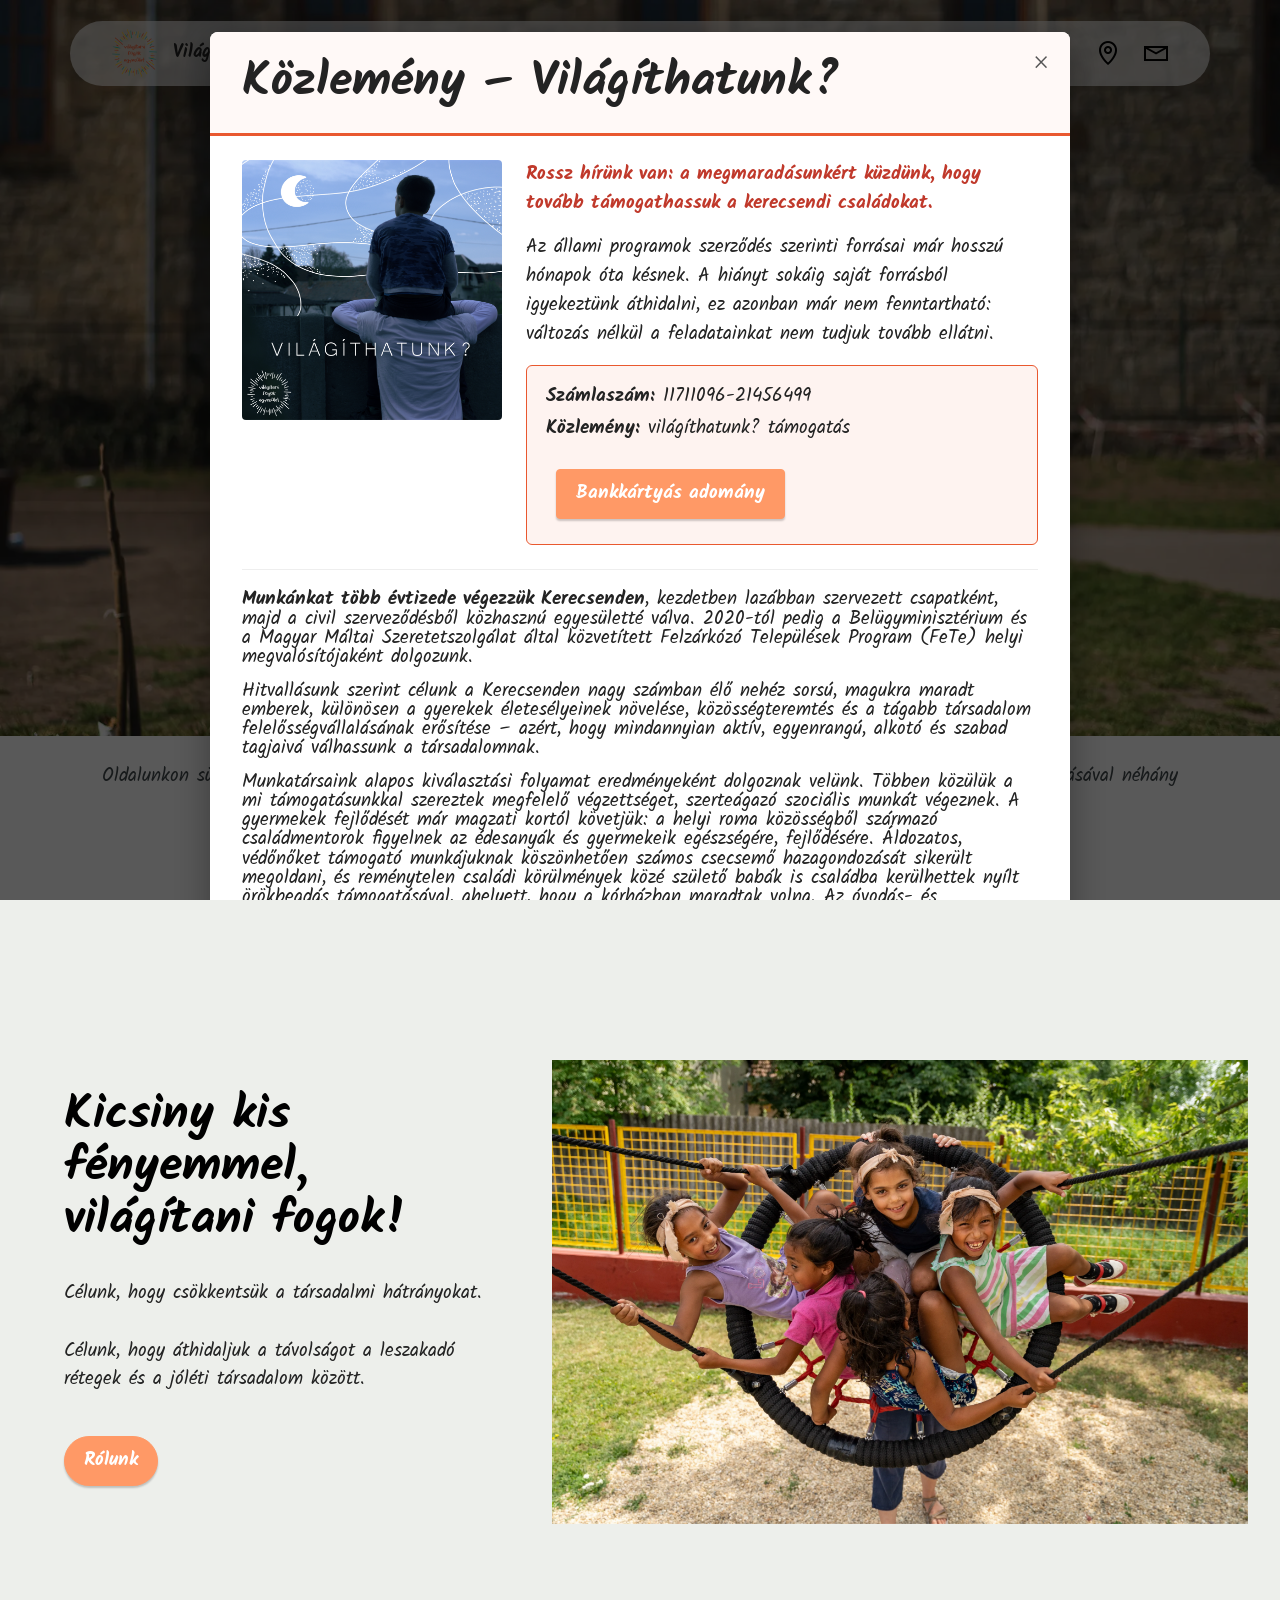
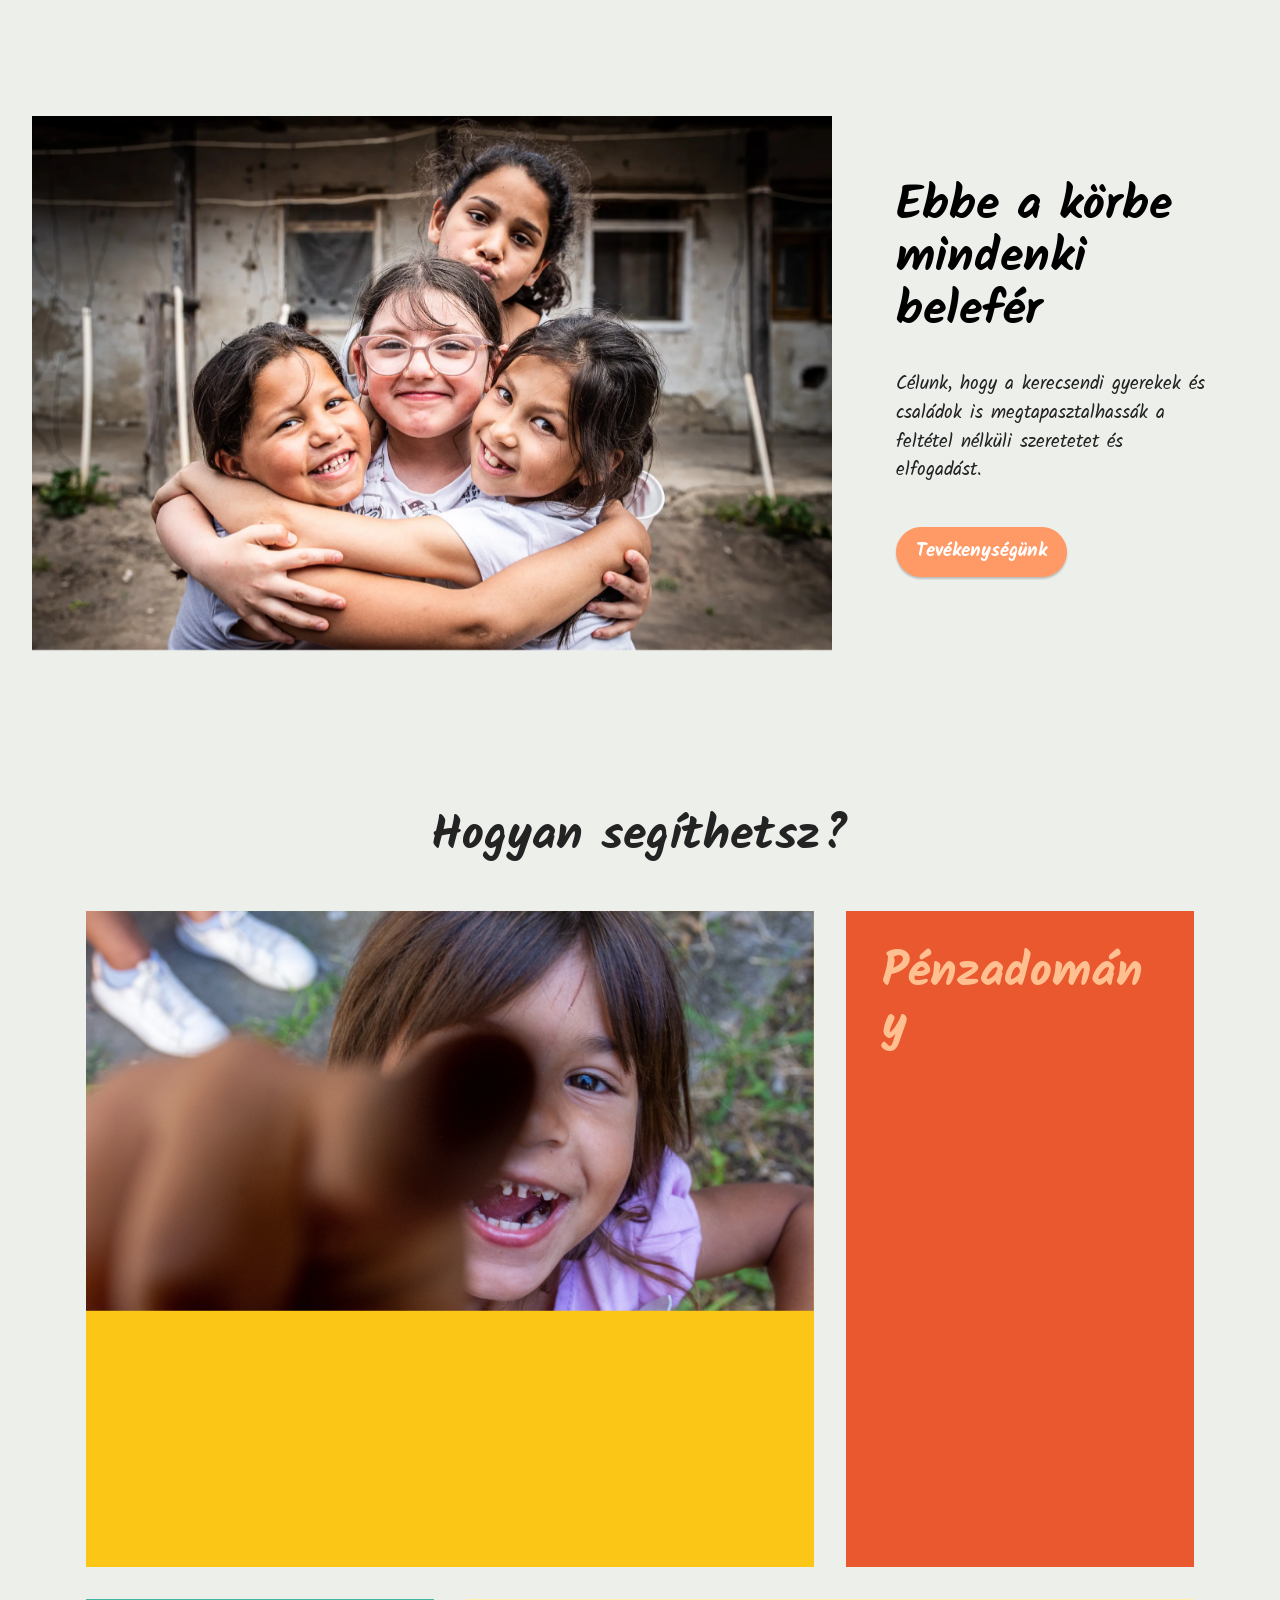
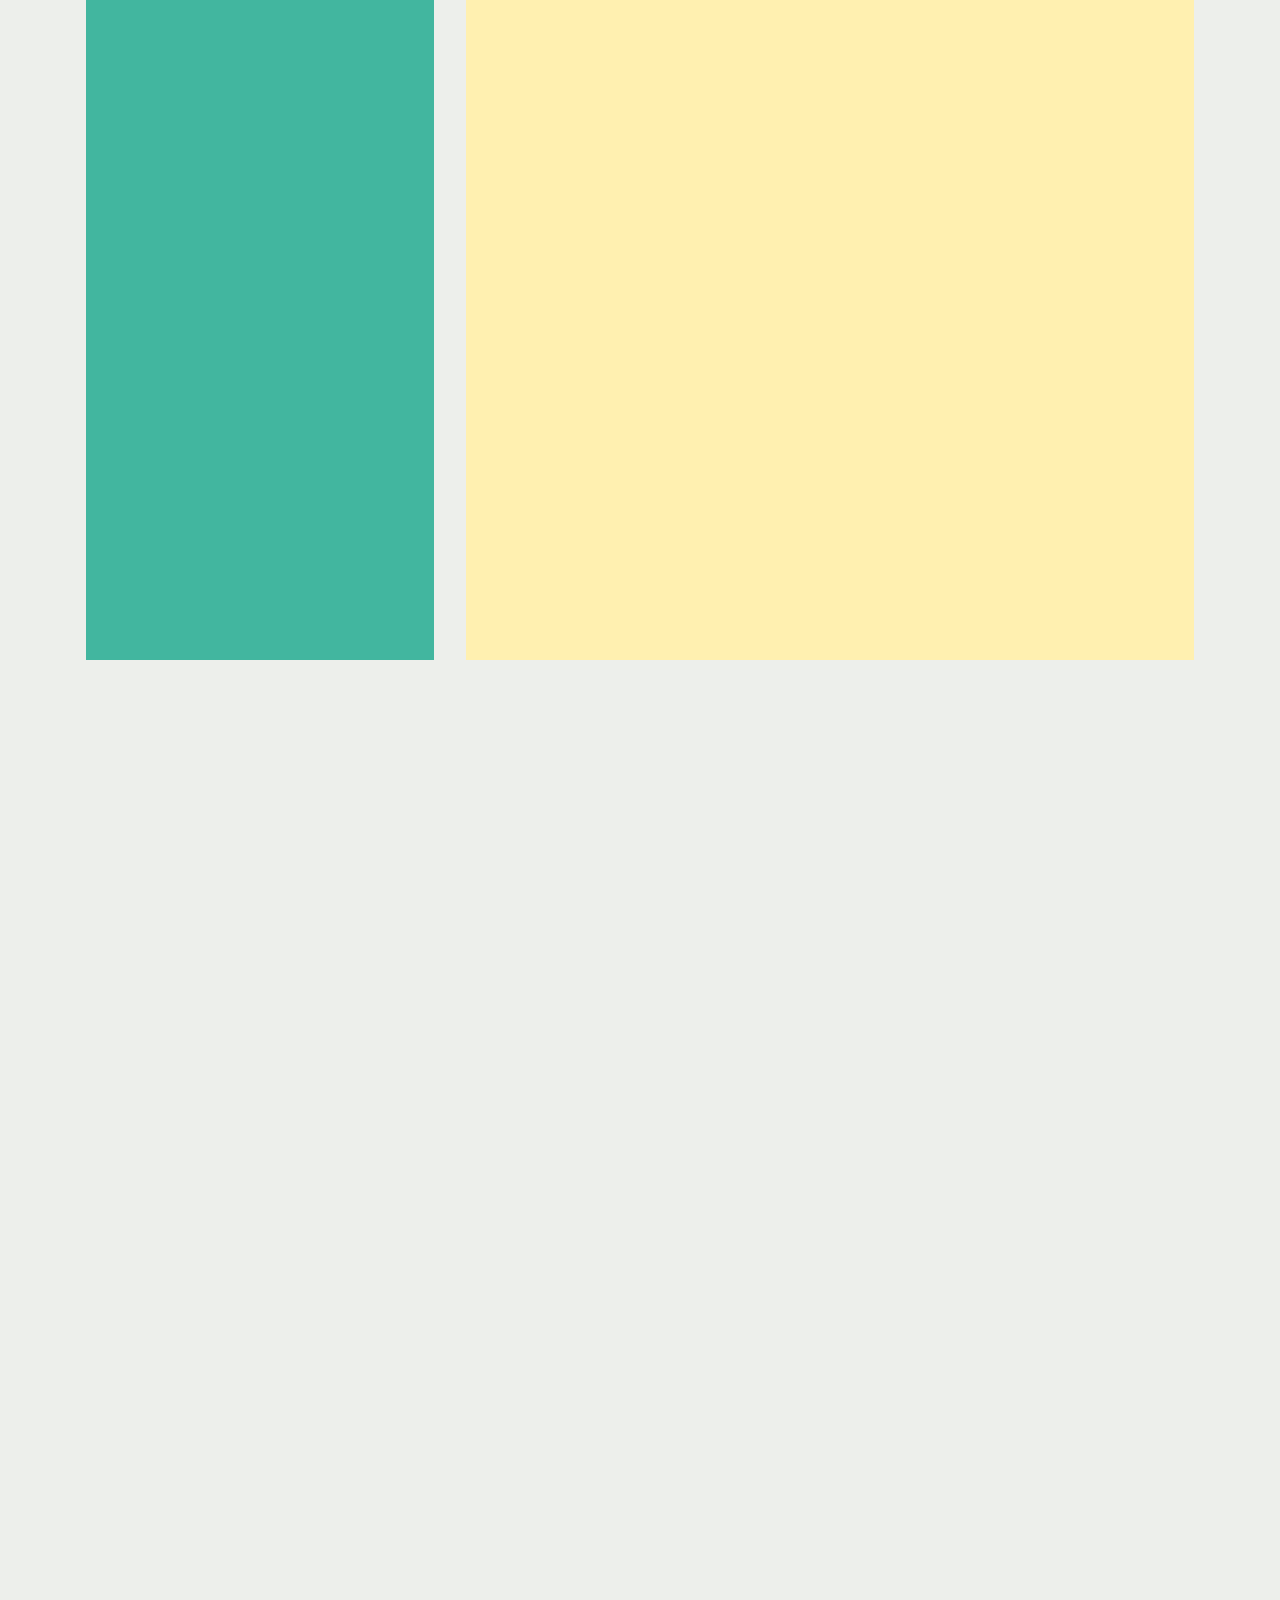
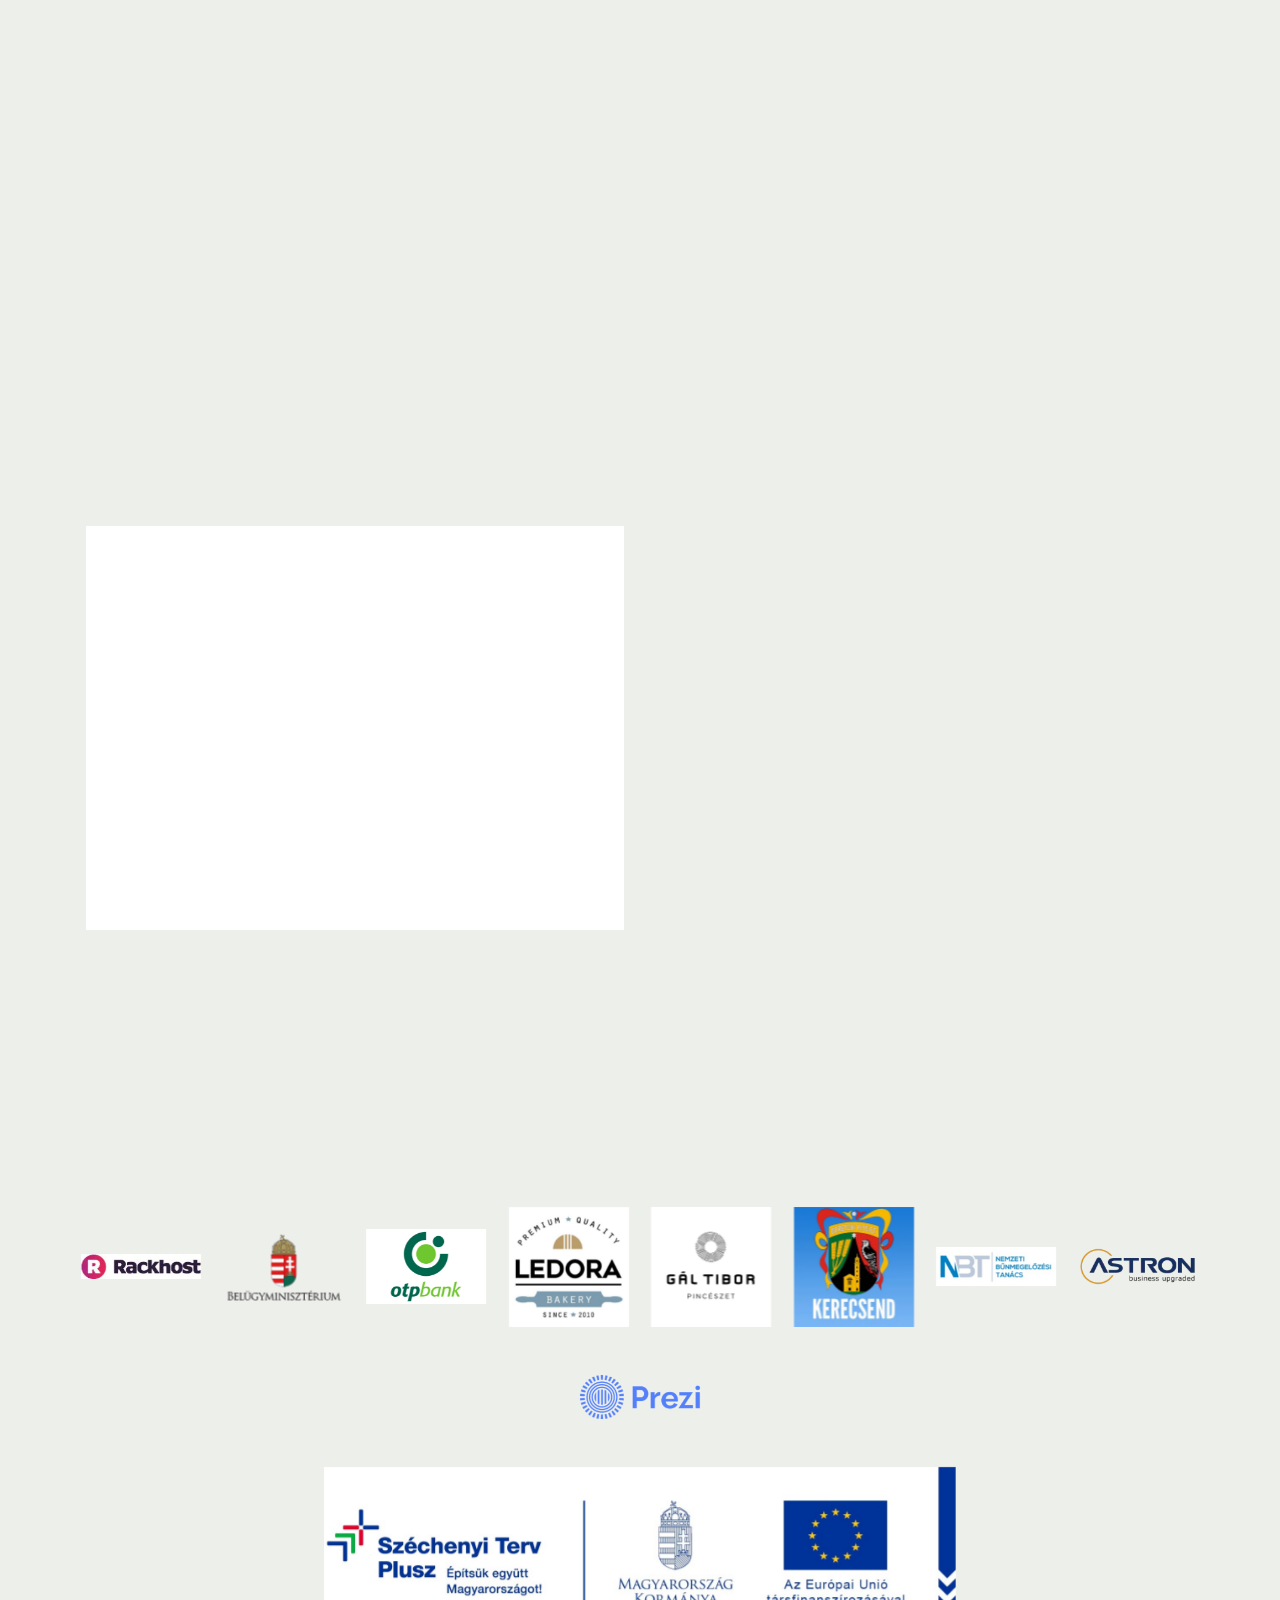
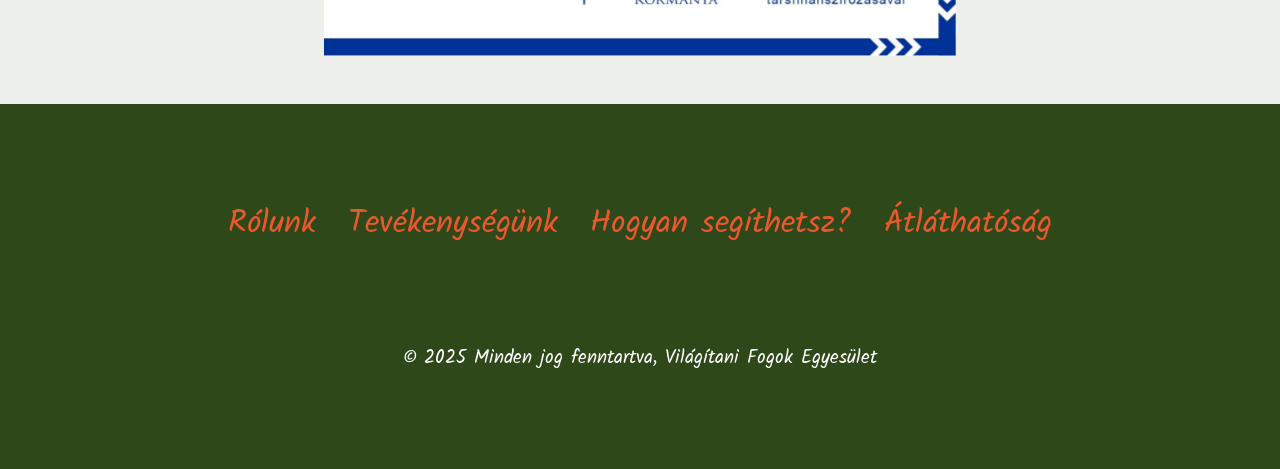
==== commit b73bed87: "fix modal typo" ====
--- a/index.html
+++ b/index.html
@@ -422,7 +422,7 @@
       <div class="hm-full-text mbr-fonts-style display-7">
         <p><strong>Munkánkat több évtizede végezzük Kerecsenden</strong>, kezdetben lazábban szervezett csapatként, majd a civil szerveződésből közhasznú egyesületté válva. 2020-tól pedig a Belügyminisztérium és a Magyar Máltai Szeretetszolgálat által közvetített Felzárkózó Települések Program (FeTe) helyi megvalósítójaként dolgozunk.</p>
         <p>Hitvallásunk szerint célunk a Kerecsenden nagy számban élő nehéz sorsú, magukra maradt emberek, különösen a gyerekek életesélyeinek növelése, közösségteremtés és a tágabb társadalom felelősségvállalásának erősítése – azért, hogy mindannyian aktív, egyenrangú, alkotó és szabad tagjaivá válhassunk a társadalomnak.</p>
-        <p>Munkatársaink alapos kiválasztási folyamat eredményeként dolgoznak velünk. Többen közül a mi támogatásunkkal szereztek megfelelő végzettséget, szerteágazó szociális munkát végeznek. A gyermekek fejlődését már magzati kortól követjük: a helyi roma közösségből származó családmentorok figyelnek az édesanyák és gyermekeik egészségére, fejlődésére. Áldozatos, védőnőket támogató munkájuknak köszönhetően számos csecsemő hazagondozását sikerült megoldani, és reménytelen családi körülmények közé születő babák is családba kerülhettek nyílt örökbeadás támogatásával, ahelyett, hogy a kórházban maradtak volna. Az óvodás- és iskoláskorúakat pszichológus és fejlesztőpedagógus segíti. A felnőtt családtagokat adósságtanácsadással, munkaerőpiaci mentorálással, egészségügyi szűrésekkel, lakhatási és kertprogrammal, szükség esetén drogprevencióval támogatjuk önálló életvezetésük kialakításában. A falu egész közösségét köztisztasági programmal segítjük élhetőbb élettérhez, szabadidős programjaink, nyári napközink és táboraink pedig lassan a település minden korosztályát elérik.</p>
+        <p>Munkatársaink alapos kiválasztási folyamat eredményeként dolgoznak velünk. Többen közülük a mi támogatásunkkal szereztek megfelelő végzettséget, szerteágazó szociális munkát végeznek. A gyermekek fejlődését már magzati kortól követjük: a helyi roma közösségből származó családmentorok figyelnek az édesanyák és gyermekeik egészségére, fejlődésére. Áldozatos, védőnőket támogató munkájuknak köszönhetően számos csecsemő hazagondozását sikerült megoldani, és reménytelen családi körülmények közé születő babák is családba kerülhettek nyílt örökbeadás támogatásával, ahelyett, hogy a kórházban maradtak volna. Az óvodás- és iskoláskorúakat pszichológus és fejlesztőpedagógus segíti. A felnőtt családtagokat adósságtanácsadással, munkaerőpiaci mentorálással, egészségügyi szűrésekkel, lakhatási és kertprogrammal, szükség esetén drogprevencióval támogatjuk önálló életvezetésük kialakításában. A falu egész közösségét köztisztasági programmal segítjük élhetőbb élettérhez, szabadidős programjaink, nyári napközink és táboraink pedig lassan a település minden korosztályát elérik.</p>
         <p><strong>Egyesületünk munkája sajnos nem kis részben a hiányzó vagy elégtelen állami szolgáltatások pótlását, kiegészítését jelenti.</strong></p>
         <p>Munkánk néhány év alatt komplex rendszerré épült; a hiányok betöltésére saját elemekkel bővítettük, és több olyan korábbi FeTe-programelem finanszírozását is átvállaltuk, amelyet a program már nem tudott tovább finanszírozni. Hisszük és tapasztaljuk, hogy minden szociális támogatás és fejlesztő tevékenység alapja a hosszú távú kiszámíthatóság.</p>
         <p>A FeTe forrásai, amik a megvalósító szervezetekhez jutottak, eleve szűkösek voltak a problémák nagyságához képest, ráadásul a program finanszírozása a kezdeti, tisztán hazai forrásokról később uniós alapokra terelődött át. Ez komoly likviditási kockázatokat és szakmai nehézségeket eredményezett. Az eredeti támogatási összeg 2020 óta nem változott, miközben jelentősen emelkedett a minimálbér, a rezsi, a programok eszközeinek és az élelmiszereknek az ára. Mára a kezdeti támogatás a bérek kifizetésére is kevés.</p>
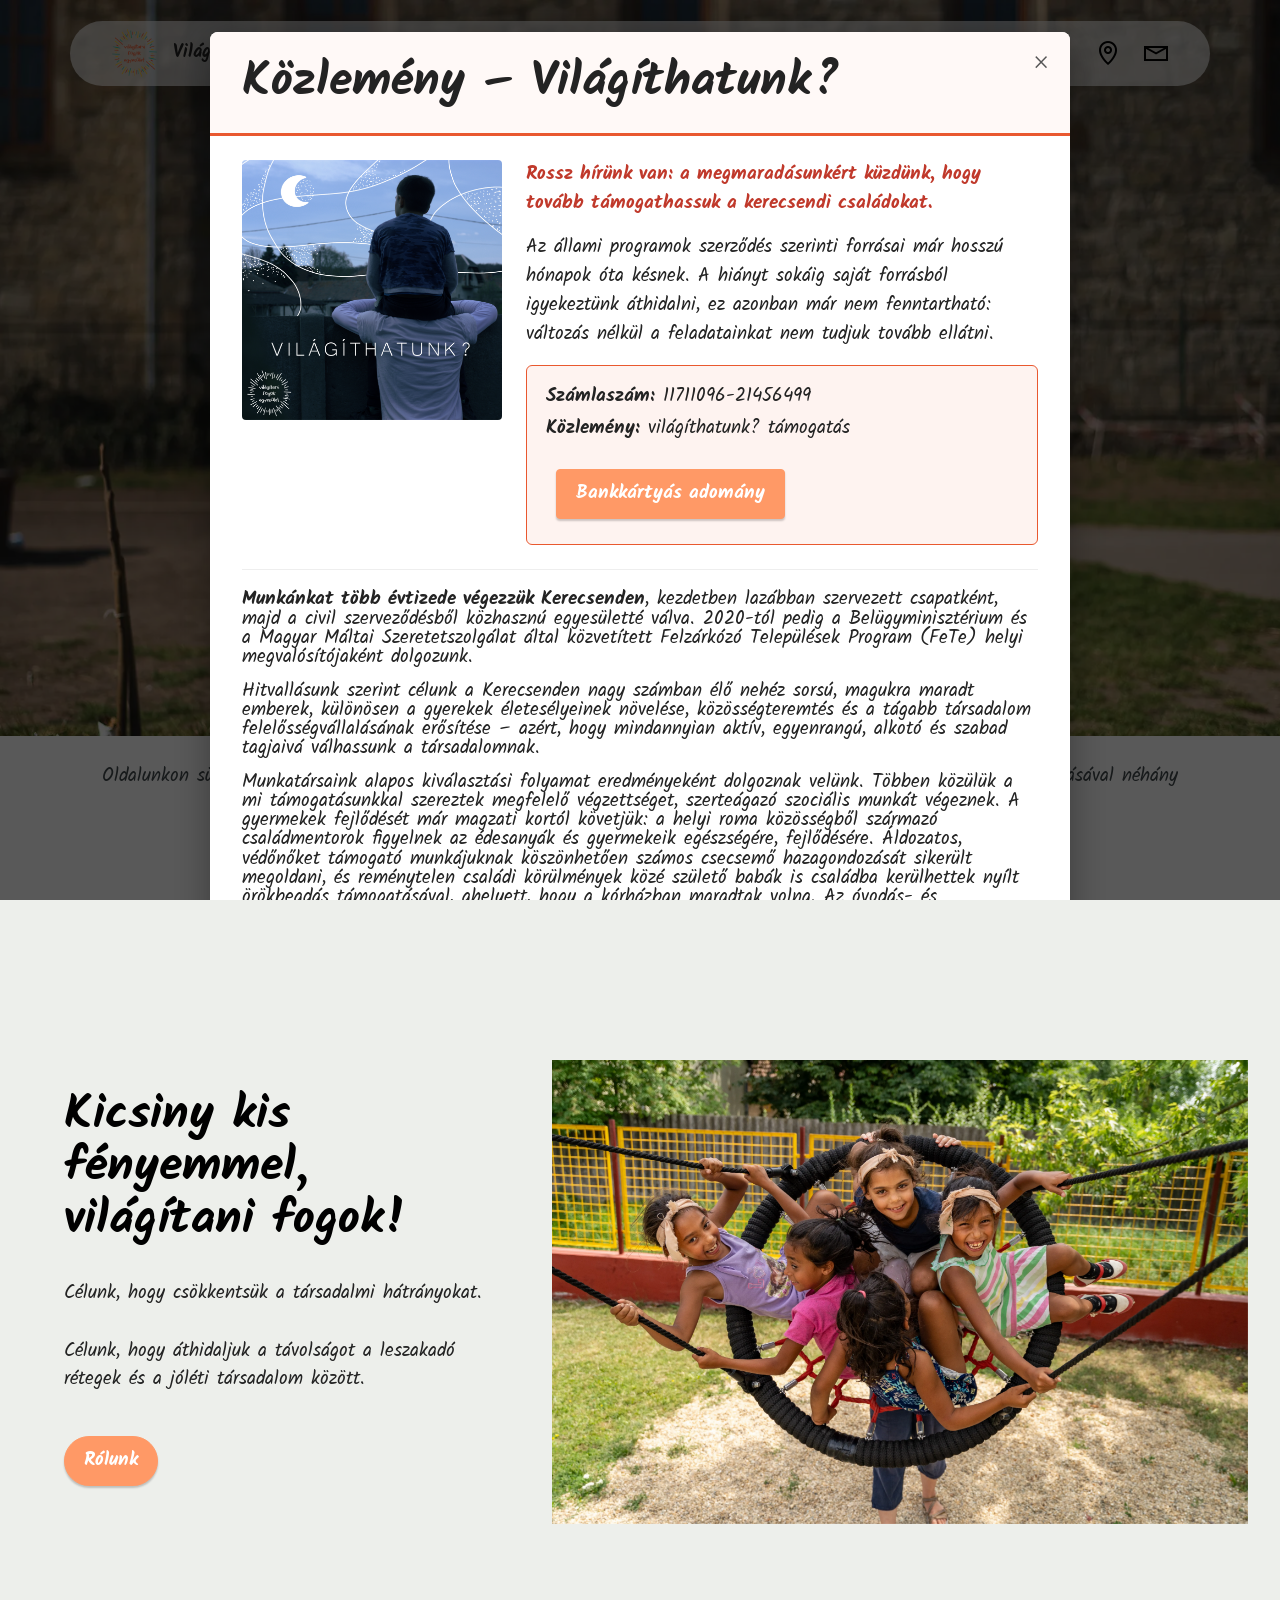
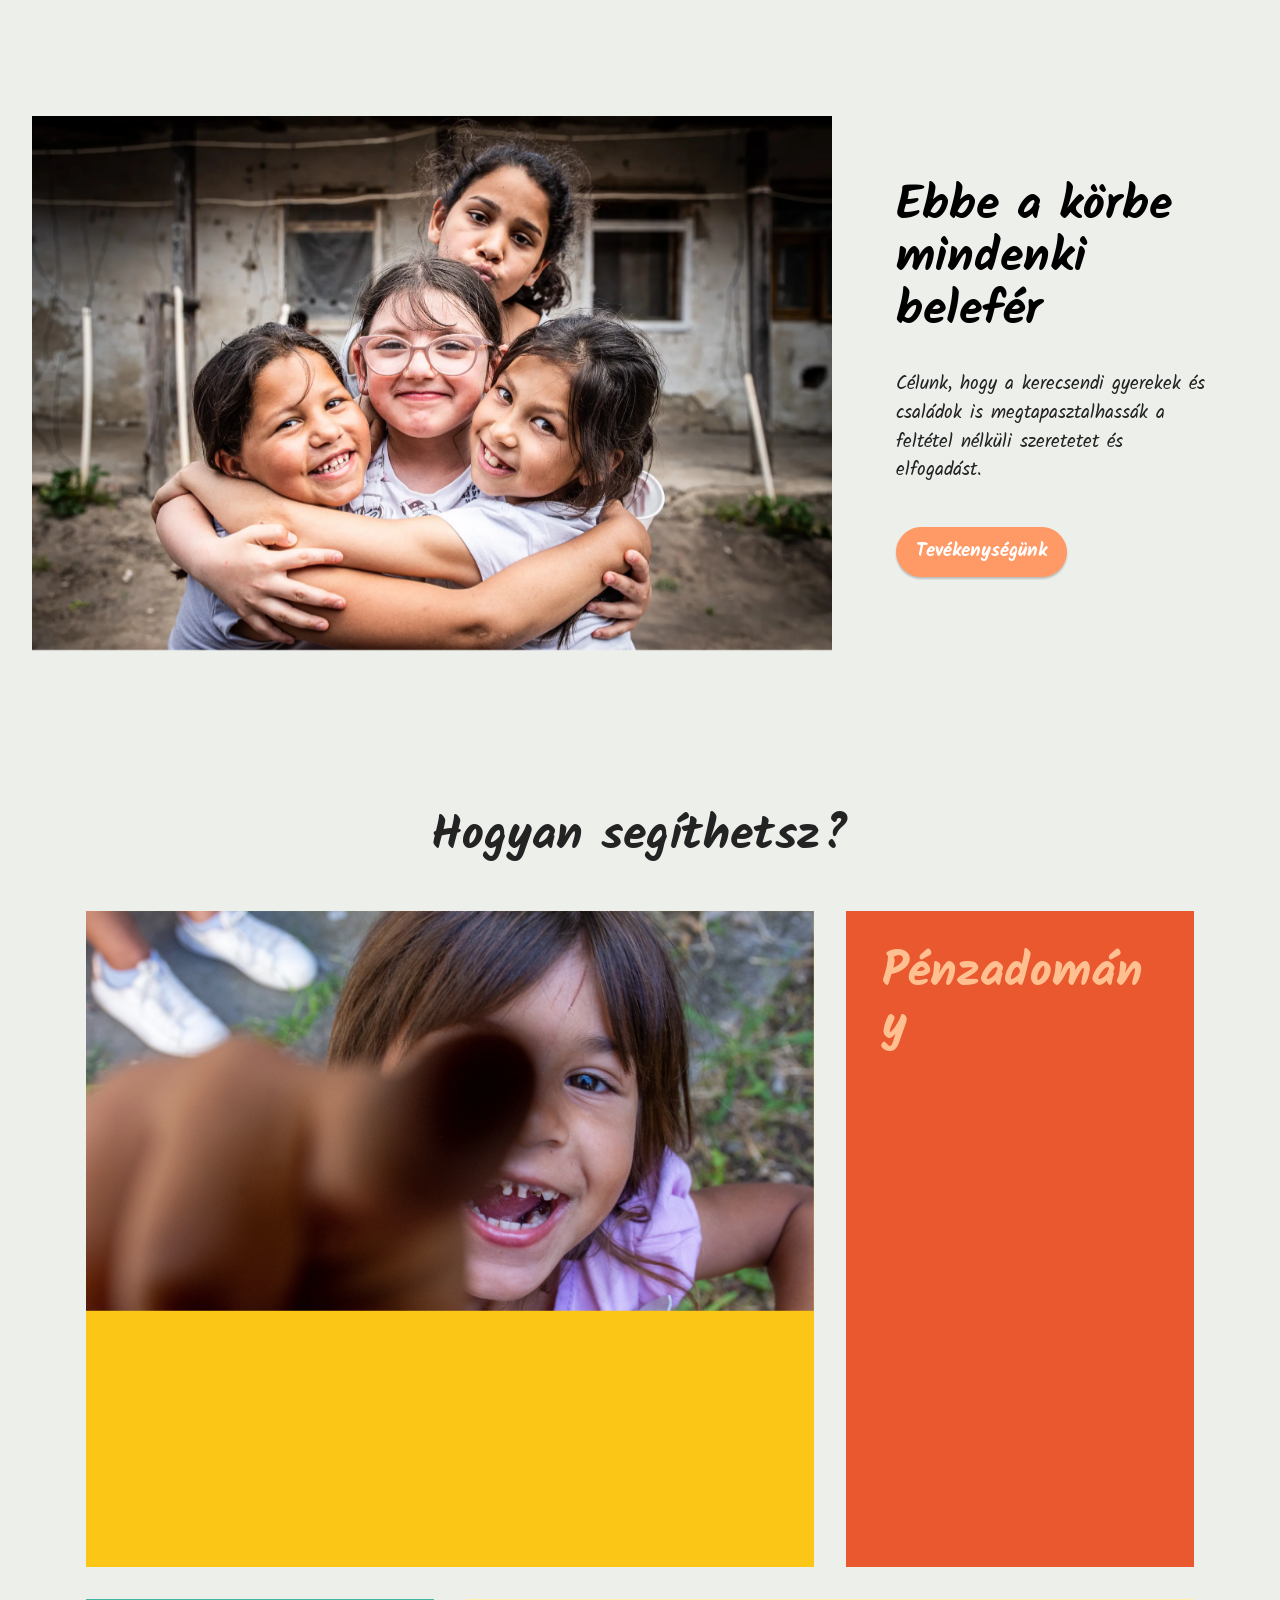
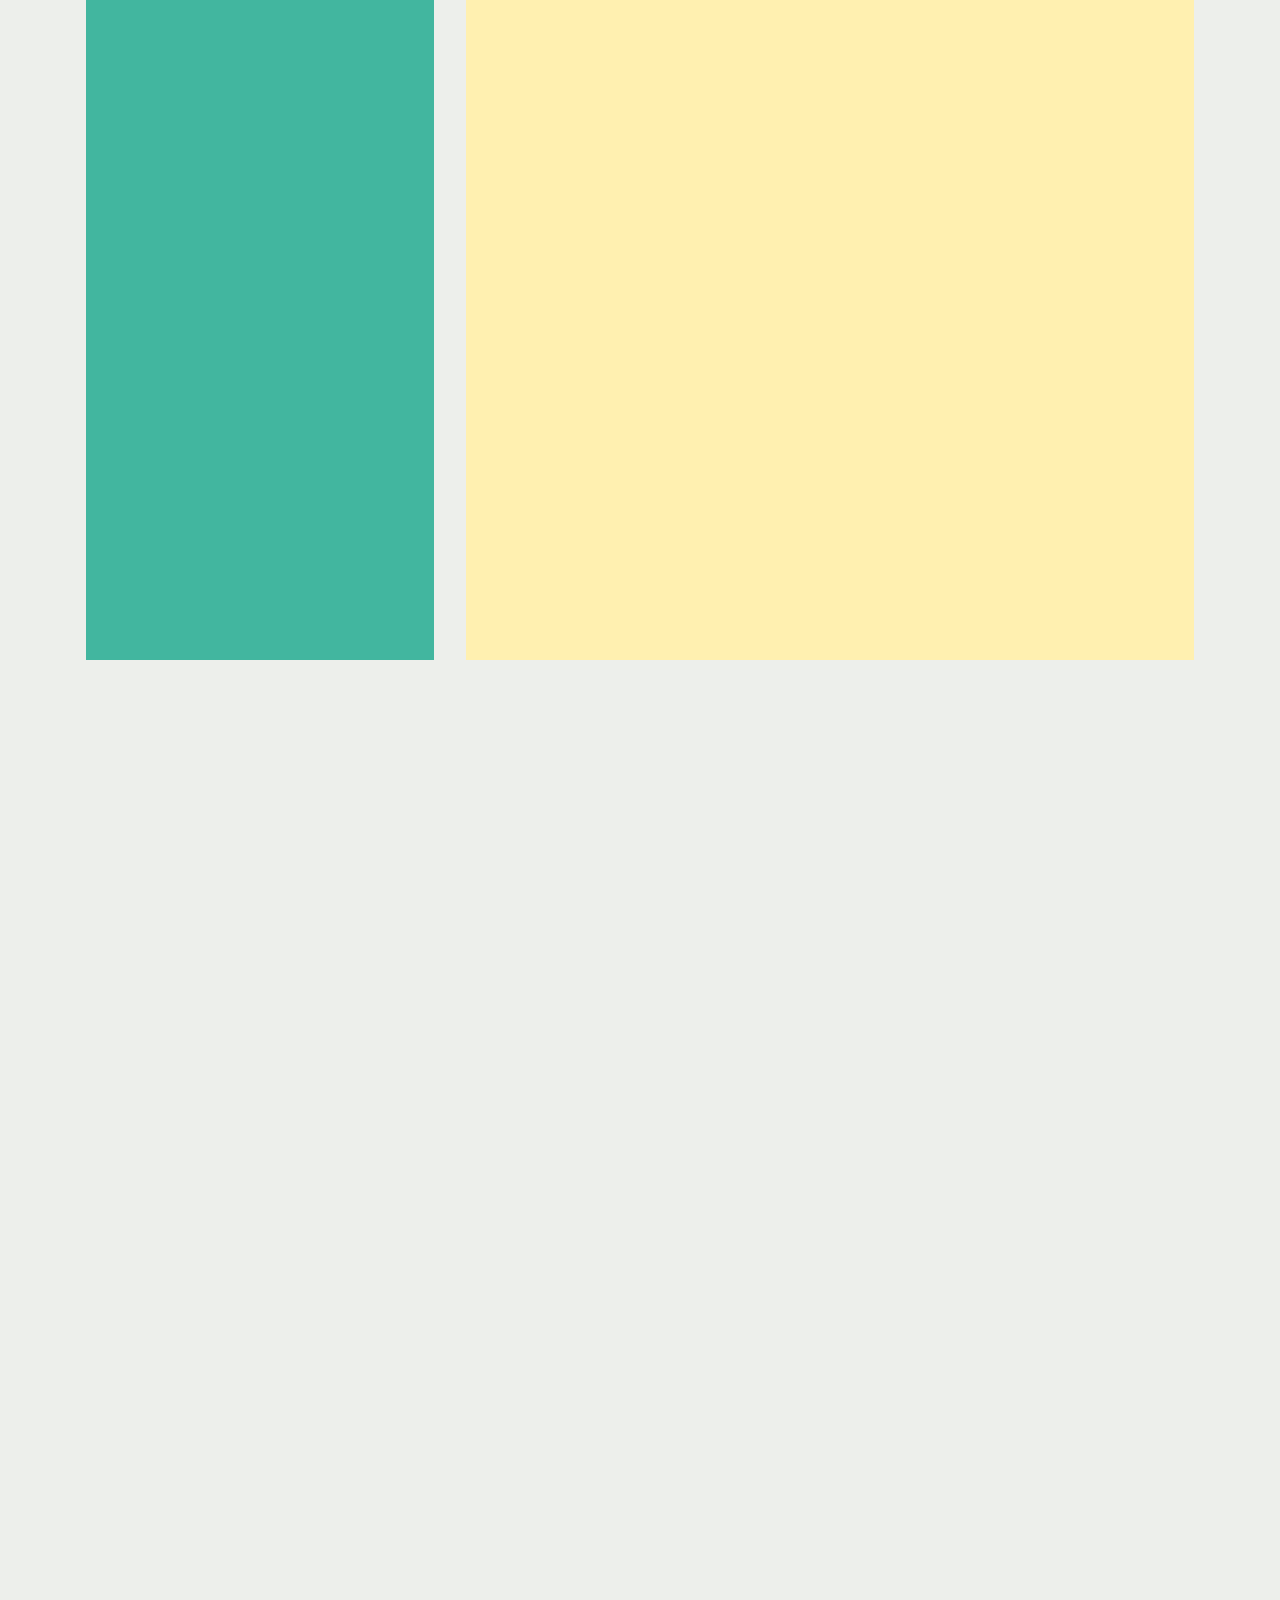
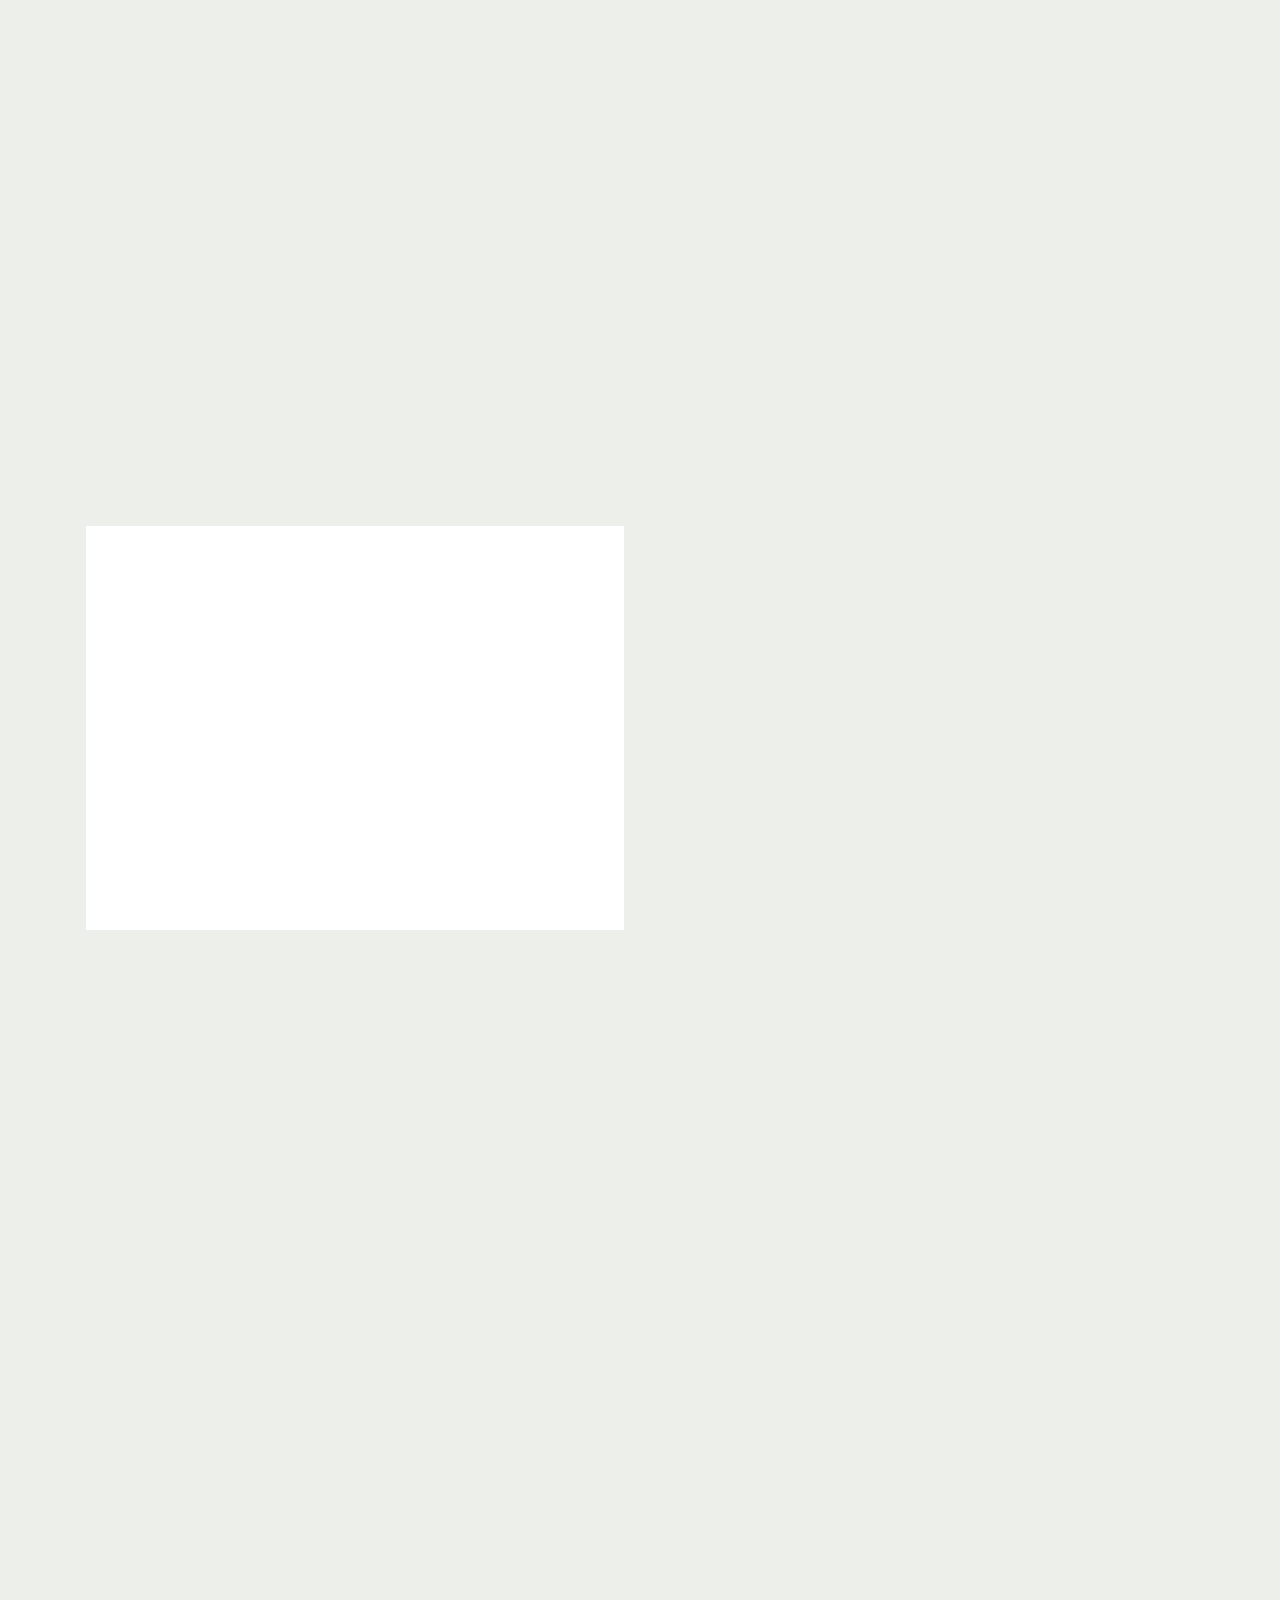
==== commit fe777f45: "fixing capital typo" ====
--- a/index.html
+++ b/index.html
@@ -429,7 +429,7 @@
         <p>Ezért plusz forrásokat kellett keresnünk. Ez nagy kihívás volt egy olyan környezetben, ahol a civil szervezetek finanszírozási lehetőségei és működési keretei egyre szűkebb, főként állami keretek közé szorultak, miközben a független, kritikus vagy külföldi donorokra támaszkodó szervezetek súlyos adminisztratív és politikai korlátozásokkal szembesültek. Ezért – hogy ne kerüljünk „fekete listára" és így tovább segíthessük támogatottjainkat – sok más civil szervezethez hasonlóan főként az állami szférából érkező forrásokat kellett felkutatnunk és megpályáznunk.</p>
         <p>A fejlesztő programok működtetését rendszeres gyűjtéseink mellett a TOP Plusz program és a Nemzeti Bűnmegelőzési Tanáccsal való együttműködés tette lehetővé; a TOP Pluszban a Kerecsendi Önkormányzat konzorciumi partnereként veszünk részt, az NBT egyedi támogatásai pedig számos, gyermekek javára megvalósuló programot és fejlesztést támogattak.</p>
         <p>A TOP Plusz program utófinanszírozású. Bár a szerződés szerint még nem járt le a folyósítási határidő, a helyzet azért vált tarthatatlanná, mert a FeTe Programmal egy időben, három hónapja ezt a forrást is előfinanszíroznunk kell.</p>
-        <p>A Nemzeti Bűnmegelőzési Tanács átalakításával egy már befogadott egyedi kérelemben szereplő, 10 millió forintos fejlesztési támogatás sorsa is bizonytalanná vált. Emiatt szeptembertől nem tudjuk folytatni gyógypedagógusunk és főállású munkaerőpiaci mentorunk munkáját – utóbbi szolgáltatás a FeTe keretei között is megszűnt –, nem tudjuk folytatni a hátrányos helyzetű gyermekek környezetvédelmi és köztisztasági csoportfoglalkozásait, és nem valósulhat meg munkatársaink Alapozó terápiás és KRISZKÁD képzése sem.</p>
+        <p>A Nemzeti Bűnmegelőzési Tanács átalakításával egy már befogadott egyedi kérelemben szereplő, 10 millió forintos fejlesztési támogatás sorsa is bizonytalanná vált. Emiatt szeptembertől nem tudjuk folytatni gyógypedagógusunk és főállású munkaerőpiaci mentorunk munkáját – utóbbi szolgáltatás a FeTe keretei között is megszűnt –, nem tudjuk folytatni a hátrányos helyzetű gyermekek környezetvédelmi és köztisztasági csoportfoglalkozásait, és nem valósulhat meg munkatársaink alapozó terápiás és KRISZKÁD képzése sem.</p>
         <p>Közép- és hosszú távú stratégiai célunk éppen ezért az Egyesület anyagi függetlenedése: szeretnénk, ha működésünk nem lenne kiszolgáltatva egy-egy támogatási rendszer változásainak és a finanszírozások csúszásának.</p>
         <p>Most azonban kritikus helyzetbe kerültünk. A Felzárkózó Települések Programot mintegy 9,1 millió, a TOP Plusz-t pedig mintegy 3,7 millió forinttal, saját forrásunkból előfinanszíroztuk. <strong>Mostanra minden saját tartalékunkat felhasználtuk.</strong></p>
         <p>Ezek a tartalékok ráadásul nem felesleges pénzek: amellett, hogy ezek képeznek likviditási tartalékot az utófinanszírozásos pályázatokhoz, ebből fedezzük a Jelenlét Pont rezsiköltségeit, tartjuk fenn az egyetlen szolgálati autónkat, ebből tudjuk a krízisalapunkat kiegészíteni (amelyből azonnali segítséget tudunk nyújtani a családoknak – és előttünk a tél, amikor a krízisszám ugrásszerűen megnövekszik). Ebből a tartalékból finanszírozzuk a szabadidős foglalkozások jelentős részét, ebből kell szervezetünket fejlesztenünk és a belső képzéseinket biztosítanunk.</p>
@@ -471,7 +471,7 @@
     if (e.key === 'Escape') closeHelyzetunk();
   });
   if (!localStorage.getItem('helyzetunk_seen')) {
-    openHelyzetunk();
+    window.addEventListener('load', openHelyzetunk);
   }
 </script>
 
